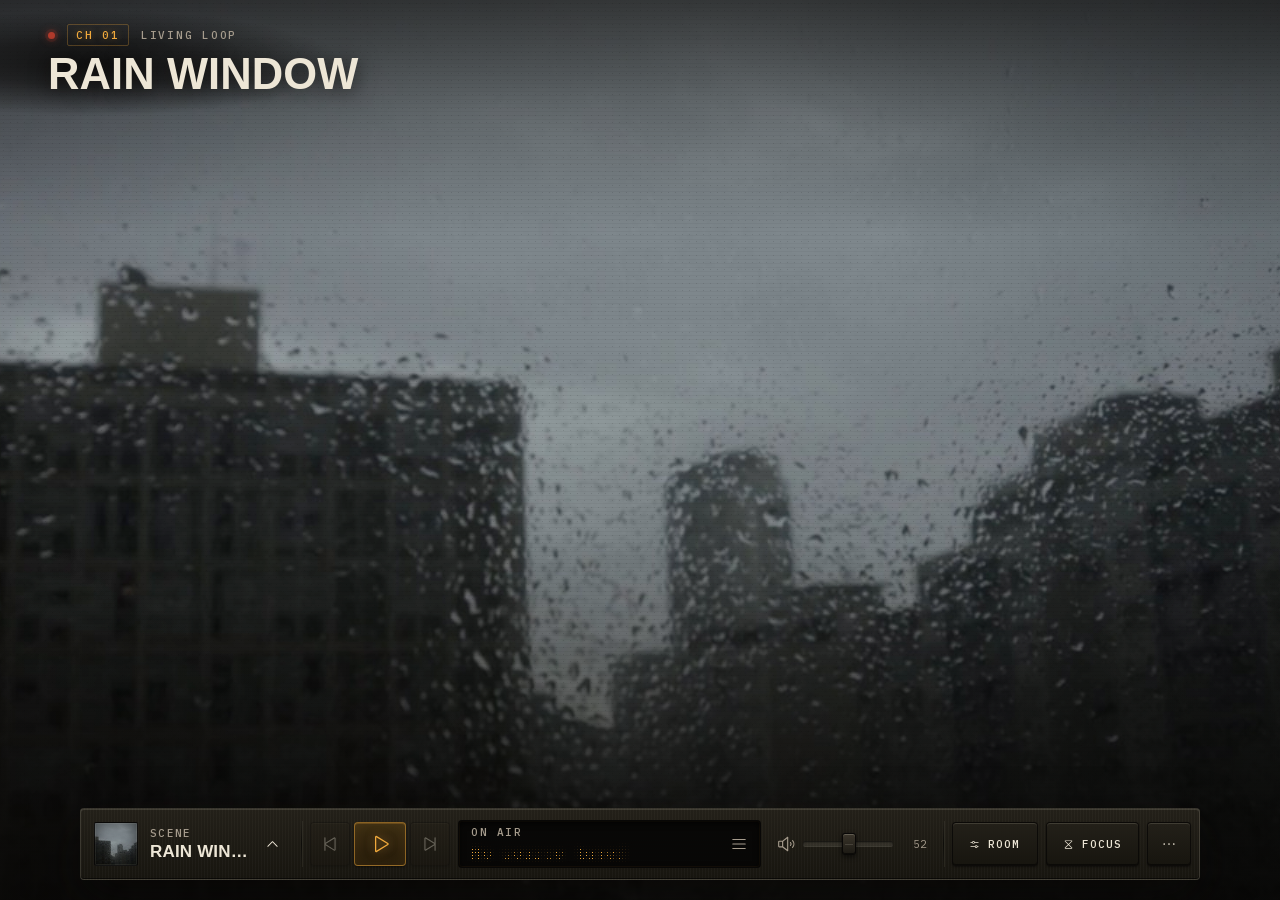
==== index.html @ f2ea6517 "Fix the Ghibli source: it was embed-blocked, not broken code Root cause. Probing YouTube's player di" ====
<!doctype html>
<html lang="en">
<head>
  <meta charset="utf-8">
  <meta name="viewport" content="width=device-width, initial-scale=1, viewport-fit=cover">
  <meta name="theme-color" content="#0E0D0B">
  <meta name="description" content="A tabletop ambience machine: a living scene, your own music source, and a twelve-channel room mixer.">
  <title>Dream Worlds</title>
  <link rel="preload" href="assets/fonts/plex-mono-400.woff2" as="font" type="font/woff2" crossorigin>
  <link rel="preload" href="assets/fonts/barlow-cond-700.woff2" as="font" type="font/woff2" crossorigin>
  <link rel="stylesheet" href="assets/styles.css?v=4">
</head>
<body>
<svg class="sprite" aria-hidden="true" focusable="false" style="position:absolute;width:0;height:0;overflow:hidden"><symbol id="i-arrow-counter-clockwise" viewBox="0 0 256 256"><path d="M224,128a96,96,0,0,1-94.71,96H128A95.38,95.38,0,0,1,62.1,197.8a8,8,0,0,1,11-11.63A80,80,0,1,0,71.43,71.39a3.07,3.07,0,0,1-.26.25L44.59,96H72a8,8,0,0,1,0,16H24a8,8,0,0,1-8-8V56a8,8,0,0,1,16,0V85.8L60.25,60A96,96,0,0,1,224,128Z"/></symbol><symbol id="i-arrow-square-out" viewBox="0 0 256 256"><path d="M224,104a8,8,0,0,1-16,0V59.32l-66.33,66.34a8,8,0,0,1-11.32-11.32L196.68,48H152a8,8,0,0,1,0-16h64a8,8,0,0,1,8,8Zm-40,24a8,8,0,0,0-8,8v72H48V80h72a8,8,0,0,0,0-16H48A16,16,0,0,0,32,80V208a16,16,0,0,0,16,16H176a16,16,0,0,0,16-16V136A8,8,0,0,0,184,128Z"/></symbol><symbol id="i-bookmark-simple" viewBox="0 0 256 256"><path d="M184,32H72A16,16,0,0,0,56,48V224a8,8,0,0,0,12.24,6.78L128,193.43l59.77,37.35A8,8,0,0,0,200,224V48A16,16,0,0,0,184,32Zm0,177.57-51.77-32.35a8,8,0,0,0-8.48,0L72,209.57V48H184Z"/></symbol><symbol id="i-caret-up" viewBox="0 0 256 256"><path d="M213.66,165.66a8,8,0,0,1-11.32,0L128,91.31,53.66,165.66a8,8,0,0,1-11.32-11.32l80-80a8,8,0,0,1,11.32,0l80,80A8,8,0,0,1,213.66,165.66Z"/></symbol><symbol id="i-cloud-lightning" viewBox="0 0 256 256"><path d="M156,16A76.2,76.2,0,0,0,84.92,64.76,53.26,53.26,0,0,0,76,64a52,52,0,0,0,0,104h37.87L97.14,195.88A8,8,0,0,0,104,208h25.87l-16.73,27.88a8,8,0,0,0,13.72,8.24l24-40A8,8,0,0,0,144,192H118.13l14.4-24H156a76,76,0,0,0,0-152Zm0,136H76a36,36,0,0,1,0-72,38.11,38.11,0,0,1,4.78.31q-.56,3.57-.77,7.23a8,8,0,0,0,16,.92A60.06,60.06,0,1,1,156,152Z"/></symbol><symbol id="i-cloud-rain" viewBox="0 0 256 256"><path d="M158.66,196.44l-32,48a8,8,0,1,1-13.32-8.88l32-48a8,8,0,0,1,13.32,8.88ZM232,92a76.08,76.08,0,0,1-76,76H132.28l-29.62,44.44a8,8,0,1,1-13.32-8.88L113.05,168H76A52,52,0,0,1,76,64a53.26,53.26,0,0,1,8.92.76A76.08,76.08,0,0,1,232,92Zm-16,0A60.06,60.06,0,0,0,96,88.46a8,8,0,0,1-16-.92q.21-3.66.77-7.23A38.11,38.11,0,0,0,76,80a36,36,0,0,0,0,72h80A60.07,60.07,0,0,0,216,92Z"/></symbol><symbol id="i-coffee" viewBox="0 0 256 256"><path d="M80,56V24a8,8,0,0,1,16,0V56a8,8,0,0,1-16,0Zm40,8a8,8,0,0,0,8-8V24a8,8,0,0,0-16,0V56A8,8,0,0,0,120,64Zm32,0a8,8,0,0,0,8-8V24a8,8,0,0,0-16,0V56A8,8,0,0,0,152,64Zm96,56v8a40,40,0,0,1-37.51,39.91,96.59,96.59,0,0,1-27,40.09H208a8,8,0,0,1,0,16H32a8,8,0,0,1,0-16H56.54A96.3,96.3,0,0,1,24,136V88a8,8,0,0,1,8-8H208A40,40,0,0,1,248,120ZM200,96H40v40a80.27,80.27,0,0,0,45.12,72h69.76A80.27,80.27,0,0,0,200,136Zm32,24a24,24,0,0,0-16-22.62V136a95.78,95.78,0,0,1-1.2,15A24,24,0,0,0,232,128Z"/></symbol><symbol id="i-corners-out" viewBox="0 0 256 256"><path d="M216,48V88a8,8,0,0,1-16,0V56H168a8,8,0,0,1,0-16h40A8,8,0,0,1,216,48ZM88,200H56V168a8,8,0,0,0-16,0v40a8,8,0,0,0,8,8H88a8,8,0,0,0,0-16Zm120-40a8,8,0,0,0-8,8v32H168a8,8,0,0,0,0,16h40a8,8,0,0,0,8-8V168A8,8,0,0,0,208,160ZM88,40H48a8,8,0,0,0-8,8V88a8,8,0,0,0,16,0V56H88a8,8,0,0,0,0-16Z"/></symbol><symbol id="i-dots-three" viewBox="0 0 256 256"><path d="M140,128a12,12,0,1,1-12-12A12,12,0,0,1,140,128Zm56-12a12,12,0,1,0,12,12A12,12,0,0,0,196,116ZM60,116a12,12,0,1,0,12,12A12,12,0,0,0,60,116Z"/></symbol><symbol id="i-drop" viewBox="0 0 256 256"><path d="M174,47.75a254.19,254.19,0,0,0-41.45-38.3,8,8,0,0,0-9.18,0A254.19,254.19,0,0,0,82,47.75C54.51,79.32,40,112.6,40,144a88,88,0,0,0,176,0C216,112.6,201.49,79.32,174,47.75ZM128,216a72.08,72.08,0,0,1-72-72c0-57.23,55.47-105,72-118,16.53,13,72,60.75,72,118A72.08,72.08,0,0,1,128,216Zm55.89-62.66a57.6,57.6,0,0,1-46.56,46.55A8.75,8.75,0,0,1,136,200a8,8,0,0,1-1.32-15.89c16.57-2.79,30.63-16.85,33.44-33.45a8,8,0,0,1,15.78,2.68Z"/></symbol><symbol id="i-eye-slash" viewBox="0 0 256 256"><path d="M53.92,34.62A8,8,0,1,0,42.08,45.38L61.32,66.55C25,88.84,9.38,123.2,8.69,124.76a8,8,0,0,0,0,6.5c.35.79,8.82,19.57,27.65,38.4C61.43,194.74,93.12,208,128,208a127.11,127.11,0,0,0,52.07-10.83l22,24.21a8,8,0,1,0,11.84-10.76Zm47.33,75.84,41.67,45.85a32,32,0,0,1-41.67-45.85ZM128,192c-30.78,0-57.67-11.19-79.93-33.25A133.16,133.16,0,0,1,25,128c4.69-8.79,19.66-33.39,47.35-49.38l18,19.75a48,48,0,0,0,63.66,70l14.73,16.2A112,112,0,0,1,128,192Zm6-95.43a8,8,0,0,1,3-15.72,48.16,48.16,0,0,1,38.77,42.64,8,8,0,0,1-7.22,8.71,6.39,6.39,0,0,1-.75,0,8,8,0,0,1-8-7.26A32.09,32.09,0,0,0,134,96.57Zm113.28,34.69c-.42.94-10.55,23.37-33.36,43.8a8,8,0,1,1-10.67-11.92A132.77,132.77,0,0,0,231.05,128a133.15,133.15,0,0,0-23.12-30.77C185.67,75.19,158.78,64,128,64a118.37,118.37,0,0,0-19.36,1.57A8,8,0,1,1,106,49.79,134,134,0,0,1,128,48c34.88,0,66.57,13.26,91.66,38.35,18.83,18.83,27.3,37.62,27.65,38.41A8,8,0,0,1,247.31,131.26Z"/></symbol><symbol id="i-fire" viewBox="0 0 256 256"><path d="M183.89,153.34a57.6,57.6,0,0,1-46.56,46.55A8.75,8.75,0,0,1,136,200a8,8,0,0,1-1.32-15.89c16.57-2.79,30.63-16.85,33.44-33.45a8,8,0,0,1,15.78,2.68ZM216,144a88,88,0,0,1-176,0c0-27.92,11-56.47,32.66-84.85a8,8,0,0,1,11.93-.89l24.12,23.41,22-60.41a8,8,0,0,1,12.63-3.41C165.21,36,216,84.55,216,144Zm-16,0c0-46.09-35.79-85.92-58.21-106.33L119.52,98.74a8,8,0,0,1-13.09,3L80.06,76.16C64.09,99.21,56,122,56,144a72,72,0,0,0,144,0Z"/></symbol><symbol id="i-hourglass-simple" viewBox="0 0 256 256"><path d="M211.18,196.56,139.57,128l71.61-68.56a1.59,1.59,0,0,1,.13-.13A16,16,0,0,0,200,32H56A16,16,0,0,0,44.7,59.31l.12.13L116.43,128,44.82,196.56l-.12.13A16,16,0,0,0,56,224H200a16,16,0,0,0,11.32-27.31A1.59,1.59,0,0,1,211.18,196.56ZM56,48h0v0Zm144,0-72,68.92L56,48ZM56,208l72-68.92L200,208Z"/></symbol><symbol id="i-info" viewBox="0 0 256 256"><path d="M128,24A104,104,0,1,0,232,128,104.11,104.11,0,0,0,128,24Zm0,192a88,88,0,1,1,88-88A88.1,88.1,0,0,1,128,216Zm16-40a8,8,0,0,1-8,8,16,16,0,0,1-16-16V128a8,8,0,0,1,0-16,16,16,0,0,1,16,16v40A8,8,0,0,1,144,176ZM112,84a12,12,0,1,1,12,12A12,12,0,0,1,112,84Z"/></symbol><symbol id="i-list" viewBox="0 0 256 256"><path d="M224,128a8,8,0,0,1-8,8H40a8,8,0,0,1,0-16H216A8,8,0,0,1,224,128ZM40,72H216a8,8,0,0,0,0-16H40a8,8,0,0,0,0,16ZM216,184H40a8,8,0,0,0,0,16H216a8,8,0,0,0,0-16Z"/></symbol><symbol id="i-moon-stars" viewBox="0 0 256 256"><path d="M240,96a8,8,0,0,1-8,8H216v16a8,8,0,0,1-16,0V104H184a8,8,0,0,1,0-16h16V72a8,8,0,0,1,16,0V88h16A8,8,0,0,1,240,96ZM144,56h8v8a8,8,0,0,0,16,0V56h8a8,8,0,0,0,0-16h-8V32a8,8,0,0,0-16,0v8h-8a8,8,0,0,0,0,16Zm72.77,97a8,8,0,0,1,1.43,8A96,96,0,1,1,95.07,37.8a8,8,0,0,1,10.6,9.06A88.07,88.07,0,0,0,209.14,150.33,8,8,0,0,1,216.77,153Zm-19.39,14.88c-1.79.09-3.59.14-5.38.14A104.11,104.11,0,0,1,88,64c0-1.79,0-3.59.14-5.38A80,80,0,1,0,197.38,167.86Z"/></symbol><symbol id="i-pause" viewBox="0 0 256 256"><path d="M200,32H160a16,16,0,0,0-16,16V208a16,16,0,0,0,16,16h40a16,16,0,0,0,16-16V48A16,16,0,0,0,200,32Zm0,176H160V48h40ZM96,32H56A16,16,0,0,0,40,48V208a16,16,0,0,0,16,16H96a16,16,0,0,0,16-16V48A16,16,0,0,0,96,32Zm0,176H56V48H96Z"/></symbol><symbol id="i-play" viewBox="0 0 256 256"><path d="M232.4,114.49,88.32,26.35a16,16,0,0,0-16.2-.3A15.86,15.86,0,0,0,64,39.87V216.13A15.94,15.94,0,0,0,80,232a16.07,16.07,0,0,0,8.36-2.35L232.4,141.51a15.81,15.81,0,0,0,0-27ZM80,215.94V40l143.83,88Z"/></symbol><symbol id="i-radio" viewBox="0 0 256 256"><path d="M104,168a8,8,0,0,1-8,8H64a8,8,0,0,1,0-16H96A8,8,0,0,1,104,168Zm-8-40H64a8,8,0,0,0,0,16H96a8,8,0,0,0,0-16Zm0-32H64a8,8,0,0,0,0,16H96a8,8,0,0,0,0-16ZM232,80V192a16,16,0,0,1-16,16H40a16,16,0,0,1-16-16V72a8,8,0,0,1,5.7-7.66l160-48a8,8,0,0,1,4.6,15.33L86.51,64H216A16,16,0,0,1,232,80ZM216,192V80H40V192H216Zm-16-56a40,40,0,1,1-40-40A40,40,0,0,1,200,136Zm-16,0a24,24,0,1,0-24,24A24,24,0,0,0,184,136Z"/></symbol><symbol id="i-shuffle" viewBox="0 0 256 256"><path d="M237.66,178.34a8,8,0,0,1,0,11.32l-24,24a8,8,0,0,1-11.32-11.32L212.69,192H200.94a72.12,72.12,0,0,1-58.59-30.15l-41.72-58.4A56.1,56.1,0,0,0,55.06,80H32a8,8,0,0,1,0-16H55.06a72.12,72.12,0,0,1,58.59,30.15l41.72,58.4A56.1,56.1,0,0,0,200.94,176h11.75l-10.35-10.34a8,8,0,0,1,11.32-11.32ZM143,107a8,8,0,0,0,11.16-1.86l1.2-1.67A56.1,56.1,0,0,1,200.94,80h11.75L202.34,90.34a8,8,0,0,0,11.32,11.32l24-24a8,8,0,0,0,0-11.32l-24-24a8,8,0,0,0-11.32,11.32L212.69,64H200.94a72.12,72.12,0,0,0-58.59,30.15l-1.2,1.67A8,8,0,0,0,143,107Zm-30,42a8,8,0,0,0-11.16,1.86l-1.2,1.67A56.1,56.1,0,0,1,55.06,176H32a8,8,0,0,0,0,16H55.06a72.12,72.12,0,0,0,58.59-30.15l1.2-1.67A8,8,0,0,0,113,149Z"/></symbol><symbol id="i-skip-back" viewBox="0 0 256 256"><path d="M199.81,34a16,16,0,0,0-16.24.43L64,109.23V40a8,8,0,0,0-16,0V216a8,8,0,0,0,16,0V146.77l119.57,74.78A15.95,15.95,0,0,0,208,208.12V47.88A15.86,15.86,0,0,0,199.81,34ZM192,208,64.16,128,192,48.07Z"/></symbol><symbol id="i-skip-forward" viewBox="0 0 256 256"><path d="M200,32a8,8,0,0,0-8,8v69.23L72.43,34.45A15.95,15.95,0,0,0,48,47.88V208.12a16,16,0,0,0,24.43,13.43L192,146.77V216a8,8,0,0,0,16,0V40A8,8,0,0,0,200,32ZM64,207.93V48.05l127.84,80Z"/></symbol><symbol id="i-sliders-horizontal" viewBox="0 0 256 256"><path d="M40,88H73a32,32,0,0,0,62,0h81a8,8,0,0,0,0-16H135a32,32,0,0,0-62,0H40a8,8,0,0,0,0,16Zm64-24A16,16,0,1,1,88,80,16,16,0,0,1,104,64ZM216,168H199a32,32,0,0,0-62,0H40a8,8,0,0,0,0,16h97a32,32,0,0,0,62,0h17a8,8,0,0,0,0-16Zm-48,24a16,16,0,1,1,16-16A16,16,0,0,1,168,192Z"/></symbol><symbol id="i-sparkle" viewBox="0 0 256 256"><path d="M197.58,129.06,146,110l-19-51.62a15.92,15.92,0,0,0-29.88,0L78,110l-51.62,19a15.92,15.92,0,0,0,0,29.88L78,178l19,51.62a15.92,15.92,0,0,0,29.88,0L146,178l51.62-19a15.92,15.92,0,0,0,0-29.88ZM137,164.22a8,8,0,0,0-4.74,4.74L112,223.85,91.78,169A8,8,0,0,0,87,164.22L32.15,144,87,123.78A8,8,0,0,0,91.78,119L112,64.15,132.22,119a8,8,0,0,0,4.74,4.74L191.85,144ZM144,40a8,8,0,0,1,8-8h16V16a8,8,0,0,1,16,0V32h16a8,8,0,0,1,0,16H184V64a8,8,0,0,1-16,0V48H152A8,8,0,0,1,144,40ZM248,88a8,8,0,0,1-8,8h-8v8a8,8,0,0,1-16,0V96h-8a8,8,0,0,1,0-16h8V72a8,8,0,0,1,16,0v8h8A8,8,0,0,1,248,88Z"/></symbol><symbol id="i-speaker-high" viewBox="0 0 256 256"><path d="M155.51,24.81a8,8,0,0,0-8.42.88L77.25,80H32A16,16,0,0,0,16,96v64a16,16,0,0,0,16,16H77.25l69.84,54.31A8,8,0,0,0,160,224V32A8,8,0,0,0,155.51,24.81ZM32,96H72v64H32ZM144,207.64,88,164.09V91.91l56-43.55Zm54-106.08a40,40,0,0,1,0,52.88,8,8,0,0,1-12-10.58,24,24,0,0,0,0-31.72,8,8,0,0,1,12-10.58ZM248,128a79.9,79.9,0,0,1-20.37,53.34,8,8,0,0,1-11.92-10.67,64,64,0,0,0,0-85.33,8,8,0,1,1,11.92-10.67A79.83,79.83,0,0,1,248,128Z"/></symbol><symbol id="i-speaker-simple-low" viewBox="0 0 256 256"><path d="M163.51,24.81a8,8,0,0,0-8.42.88L85.25,80H40A16,16,0,0,0,24,96v64a16,16,0,0,0,16,16H85.25l69.84,54.31A8,8,0,0,0,168,224V32A8,8,0,0,0,163.51,24.81ZM152,207.64,92.91,161.69A7.94,7.94,0,0,0,88,160H40V96H88a7.94,7.94,0,0,0,4.91-1.69L152,48.36ZM208,104v48a8,8,0,0,1-16,0V104a8,8,0,0,1,16,0Z"/></symbol><symbol id="i-speaker-slash" viewBox="0 0 256 256"><path d="M53.92,34.62A8,8,0,1,0,42.08,45.38L73.55,80H32A16,16,0,0,0,16,96v64a16,16,0,0,0,16,16H77.25l69.84,54.31A8,8,0,0,0,160,224V175.09l42.08,46.29a8,8,0,1,0,11.84-10.76ZM32,96H72v64H32ZM144,207.64,88,164.09V95.89l56,61.6Zm42-63.77a24,24,0,0,0,0-31.72,8,8,0,1,1,12-10.57,40,40,0,0,1,0,52.88,8,8,0,0,1-12-10.59Zm-80.16-76a8,8,0,0,1,1.4-11.23l39.85-31A8,8,0,0,1,160,32v74.83a8,8,0,0,1-16,0V48.36l-26.94,21A8,8,0,0,1,105.84,67.91ZM248,128a79.9,79.9,0,0,1-20.37,53.34,8,8,0,0,1-11.92-10.67,64,64,0,0,0,0-85.33,8,8,0,1,1,11.92-10.67A79.83,79.83,0,0,1,248,128Z"/></symbol><symbol id="i-tree" viewBox="0 0 256 256"><path d="M198.1,62.59a76,76,0,0,0-140.2,0A71.71,71.71,0,0,0,16,127.8C15.9,166,48,199,86.14,200A72.09,72.09,0,0,0,120,192.47V232a8,8,0,0,0,16,0V192.47A72.17,72.17,0,0,0,168,200l1.82,0C208,199,240.11,166,240,127.8A71.71,71.71,0,0,0,198.1,62.59ZM169.45,184a56.08,56.08,0,0,1-33.45-10v-41l43.58-21.78a8,8,0,1,0-7.16-14.32L136,115.06V88a8,8,0,0,0-16,0v51.06L83.58,120.84a8,8,0,1,0-7.16,14.32L120,156.94v17a56,56,0,0,1-33.45,10C56.9,183.23,31.92,157.52,32,127.84A55.77,55.77,0,0,1,67.11,76a8,8,0,0,0,4.53-4.67,60,60,0,0,1,112.72,0A8,8,0,0,0,188.89,76,55.79,55.79,0,0,1,224,127.84C224.08,157.52,199.1,183.23,169.45,184Z"/></symbol><symbol id="i-wave-sine" viewBox="0 0 256 256"><path d="M239.24,131.4c-22,46.8-41.4,68.6-61.2,68.6-25.1,0-40.73-33.32-57.28-68.6C107.7,103.56,92.9,72,78,72c-16.4,0-36.31,37.21-46.72,59.4a8,8,0,0,1-14.48-6.8C38.71,77.8,58.16,56,78,56c25.1,0,40.73,33.32,57.28,68.6C148.3,152.44,163.1,184,178,184c16.4,0,36.31-37.21,46.72-59.4a8,8,0,0,1,14.48,6.8Z"/></symbol><symbol id="i-waves" viewBox="0 0 256 256"><path d="M222.16,177.25a8,8,0,0,1-1,11.25c-17.36,14.39-32.86,19.5-47,19.5-18.58,0-34.82-8.82-49.93-17-25.35-13.76-47.24-25.64-79.07.74a8,8,0,1,1-10.22-12.31c40.17-33.28,70.32-16.92,96.93-2.48,25.35,13.75,47.24,25.63,79.07-.74A8,8,0,0,1,222.16,177.25Zm-11.27-57c-31.83,26.38-53.72,14.5-79.07.74-26.61-14.43-56.76-30.79-96.93,2.49a8,8,0,0,0,10.22,12.31c31.83-26.38,53.72-14.5,79.07-.74,15.11,8.19,31.35,17,49.93,17,14.14,0,29.64-5.11,47-19.5a8,8,0,1,0-10.22-12.31ZM45.11,79.8c31.83-26.37,53.72-14.49,79.07-.74,15.11,8.2,31.35,17,49.93,17,14.14,0,29.64-5.12,47-19.5a8,8,0,1,0-10.22-12.31c-31.83,26.38-53.72,14.5-79.07.74C105.21,50.58,75.06,34.22,34.89,67.5A8,8,0,1,0,45.11,79.8Z"/></symbol><symbol id="i-wind" viewBox="0 0 256 256"><path d="M184,184a32,32,0,0,1-32,32c-13.7,0-26.95-8.93-31.5-21.22a8,8,0,0,1,15-5.56C137.74,195.27,145,200,152,200a16,16,0,0,0,0-32H40a8,8,0,0,1,0-16H152A32,32,0,0,1,184,184Zm-64-80a32,32,0,0,0,0-64c-13.7,0-26.95,8.93-31.5,21.22a8,8,0,0,0,15,5.56C105.74,60.73,113,56,120,56a16,16,0,0,1,0,32H24a8,8,0,0,0,0,16Zm88-32c-13.7,0-26.95,8.93-31.5,21.22a8,8,0,0,0,15,5.56C193.74,92.73,201,88,208,88a16,16,0,0,1,0,32H32a8,8,0,0,0,0,16H208a32,32,0,0,0,0-64Z"/></symbol><symbol id="i-x" viewBox="0 0 256 256"><path d="M205.66,194.34a8,8,0,0,1-11.32,11.32L128,139.31,61.66,205.66a8,8,0,0,1-11.32-11.32L116.69,128,50.34,61.66A8,8,0,0,1,61.66,50.34L128,116.69l66.34-66.35a8,8,0,0,1,11.32,11.32L139.31,128Z"/></symbol></svg>
  <a class="skip-link" href="#controlDock">Skip to player controls</a>

  <noscript>
    <div style="padding:48px 24px;max-width:34em;margin:0 auto;color:#EDE6D6;font:15px/1.6 ui-monospace,monospace">
      <h1 style="font-size:22px;letter-spacing:.04em;text-transform:uppercase">Dream Worlds</h1>
      <p>This is an interactive ambience machine — it needs JavaScript for audio playback,
      the room mixer and the scene loops. Enable JavaScript and reload to switch it on.</p>
    </div>
  </noscript>

  <main class="world" id="world">
    <div class="scene-stage" aria-hidden="true">
      <div class="scene-poster" id="scenePoster"></div>
      <!-- Two videos so a world change crossfades instead of blanking on src swap -->
      <video class="scene-video" id="sceneA" muted loop playsinline preload="metadata"></video>
      <video class="scene-video" id="sceneB" muted loop playsinline preload="none"></video>
      <div class="youtube-wrap" id="youtubeWrap"><div id="youtubePlayer"></div></div>
      <canvas class="weather-canvas" id="weatherCanvas"></canvas>
      <div class="scene-screen"></div>
      <div class="scene-veil"></div>
    </div>

    <header class="readout" id="readout">
      <div class="readout-meta">
        <span class="readout-lamp" aria-hidden="true"></span>
        <span class="readout-ch" id="channelChip">CH 01</span>
        <span id="sceneKind">Living loop</span>
      </div>
      <h1 class="readout-title" id="sceneTitle">Rain window</h1>
    </header>

    <div class="focus-status" id="focusStatus">
      <svg class="icon" aria-hidden="true"><use href="#i-hourglass-simple"/></svg>
      <span class="micro" id="focusStatusLabel">Focus</span>
      <strong id="focusCountdown">25:00</strong>
      <button class="hw hw-icon" id="stopFocusButton" aria-label="Stop focus session" style="min-height:32px;width:32px">
        <svg class="icon" aria-hidden="true"><use href="#i-x"/></svg>
      </button>
    </div>

    <div class="toast" id="toast" role="status" aria-live="polite">
      <svg class="icon" aria-hidden="true"><use href="#i-sparkle"/></svg><span id="toastText"></span>
    </div>

    <button class="quiet-return" id="quietReturn">
      <svg class="icon" aria-hidden="true"><use href="#i-caret-up"/></svg>Show controls
    </button>

    <div class="panel-backdrop" id="panelBackdrop"></div>

    <!-- ============ WORLD ============ -->
    <section class="panel" id="worldPanel" aria-labelledby="worldPanelTitle" hidden>
      <header class="panel-head">
        <div>
          <span class="micro">Source · four channels</span>
          <h2 id="worldPanelTitle" tabindex="-1">Scene selector</h2>
          <p>Pick a channel. Your music and room stay exactly as they are.</p>
        </div>
        <div class="panel-head-actions">
          <button class="hw hw-icon" data-close-panel aria-label="Close scene selector">
            <svg class="icon" aria-hidden="true"><use href="#i-x"/></svg>
          </button>
        </div>
      </header>
      <div class="panel-body">
        <div class="world-grid stagger" id="worldGrid"></div>
      </div>
    </section>

    <!-- ============ TUNER ============ -->
    <section class="panel" id="musicPanel" aria-labelledby="musicPanelTitle" hidden>
      <header class="panel-head">
        <div>
          <span class="micro">Tuner · your source</span>
          <h2 id="musicPanelTitle" tabindex="-1">Music source</h2>
          <p id="musicPanelDescription">Tune in any YouTube video or playlist. Your scene and room stay put.</p>
        </div>
        <div class="panel-head-actions">
          <button class="hw hw-sm" id="changeSourceButton">
            <svg class="icon" aria-hidden="true"><use href="#i-radio"/></svg>Change source
          </button>
          <button class="hw hw-icon" data-close-panel aria-label="Close tuner">
            <svg class="icon" aria-hidden="true"><use href="#i-x"/></svg>
          </button>
        </div>
      </header>

      <div class="notice" id="sourceNotice" role="status" aria-live="polite" hidden>
        <svg class="icon" aria-hidden="true"><use href="#i-info"/></svg>
        <span>
          <strong id="noticeTitle">This source will not play here</strong>
          <small id="noticeBody">The uploader has disabled embedding. Your room ambience still works — tune in a different source below.</small>
        </span>
        <span class="notice-actions">
          <a class="hw hw-sm" id="noticeOpen" href="#" target="_blank" rel="noopener noreferrer" hidden>
            <svg class="icon" aria-hidden="true"><use href="#i-arrow-square-out"/></svg>Open on YouTube
          </a>
          <button class="hw hw-sm" id="noticeAction">Change source</button>
        </span>
      </div>

      <div class="panel-body">
        <div class="tuner" id="tuner">
          <div class="tuner-row">
            <input type="url" id="sourceInput" inputmode="url" autocomplete="off" spellcheck="false"
                   placeholder="youtube.com/watch?v=… or /playlist?list=…"
                   aria-label="YouTube video or playlist link">
            <button class="hw" id="setSourceButton">
              <svg class="icon" aria-hidden="true"><use href="#i-radio"/></svg>Tune in
            </button>
          </div>
          <p class="tuner-error" id="tunerError" role="alert" hidden></p>
          <p class="tuner-hint" id="tunerHint">Paste a link, or start with the suggested station below.</p>
          <button class="station" id="suggestedStation">
            <svg class="icon" aria-hidden="true" style="font-size:var(--ic-lg);color:var(--amber)"><use href="#i-radio"/></svg>
            <span class="station-copy">
              <strong id="stationTitle">Ghibli piano for sleep</strong>
              <small>Suggested station · 1 h 55 m · third-party upload</small>
            </span>
          </button>
        </div>
        <div class="track-list stagger" id="trackList"></div>
      </div>
    </section>

    <!-- ============ ROOM ============ -->
    <section class="panel" id="roomPanel" aria-labelledby="roomPanelTitle" hidden>
      <header class="panel-head">
        <div>
          <span class="micro">Twelve channels</span>
          <h2 id="roomPanelTitle" tabindex="-1">Mixer</h2>
          <p>Blend field recordings and generated layers. The scene and music stay put.</p>
        </div>
        <div class="panel-head-actions">
          <button class="hw hw-sm" id="saveRoomButton">
            <svg class="icon" aria-hidden="true"><use href="#i-bookmark-simple"/></svg>Save mix
          </button>
          <button class="hw hw-icon" data-close-panel aria-label="Close mixer">
            <svg class="icon" aria-hidden="true"><use href="#i-x"/></svg>
          </button>
        </div>
      </header>
      <div class="room-layout">
        <aside class="preset-col">
          <div class="col-head">
            <span class="micro">Presets</span>
            <button class="hw hw-sm" id="surpriseButton">
              <svg class="icon" aria-hidden="true"><use href="#i-shuffle"/></svg>Surprise
            </button>
          </div>
          <div class="preset-list" id="presetList"></div>
          <button class="preset" id="savedRoomButton" disabled>
            <span>
              <strong>Your saved mix</strong>
              <small id="savedRoomHint">Save a mix to enable</small>
            </span>
          </button>
        </aside>
        <div class="room-controls">
          <div class="channel-grid stagger" id="channelGrid"></div>
          <div class="room-options">
            <div class="option">
              <div class="option-head">
                <span><strong>Weather</strong><small>A visual layer over this scene</small></span>
                <output id="weatherValue" aria-live="off">Off</output>
              </div>
              <div class="segmented-wrap">
                <div class="segmented" id="weatherOptions" style="--seg-n:4;--seg-i:0">
                  <div class="seg-row" role="group" aria-label="Weather">
                    <button data-weather="none">Off</button>
                    <button data-weather="rain">Rain</button>
                    <button data-weather="snow">Snow</button>
                    <button data-weather="fireflies">Fireflies</button>
                  </div>
                  <div class="seg-row seg-lit" aria-hidden="true">
                    <span>Off</span><span>Rain</span><span>Snow</span><span>Fireflies</span>
                  </div>
                </div>
              </div>
              <label class="option-range">
                <span>Intensity</span>
                <input id="weatherIntensity" type="range" min="10" max="100" value="48" aria-label="Weather intensity">
              </label>
            </div>
            <div class="option">
              <div class="option-head">
                <span><strong>Drift</strong><small>Slow, tiny level changes</small></span>
                <button class="switch" id="driftButton" role="switch" aria-label="Toggle drift" aria-checked="false"><span></span></button>
              </div>
              <p>Moves room levels only. Never your scene, music or weather.</p>
            </div>
          </div>
        </div>
      </div>
    </section>

    <!-- ============ FOCUS ============ -->
    <section class="focus-popover" id="focusPopover" aria-labelledby="focusPopoverTitle" hidden>
      <div class="focus-top">
        <div>
          <span class="micro">Sleep timer</span>
          <h2 id="focusPopoverTitle" tabindex="-1">Focus window</h2>
        </div>
        <button class="hw hw-icon" id="closeFocusButton" aria-label="Close focus settings" style="min-height:36px;width:36px">
          <svg class="icon" aria-hidden="true"><use href="#i-x"/></svg>
        </button>
      </div>
      <div class="segmented-wrap duration-wrap">
        <div class="segmented" id="durationGrid" style="--seg-n:3;--seg-i:0">
          <div class="seg-row" role="group" aria-label="Focus duration">
            <button data-minutes="25"><strong>25</strong><em>min</em></button>
            <button data-minutes="50"><strong>50</strong><em>min</em></button>
            <button data-minutes="90"><strong>90</strong><em>min</em></button>
          </div>
          <div class="seg-row seg-lit" aria-hidden="true">
            <span><strong>25</strong><em>min</em></span>
            <span><strong>50</strong><em>min</em></span>
            <span><strong>90</strong><em>min</em></span>
          </div>
        </div>
      </div>
      <button class="primary-key" id="startFocusButton">
        <svg class="icon" aria-hidden="true"><use href="#i-hourglass-simple"/></svg>Begin session
      </button>
    </section>

    <!-- ============ FACEPLATE ============ -->
    <nav class="control-dock" id="controlDock" aria-label="Player controls">
      <button class="source-key" id="worldButton" aria-controls="worldPanel" aria-expanded="false"
              aria-label="Scene selector: Rain window">
        <span class="source-thumb" id="sceneThumb" aria-hidden="true"></span>
        <span class="key-copy"><small>Scene</small><strong id="dockWorldTitle">Rain window</strong></span>
        <svg class="icon" aria-hidden="true"><use href="#i-caret-up"/></svg>
      </button>

      <div class="dock-divider" aria-hidden="true"></div>

      <div class="transport-group">
        <button class="transport" id="previousButton" aria-label="Previous track">
          <svg class="icon" aria-hidden="true"><use href="#i-skip-back"/></svg>
        </button>
        <button class="play-key" id="playButton" aria-label="Play" aria-pressed="false">
          <svg class="icon play-icon" aria-hidden="true"><use href="#i-play"/></svg>
          <svg class="icon pause-icon" aria-hidden="true"><use href="#i-pause"/></svg>
        </button>
        <button class="transport" id="nextButton" aria-label="Next track">
          <svg class="icon" aria-hidden="true"><use href="#i-skip-forward"/></svg>
        </button>
      </div>

      <button class="now-key" id="musicButton" aria-controls="musicPanel" aria-expanded="false">
        <span class="now-copy">
          <small>On air</small>
          <strong class="dotmatrix" id="dockSongTitle">No source tuned</strong>
        </span>
        <svg class="icon" aria-hidden="true"><use href="#i-list"/></svg>
      </button>

      <div class="volume-key">
        <svg class="icon" aria-hidden="true"><use href="#i-speaker-high"/></svg>
        <input id="masterVolume" type="range" min="0" max="100" value="52" aria-label="Master volume">
        <output id="masterOutput" aria-live="off">52</output>
      </div>

      <div class="dock-divider" aria-hidden="true"></div>

      <button class="hw room-key" id="roomButton" aria-controls="roomPanel" aria-expanded="false" aria-label="Open mixer">
        <svg class="icon" aria-hidden="true"><use href="#i-sliders-horizontal"/></svg><span>Room</span>
      </button>
      <button class="hw focus-key" id="focusButton" aria-controls="focusPopover" aria-expanded="false" aria-label="Open sleep timer">
        <svg class="icon" aria-hidden="true"><use href="#i-hourglass-simple"/></svg><span>Focus</span>
      </button>

      <div class="more-wrap">
        <button class="hw hw-icon" id="moreButton" aria-label="More controls" aria-expanded="false">
          <svg class="icon" aria-hidden="true"><use href="#i-dots-three"/></svg>
        </button>
        <div class="more-menu" id="moreMenu" hidden>
          <button id="quietButton"><span><svg class="icon" aria-hidden="true"><use href="#i-eye-slash"/></svg>Quiet mode</span><kbd>Q</kbd></button>
          <button id="fullscreenButton"><span><svg class="icon" aria-hidden="true"><use href="#i-corners-out"/></svg>Full screen</span><kbd>F</kbd></button>
        </div>
      </div>
    </nav>
  </main>

  <script src="assets/audio-engine.js?v=4"></script>
  <script src="assets/app.js?v=4"></script>
</body>
</html>
---- assets/styles.css ----
/* ============================================================
   Dream Worlds — "Tabletop Hi-Fi, 1994"
   One authored stylesheet. No override layers.

   Palette is measured, not guessed:
     amber  #F0A93C on chassis  9.66:1   on panel  8.81:1
     bone   #EDE6D6 on chassis 15.62:1   on panel 14.25:1
     muted  #A69C8D on chassis  7.18:1   on panel  6.55:1  (AAA)
     rec    #B03A2B  3.22:1 — fills and LEDs ONLY, never text
     rec-tx #D9614E  5.34:1 — red text
   ============================================================ */

@font-face {
  font-family: "Barlow Condensed"; font-style: normal; font-weight: 600;
  font-display: swap; src: url("fonts/barlow-cond-600.woff2") format("woff2");
}
@font-face {
  font-family: "Barlow Condensed"; font-style: normal; font-weight: 700;
  font-display: swap; src: url("fonts/barlow-cond-700.woff2") format("woff2");
}
@font-face {
  font-family: "IBM Plex Mono"; font-style: normal; font-weight: 400;
  font-display: swap; src: url("fonts/plex-mono-400.woff2") format("woff2");
}
@font-face {
  font-family: "IBM Plex Mono"; font-style: normal; font-weight: 500;
  font-display: swap; src: url("fonts/plex-mono-500.woff2") format("woff2");
}

/* Registered so the boot sequence can sweep faders to their saved
   positions. Drag never transitions this — see .sweeping. */
@property --fill {
  syntax: "<percentage>"; inherits: false; initial-value: 0%;
}

:root {
  /* surfaces */
  --chassis:   #0E0D0B;
  --panel:     #1A1815;
  --panel-hi:  #232019;
  --panel-lo:  #17150F;
  --well:      #080706;
  /* ink */
  --amber:     #F0A93C;
  --amber-dim: rgb(var(--amber-rgb) / .28);
  --led-off:   rgb(var(--amber-rgb) / .11);
  --bone:      #EDE6D6;
  --muted:     #A69C8D;
  --rec:       #B03A2B;
  --rec-text:  #D9614E;
  /* structure */
  --edge:      rgb(var(--bone-rgb) / .14);
  --edge-soft: rgb(var(--bone-rgb) / .07);
  --groove:    rgb(var(--shadow-rgb) / .7);

  /* type */
  --f-display: "Barlow Condensed", "Arial Narrow", Arial, sans-serif;
  --f-mono:    "IBM Plex Mono", ui-monospace, "SF Mono", Menlo, monospace;
  --fs-micro:   11px;
  --fs-sec:     13px;
  --fs-body:    15px;
  --fs-read:    17px;
  --fs-title:   22px;
  --fs-display: clamp(30px, 3.4vw, 46px);

  /* radii — 90s hardware has tight corners */
  --r-led:   2px;
  --r-hw:    4px;
  --r-panel: 10px;
  --r-pill:  999px;

  /* space — one 4px scale */
  --s1: 4px;  --s2: 8px;  --s3: 12px; --s4: 16px; --s5: 20px;
  --s6: 24px; --s7: 32px; --s8: 40px; --s9: 48px;

  /* motion — three durations, asymmetric in/out */
  --t-state: 140ms;
  --t-in:    240ms;
  --t-out:   160ms;
  --t-scene: 640ms;
  --ease-out:    cubic-bezier(.23, 1, .32, 1);
  --ease-drawer: cubic-bezier(.32, .72, 0, 1);


  /* channels, so every alpha variant is the same base colour */
  --chassis-rgb: 8 7 6;
  --amber-rgb:   240 169 60;
  --bone-rgb:    237 230 214;
  --rec-rgb:     176 58 43;
  --shadow-rgb:  0 0 0;
  --amber-deep:  #C4841F;

  /* machined faces — named once, used everywhere */
  --face:      linear-gradient(180deg, var(--panel-hi), var(--panel-lo));
  --face-key:  linear-gradient(180deg, #262117, #1A1610);
  --face-lit:  linear-gradient(180deg, #3A2C12, #241A0A);
  --face-lit2: linear-gradient(180deg, #453415, #2B1F0C);
  --face-on:   linear-gradient(180deg, #2E2718, #211B10);
  --face-set:  linear-gradient(180deg, #2C2415, #1F190E);
  --face-cap:  linear-gradient(180deg, #3A352B, #1C1A14);
  --face-well: linear-gradient(180deg, #14120E, #1E1B15);
  --face-knob: linear-gradient(180deg, #4A443A, #2A251D);
  --face-chan: var(--face-chan);

  /* icon sizes */
  --ic-sm: 16px; --ic-md: 18px; --ic-lg: 20px;
  --fs-num: 26px;

  /* textures, defined once and reused */
  --halftone: radial-gradient(circle, rgb(var(--chassis-rgb) / .20) .9px, transparent 1px);
  --scanline: repeating-linear-gradient(transparent 0 3px, rgb(var(--chassis-rgb) / .07) 3px 4px);
  --brushed:  repeating-linear-gradient(90deg, rgb(var(--bone-rgb) / .028) 0 1px, transparent 1px 3px);
}

* { box-sizing: border-box; }

/* Must outrank any class that sets `display` — see .station / .hw / .notice. */
[hidden] { display: none !important; }

html { color-scheme: dark; }

html, body {
  width: 100%; height: 100%; margin: 0;
  overflow: hidden;
  background: var(--chassis);
  color: var(--bone);
  font-family: var(--f-mono);
  font-size: var(--fs-body);
  -webkit-font-smoothing: antialiased;
}

button, input, a, select { font: inherit; color: inherit; }
button, a { -webkit-tap-highlight-color: transparent; }
button, a, input[type="range"] { touch-action: manipulation; }

/* Focus: amber ring measures 8.81:1 on panel. Two rings so it reads on
   both the dark faceplate and the lit readout wells. */
:where(button, a, input, [tabindex]):focus-visible {
  outline: 2px solid var(--amber);
  outline-offset: 2px;
  border-radius: var(--r-hw);
}

.micro {
  color: var(--muted);
  font-size: var(--fs-micro);
  font-weight: 500;
  letter-spacing: .10em;
  text-transform: uppercase;
}

.skip-link {
  position: fixed; z-index: 100; top: var(--s3); left: var(--s3);
  padding: var(--s3) var(--s4);
  border: 1px solid var(--edge);
  border-radius: var(--r-hw);
  background: var(--panel);
  color: var(--bone);
  font-size: var(--fs-sec);
  text-decoration: none;
  transform: translateY(-200%);
  transition: transform var(--t-state) var(--ease-out);
}
.skip-link:focus { transform: translateY(0); }

.icon { width: 1em; height: 1em; flex: 0 0 auto; fill: currentColor; }

/* ============================================================
   THE SCENE — fullscreen, screened like print, scrimmed for legibility
   ============================================================ */

.world {
  position: relative; isolation: isolate;
  width: 100vw; height: 100dvh; overflow: hidden;
  background: var(--chassis);
}

.scene-stage { position: absolute; z-index: 0; inset: 0; overflow: hidden; }

.scene-poster {
  position: absolute; inset: 0; width: 100%; height: 100%;
  background-position: center; background-size: cover;
  transform: scale(1.02);
}

/* Two video elements so a world change is a real crossfade, not a src swap.
   Blur bridges the two frames so the eye reads one object, not two. */
.scene-video {
  position: absolute; inset: 0; width: 100%; height: 100%;
  object-fit: cover; object-position: center;
  opacity: 0;
  transform: scale(1.01);
  transition: opacity var(--t-scene) var(--ease-out),
              filter   var(--t-scene) var(--ease-out);
}
.scene-video.is-live { opacity: 1; }
.crossfading .scene-video { filter: blur(2px); }

.youtube-wrap {
  position: absolute; inset: -10%; width: 120%; height: 120%;
  opacity: 0; pointer-events: none;
  transition: opacity var(--t-scene) var(--ease-out);
}
.youtube-wrap.is-live { opacity: 1; }
.youtube-wrap iframe {
  position: absolute; top: 50%; left: 50%;
  width: max(120vw, 213.33vh); height: max(67.5vw, 120vh);
  border: 0; transform: translate(-50%, -50%); pointer-events: none;
}

.weather-canvas {
  position: absolute; inset: 0; width: 100%; height: 100%;
  z-index: 2; pointer-events: none;
}

/* Halftone + scanline: the whole scene reads as a printed, screened image.
   Both are single gradients — the same technique Dead North and Galekto use. */
.scene-screen {
  position: absolute; inset: 0; width: 100%; height: 100%; z-index: 3; pointer-events: none;
  background-image: var(--halftone), var(--scanline);
  background-size: 7px 7px, auto;
  opacity: .55;
}

/* Legibility by construction. Sized against the BRIGHTEST world (the lake,
   avg rgb(190,189,187)), where the old 18% veil left the title at 1.81:1.
   At 62% top the same text measures ~6.98:1. */
.scene-veil {
  position: absolute; inset: 0; width: 100%; height: 100%; z-index: 4; pointer-events: none;
  background:
    linear-gradient(180deg,
      rgb(var(--chassis-rgb) / .62) 0%,
      rgb(var(--chassis-rgb) / .28) 12%,
      transparent 26%,
      transparent 60%,
      rgb(var(--chassis-rgb) / .40) 82%,
      rgb(var(--chassis-rgb) / .72) 100%),
    radial-gradient(ellipse 120% 90% at 50% 45%, transparent 38%, rgb(var(--chassis-rgb) / .46) 100%);
}

/* ============================================================
   THE READOUT — dot-matrix through a CSS mask, so any live string works
   ============================================================ */

/* A local backing wash, so the readout is legible over ANY frame rather than
   only over dark ones. Measured: the 11px meta text sat at 3.83:1 over the
   bright lake sky with the page scrim alone. Feathered wide so it reads as
   vignetting, not as a box. */
.readout::before {
  content: ""; position: absolute; z-index: -1;
  inset: -34px -200px -40px -52px;
  background: radial-gradient(ellipse 58% 48% at 17% 50%,
    rgb(var(--chassis-rgb) / .80) 0%,
    rgb(var(--chassis-rgb) / .56) 34%,
    rgb(var(--chassis-rgb) / .24) 58%,
    transparent 76%);
  pointer-events: none;
}

.readout {
  position: absolute; z-index: 6;
  top: max(var(--s6), env(safe-area-inset-top));
  left: clamp(var(--s5), 4vw, var(--s9));
  display: grid; gap: var(--s2);
  transition: opacity var(--t-out) var(--ease-out),
              transform var(--t-in) var(--ease-out);
}

.readout-meta {
  display: flex; align-items: center; gap: var(--s3);
  color: var(--muted); font-size: var(--fs-micro);
  font-weight: 500; letter-spacing: .16em; text-transform: uppercase;
}

/* The channel chip — a lit indicator, so it gets amber and a border */
.readout-ch {
  padding: 3px var(--s2);
  border: 1px solid var(--amber-dim);
  border-radius: var(--r-led);
  color: var(--amber);
  font-variant-numeric: tabular-nums;
  text-shadow: 0 0 8px rgb(var(--amber-rgb) / .45);
}

.readout-lamp {
  width: 7px; height: 7px; flex: 0 0 auto;
  border-radius: 50%;
  background: var(--rec);
  box-shadow: 0 0 0 3px rgb(var(--rec-rgb) / .16), 0 0 8px rgb(var(--rec-rgb) / .7);
}
.playing .readout-lamp {
  background: var(--amber);
  box-shadow: 0 0 0 3px rgb(var(--amber-rgb) / .16), 0 0 10px rgb(var(--amber-rgb) / .8);
}

.readout-title {
  margin: 0;
  font-family: var(--f-display);
  font-size: var(--fs-display);
  font-weight: 700;
  letter-spacing: .002em;
  line-height: .96;
  text-transform: uppercase;
  text-wrap: balance;
  color: var(--bone);
  text-shadow: 0 2px 20px rgb(var(--chassis-rgb) / .75);
}

/* Punch a dot grid through live text. Masking costs ~40% of glyph coverage
   (amber drops 9.66:1 -> 4.10:1 effective) so it is used ONLY at >=17px,
   where the bar is 3:1, and the bloom restores perceived weight. */
.dotmatrix {
  color: var(--amber);
  -webkit-mask-image: var(--dm, radial-gradient(circle, #000 .9px, transparent 1px));
          mask-image: var(--dm, radial-gradient(circle, #000 .9px, transparent 1px));
  -webkit-mask-size: 3px 3px;
          mask-size: 3px 3px;
  text-shadow: 0 0 6px rgb(var(--amber-rgb) / .55);
}
@supports not (mask-image: radial-gradient(circle, #000 1px, transparent 1px)) {
  .dotmatrix { -webkit-mask-image: none; mask-image: none; }
}

/* ============================================================
   FOCUS STATUS + TOAST + QUIET
   ============================================================ */

.focus-status {
  position: absolute; z-index: 7;
  top: max(var(--s6), env(safe-area-inset-top)); left: 50%;
  display: flex; align-items: center; gap: var(--s3);
  padding: var(--s2) var(--s2) var(--s2) var(--s4);
  border: 1px solid var(--edge);
  border-radius: var(--r-hw);
  background: var(--face);
  box-shadow: inset 0 1px var(--edge), 0 8px 28px rgb(var(--chassis-rgb) / .55);
  opacity: 0; pointer-events: none;
  transform: translate(-50%, -8px);
  transition: opacity var(--t-out) var(--ease-out),
              transform var(--t-in) var(--ease-out);
}
.focus-status.is-on { opacity: 1; pointer-events: auto; transform: translate(-50%, 0); }
.focus-status .micro { letter-spacing: .12em; }
.focus-status strong {
  color: var(--amber);
  font-size: var(--fs-read);
  font-variant-numeric: tabular-nums;
  letter-spacing: .04em;
  text-shadow: 0 0 8px rgb(var(--amber-rgb) / .45);
}

.toast {
  position: absolute; z-index: 16;
  bottom: calc(env(safe-area-inset-bottom) + 118px); left: 50%;
  display: flex; align-items: center; gap: var(--s3);
  max-width: min(520px, calc(100vw - var(--s7)));
  padding: var(--s3) var(--s4);
  border: 1px solid var(--edge);
  border-radius: var(--r-hw);
  background: var(--face);
  color: var(--bone);
  box-shadow: inset 0 1px var(--edge), 0 14px 40px rgb(var(--chassis-rgb) / .6);
  font-size: var(--fs-sec);
  line-height: 1.45;
  opacity: 0; pointer-events: none;
  transform: translate(-50%, 100%);
  transition: opacity 400ms ease, transform 400ms ease;
}
.toast.is-on { opacity: 1; transform: translate(-50%, 0); }
.toast .icon { color: var(--amber); font-size: var(--ic-md); }

.quiet-return {
  position: absolute; z-index: 14;
  bottom: max(var(--s4), env(safe-area-inset-bottom)); left: 50%;
  display: flex; align-items: center; gap: var(--s2);
  min-height: 44px; padding: 0 var(--s4);
  border: 1px solid var(--edge);
  border-radius: var(--r-hw);
  background: var(--face);
  color: var(--bone);
  box-shadow: inset 0 1px var(--edge), 0 10px 30px rgb(var(--chassis-rgb) / .55);
  cursor: pointer;
  font-size: var(--fs-micro); font-weight: 500;
  letter-spacing: .10em; text-transform: uppercase;
  opacity: 0; pointer-events: none;
  transform: translate(-50%, 8px);
  transition: opacity var(--t-out) var(--ease-out),
              transform var(--t-in) var(--ease-out);
}

.quiet .control-dock { opacity: 0; pointer-events: none; transform: translate(-50%, 120%); }
.quiet .readout { opacity: 0; pointer-events: none; transform: translateY(-10px); }
.quiet .focus-status { opacity: 0; pointer-events: none; transform: translate(-50%, -10px); }
.quiet .quiet-return { opacity: 1; pointer-events: auto; transform: translate(-50%, 0); }

/* ============================================================
   HARDWARE PRIMITIVES — machined faceplate parts
   ============================================================ */

.hw {
  display: inline-flex; align-items: center; justify-content: center;
  gap: var(--s2);
  min-height: 44px; padding: 0 var(--s4);
  border: 1px solid rgb(var(--chassis-rgb) / .8);
  border-radius: var(--r-hw);
  background: var(--face);
  box-shadow: inset 0 1px var(--edge), inset 0 -1px rgb(var(--shadow-rgb) / .5),
              0 1px 2px rgb(var(--shadow-rgb) / .45);
  color: var(--bone);
  cursor: pointer;
  font-size: var(--fs-micro); font-weight: 500;
  letter-spacing: .10em; text-transform: uppercase;
  transition: background-color var(--t-state) ease,
              box-shadow var(--t-state) ease,
              color var(--t-state) ease;
}

/* Press feedback is scoped to the part being pressed — never the faceplate.
   The old build put scale(.97) on the global button:active, which squashed
   the entire dock on every tap. */
.hw:active,
.transport:active,
.play-key:active,
.world-card:active,
.list-row:active,
.preset:active { transform: scale(.97); }

.hw[aria-expanded="true"],
.hw.is-on {
  border-color: var(--amber-dim);
  background: var(--face-on);
  color: var(--amber);
  box-shadow: inset 0 1px var(--edge), inset 0 0 12px rgb(var(--amber-rgb) / .12),
              0 0 0 1px rgb(var(--amber-rgb) / .18);
}

.hw:disabled { opacity: .4; cursor: not-allowed; }

.hw-icon { width: 44px; min-height: 44px; padding: 0; font-size: var(--ic-md); }
.hw-sm { min-height: 32px; padding: 0 var(--s3); }

/* ============================================================
   THE FACEPLATE — the dock is one machined panel
   ============================================================ */

.control-dock {
  position: absolute; z-index: 12; left: 50%;
  bottom: max(var(--s5), calc(env(safe-area-inset-bottom) + var(--s3)));
  display: flex; align-items: center; gap: var(--s2);
  width: min(1120px, calc(100vw - var(--s8)));
  padding: var(--s2);
  border: 1px solid var(--edge);
  border-radius: var(--r-hw);
  background-image: var(--brushed), var(--face);
  box-shadow: inset 0 1px var(--edge), inset 0 -1px rgb(var(--shadow-rgb) / .6),
              0 18px 50px rgb(var(--chassis-rgb) / .7);
  transform: translateX(-50%);
  transition: transform var(--t-in) var(--ease-drawer), opacity var(--t-out) ease;
}

.dock-divider {
  width: 1px; align-self: stretch; flex: 0 0 auto;
  margin: var(--s1) 0;
  background: linear-gradient(180deg, transparent, rgb(var(--shadow-rgb) / .55), transparent);
  box-shadow: 1px 0 0 var(--edge-soft);
}

/* Source selector — a small screen showing the live world */
.source-key {
  display: flex; align-items: center; gap: var(--s3);
  flex: 0 1 216px; min-width: 0; min-height: 48px;
  padding: var(--s1) var(--s3) var(--s1) var(--s1);
  border: 1px solid transparent; border-radius: var(--r-hw);
  background: transparent; cursor: pointer; text-align: left;
  transition: background-color var(--t-state) ease, border-color var(--t-state) ease;
}
.source-thumb {
  width: 44px; height: 44px; flex: 0 0 auto;
  border: 1px solid rgb(var(--chassis-rgb) / .9); border-radius: var(--r-led);
  background-position: center; background-size: cover;
  box-shadow: inset 0 0 0 1px var(--edge-soft), inset 0 0 14px rgb(var(--chassis-rgb) / .5);
}
.key-copy { display: grid; min-width: 0; gap: 2px; flex: 1; }
.key-copy small {
  color: var(--muted); font-size: var(--fs-micro);
  font-weight: 500; letter-spacing: .12em; text-transform: uppercase;
}
.key-copy strong {
  overflow: hidden;
  font-family: var(--f-display); font-size: var(--fs-read); font-weight: 600;
  letter-spacing: .01em; text-transform: uppercase;
  text-overflow: ellipsis; white-space: nowrap;
}

/* Transport — square machined keys, not circles */
.transport-group { display: flex; align-items: center; gap: var(--s1); }
.transport {
  display: grid; place-items: center;
  width: 40px; height: 44px; padding: 0;
  border: 1px solid rgb(var(--chassis-rgb) / .7); border-radius: var(--r-hw);
  background: var(--face-key);
  box-shadow: inset 0 1px var(--edge-soft), 0 1px 2px rgb(var(--shadow-rgb) / .4);
  color: var(--bone); cursor: pointer; font-size: var(--ic-md);
  transition: color var(--t-state) ease, box-shadow var(--t-state) ease;
}
.transport:disabled { opacity: .35; cursor: not-allowed; }

.play-key {
  display: grid; place-items: center;
  width: 52px; height: 44px; padding: 0;
  border: 1px solid rgb(var(--amber-rgb) / .5); border-radius: var(--r-hw);
  background: var(--face-lit);
  box-shadow: inset 0 1px rgb(var(--amber-rgb) / .22),
              inset 0 0 14px rgb(var(--amber-rgb) / .10),
              0 1px 2px rgb(var(--shadow-rgb) / .5);
  color: var(--amber); cursor: pointer; font-size: var(--ic-lg);
}
.play-key .icon { filter: drop-shadow(0 0 5px rgb(var(--amber-rgb) / .5)); }
/* No animation: this is pressed 100+ times a day, often via Space. */
.pause-icon { display: none; }
.playing .play-icon { display: none; }
.playing .pause-icon { display: block; }

/* The now-playing readout well — recessed, lit, dot-matrix */
.now-key {
  display: flex; align-items: center; gap: var(--s3);
  flex: 1 1 320px; min-width: 180px; min-height: 48px;
  padding: 0 var(--s3);
  border: 1px solid rgb(var(--chassis-rgb) / .9); border-radius: var(--r-hw);
  background: var(--well);
  background-image: var(--scanline);
  box-shadow: inset 0 2px 6px rgb(var(--shadow-rgb) / .8), inset 0 0 0 1px rgb(var(--amber-rgb) / .06);
  cursor: pointer; text-align: left;
  transition: box-shadow var(--t-state) ease;
}
.now-copy { display: grid; min-width: 0; gap: 3px; flex: 1; }
.now-copy small {
  color: var(--muted); font-size: var(--fs-micro);
  font-weight: 500; letter-spacing: .14em; text-transform: uppercase;
}
.now-copy strong {
  overflow: hidden;
  font-size: var(--fs-read); font-weight: 500; letter-spacing: .02em;
  text-overflow: ellipsis; white-space: nowrap;
}
.now-key .icon { color: var(--muted); font-size: var(--ic-md); }

/* Volume fader */
.volume-key {
  display: flex; align-items: center; gap: var(--s2);
  flex: 0 1 176px; min-width: 120px; padding: 0 var(--s2);
}
.volume-key > .icon { color: var(--muted); font-size: var(--ic-md); }
.volume-key output {
  min-width: 26px; color: var(--muted); font-size: var(--fs-micro);
  font-variant-numeric: tabular-nums; text-align: right;
}

.more-wrap { position: relative; }
.more-menu {
  position: absolute; right: 0; bottom: calc(100% + var(--s3));
  display: grid; gap: 2px; width: 216px; padding: var(--s1);
  border: 1px solid var(--edge); border-radius: var(--r-hw);
  background-image: var(--brushed), var(--face);
  box-shadow: inset 0 1px var(--edge), 0 16px 40px rgb(var(--chassis-rgb) / .7);
  opacity: 0; pointer-events: none;
  transform: translateY(6px) scale(.97);
  transform-origin: bottom right;
  transition: opacity var(--t-out) ease, transform var(--t-out) var(--ease-out);
}
.more-menu.is-open {
  opacity: 1; pointer-events: auto; transform: none;
  transition-duration: var(--t-in);
}
.more-menu button {
  display: flex; align-items: center; justify-content: space-between;
  min-height: 40px; padding: 0 var(--s3);
  border: 0; border-radius: var(--r-led); background: transparent;
  color: var(--bone); cursor: pointer; font-size: var(--fs-sec);
  transition: background-color var(--t-state) ease;
}
.more-menu button span { display: flex; align-items: center; gap: var(--s2); }
kbd {
  padding: 2px 6px;
  border: 1px solid var(--edge); border-radius: var(--r-led);
  background: rgb(var(--chassis-rgb) / .6);
  color: var(--muted); font-family: var(--f-mono); font-size: var(--fs-micro);
}

/* ============================================================
   FADERS — recessed groove, amber fill, machined cap
   ============================================================ */

input[type="range"] {
  -webkit-appearance: none; appearance: none;
  width: 100%; height: 44px;           /* 44px hit area, slim visible track */
  margin: 0; background: transparent; cursor: pointer;
}

input[type="range"]::-webkit-slider-runnable-track {
  height: 6px; border-radius: var(--r-led);
  background: linear-gradient(90deg,
    var(--amber) 0 var(--fill, 0%), rgb(var(--bone-rgb) / .10) var(--fill, 0%) 100%);
  box-shadow: inset 0 1px 2px var(--groove), inset 0 -1px 0 var(--edge-soft);
}
input[type="range"]::-webkit-slider-thumb {
  -webkit-appearance: none; appearance: none;
  width: 14px; height: 22px; margin-top: -8px;
  border: 1px solid rgb(var(--chassis-rgb) / .95); border-radius: 3px;
  background:
    linear-gradient(var(--edge), var(--edge)) center / 8px 1px no-repeat,
    var(--face-cap);
  box-shadow: inset 0 1px rgb(var(--bone-rgb) / .22), inset 0 -1px rgb(var(--shadow-rgb) / .6),
              0 2px 5px rgb(var(--shadow-rgb) / .55);
  transition: transform var(--t-state) var(--ease-out);
}
input[type="range"]:active::-webkit-slider-thumb { transform: scale(1.08); }

/* Firefox. The old build was -webkit- only, which left the entire
   12-channel mixer rendering as broken native controls. */
input[type="range"]::-moz-range-track {
  height: 6px; border-radius: var(--r-led);
  background: rgb(var(--bone-rgb) / .10);
  box-shadow: inset 0 1px 2px var(--groove);
}
input[type="range"]::-moz-range-progress {
  height: 6px; border-radius: var(--r-led); background: var(--amber);
}
input[type="range"]::-moz-range-thumb {
  width: 12px; height: 20px;
  border: 1px solid rgb(var(--chassis-rgb) / .95); border-radius: 3px;
  background: var(--face-cap);
  box-shadow: inset 0 1px rgb(var(--bone-rgb) / .22), 0 2px 5px rgb(var(--shadow-rgb) / .55);
}

/* Only the boot sweep animates the fill — a drag must never lag the finger. */
.sweeping input[type="range"] { transition: --fill 420ms var(--ease-out); }

/* ============================================================
   LED LEVEL METER — two elements, no per-segment DOM
   ============================================================ */

.meter {
  position: relative; overflow: hidden;
  width: 54px; height: 6px; flex: 0 0 auto;
  border-radius: var(--r-led);
  background: repeating-linear-gradient(90deg, var(--led-off) 0 4px, transparent 4px 7px);
}
.meter-fill {
  position: absolute; inset: 0;
  background: repeating-linear-gradient(90deg, var(--amber) 0 4px, transparent 4px 7px);
  filter: drop-shadow(0 0 4px rgb(var(--amber-rgb) / .6));
  /* clip-path, not width — compositor-friendly and the segments never stretch */
  clip-path: inset(0 calc(100% - var(--lvl, 0%)) 0 0);
  transition: clip-path 120ms linear;
}

/* ============================================================
   SEGMENTED CONTROLS — clip-path over a duplicated list, so the
   colour transition lands perfectly instead of being timed per property
   ============================================================ */

.segmented { position: relative; display: grid; border-radius: var(--r-hw); overflow: hidden; }
.seg-row {
  display: grid; grid-auto-flow: column; grid-auto-columns: 1fr;
}
.seg-row > * {
  display: flex; align-items: center; justify-content: center;
  min-height: 40px; padding: 0 var(--s2);
  border: 0; border-right: 1px solid rgb(var(--chassis-rgb) / .6);
  background: var(--face);
  color: var(--muted); cursor: pointer;
  font-family: inherit; font-size: var(--fs-micro); font-weight: 500;
  letter-spacing: .08em; text-transform: uppercase;
  white-space: nowrap;
}
.seg-row > *:last-child { border-right: 0; }

.seg-lit {
  position: absolute; inset: 0; pointer-events: none;
  clip-path: inset(0 calc((var(--seg-n) - 1 - var(--seg-i)) * 100% / var(--seg-n))
                   0 calc(var(--seg-i) * 100% / var(--seg-n)));
  transition: clip-path var(--t-in) var(--ease-out);
}
.seg-lit > * {
  background: var(--face-lit);
  color: var(--amber);
  box-shadow: inset 0 0 12px rgb(var(--amber-rgb) / .14), inset 0 1px rgb(var(--amber-rgb) / .22);
  text-shadow: 0 0 6px rgb(var(--amber-rgb) / .4);
}
.segmented-wrap {
  border: 1px solid rgb(var(--chassis-rgb) / .8); border-radius: var(--r-hw);
  box-shadow: inset 0 1px var(--edge-soft);
  overflow: hidden;
}

/* Toggle switch — 44x28 with a 44px hit area. The old 37x22 failed SC 2.5.8. */
.switch {
  position: relative; width: 44px; height: 28px; padding: 0; flex: 0 0 auto;
  border: 1px solid rgb(var(--chassis-rgb) / .8); border-radius: var(--r-pill);
  background: var(--face-well);
  box-shadow: inset 0 1px 3px var(--groove);
  cursor: pointer;
  transition: background var(--t-state) ease, border-color var(--t-state) ease;
}
.switch::after {
  content: ""; position: absolute; inset: -8px; /* 44px hit area */
}
.switch span {
  position: absolute; top: 3px; left: 3px;
  width: 20px; height: 20px; border-radius: 50%;
  background: var(--face-knob);
  box-shadow: inset 0 1px rgb(var(--bone-rgb) / .24), 0 1px 3px rgb(var(--shadow-rgb) / .6);
  transition: transform var(--t-in) var(--ease-out), background var(--t-state) ease;
}
.switch[aria-checked="true"] {
  border-color: var(--amber-dim);
  background: var(--face-lit);
}
.switch[aria-checked="true"] span {
  background: linear-gradient(180deg, var(--amber), var(--amber-deep));
  box-shadow: 0 0 10px rgb(var(--amber-rgb) / .55);
  transform: translateX(16px);
}

/* ============================================================
   SUB-PANELS — instrument panels that rise out of the faceplate
   ============================================================ */

.panel-backdrop {
  position: absolute; z-index: 8; inset: 0;
  background: rgb(var(--chassis-rgb) / .58);
  opacity: 0; pointer-events: none;
  transition: opacity var(--t-out) ease;
}
.panel-backdrop.is-on { opacity: 1; pointer-events: auto; }

/* Opening a sub-panel supersedes the main readout — and frees its height. */
.surface-open .readout {
  opacity: 0; pointer-events: none; transform: translateY(-10px);
}

.panel {
  position: absolute; z-index: 10; left: 50%;
  bottom: max(112px, calc(env(safe-area-inset-bottom) + 104px));
  display: flex; flex-direction: column;
  width: min(1120px, calc(100vw - var(--s8)));
  max-height: calc(100dvh - 132px);
  border: 1px solid var(--edge);
  border-radius: var(--r-panel);
  background-image: var(--brushed), var(--face);
  box-shadow: inset 0 1px var(--edge), 0 26px 70px rgb(var(--chassis-rgb) / .78);
  opacity: 0; pointer-events: none;
  /* Never scale(0) — nothing in the real world appears from nothing. */
  transform: translate(-50%, 12px) scale(.97);
  transform-origin: bottom center;
  transition: opacity var(--t-out) ease, transform var(--t-out) var(--ease-out);
  /* Closed panels stop compositing entirely. The old build kept five
     backdrop-filter surfaces alive over a playing video. */
  content-visibility: hidden;
}
.panel.is-open {
  opacity: 1; pointer-events: auto;
  transform: translate(-50%, 0) scale(1);
  transition-duration: var(--t-in);
  content-visibility: visible;
}

.panel-head {
  display: flex; align-items: flex-start; justify-content: space-between;
  gap: var(--s5); flex: 0 0 auto;
  padding: var(--s4) var(--s5) var(--s3);
  border-bottom: 1px solid rgb(var(--chassis-rgb) / .6);
  box-shadow: 0 1px 0 var(--edge-soft);
}
.panel-head h2 {
  margin: var(--s1) 0 var(--s1);
  font-family: var(--f-display); font-size: var(--fs-title); font-weight: 600;
  letter-spacing: .03em; line-height: 1; text-transform: uppercase;
  text-wrap: balance;
}
.panel-head p { margin: 0; color: var(--muted); font-size: var(--fs-sec); line-height: 1.5; }
.panel-head-actions { display: flex; align-items: center; gap: var(--s2); flex: 0 0 auto; }
.panel-body { flex: 1 1 auto; min-height: 0; overflow: auto; scroll-padding: var(--s2); }

.stagger > * {
  opacity: 1; transform: none;
  transition: opacity var(--t-in) var(--ease-out), transform var(--t-in) var(--ease-out);
  transition-delay: calc(var(--i, 0) * 40ms);
}
.panel:not(.is-open) .stagger > * {
  opacity: 0; transform: translateY(6px); transition: none;
}

/* ---- World archive ---- */

.world-grid {
  display: grid; grid-template-columns: repeat(4, minmax(0, 1fr));
  gap: var(--s4); padding: var(--s5);
}
.world-card {
  display: grid; gap: var(--s3); align-content: start;
  min-width: 0; padding: var(--s2);
  border: 1px solid transparent; border-radius: var(--r-hw);
  background: transparent; cursor: pointer; text-align: left;
  transition: border-color var(--t-state) ease, background-color var(--t-state) ease;
}
.world-card-screen {
  position: relative; display: block; height: 158px;
  overflow: hidden;
  border: 1px solid rgb(var(--chassis-rgb) / .9); border-radius: var(--r-led);
  background-position: center; background-size: cover;
  box-shadow: inset 0 0 0 1px var(--edge-soft), inset 0 0 30px rgb(var(--chassis-rgb) / .55);
  transition: box-shadow var(--t-in) var(--ease-out), filter var(--t-in) ease;
}
/* The scanline lives on the card screen too — every screen in this
   product is the same kind of screen. */
.world-card-screen::after {
  content: ""; position: absolute; inset: 0;
  background-image: var(--scanline);
  opacity: .7;
}
.world-card-tag {
  position: absolute; z-index: 1; top: var(--s2); left: var(--s2);
  padding: 3px var(--s2);
  border: 1px solid var(--amber-dim); border-radius: var(--r-led);
  background: rgb(var(--chassis-rgb) / .82);
  color: var(--amber); font-size: var(--fs-micro); font-weight: 500;
  letter-spacing: .12em; text-transform: uppercase;
}
.world-card-copy { display: grid; gap: var(--s1); min-width: 0; }
.world-card-copy strong {
  font-family: var(--f-display); font-size: var(--fs-read); font-weight: 600;
  letter-spacing: .02em; text-transform: uppercase;
}
.world-card-copy small { color: var(--muted); font-size: var(--fs-sec); line-height: 1.45; }
.world-card-kind { color: var(--muted); font-size: var(--fs-micro); letter-spacing: .12em; text-transform: uppercase; }

.world-card[aria-current="true"] { border-color: var(--amber-dim); background: rgb(var(--amber-rgb) / .05); }
.world-card[aria-current="true"] .world-card-screen {
  box-shadow: 0 0 0 2px var(--amber), inset 0 0 30px rgb(var(--chassis-rgb) / .4);
}
.world-card:disabled { opacity: .38; cursor: not-allowed; }

/* ---- Tuner (music) ---- */

.tuner {
  display: grid; gap: var(--s3);
  margin: var(--s5) var(--s5) 0; padding: var(--s4);
  border: 1px solid rgb(var(--chassis-rgb) / .8); border-radius: var(--r-hw);
  background: var(--well);
  box-shadow: inset 0 2px 6px rgb(var(--shadow-rgb) / .7);
}
.tuner-row { display: flex; align-items: center; gap: var(--s2); flex-wrap: wrap; }
.tuner input[type="url"],
.tuner input[type="text"] {
  flex: 1 1 260px; min-width: 0; min-height: 44px;
  padding: 0 var(--s3);
  border: 1px solid var(--edge); border-radius: var(--r-hw);
  background: rgb(var(--chassis-rgb) / .7);
  color: var(--bone); font-size: var(--fs-sec);
}
.tuner input::placeholder { color: var(--muted); opacity: .8; }
.tuner input:focus-visible { border-color: var(--amber-dim); }
.tuner-hint { margin: 0; color: var(--muted); font-size: var(--fs-sec); line-height: 1.5; }
.tuner-error { color: var(--rec-text); font-size: var(--fs-sec); }

.station {
  display: flex; align-items: center; gap: var(--s3);
  width: 100%; min-height: 56px; padding: var(--s2) var(--s3);
  border: 1px solid rgb(var(--chassis-rgb) / .7); border-radius: var(--r-hw);
  background: var(--face);
  box-shadow: inset 0 1px var(--edge-soft);
  color: var(--bone); cursor: pointer; text-align: left;
}
.station-copy { display: grid; gap: 2px; min-width: 0; }
.station-copy strong { font-size: var(--fs-sec); font-weight: 500; }
.station-copy small { color: var(--muted); font-size: var(--fs-micro); }

.notice {
  display: grid; grid-template-columns: auto minmax(0, 1fr) auto;
  align-items: center; gap: var(--s3);
  margin: var(--s4) var(--s5) 0; padding: var(--s3) var(--s4);
  border: 1px solid rgb(var(--rec-rgb) / .5); border-radius: var(--r-hw);
  background: rgb(var(--rec-rgb) / .12);
}
.notice > .icon { color: var(--rec-text); font-size: var(--ic-lg); }
.notice-actions { display: flex; align-items: center; gap: var(--s2); flex-wrap: wrap; }
.notice-actions a { text-decoration: none; }
.notice span { display: grid; gap: 2px; min-width: 0; }
.notice strong { color: var(--rec-text); font-size: var(--fs-sec); font-weight: 500; }
.notice small { color: var(--muted); font-size: var(--fs-sec); line-height: 1.45; }

.track-list { display: grid; grid-template-columns: repeat(2, minmax(0, 1fr)); gap: var(--s2); padding: var(--s4) var(--s5) var(--s5); }
.list-row {
  display: grid; grid-template-columns: 30px minmax(0, 1fr);
  align-items: center; gap: var(--s3);
  min-width: 0; min-height: 48px; padding: var(--s2) var(--s3);
  border: 1px solid transparent; border-radius: var(--r-hw);
  background: rgb(var(--bone-rgb) / .022);
  color: var(--bone); cursor: pointer; text-align: left;
  transition: background-color var(--t-state) ease, border-color var(--t-state) ease;
}
.list-num { color: var(--muted); font-size: var(--fs-micro); font-variant-numeric: tabular-nums; }
.list-copy { display: grid; gap: 2px; min-width: 0; }
.list-copy strong { overflow: hidden; font-size: var(--fs-sec); font-weight: 500; text-overflow: ellipsis; white-space: nowrap; }
.list-copy small { overflow: hidden; color: var(--muted); font-size: var(--fs-micro); text-overflow: ellipsis; white-space: nowrap; }
.list-row[aria-current="true"] {
  border-color: var(--amber-dim); background: rgb(var(--amber-rgb) / .08);
}
.list-row[aria-current="true"] .list-num { color: var(--amber); }
.list-row:disabled { opacity: .38; cursor: not-allowed; }

/* ---- Room ---- */

.room-layout { display: grid; grid-template-columns: 244px minmax(0, 1fr); flex: 1 1 auto; min-height: 0; }
.preset-col {
  display: flex; flex-direction: column; gap: var(--s3);
  overflow: auto; padding: var(--s4);
  border-right: 1px solid rgb(var(--chassis-rgb) / .6);
  box-shadow: 1px 0 0 var(--edge-soft);
}
.col-head { display: flex; align-items: center; justify-content: space-between; gap: var(--s2); }
.preset-list { display: grid; gap: var(--s2); }
.preset {
  display: flex; align-items: center; gap: var(--s3);
  width: 100%; min-height: 58px; padding: var(--s2) var(--s3);
  border: 1px solid rgb(var(--chassis-rgb) / .7); border-radius: var(--r-hw);
  background: var(--face);
  box-shadow: inset 0 1px var(--edge-soft);
  color: var(--bone); cursor: pointer; text-align: left;
  transition: border-color var(--t-state) ease, background var(--t-state) ease;
}
/* A station-preset LED, not a decorative colour bar */
.preset::before {
  content: ""; flex: 0 0 auto;
  width: 8px; height: 8px; border-radius: 50%;
  background: var(--amber-dim);
  transition: background var(--t-state) ease, box-shadow var(--t-state) ease;
}
.preset[aria-current="true"] { border-color: var(--amber-dim); background: var(--face-set); }
.preset[aria-current="true"]::before { background: var(--amber); box-shadow: 0 0 8px rgb(var(--amber-rgb) / .8); }
.preset span { display: grid; gap: 2px; min-width: 0; }
.preset strong { font-size: var(--fs-sec); font-weight: 500; letter-spacing: .02em; }
.preset small { color: var(--muted); font-size: var(--fs-micro); line-height: 1.4; }
.preset:disabled { opacity: .4; cursor: default; }

.room-controls {
  position: relative; min-width: 0; overflow: auto;
  /* signals that the column continues below the fold */
  mask-image: linear-gradient(to bottom, #000 calc(100% - 18px), rgb(0 0 0 / .35) 100%);
}
.channel-grid { display: grid; grid-template-columns: repeat(3, minmax(0, 1fr)); gap: var(--s2); padding: var(--s3); }

.channel {
  min-width: 0; padding: var(--s2) var(--s3);
  border: 1px solid rgb(var(--chassis-rgb) / .7); border-radius: var(--r-hw);
  background: var(--face-chan);
  box-shadow: inset 0 1px var(--edge-soft);
  transition: border-color var(--t-state) ease;
}
.channel.is-live { border-color: var(--amber-dim); }
.channel-top { display: flex; align-items: center; gap: var(--s2); }
.channel-icon {
  display: grid; place-items: center; flex: 0 0 auto;
  width: 30px; height: 30px;
  border: 1px solid rgb(var(--chassis-rgb) / .8); border-radius: var(--r-led);
  background: rgb(var(--chassis-rgb) / .5);
  color: var(--muted); font-size: var(--ic-sm);
  transition: color var(--t-state) ease;
}
.channel.is-live .channel-icon { color: var(--amber); }
.channel-name { display: grid; gap: 1px; min-width: 0; flex: 1; }
.channel-name strong {
  overflow: hidden; font-size: var(--fs-micro); font-weight: 500;
  letter-spacing: .08em; text-transform: uppercase;
  text-overflow: ellipsis; white-space: nowrap;
}
.channel-name small { color: var(--muted); font-size: var(--fs-micro); }
.channel-top output {
  color: var(--muted); font-size: var(--fs-micro);
  font-variant-numeric: tabular-nums; text-align: right; min-width: 34px;
}
.channel-meter-row { display: flex; align-items: center; justify-content: flex-end; margin-top: var(--s1); }
.channel-bottom { display: flex; align-items: center; gap: var(--s2); margin-top: var(--s1); }
.mute {
  display: grid; place-items: center; flex: 0 0 auto;
  width: 32px; height: 32px; padding: 0;
  border: 1px solid transparent; border-radius: var(--r-led);
  background: transparent; color: var(--muted); cursor: pointer; font-size: var(--ic-sm);
  transition: color var(--t-state) ease, background var(--t-state) ease;
}
.mute.is-muted { border-color: rgb(var(--rec-rgb) / .5); background: rgb(var(--rec-rgb) / .16); color: var(--rec-text); }

.room-options { display: grid; grid-template-columns: minmax(0, 1.3fr) minmax(230px, .7fr); gap: var(--s2); padding: 0 var(--s3) var(--s3); }
.option {
  padding: var(--s3);
  border: 1px solid rgb(var(--chassis-rgb) / .7); border-radius: var(--r-hw);
  background: var(--face-chan);
  box-shadow: inset 0 1px var(--edge-soft);
}
.option-head { display: flex; align-items: center; justify-content: space-between; gap: var(--s3); margin-bottom: var(--s2); }
.option-head > span { display: grid; gap: 2px; min-width: 0; }
.option-head strong { font-family: var(--f-display); font-size: var(--fs-read); font-weight: 600; letter-spacing: .02em; text-transform: uppercase; }
.option-head small { color: var(--muted); font-size: var(--fs-sec); }
.option-head output { color: var(--amber); font-size: var(--fs-micro); letter-spacing: .08em; text-transform: uppercase; }
.option > p { margin: var(--s2) 0 0; color: var(--muted); font-size: var(--fs-sec); line-height: 1.5; }
.option-range { display: grid; grid-template-columns: auto minmax(80px, 1fr); align-items: center; gap: var(--s3); margin-top: var(--s1); }
.option-range > span { color: var(--muted); font-size: var(--fs-micro); letter-spacing: .08em; text-transform: uppercase; }

/* ---- Focus popover ---- */

.focus-popover {
  position: absolute; z-index: 14;
  right: max(var(--s5), calc((100vw - min(1120px, calc(100vw - var(--s8)))) / 2));
  bottom: max(112px, calc(env(safe-area-inset-bottom) + 104px));
  width: min(340px, calc(100vw - var(--s6)));
  padding: var(--s5);
  border: 1px solid var(--edge); border-radius: var(--r-panel);
  background-image: var(--brushed), var(--face);
  box-shadow: inset 0 1px var(--edge), 0 22px 60px rgb(var(--chassis-rgb) / .76);
  opacity: 0; pointer-events: none;
  transform: translateY(10px) scale(.97);
  transform-origin: bottom right;
  transition: opacity var(--t-out) ease, transform var(--t-out) var(--ease-out);
  content-visibility: hidden;
}
.focus-popover.is-open {
  opacity: 1; pointer-events: auto; transform: none;
  transition-duration: var(--t-in); content-visibility: visible;
}
.focus-top { display: flex; align-items: flex-start; justify-content: space-between; gap: var(--s3); }
.focus-top h2 { margin: var(--s1) 0 0; font-family: var(--f-display); font-size: var(--fs-title); font-weight: 600; letter-spacing: .03em; text-transform: uppercase; }
.duration-wrap { margin: var(--s4) 0 var(--s3); }
.duration-wrap .seg-row > * { flex-direction: column; gap: 0; min-height: 62px; }
.duration-wrap strong { font-family: var(--f-display); font-size: var(--fs-num); font-weight: 700; letter-spacing: 0; }
.duration-wrap em { font-style: normal; font-size: var(--fs-micro); letter-spacing: .08em; }

.primary-key {
  display: flex; align-items: center; justify-content: center; gap: var(--s2);
  width: 100%; min-height: 46px;
  border: 1px solid rgb(var(--amber-rgb) / .55); border-radius: var(--r-hw);
  background: var(--face-lit);
  box-shadow: inset 0 1px rgb(var(--amber-rgb) / .24), inset 0 0 16px rgb(var(--amber-rgb) / .1);
  color: var(--amber); cursor: pointer;
  font-size: var(--fs-micro); font-weight: 500; letter-spacing: .12em; text-transform: uppercase;
  transition: background var(--t-state) ease;
}

/* ============================================================
   POWER-ON — once per day, ~900ms, skippable. The fader sweep is the
   point: it shows the app remembering you, so motion explains state.
   ============================================================ */

@keyframes hf-strike { 0% { opacity: 0; } 14% { opacity: .6; } 22% { opacity: .12; } 100% { opacity: 1; } }
@keyframes hf-rise   { from { opacity: 0; transform: translate(-50%, 16px); } to { opacity: 1; transform: translate(-50%, 0); } }
@keyframes hf-fade   { from { opacity: 0; } to { opacity: 1; } }

.booting .readout-ch,
.booting .now-copy strong { animation: hf-strike 560ms var(--ease-out) both; }
.booting .control-dock    { animation: hf-rise 520ms var(--ease-drawer) both; }
.booting .readout-title,
.booting .readout-meta    { animation: hf-fade 420ms var(--ease-out) 100ms both; }

/* ============================================================
   HOVER — gated, so touch taps never trigger a stuck hover state
   ============================================================ */

@media (hover: hover) and (pointer: fine) {
  .hw:hover:not(:disabled),
  .transport:hover:not(:disabled),
  .more-menu button:hover { background-color: rgb(var(--bone-rgb) / .07); color: var(--bone); }
  .play-key:hover { background: var(--face-lit2); }
  .source-key:hover,
  .now-key:hover { background-color: rgb(var(--bone-rgb) / .045); }
  .now-key:hover { box-shadow: inset 0 2px 6px rgb(var(--shadow-rgb) / .8), inset 0 0 0 1px rgb(var(--amber-rgb) / .16); }
  .world-card:hover { border-color: var(--edge); }
  .world-card:hover .world-card-screen { filter: brightness(1.08); }
  .list-row:hover:not(:disabled),
  .preset:hover:not(:disabled),
  .station:hover { border-color: var(--edge); background-color: rgb(var(--bone-rgb) / .05); }
  .mute:hover { color: var(--bone); background: rgb(var(--bone-rgb) / .06); }
  .seg-row > *:hover { color: var(--bone); }
}

/* ============================================================
   RESPONSIVE — the dock sheds in a deliberate order:
   button labels, then the scene name (already in the readout),
   then the dividers, then the transport.
   ============================================================ */

@media (max-width: 1180px) {
  .room-key span, .focus-key span { display: none; }
  .room-key, .focus-key { width: 44px; min-width: 44px; padding: 0; }
}

@media (max-width: 1040px) {
  .control-dock, .panel, .focus-popover { width: calc(100vw - var(--s6)); }
  .source-key { flex: 0 1 168px; }
  .volume-key { flex-basis: 128px; }
  .room-options { grid-template-columns: 1fr; }
  .world-grid { grid-template-columns: repeat(2, minmax(0, 1fr)); }
  .channel-grid { grid-template-columns: repeat(2, minmax(0, 1fr)); }
}

@media (max-width: 920px) {
  .source-key { flex: 0 0 56px; padding: var(--s1); }
  .source-key .key-copy, .source-key > .icon { display: none; }
  .volume-key output { display: none; }
}

@media (max-width: 780px) {
  .readout { top: max(var(--s5), env(safe-area-inset-top)); left: var(--s5); }
  .readout::before { inset: -26px -120px -30px -40px; }
  .panel {
    bottom: max(98px, calc(env(safe-area-inset-bottom) + 92px));
    width: calc(100vw - var(--s4)); max-height: calc(100dvh - 118px);
  }
  .focus-popover { bottom: max(98px, calc(env(safe-area-inset-bottom) + 92px)); }
  .panel-head { padding: var(--s4); }
  .panel-head p { display: none; }
  .world-grid, .track-list, .channel-grid { padding: var(--s3); }
  .track-list { grid-template-columns: 1fr; }
  .world-card-screen { height: 124px; }
  .room-layout { grid-template-columns: 1fr; }
  .preset-col { border-right: 0; border-bottom: 1px solid rgb(var(--chassis-rgb) / .6); box-shadow: 0 1px 0 var(--edge-soft); }
  .preset-list { grid-auto-flow: column; grid-auto-columns: 176px; overflow-x: auto; padding-bottom: var(--s1); }
  .control-dock { gap: var(--s1); padding: var(--s1); width: calc(100vw - var(--s4)); }
  .dock-divider, .volume-key > .icon { display: none; }
  .volume-key { flex: 0 1 84px; min-width: 58px; padding: 0 var(--s1); }
  .now-key { flex: 1 1 auto; min-width: 0; padding: 0 var(--s2); }
  .now-copy small { display: none; }
  .now-copy strong { font-size: var(--fs-sec); }
  .tuner, .notice { margin-left: var(--s3); margin-right: var(--s3); }
}

@media (max-width: 540px) {
  .transport-group { display: none; }
  .channel-grid, .world-grid { grid-template-columns: 1fr; }
  .readout-title { font-size: 26px; }
  .readout::before { inset: -22px -60px -26px -30px; }
  .notice { grid-template-columns: auto 1fr; }
  .notice button { grid-column: 2; justify-self: start; }
  .room-controls { mask-image: none; }
}

/* ============================================================
   REDUCED MOTION — fewer and gentler, not zero. Opacity and colour
   survive because they aid comprehension; movement goes.
   ============================================================ */

@media (prefers-reduced-motion: reduce) {
  .scene-video, .weather-canvas { display: none; }
  .panel, .focus-popover, .more-menu, .toast, .control-dock,
  .readout, .focus-status, .quiet-return {
    transform: none !important;
    transition: opacity var(--t-out) ease;
  }
  .panel.is-open, .focus-popover.is-open, .more-menu.is-open { transform: none !important; }
  .quiet .control-dock { transform: none !important; }
  .panel.is-open .stagger > * { animation: none; }
  .booting .readout-ch, .booting .now-copy strong, .booting .control-dock,
  .booting .readout-title, .booting .readout-meta { animation: none; }
  .sweeping input[type="range"] { transition: none; }
  .hw:active, .transport:active, .play-key:active, .world-card:active,
  .list-row:active, .preset:active { transform: none; }
  .meter-fill { transition: none; }
  .seg-lit { transition: none; }
}
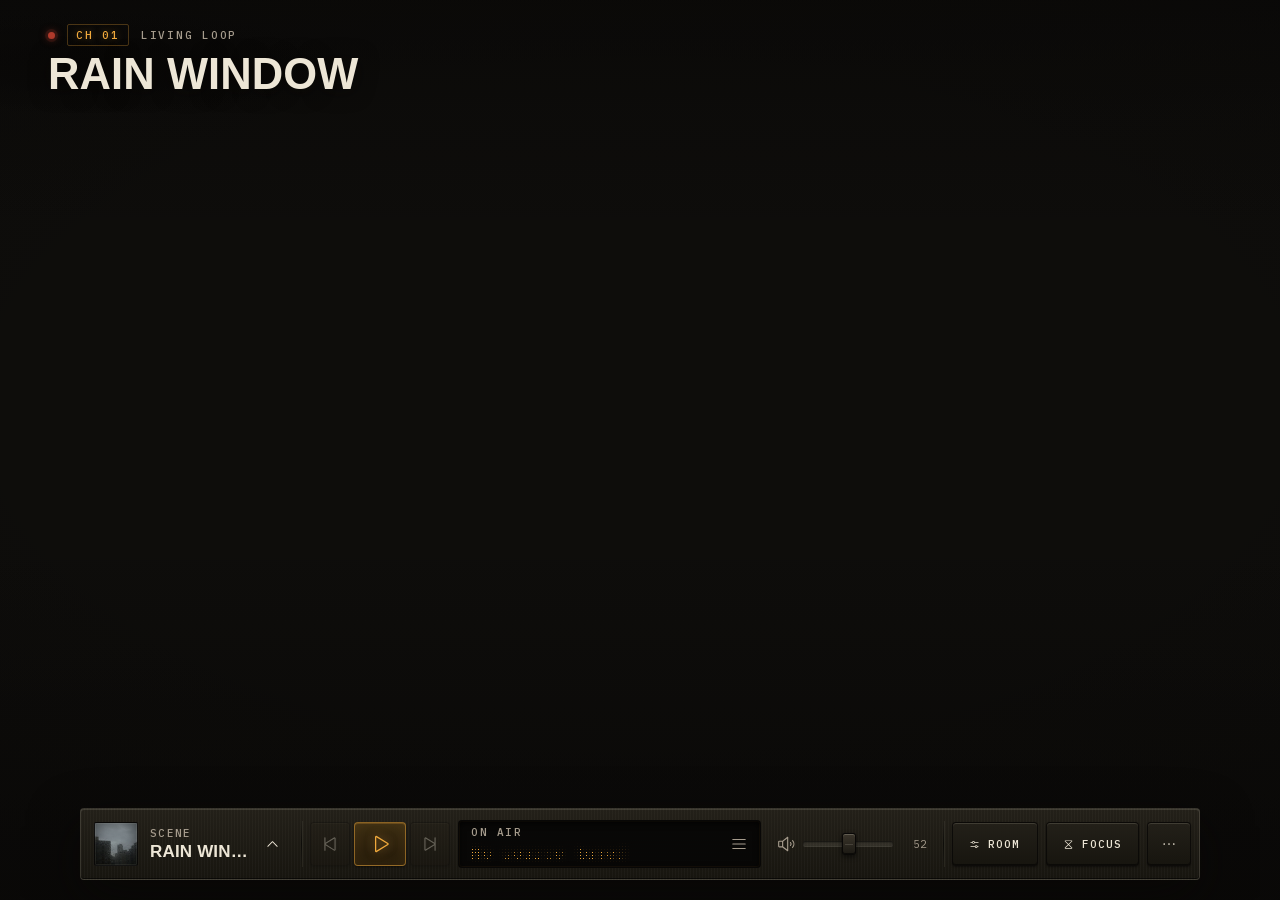
==== commit ca52c855: "Render the scene as pixel art with per-channel palette ramps Step 1 of the Dream Worlds OS plan. The" ====
--- a/index.html
+++ b/index.html
@@ -8,9 +8,46 @@
   <title>Dream Worlds</title>
   <link rel="preload" href="assets/fonts/plex-mono-400.woff2" as="font" type="font/woff2" crossorigin>
   <link rel="preload" href="assets/fonts/barlow-cond-700.woff2" as="font" type="font/woff2" crossorigin>
-  <link rel="stylesheet" href="assets/styles.css?v=4">
+  <link rel="stylesheet" href="assets/styles.css?v=11">
 </head>
 <body>
+  <!-- Per-channel palette ramps. feColorMatrix flattens to luminance,
+       then feComponentTransfer type="discrete" maps it onto a 7-step
+       ramp. Runs on the GPU: 0.6ms/frame vs 9.4ms for a JS pixel loop. -->
+  <svg class="ramp-defs" aria-hidden="true" focusable="false">
+    <filter id="ramp-slate" color-interpolation-filters="sRGB">
+      <feColorMatrix type="matrix" values="0.2126 0.7152 0.0722 0 0  0.2126 0.7152 0.0722 0 0  0.2126 0.7152 0.0722 0 0  0 0 0 1 0"/>
+      <feComponentTransfer>
+        <feFuncR type="discrete" tableValues="0.0549 0.1098 0.1804 0.2784 0.4196 0.6392 0.9020"/>
+        <feFuncG type="discrete" tableValues="0.0588 0.1294 0.2157 0.3294 0.4863 0.7020 0.9216"/>
+        <feFuncB type="discrete" tableValues="0.0706 0.1569 0.2588 0.3725 0.5333 0.7373 0.9333"/>
+      </feComponentTransfer>
+    </filter>
+    <filter id="ramp-moss" color-interpolation-filters="sRGB">
+      <feColorMatrix type="matrix" values="0.2126 0.7152 0.0722 0 0  0.2126 0.7152 0.0722 0 0  0.2126 0.7152 0.0722 0 0  0 0 0 1 0"/>
+      <feComponentTransfer>
+        <feFuncR type="discrete" tableValues="0.0431 0.1020 0.1725 0.2745 0.4314 0.6510 0.9255"/>
+        <feFuncG type="discrete" tableValues="0.0549 0.1490 0.2588 0.4157 0.5882 0.7686 0.9333"/>
+        <feFuncB type="discrete" tableValues="0.0431 0.1098 0.1725 0.2510 0.3373 0.5490 0.8627"/>
+      </feComponentTransfer>
+    </filter>
+    <filter id="ramp-cool" color-interpolation-filters="sRGB">
+      <feColorMatrix type="matrix" values="0.2126 0.7152 0.0722 0 0  0.2126 0.7152 0.0722 0 0  0.2126 0.7152 0.0722 0 0  0 0 0 1 0"/>
+      <feComponentTransfer>
+        <feFuncR type="discrete" tableValues="0.0392 0.0863 0.1490 0.2275 0.3765 0.6588 0.9294"/>
+        <feFuncG type="discrete" tableValues="0.0510 0.1333 0.2431 0.3843 0.5882 0.8392 0.9412"/>
+        <feFuncB type="discrete" tableValues="0.0627 0.1647 0.2902 0.4392 0.6275 0.8392 0.9255"/>
+      </feComponentTransfer>
+    </filter>
+    <filter id="ramp-amber" color-interpolation-filters="sRGB">
+      <feColorMatrix type="matrix" values="0.2126 0.7152 0.0722 0 0  0.2126 0.7152 0.0722 0 0  0.2126 0.7152 0.0722 0 0  0 0 0 1 0"/>
+      <feComponentTransfer>
+        <feFuncR type="discrete" tableValues="0.0549 0.1412 0.2902 0.4784 0.6902 0.9412 0.9294"/>
+        <feFuncG type="discrete" tableValues="0.0510 0.1255 0.2353 0.3922 0.5490 0.6627 0.9020"/>
+        <feFuncB type="discrete" tableValues="0.0431 0.1020 0.1804 0.2510 0.3137 0.2353 0.8392"/>
+      </feComponentTransfer>
+    </filter>
+  </svg>
 <svg class="sprite" aria-hidden="true" focusable="false" style="position:absolute;width:0;height:0;overflow:hidden"><symbol id="i-arrow-counter-clockwise" viewBox="0 0 256 256"><path d="M224,128a96,96,0,0,1-94.71,96H128A95.38,95.38,0,0,1,62.1,197.8a8,8,0,0,1,11-11.63A80,80,0,1,0,71.43,71.39a3.07,3.07,0,0,1-.26.25L44.59,96H72a8,8,0,0,1,0,16H24a8,8,0,0,1-8-8V56a8,8,0,0,1,16,0V85.8L60.25,60A96,96,0,0,1,224,128Z"/></symbol><symbol id="i-arrow-square-out" viewBox="0 0 256 256"><path d="M224,104a8,8,0,0,1-16,0V59.32l-66.33,66.34a8,8,0,0,1-11.32-11.32L196.68,48H152a8,8,0,0,1,0-16h64a8,8,0,0,1,8,8Zm-40,24a8,8,0,0,0-8,8v72H48V80h72a8,8,0,0,0,0-16H48A16,16,0,0,0,32,80V208a16,16,0,0,0,16,16H176a16,16,0,0,0,16-16V136A8,8,0,0,0,184,128Z"/></symbol><symbol id="i-bookmark-simple" viewBox="0 0 256 256"><path d="M184,32H72A16,16,0,0,0,56,48V224a8,8,0,0,0,12.24,6.78L128,193.43l59.77,37.35A8,8,0,0,0,200,224V48A16,16,0,0,0,184,32Zm0,177.57-51.77-32.35a8,8,0,0,0-8.48,0L72,209.57V48H184Z"/></symbol><symbol id="i-caret-up" viewBox="0 0 256 256"><path d="M213.66,165.66a8,8,0,0,1-11.32,0L128,91.31,53.66,165.66a8,8,0,0,1-11.32-11.32l80-80a8,8,0,0,1,11.32,0l80,80A8,8,0,0,1,213.66,165.66Z"/></symbol><symbol id="i-cloud-lightning" viewBox="0 0 256 256"><path d="M156,16A76.2,76.2,0,0,0,84.92,64.76,53.26,53.26,0,0,0,76,64a52,52,0,0,0,0,104h37.87L97.14,195.88A8,8,0,0,0,104,208h25.87l-16.73,27.88a8,8,0,0,0,13.72,8.24l24-40A8,8,0,0,0,144,192H118.13l14.4-24H156a76,76,0,0,0,0-152Zm0,136H76a36,36,0,0,1,0-72,38.11,38.11,0,0,1,4.78.31q-.56,3.57-.77,7.23a8,8,0,0,0,16,.92A60.06,60.06,0,1,1,156,152Z"/></symbol><symbol id="i-cloud-rain" viewBox="0 0 256 256"><path d="M158.66,196.44l-32,48a8,8,0,1,1-13.32-8.88l32-48a8,8,0,0,1,13.32,8.88ZM232,92a76.08,76.08,0,0,1-76,76H132.28l-29.62,44.44a8,8,0,1,1-13.32-8.88L113.05,168H76A52,52,0,0,1,76,64a53.26,53.26,0,0,1,8.92.76A76.08,76.08,0,0,1,232,92Zm-16,0A60.06,60.06,0,0,0,96,88.46a8,8,0,0,1-16-.92q.21-3.66.77-7.23A38.11,38.11,0,0,0,76,80a36,36,0,0,0,0,72h80A60.07,60.07,0,0,0,216,92Z"/></symbol><symbol id="i-coffee" viewBox="0 0 256 256"><path d="M80,56V24a8,8,0,0,1,16,0V56a8,8,0,0,1-16,0Zm40,8a8,8,0,0,0,8-8V24a8,8,0,0,0-16,0V56A8,8,0,0,0,120,64Zm32,0a8,8,0,0,0,8-8V24a8,8,0,0,0-16,0V56A8,8,0,0,0,152,64Zm96,56v8a40,40,0,0,1-37.51,39.91,96.59,96.59,0,0,1-27,40.09H208a8,8,0,0,1,0,16H32a8,8,0,0,1,0-16H56.54A96.3,96.3,0,0,1,24,136V88a8,8,0,0,1,8-8H208A40,40,0,0,1,248,120ZM200,96H40v40a80.27,80.27,0,0,0,45.12,72h69.76A80.27,80.27,0,0,0,200,136Zm32,24a24,24,0,0,0-16-22.62V136a95.78,95.78,0,0,1-1.2,15A24,24,0,0,0,232,128Z"/></symbol><symbol id="i-corners-out" viewBox="0 0 256 256"><path d="M216,48V88a8,8,0,0,1-16,0V56H168a8,8,0,0,1,0-16h40A8,8,0,0,1,216,48ZM88,200H56V168a8,8,0,0,0-16,0v40a8,8,0,0,0,8,8H88a8,8,0,0,0,0-16Zm120-40a8,8,0,0,0-8,8v32H168a8,8,0,0,0,0,16h40a8,8,0,0,0,8-8V168A8,8,0,0,0,208,160ZM88,40H48a8,8,0,0,0-8,8V88a8,8,0,0,0,16,0V56H88a8,8,0,0,0,0-16Z"/></symbol><symbol id="i-dots-three" viewBox="0 0 256 256"><path d="M140,128a12,12,0,1,1-12-12A12,12,0,0,1,140,128Zm56-12a12,12,0,1,0,12,12A12,12,0,0,0,196,116ZM60,116a12,12,0,1,0,12,12A12,12,0,0,0,60,116Z"/></symbol><symbol id="i-drop" viewBox="0 0 256 256"><path d="M174,47.75a254.19,254.19,0,0,0-41.45-38.3,8,8,0,0,0-9.18,0A254.19,254.19,0,0,0,82,47.75C54.51,79.32,40,112.6,40,144a88,88,0,0,0,176,0C216,112.6,201.49,79.32,174,47.75ZM128,216a72.08,72.08,0,0,1-72-72c0-57.23,55.47-105,72-118,16.53,13,72,60.75,72,118A72.08,72.08,0,0,1,128,216Zm55.89-62.66a57.6,57.6,0,0,1-46.56,46.55A8.75,8.75,0,0,1,136,200a8,8,0,0,1-1.32-15.89c16.57-2.79,30.63-16.85,33.44-33.45a8,8,0,0,1,15.78,2.68Z"/></symbol><symbol id="i-eye-slash" viewBox="0 0 256 256"><path d="M53.92,34.62A8,8,0,1,0,42.08,45.38L61.32,66.55C25,88.84,9.38,123.2,8.69,124.76a8,8,0,0,0,0,6.5c.35.79,8.82,19.57,27.65,38.4C61.43,194.74,93.12,208,128,208a127.11,127.11,0,0,0,52.07-10.83l22,24.21a8,8,0,1,0,11.84-10.76Zm47.33,75.84,41.67,45.85a32,32,0,0,1-41.67-45.85ZM128,192c-30.78,0-57.67-11.19-79.93-33.25A133.16,133.16,0,0,1,25,128c4.69-8.79,19.66-33.39,47.35-49.38l18,19.75a48,48,0,0,0,63.66,70l14.73,16.2A112,112,0,0,1,128,192Zm6-95.43a8,8,0,0,1,3-15.72,48.16,48.16,0,0,1,38.77,42.64,8,8,0,0,1-7.22,8.71,6.39,6.39,0,0,1-.75,0,8,8,0,0,1-8-7.26A32.09,32.09,0,0,0,134,96.57Zm113.28,34.69c-.42.94-10.55,23.37-33.36,43.8a8,8,0,1,1-10.67-11.92A132.77,132.77,0,0,0,231.05,128a133.15,133.15,0,0,0-23.12-30.77C185.67,75.19,158.78,64,128,64a118.37,118.37,0,0,0-19.36,1.57A8,8,0,1,1,106,49.79,134,134,0,0,1,128,48c34.88,0,66.57,13.26,91.66,38.35,18.83,18.83,27.3,37.62,27.65,38.41A8,8,0,0,1,247.31,131.26Z"/></symbol><symbol id="i-fire" viewBox="0 0 256 256"><path d="M183.89,153.34a57.6,57.6,0,0,1-46.56,46.55A8.75,8.75,0,0,1,136,200a8,8,0,0,1-1.32-15.89c16.57-2.79,30.63-16.85,33.44-33.45a8,8,0,0,1,15.78,2.68ZM216,144a88,88,0,0,1-176,0c0-27.92,11-56.47,32.66-84.85a8,8,0,0,1,11.93-.89l24.12,23.41,22-60.41a8,8,0,0,1,12.63-3.41C165.21,36,216,84.55,216,144Zm-16,0c0-46.09-35.79-85.92-58.21-106.33L119.52,98.74a8,8,0,0,1-13.09,3L80.06,76.16C64.09,99.21,56,122,56,144a72,72,0,0,0,144,0Z"/></symbol><symbol id="i-hourglass-simple" viewBox="0 0 256 256"><path d="M211.18,196.56,139.57,128l71.61-68.56a1.59,1.59,0,0,1,.13-.13A16,16,0,0,0,200,32H56A16,16,0,0,0,44.7,59.31l.12.13L116.43,128,44.82,196.56l-.12.13A16,16,0,0,0,56,224H200a16,16,0,0,0,11.32-27.31A1.59,1.59,0,0,1,211.18,196.56ZM56,48h0v0Zm144,0-72,68.92L56,48ZM56,208l72-68.92L200,208Z"/></symbol><symbol id="i-info" viewBox="0 0 256 256"><path d="M128,24A104,104,0,1,0,232,128,104.11,104.11,0,0,0,128,24Zm0,192a88,88,0,1,1,88-88A88.1,88.1,0,0,1,128,216Zm16-40a8,8,0,0,1-8,8,16,16,0,0,1-16-16V128a8,8,0,0,1,0-16,16,16,0,0,1,16,16v40A8,8,0,0,1,144,176ZM112,84a12,12,0,1,1,12,12A12,12,0,0,1,112,84Z"/></symbol><symbol id="i-list" viewBox="0 0 256 256"><path d="M224,128a8,8,0,0,1-8,8H40a8,8,0,0,1,0-16H216A8,8,0,0,1,224,128ZM40,72H216a8,8,0,0,0,0-16H40a8,8,0,0,0,0,16ZM216,184H40a8,8,0,0,0,0,16H216a8,8,0,0,0,0-16Z"/></symbol><symbol id="i-moon-stars" viewBox="0 0 256 256"><path d="M240,96a8,8,0,0,1-8,8H216v16a8,8,0,0,1-16,0V104H184a8,8,0,0,1,0-16h16V72a8,8,0,0,1,16,0V88h16A8,8,0,0,1,240,96ZM144,56h8v8a8,8,0,0,0,16,0V56h8a8,8,0,0,0,0-16h-8V32a8,8,0,0,0-16,0v8h-8a8,8,0,0,0,0,16Zm72.77,97a8,8,0,0,1,1.43,8A96,96,0,1,1,95.07,37.8a8,8,0,0,1,10.6,9.06A88.07,88.07,0,0,0,209.14,150.33,8,8,0,0,1,216.77,153Zm-19.39,14.88c-1.79.09-3.59.14-5.38.14A104.11,104.11,0,0,1,88,64c0-1.79,0-3.59.14-5.38A80,80,0,1,0,197.38,167.86Z"/></symbol><symbol id="i-pause" viewBox="0 0 256 256"><path d="M200,32H160a16,16,0,0,0-16,16V208a16,16,0,0,0,16,16h40a16,16,0,0,0,16-16V48A16,16,0,0,0,200,32Zm0,176H160V48h40ZM96,32H56A16,16,0,0,0,40,48V208a16,16,0,0,0,16,16H96a16,16,0,0,0,16-16V48A16,16,0,0,0,96,32Zm0,176H56V48H96Z"/></symbol><symbol id="i-play" viewBox="0 0 256 256"><path d="M232.4,114.49,88.32,26.35a16,16,0,0,0-16.2-.3A15.86,15.86,0,0,0,64,39.87V216.13A15.94,15.94,0,0,0,80,232a16.07,16.07,0,0,0,8.36-2.35L232.4,141.51a15.81,15.81,0,0,0,0-27ZM80,215.94V40l143.83,88Z"/></symbol><symbol id="i-radio" viewBox="0 0 256 256"><path d="M104,168a8,8,0,0,1-8,8H64a8,8,0,0,1,0-16H96A8,8,0,0,1,104,168Zm-8-40H64a8,8,0,0,0,0,16H96a8,8,0,0,0,0-16Zm0-32H64a8,8,0,0,0,0,16H96a8,8,0,0,0,0-16ZM232,80V192a16,16,0,0,1-16,16H40a16,16,0,0,1-16-16V72a8,8,0,0,1,5.7-7.66l160-48a8,8,0,0,1,4.6,15.33L86.51,64H216A16,16,0,0,1,232,80ZM216,192V80H40V192H216Zm-16-56a40,40,0,1,1-40-40A40,40,0,0,1,200,136Zm-16,0a24,24,0,1,0-24,24A24,24,0,0,0,184,136Z"/></symbol><symbol id="i-shuffle" viewBox="0 0 256 256"><path d="M237.66,178.34a8,8,0,0,1,0,11.32l-24,24a8,8,0,0,1-11.32-11.32L212.69,192H200.94a72.12,72.12,0,0,1-58.59-30.15l-41.72-58.4A56.1,56.1,0,0,0,55.06,80H32a8,8,0,0,1,0-16H55.06a72.12,72.12,0,0,1,58.59,30.15l41.72,58.4A56.1,56.1,0,0,0,200.94,176h11.75l-10.35-10.34a8,8,0,0,1,11.32-11.32ZM143,107a8,8,0,0,0,11.16-1.86l1.2-1.67A56.1,56.1,0,0,1,200.94,80h11.75L202.34,90.34a8,8,0,0,0,11.32,11.32l24-24a8,8,0,0,0,0-11.32l-24-24a8,8,0,0,0-11.32,11.32L212.69,64H200.94a72.12,72.12,0,0,0-58.59,30.15l-1.2,1.67A8,8,0,0,0,143,107Zm-30,42a8,8,0,0,0-11.16,1.86l-1.2,1.67A56.1,56.1,0,0,1,55.06,176H32a8,8,0,0,0,0,16H55.06a72.12,72.12,0,0,0,58.59-30.15l1.2-1.67A8,8,0,0,0,113,149Z"/></symbol><symbol id="i-skip-back" viewBox="0 0 256 256"><path d="M199.81,34a16,16,0,0,0-16.24.43L64,109.23V40a8,8,0,0,0-16,0V216a8,8,0,0,0,16,0V146.77l119.57,74.78A15.95,15.95,0,0,0,208,208.12V47.88A15.86,15.86,0,0,0,199.81,34ZM192,208,64.16,128,192,48.07Z"/></symbol><symbol id="i-skip-forward" viewBox="0 0 256 256"><path d="M200,32a8,8,0,0,0-8,8v69.23L72.43,34.45A15.95,15.95,0,0,0,48,47.88V208.12a16,16,0,0,0,24.43,13.43L192,146.77V216a8,8,0,0,0,16,0V40A8,8,0,0,0,200,32ZM64,207.93V48.05l127.84,80Z"/></symbol><symbol id="i-sliders-horizontal" viewBox="0 0 256 256"><path d="M40,88H73a32,32,0,0,0,62,0h81a8,8,0,0,0,0-16H135a32,32,0,0,0-62,0H40a8,8,0,0,0,0,16Zm64-24A16,16,0,1,1,88,80,16,16,0,0,1,104,64ZM216,168H199a32,32,0,0,0-62,0H40a8,8,0,0,0,0,16h97a32,32,0,0,0,62,0h17a8,8,0,0,0,0-16Zm-48,24a16,16,0,1,1,16-16A16,16,0,0,1,168,192Z"/></symbol><symbol id="i-sparkle" viewBox="0 0 256 256"><path d="M197.58,129.06,146,110l-19-51.62a15.92,15.92,0,0,0-29.88,0L78,110l-51.62,19a15.92,15.92,0,0,0,0,29.88L78,178l19,51.62a15.92,15.92,0,0,0,29.88,0L146,178l51.62-19a15.92,15.92,0,0,0,0-29.88ZM137,164.22a8,8,0,0,0-4.74,4.74L112,223.85,91.78,169A8,8,0,0,0,87,164.22L32.15,144,87,123.78A8,8,0,0,0,91.78,119L112,64.15,132.22,119a8,8,0,0,0,4.74,4.74L191.85,144ZM144,40a8,8,0,0,1,8-8h16V16a8,8,0,0,1,16,0V32h16a8,8,0,0,1,0,16H184V64a8,8,0,0,1-16,0V48H152A8,8,0,0,1,144,40ZM248,88a8,8,0,0,1-8,8h-8v8a8,8,0,0,1-16,0V96h-8a8,8,0,0,1,0-16h8V72a8,8,0,0,1,16,0v8h8A8,8,0,0,1,248,88Z"/></symbol><symbol id="i-speaker-high" viewBox="0 0 256 256"><path d="M155.51,24.81a8,8,0,0,0-8.42.88L77.25,80H32A16,16,0,0,0,16,96v64a16,16,0,0,0,16,16H77.25l69.84,54.31A8,8,0,0,0,160,224V32A8,8,0,0,0,155.51,24.81ZM32,96H72v64H32ZM144,207.64,88,164.09V91.91l56-43.55Zm54-106.08a40,40,0,0,1,0,52.88,8,8,0,0,1-12-10.58,24,24,0,0,0,0-31.72,8,8,0,0,1,12-10.58ZM248,128a79.9,79.9,0,0,1-20.37,53.34,8,8,0,0,1-11.92-10.67,64,64,0,0,0,0-85.33,8,8,0,1,1,11.92-10.67A79.83,79.83,0,0,1,248,128Z"/></symbol><symbol id="i-speaker-simple-low" viewBox="0 0 256 256"><path d="M163.51,24.81a8,8,0,0,0-8.42.88L85.25,80H40A16,16,0,0,0,24,96v64a16,16,0,0,0,16,16H85.25l69.84,54.31A8,8,0,0,0,168,224V32A8,8,0,0,0,163.51,24.81ZM152,207.64,92.91,161.69A7.94,7.94,0,0,0,88,160H40V96H88a7.94,7.94,0,0,0,4.91-1.69L152,48.36ZM208,104v48a8,8,0,0,1-16,0V104a8,8,0,0,1,16,0Z"/></symbol><symbol id="i-speaker-slash" viewBox="0 0 256 256"><path d="M53.92,34.62A8,8,0,1,0,42.08,45.38L73.55,80H32A16,16,0,0,0,16,96v64a16,16,0,0,0,16,16H77.25l69.84,54.31A8,8,0,0,0,160,224V175.09l42.08,46.29a8,8,0,1,0,11.84-10.76ZM32,96H72v64H32ZM144,207.64,88,164.09V95.89l56,61.6Zm42-63.77a24,24,0,0,0,0-31.72,8,8,0,1,1,12-10.57,40,40,0,0,1,0,52.88,8,8,0,0,1-12-10.59Zm-80.16-76a8,8,0,0,1,1.4-11.23l39.85-31A8,8,0,0,1,160,32v74.83a8,8,0,0,1-16,0V48.36l-26.94,21A8,8,0,0,1,105.84,67.91ZM248,128a79.9,79.9,0,0,1-20.37,53.34,8,8,0,0,1-11.92-10.67,64,64,0,0,0,0-85.33,8,8,0,1,1,11.92-10.67A79.83,79.83,0,0,1,248,128Z"/></symbol><symbol id="i-tree" viewBox="0 0 256 256"><path d="M198.1,62.59a76,76,0,0,0-140.2,0A71.71,71.71,0,0,0,16,127.8C15.9,166,48,199,86.14,200A72.09,72.09,0,0,0,120,192.47V232a8,8,0,0,0,16,0V192.47A72.17,72.17,0,0,0,168,200l1.82,0C208,199,240.11,166,240,127.8A71.71,71.71,0,0,0,198.1,62.59ZM169.45,184a56.08,56.08,0,0,1-33.45-10v-41l43.58-21.78a8,8,0,1,0-7.16-14.32L136,115.06V88a8,8,0,0,0-16,0v51.06L83.58,120.84a8,8,0,1,0-7.16,14.32L120,156.94v17a56,56,0,0,1-33.45,10C56.9,183.23,31.92,157.52,32,127.84A55.77,55.77,0,0,1,67.11,76a8,8,0,0,0,4.53-4.67,60,60,0,0,1,112.72,0A8,8,0,0,0,188.89,76,55.79,55.79,0,0,1,224,127.84C224.08,157.52,199.1,183.23,169.45,184Z"/></symbol><symbol id="i-wave-sine" viewBox="0 0 256 256"><path d="M239.24,131.4c-22,46.8-41.4,68.6-61.2,68.6-25.1,0-40.73-33.32-57.28-68.6C107.7,103.56,92.9,72,78,72c-16.4,0-36.31,37.21-46.72,59.4a8,8,0,0,1-14.48-6.8C38.71,77.8,58.16,56,78,56c25.1,0,40.73,33.32,57.28,68.6C148.3,152.44,163.1,184,178,184c16.4,0,36.31-37.21,46.72-59.4a8,8,0,0,1,14.48,6.8Z"/></symbol><symbol id="i-waves" viewBox="0 0 256 256"><path d="M222.16,177.25a8,8,0,0,1-1,11.25c-17.36,14.39-32.86,19.5-47,19.5-18.58,0-34.82-8.82-49.93-17-25.35-13.76-47.24-25.64-79.07.74a8,8,0,1,1-10.22-12.31c40.17-33.28,70.32-16.92,96.93-2.48,25.35,13.75,47.24,25.63,79.07-.74A8,8,0,0,1,222.16,177.25Zm-11.27-57c-31.83,26.38-53.72,14.5-79.07.74-26.61-14.43-56.76-30.79-96.93,2.49a8,8,0,0,0,10.22,12.31c31.83-26.38,53.72-14.5,79.07-.74,15.11,8.19,31.35,17,49.93,17,14.14,0,29.64-5.11,47-19.5a8,8,0,1,0-10.22-12.31ZM45.11,79.8c31.83-26.37,53.72-14.49,79.07-.74,15.11,8.2,31.35,17,49.93,17,14.14,0,29.64-5.12,47-19.5a8,8,0,1,0-10.22-12.31c-31.83,26.38-53.72,14.5-79.07.74C105.21,50.58,75.06,34.22,34.89,67.5A8,8,0,1,0,45.11,79.8Z"/></symbol><symbol id="i-wind" viewBox="0 0 256 256"><path d="M184,184a32,32,0,0,1-32,32c-13.7,0-26.95-8.93-31.5-21.22a8,8,0,0,1,15-5.56C137.74,195.27,145,200,152,200a16,16,0,0,0,0-32H40a8,8,0,0,1,0-16H152A32,32,0,0,1,184,184Zm-64-80a32,32,0,0,0,0-64c-13.7,0-26.95,8.93-31.5,21.22a8,8,0,0,0,15,5.56C105.74,60.73,113,56,120,56a16,16,0,0,1,0,32H24a8,8,0,0,0,0,16Zm88-32c-13.7,0-26.95,8.93-31.5,21.22a8,8,0,0,0,15,5.56C193.74,92.73,201,88,208,88a16,16,0,0,1,0,32H32a8,8,0,0,0,0,16H208a32,32,0,0,0,0-64Z"/></symbol><symbol id="i-x" viewBox="0 0 256 256"><path d="M205.66,194.34a8,8,0,0,1-11.32,11.32L128,139.31,61.66,205.66a8,8,0,0,1-11.32-11.32L116.69,128,50.34,61.66A8,8,0,0,1,61.66,50.34L128,116.69l66.34-66.35a8,8,0,0,1,11.32,11.32L139.31,128Z"/></symbol></svg>
   <a class="skip-link" href="#controlDock">Skip to player controls</a>
 
@@ -29,6 +66,7 @@
       <video class="scene-video" id="sceneA" muted loop playsinline preload="metadata"></video>
       <video class="scene-video" id="sceneB" muted loop playsinline preload="none"></video>
       <div class="youtube-wrap" id="youtubeWrap"><div id="youtubePlayer"></div></div>
+      <canvas class="pixel-scene" id="pixelScene"></canvas>
       <canvas class="weather-canvas" id="weatherCanvas"></canvas>
       <div class="scene-screen"></div>
       <div class="scene-veil"></div>
@@ -297,7 +335,8 @@
     </nav>
   </main>
 
-  <script src="assets/audio-engine.js?v=4"></script>
-  <script src="assets/app.js?v=4"></script>
+  <script src="assets/audio-engine.js?v=11"></script>
+  <script src="assets/scene.js?v=11"></script>
+  <script src="assets/app.js?v=11"></script>
 </body>
 </html>
--- a/assets/styles.css
+++ b/assets/styles.css
@@ -107,7 +107,6 @@
   --fs-num: 26px;
 
   /* textures, defined once and reused */
-  --halftone: radial-gradient(circle, rgb(var(--chassis-rgb) / .20) .9px, transparent 1px);
   --scanline: repeating-linear-gradient(transparent 0 3px, rgb(var(--chassis-rgb) / .07) 3px 4px);
   --brushed:  repeating-linear-gradient(90deg, rgb(var(--bone-rgb) / .028) 0 1px, transparent 1px 3px);
 }
@@ -208,6 +207,20 @@
   border: 0; transform: translate(-50%, -50%); pointer-events: none;
 }
 
+.ramp-defs { position: absolute; width: 0; height: 0; overflow: hidden; }
+
+/* The scene, rendered as pixel art. The videos stay in the DOM as decode
+   sources at opacity 0 — they still play, they are just never shown. */
+.pixel-scene {
+  position: absolute; inset: 0; width: 100%; height: 100%;
+  z-index: 1;
+  image-rendering: pixelated;
+  image-rendering: crisp-edges;   /* older Safari/Firefox */
+}
+
+.pixel .scene-video,
+.pixel .scene-poster { opacity: 0 !important; }
+
 .weather-canvas {
   position: absolute; inset: 0; width: 100%; height: 100%;
   z-index: 2; pointer-events: none;
@@ -217,9 +230,8 @@
    Both are single gradients — the same technique Dead North and Galekto use. */
 .scene-screen {
   position: absolute; inset: 0; width: 100%; height: 100%; z-index: 3; pointer-events: none;
-  background-image: var(--halftone), var(--scanline);
-  background-size: 7px 7px, auto;
-  opacity: .55;
+  background-image: var(--scanline);
+  opacity: .5;
 }
 
 /* Legibility by construction. Sized against the BRIGHTEST world (the lake,
@@ -1150,7 +1162,10 @@
    ============================================================ */
 
 @media (prefers-reduced-motion: reduce) {
-  .scene-video, .weather-canvas { display: none; }
+  /* The video is NOT hidden here: it is the canvas's decode source, and it is
+     already invisible via .pixel .scene-video. PixelScene simply never starts
+     its loop under reduced motion, so the scene holds one static frame. */
+  .weather-canvas { display: none; }
   .panel, .focus-popover, .more-menu, .toast, .control-dock,
   .readout, .focus-status, .quiet-return {
     transform: none !important;
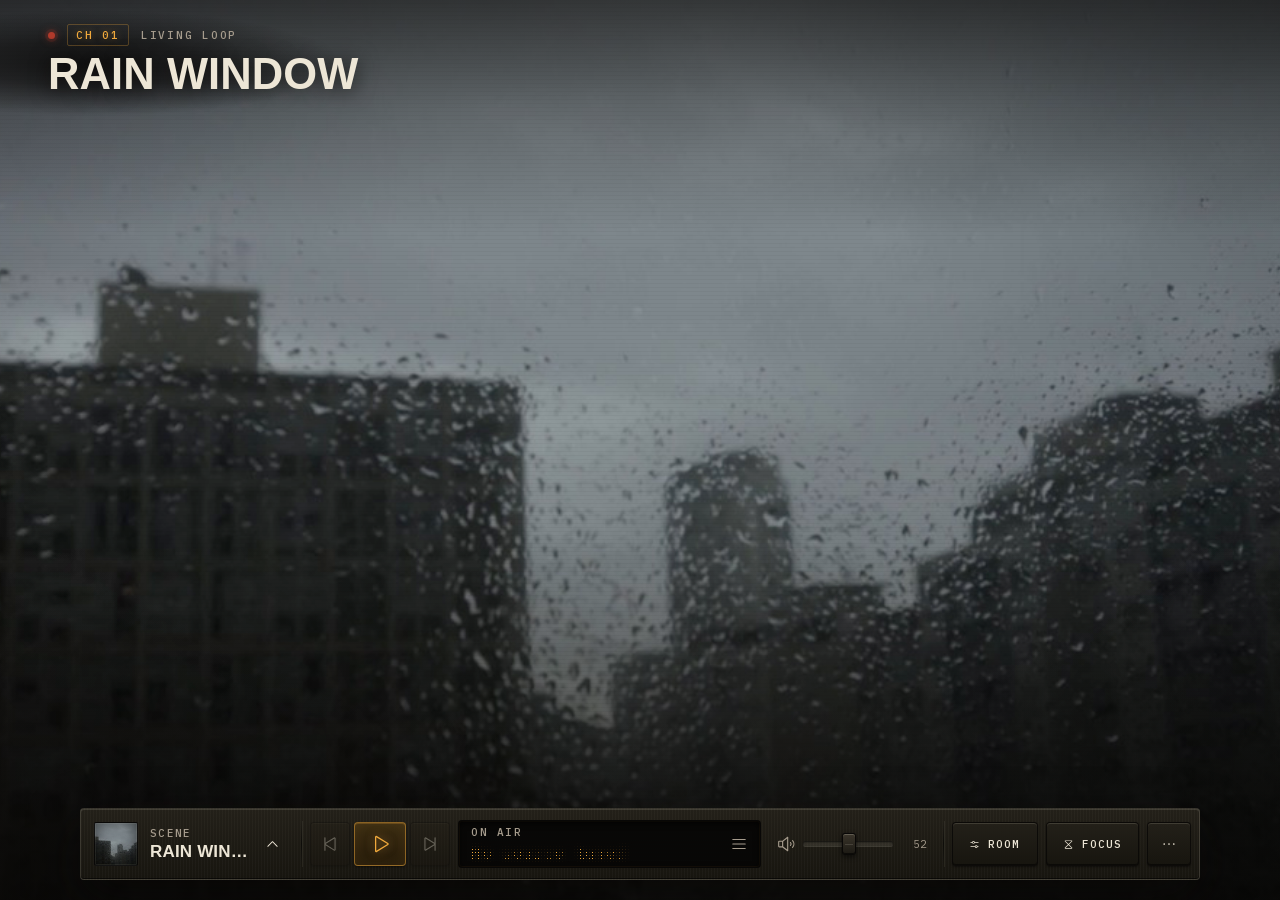
==== commit 7c4c1574: "Fix the mixer, transport, and un-pixelate the scenes Room mixer read as "not working at all" for thr" ====
--- a/index.html
+++ b/index.html
@@ -2,13 +2,14 @@
 <html lang="en">
 <head>
   <meta charset="utf-8">
+  <link rel="icon" href="data:image/svg+xml,%3Csvg xmlns='http://www.w3.org/2000/svg' viewBox='0 0 16 16'%3E%3Crect width='16' height='16' rx='3' fill='%23191713'/%3E%3Ccircle cx='8' cy='8' r='3.5' fill='%23e8a33d'/%3E%3C/svg%3E">
   <meta name="viewport" content="width=device-width, initial-scale=1, viewport-fit=cover">
   <meta name="theme-color" content="#0E0D0B">
   <meta name="description" content="A tabletop ambience machine: a living scene, your own music source, and a twelve-channel room mixer.">
   <title>Dream Worlds</title>
   <link rel="preload" href="assets/fonts/plex-mono-400.woff2" as="font" type="font/woff2" crossorigin>
   <link rel="preload" href="assets/fonts/barlow-cond-700.woff2" as="font" type="font/woff2" crossorigin>
-  <link rel="stylesheet" href="assets/styles.css?v=11">
+  <link rel="stylesheet" href="assets/styles.css?v=24">
 </head>
 <body>
   <!-- Per-channel palette ramps. feColorMatrix flattens to luminance,
@@ -66,7 +67,12 @@
       <video class="scene-video" id="sceneA" muted loop playsinline preload="metadata"></video>
       <video class="scene-video" id="sceneB" muted loop playsinline preload="none"></video>
       <div class="youtube-wrap" id="youtubeWrap"><div id="youtubePlayer"></div></div>
-      <canvas class="pixel-scene" id="pixelScene"></canvas>
+      <!-- A second, permanently muted player: backdrop channels are wallpaper,
+           independent of whatever the tuner is playing. -->
+      <div class="youtube-wrap" id="backdropWrap" aria-hidden="true"><div id="backdropPlayer"></div></div>
+      <canvas class="pixel-scene is-live" id="pixelScene"></canvas>
+      <img class="scene-art" id="sceneArtA" alt="" aria-hidden="true">
+      <img class="scene-art" id="sceneArtB" alt="" aria-hidden="true">
       <canvas class="weather-canvas" id="weatherCanvas"></canvas>
       <div class="scene-screen"></div>
       <div class="scene-veil"></div>
@@ -104,7 +110,7 @@
     <section class="panel" id="worldPanel" aria-labelledby="worldPanelTitle" hidden>
       <header class="panel-head">
         <div>
-          <span class="micro">Source · four channels</span>
+          <span class="micro" id="worldPanelCount">Source</span>
           <h2 id="worldPanelTitle" tabindex="-1">Scene selector</h2>
           <p>Pick a channel. Your music and room stay exactly as they are.</p>
         </div>
@@ -116,6 +122,7 @@
       </header>
       <div class="panel-body">
         <div class="world-grid stagger" id="worldGrid"></div>
+        <p class="scene-credits" id="sceneCredits" hidden></p>
       </div>
     </section>
 
@@ -128,8 +135,8 @@
           <p id="musicPanelDescription">Tune in any YouTube video or playlist. Your scene and room stay put.</p>
         </div>
         <div class="panel-head-actions">
-          <button class="hw hw-sm" id="changeSourceButton">
-            <svg class="icon" aria-hidden="true"><use href="#i-radio"/></svg>Change source
+          <button class="hw hw-sm" id="changeSourceButton" aria-label="Change source">
+            <svg class="icon" aria-hidden="true"><use href="#i-radio"/></svg><span>Change source</span>
           </button>
           <button class="hw hw-icon" data-close-panel aria-label="Close tuner">
             <svg class="icon" aria-hidden="true"><use href="#i-x"/></svg>
@@ -163,13 +170,21 @@
           </div>
           <p class="tuner-error" id="tunerError" role="alert" hidden></p>
           <p class="tuner-hint" id="tunerHint">Paste a link, or start with the suggested station below.</p>
-          <button class="station" id="suggestedStation">
-            <svg class="icon" aria-hidden="true" style="font-size:var(--ic-lg);color:var(--amber)"><use href="#i-radio"/></svg>
-            <span class="station-copy">
-              <strong id="stationTitle">Ghibli piano for sleep</strong>
-              <small>Suggested station · 1 h 55 m · third-party upload</small>
-            </span>
-          </button>
+
+          <div class="tuner-section">
+            <div class="tuner-section-head">
+              <span class="micro">Stations</span>
+              <button class="hw hw-sm" id="saveSourceButton" disabled>
+                <svg class="icon" aria-hidden="true"><use href="#i-bookmark-simple"/></svg><span>Save this source</span>
+              </button>
+            </div>
+            <div class="station-list" id="stationList"></div>
+          </div>
+
+          <div class="tuner-section" id="savedSourceSection" hidden>
+            <span class="micro">Saved by you</span>
+            <div class="station-list" id="savedSourceList"></div>
+          </div>
         </div>
         <div class="track-list stagger" id="trackList"></div>
       </div>
@@ -209,6 +224,15 @@
           </button>
         </aside>
         <div class="room-controls">
+          <div class="room-master">
+            <span class="room-master-copy">
+              <strong>Room level</strong>
+              <small>All twelve channels, against the music</small>
+            </span>
+            <input id="roomVolume" type="range" min="0" max="100" value="52"
+                   aria-label="Room level" style="--fill:52%">
+            <output id="roomOutput" aria-live="off">52</output>
+          </div>
           <div class="channel-grid stagger" id="channelGrid"></div>
           <div class="room-options">
             <div class="option">
@@ -310,8 +334,8 @@
 
       <div class="volume-key">
         <svg class="icon" aria-hidden="true"><use href="#i-speaker-high"/></svg>
-        <input id="masterVolume" type="range" min="0" max="100" value="52" aria-label="Master volume">
-        <output id="masterOutput" aria-live="off">52</output>
+        <input id="musicVolume" type="range" min="0" max="100" value="52" aria-label="Music volume">
+        <output id="musicOutput" aria-live="off">52</output>
       </div>
 
       <div class="dock-divider" aria-hidden="true"></div>
@@ -335,8 +359,8 @@
     </nav>
   </main>
 
-  <script src="assets/audio-engine.js?v=11"></script>
-  <script src="assets/scene.js?v=11"></script>
-  <script src="assets/app.js?v=11"></script>
+  <script src="assets/audio-engine.js?v=24"></script>
+  <script src="assets/scene.js?v=24"></script>
+  <script src="assets/app.js?v=24"></script>
 </body>
 </html>
--- a/assets/styles.css
+++ b/assets/styles.css
@@ -73,6 +73,10 @@
   --s1: 4px;  --s2: 8px;  --s3: 12px; --s4: 16px; --s5: 20px;
   --s6: 24px; --s7: 32px; --s8: 40px; --s9: 48px;
 
+  /* the dot grid punched through lit text — a token so a breakpoint that
+     shrinks the type below 17px can switch it off (see .dotmatrix) */
+  --dm-dots: radial-gradient(circle, #000 .9px, transparent 1px);
+
   /* motion — three durations, asymmetric in/out */
   --t-state: 140ms;
   --t-in:    240ms;
@@ -216,10 +220,25 @@
   z-index: 1;
   image-rendering: pixelated;
   image-rendering: crisp-edges;   /* older Safari/Firefox */
-}
+  opacity: 0;
+  transition: opacity var(--t-scene) var(--ease-out);
+}
+.pixel-scene.is-live { opacity: 1; }
 
 .pixel .scene-video,
 .pixel .scene-poster { opacity: 0 !important; }
+
+/* Authored pixel art, shown at its own pixel scale — no ramp, no resample. */
+.scene-art {
+  position: absolute; inset: 0; width: 100%; height: 100%;
+  z-index: 1;
+  object-fit: cover;
+  image-rendering: pixelated;
+  opacity: 0;
+  transition: opacity var(--t-scene) var(--ease-out);
+}
+.scene-art.is-live { opacity: 1; }
+
 
 .weather-canvas {
   position: absolute; inset: 0; width: 100%; height: 100%;
@@ -323,8 +342,8 @@
    where the bar is 3:1, and the bloom restores perceived weight. */
 .dotmatrix {
   color: var(--amber);
-  -webkit-mask-image: var(--dm, radial-gradient(circle, #000 .9px, transparent 1px));
-          mask-image: var(--dm, radial-gradient(circle, #000 .9px, transparent 1px));
+  -webkit-mask-image: var(--dm, var(--dm-dots));
+          mask-image: var(--dm, var(--dm-dots));
   -webkit-mask-size: 3px 3px;
           mask-size: 3px 3px;
   text-shadow: 0 0 6px rgb(var(--amber-rgb) / .55);
@@ -341,6 +360,9 @@
   position: absolute; z-index: 7;
   top: max(var(--s6), env(safe-area-inset-top)); left: 50%;
   display: flex; align-items: center; gap: var(--s3);
+  /* left:50% caps shrink-to-fit at half the viewport, which wraps this into a
+     column on a phone. max-content restores the real intrinsic width. */
+  width: max-content; max-width: calc(100vw - var(--s6));
   padding: var(--s2) var(--s2) var(--s2) var(--s4);
   border: 1px solid var(--edge);
   border-radius: var(--r-hw);
@@ -365,6 +387,9 @@
   position: absolute; z-index: 16;
   bottom: calc(env(safe-area-inset-bottom) + 118px); left: 50%;
   display: flex; align-items: center; gap: var(--s3);
+  /* Same left:50% shrink-to-fit trap as .focus-status — without max-content
+     the toast folds into a five-word column on a phone. */
+  width: max-content;
   max-width: min(520px, calc(100vw - var(--s7)));
   padding: var(--s3) var(--s4);
   border: 1px solid var(--edge);
@@ -401,6 +426,22 @@
 }
 
 .quiet .control-dock { opacity: 0; pointer-events: none; transform: translate(-50%, 120%); }
+
+/* The dock steps out of the way when it is not being used. A permanent bar
+   across the bottom of a full-screen scene competes with the thing the app is
+   for. It withdraws to a grab strip and returns on hover, on focus, or on any
+   pointer near the bottom of the screen — never while a panel is open, while
+   focus is inside it, or mid-drag. Quiet mode (Q) still hides it outright,
+   hence the :not(.quiet) guard rather than relying on source order. */
+.dock-idle:not(.quiet) .control-dock {
+  transform: translate(-50%, calc(100% - 18px));
+  opacity: .48;
+}
+.dock-idle:not(.quiet) .control-dock:hover,
+.dock-idle:not(.quiet) .control-dock:focus-within {
+  transform: translateX(-50%);
+  opacity: 1;
+}
 .quiet .readout { opacity: 0; pointer-events: none; transform: translateY(-10px); }
 .quiet .focus-status { opacity: 0; pointer-events: none; transform: translate(-50%, -10px); }
 .quiet .quiet-return { opacity: 1; pointer-events: auto; transform: translate(-50%, 0); }
@@ -563,6 +604,30 @@
   flex: 0 1 176px; min-width: 120px; padding: 0 var(--s2);
 }
 .volume-key > .icon { color: var(--muted); font-size: var(--ic-md); }
+
+/* The room's own level. It lives here rather than in the dock because it
+   governs these twelve channels, and because pairing it with the dock's music
+   fader is what makes the balance between the two adjustable at all. */
+.room-master {
+  display: flex; align-items: center; gap: var(--s3);
+  padding: var(--s3);
+  margin-bottom: var(--s3);
+  border: 1px solid var(--edge);
+  border-radius: var(--r-hw);
+  background: rgb(var(--shadow-rgb) / .25);
+}
+.room-master-copy { display: flex; flex-direction: column; min-width: 0; }
+.room-master-copy strong { font-size: var(--fs-body); color: var(--bone); }
+.room-master-copy small  { font-size: var(--fs-micro); color: var(--muted); }
+.room-master input[type=range] { flex: 1 1 auto; min-width: 80px; }
+.room-master output {
+  min-width: 30px; color: var(--amber); font-size: var(--fs-micro);
+  font-variant-numeric: tabular-nums; text-align: right;
+}
+@media (max-width: 540px) {
+  .room-master { flex-wrap: wrap; row-gap: var(--s2); }
+  .room-master-copy { flex: 1 1 100%; }
+}
 .volume-key output {
   min-width: 26px; color: var(--muted); font-size: var(--fs-micro);
   font-variant-numeric: tabular-nums; text-align: right;
@@ -885,6 +950,27 @@
   box-shadow: inset 0 1px var(--edge-soft);
   color: var(--bone); cursor: pointer; text-align: left;
 }
+/* Stations and the user's own saved sources share one row shape: the only
+   difference is that a saved row can be discarded. */
+.tuner-section { display: grid; gap: var(--s2); }
+.tuner-section-head {
+  display: flex; align-items: center; justify-content: space-between; gap: var(--s3);
+}
+.station-list { display: grid; gap: var(--s2); }
+.station-row { display: flex; align-items: stretch; gap: var(--s2); }
+.station-row > .station { flex: 1 1 auto; min-width: 0; }
+.station-row.is-live > .station { border-color: rgb(var(--amber-rgb) / .55); }
+.station-row .station > .icon { font-size: var(--ic-lg); color: var(--muted); }
+.station-row.is-live .station > .icon { color: var(--amber); }
+.station-drop { flex: 0 0 auto; align-self: center; }
+
+/* CC-BY attribution for the shipped pixel art. It ships with the app, so the
+   credit has to ship where the app can be seen, not only in a text file. */
+.scene-credits {
+  margin: var(--s3) 0 0;
+  color: var(--muted); font-size: var(--fs-micro); line-height: 1.5;
+}
+
 .station-copy { display: grid; gap: 2px; min-width: 0; }
 .station-copy strong { font-size: var(--fs-sec); font-weight: 500; }
 .station-copy small { color: var(--muted); font-size: var(--fs-micro); }
@@ -1096,9 +1182,10 @@
 }
 
 /* ============================================================
-   RESPONSIVE — the dock sheds in a deliberate order:
-   button labels, then the scene name (already in the readout),
-   then the dividers, then the transport.
+   RESPONSIVE — the dock sheds in a deliberate order: button labels,
+   then the scene name (already in the readout), then the dividers,
+   then track skipping. The play key never sheds; below 640px the
+   faceplate folds onto a second row instead of shedding further.
    ============================================================ */
 
 @media (max-width: 1180px) {
@@ -1139,15 +1226,34 @@
   .preset-list { grid-auto-flow: column; grid-auto-columns: 176px; overflow-x: auto; padding-bottom: var(--s1); }
   .control-dock { gap: var(--s1); padding: var(--s1); width: calc(100vw - var(--s4)); }
   .dock-divider, .volume-key > .icon { display: none; }
-  .volume-key { flex: 0 1 84px; min-width: 58px; padding: 0 var(--s1); }
+  /* A tablet has the room for a fader you can actually aim at — the old
+     84px left roughly 60px of travel for the whole range. It still
+     shrinks before anything else does. */
+  .volume-key { flex: 0 1 132px; min-width: 72px; padding: 0 var(--s1); }
   .now-key { flex: 1 1 auto; min-width: 0; padding: 0 var(--s2); }
   .now-copy small { display: none; }
-  .now-copy strong { font-size: var(--fs-sec); }
+  /* 13px is below the 17px floor the dot mask needs to stay above 3:1,
+     so the dots come off rather than the readout going illegible. */
+  .now-copy strong { font-size: var(--fs-sec); --dm: none; }
   .tuner, .notice { margin-left: var(--s3); margin-right: var(--s3); }
 }
 
 @media (max-width: 540px) {
-  .transport-group { display: none; }
+  /* Landscape phones only: portrait folds to two rows below and keeps these.
+     One row has nothing left to give — the next thing to shed would be the
+     play key, and a machine you cannot switch on is not a smaller machine.
+     Note this is the one layout with no way to seek: the tuner's track list
+     substitutes for skipping between tracks, but not for seeking inside one. */
+  #previousButton, #nextButton { display: none; }
+
+  .panel-head { gap: var(--s3); padding: var(--s3) var(--s4); }
+  .panel-head h2 { font-size: 18px; }
+  /* The input is right there in the body — the button only needs its icon. */
+  #changeSourceButton span { display: none; }
+  #changeSourceButton { width: 36px; min-width: 36px; padding: 0; }
+  /* Once .tuner-row wraps, a natural-width button reads as a stray fragment. */
+  .tuner-row > .hw { flex: 1 1 100%; }
+
   .channel-grid, .world-grid { grid-template-columns: 1fr; }
   .readout-title { font-size: 26px; }
   .readout::before { inset: -22px -60px -26px -30px; }
@@ -1156,6 +1262,56 @@
   .room-controls { mask-image: none; }
 }
 
+/* Portrait phones and narrow tablets: horizontal room is the scarce axis and
+   vertical room is not, so the faceplate folds onto two rows rather than
+   squeezing the readout to a stub. The lit readout and the fader take the
+   top row; the keys — transport included — take the bottom. */
+@media (max-width: 640px) and (min-height: 500px) {
+  .control-dock { flex-wrap: wrap; row-gap: var(--s2); }
+  /* These two bases sum to the full row, which is what forces the break. */
+  .now-key    { order: 1; flex: 1 1 calc(100% - 128px); min-width: 0; gap: var(--s2); padding: 0 var(--s2); }
+  .volume-key { order: 2; flex: 0 0 120px; min-width: 0; padding: 0; }
+  .transport-group { order: 4; margin-inline: auto; }
+  .room-key   { order: 5; }
+  .focus-key  { order: 6; }
+  .more-wrap  { order: 7; }
+  /* The bottom row has the width for skipping again, once the keys are
+     trimmed enough to keep the whole row inside 360px — the narrowest
+     phone still worth designing for. The play key stays the largest. */
+  .source-key { order: 3; flex: 0 0 48px; }
+  .source-thumb { width: 40px; height: 40px; }
+  .play-key { width: 48px; }
+  #previousButton, #nextButton { display: grid; width: 36px; }
+  /* Full-width row: the readout is back at 17px, so the dots come back too. */
+  .now-copy small  { display: block; }
+  .now-copy strong { font-size: var(--fs-read); --dm: var(--dm-dots); }
+
+  /* Two rows of dock measures 116px, so everything above it moves up to clear. */
+  .panel, .focus-popover {
+    bottom: max(150px, calc(env(safe-area-inset-bottom) + 142px));
+  }
+  .panel { max-height: calc(100dvh - 170px); }
+  .toast { bottom: calc(env(safe-area-inset-bottom) + 152px); }
+}
+
+/* Under 360px even the folded bottom row runs out — skipping goes again. */
+@media (max-width: 359px) {
+  #previousButton, #nextButton { display: none; }
+}
+
+/* Landscape phones and short tablet splits: height, not width, is the
+   scarce axis, so the panel sheds its description instead of its content. */
+@media (min-width: 541px) and (max-height: 460px) {
+  .panel-head { padding: var(--s3) var(--s4); }
+  .panel-head p { display: none; }
+  .panel, .focus-popover {
+    bottom: max(100px, calc(env(safe-area-inset-bottom) + 92px));
+  }
+  .panel { max-height: calc(100dvh - 116px); }
+  .toast { bottom: calc(env(safe-area-inset-bottom) + 102px); }
+  .readout-title { font-size: 26px; }
+}
+
 /* ============================================================
    REDUCED MOTION — fewer and gentler, not zero. Opacity and colour
    survive because they aid comprehension; movement goes.
@@ -1166,6 +1322,8 @@
      already invisible via .pixel .scene-video. PixelScene simply never starts
      its loop under reduced motion, so the scene holds one static frame. */
   .weather-canvas { display: none; }
+  /* Gallery scenes still change, they just cut instead of fading. */
+  .scene-art, .pixel-scene { transition: none; }
   .panel, .focus-popover, .more-menu, .toast, .control-dock,
   .readout, .focus-status, .quiet-return {
     transform: none !important;
@@ -1173,6 +1331,9 @@
   }
   .panel.is-open, .focus-popover.is-open, .more-menu.is-open { transform: none !important; }
   .quiet .control-dock { transform: none !important; }
+  .dock-idle:not(.quiet) .control-dock { transform: translateX(-50%) !important; opacity: .48; }
+  .dock-idle:not(.quiet) .control-dock:hover,
+  .dock-idle:not(.quiet) .control-dock:focus-within { opacity: 1; }
   .panel.is-open .stagger > * { animation: none; }
   .booting .readout-ch, .booting .now-copy strong, .booting .control-dock,
   .booting .readout-title, .booting .readout-meta { animation: none; }
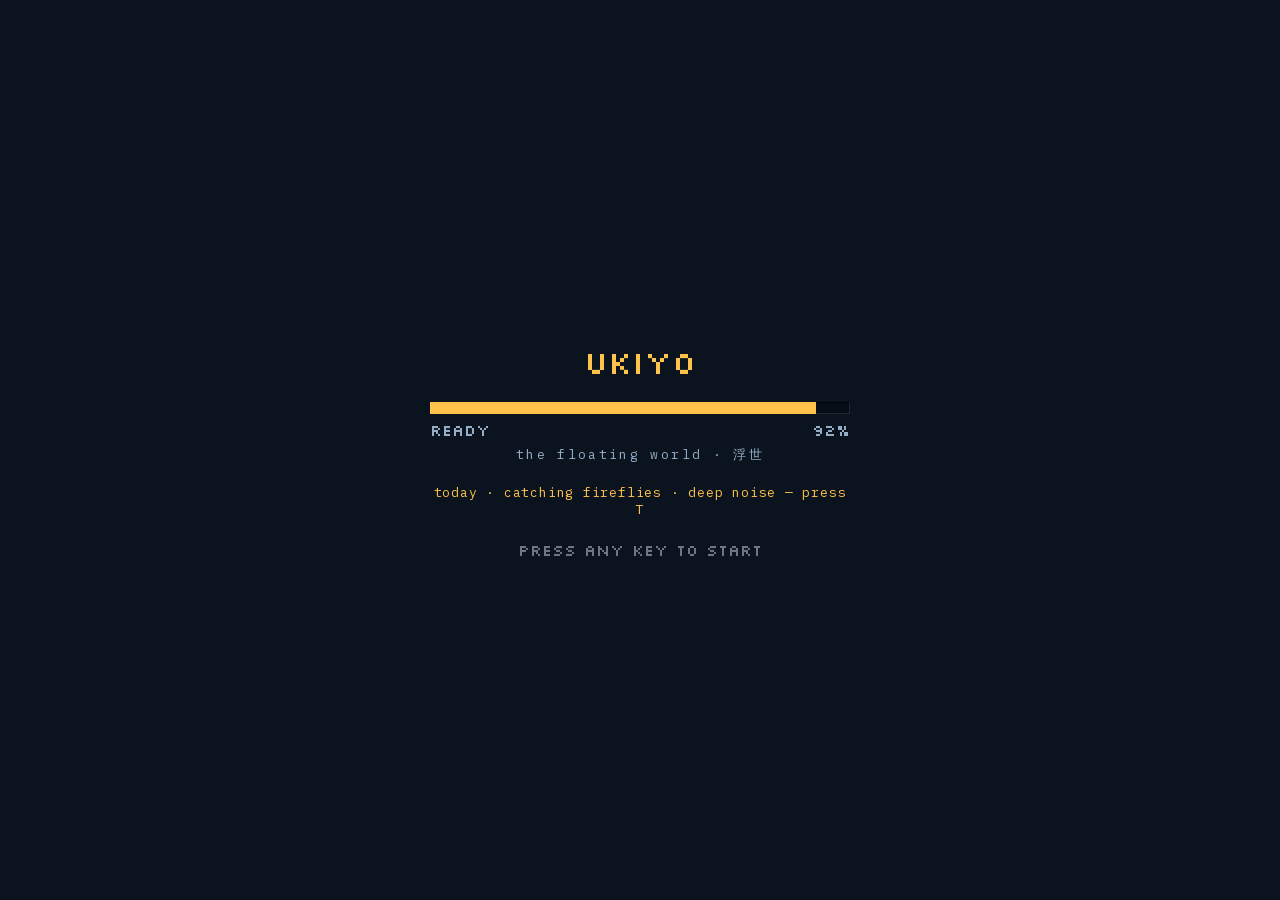
==== commit be197a36: "UKIYO: the floating-world release The public art becomes ukiyo-e masters. Fifteen Hiroshige, Hokusai" ====
--- a/index.html
+++ b/index.html
@@ -5,11 +5,24 @@
   <link rel="icon" href="data:image/svg+xml,%3Csvg xmlns='http://www.w3.org/2000/svg' viewBox='0 0 16 16'%3E%3Crect width='16' height='16' rx='3' fill='%23191713'/%3E%3Ccircle cx='8' cy='8' r='3.5' fill='%23e8a33d'/%3E%3C/svg%3E">
   <meta name="viewport" content="width=device-width, initial-scale=1, viewport-fit=cover">
   <meta name="theme-color" content="#0E0D0B">
-  <meta name="description" content="A tabletop ambience machine: a living scene, your own music source, and a twelve-channel room mixer.">
-  <title>Dream Worlds</title>
+  <meta property="og:title" content="UKIYO — a floating world machine">
+  <meta property="og:description" content="Drag sounds onto a 160-year-old painting and hear them rain. Hiroshige's floating world with live weather and a twelve-sound room.">
+  <meta property="og:type" content="website">
+  <meta property="og:image" content="og.jpg">
+  <meta name="twitter:card" content="summary_large_image">
+  <meta name="twitter:title" content="UKIYO — a floating world machine">
+  <meta name="twitter:description" content="Drag sounds onto a 160-year-old painting and hear them rain.">
+  <meta name="twitter:image" content="og.jpg">
+  <meta name="description" content="Drag sounds onto a 160-year-old painting and hear them rain. Hiroshige's floating world with live weather, a twelve-sound room, and your own music.">
+  <title>UKIYO — a floating world machine</title>
   <link rel="preload" href="assets/fonts/plex-mono-400.woff2" as="font" type="font/woff2" crossorigin>
   <link rel="preload" href="assets/fonts/barlow-cond-700.woff2" as="font" type="font/woff2" crossorigin>
-  <link rel="stylesheet" href="assets/styles.css?v=24">
+  <link rel="preconnect" href="https://fonts.googleapis.com">
+  <link rel="preconnect" href="https://fonts.gstatic.com" crossorigin>
+  <!-- Silkscreen is a true 8px-grid bitmap face: it is only sharp at whole
+       multiples of 8, which is why it is used at 16 and 32 and nowhere else. -->
+  <link rel="stylesheet" href="https://fonts.googleapis.com/css2?family=Silkscreen:wght@400;700&display=swap">
+  <link rel="stylesheet" href="assets/styles.css?v=65">
 </head>
 <body>
   <!-- Per-channel palette ramps. feColorMatrix flattens to luminance,
@@ -49,7 +62,20 @@
       </feComponentTransfer>
     </filter>
   </svg>
-<svg class="sprite" aria-hidden="true" focusable="false" style="position:absolute;width:0;height:0;overflow:hidden"><symbol id="i-arrow-counter-clockwise" viewBox="0 0 256 256"><path d="M224,128a96,96,0,0,1-94.71,96H128A95.38,95.38,0,0,1,62.1,197.8a8,8,0,0,1,11-11.63A80,80,0,1,0,71.43,71.39a3.07,3.07,0,0,1-.26.25L44.59,96H72a8,8,0,0,1,0,16H24a8,8,0,0,1-8-8V56a8,8,0,0,1,16,0V85.8L60.25,60A96,96,0,0,1,224,128Z"/></symbol><symbol id="i-arrow-square-out" viewBox="0 0 256 256"><path d="M224,104a8,8,0,0,1-16,0V59.32l-66.33,66.34a8,8,0,0,1-11.32-11.32L196.68,48H152a8,8,0,0,1,0-16h64a8,8,0,0,1,8,8Zm-40,24a8,8,0,0,0-8,8v72H48V80h72a8,8,0,0,0,0-16H48A16,16,0,0,0,32,80V208a16,16,0,0,0,16,16H176a16,16,0,0,0,16-16V136A8,8,0,0,0,184,128Z"/></symbol><symbol id="i-bookmark-simple" viewBox="0 0 256 256"><path d="M184,32H72A16,16,0,0,0,56,48V224a8,8,0,0,0,12.24,6.78L128,193.43l59.77,37.35A8,8,0,0,0,200,224V48A16,16,0,0,0,184,32Zm0,177.57-51.77-32.35a8,8,0,0,0-8.48,0L72,209.57V48H184Z"/></symbol><symbol id="i-caret-up" viewBox="0 0 256 256"><path d="M213.66,165.66a8,8,0,0,1-11.32,0L128,91.31,53.66,165.66a8,8,0,0,1-11.32-11.32l80-80a8,8,0,0,1,11.32,0l80,80A8,8,0,0,1,213.66,165.66Z"/></symbol><symbol id="i-cloud-lightning" viewBox="0 0 256 256"><path d="M156,16A76.2,76.2,0,0,0,84.92,64.76,53.26,53.26,0,0,0,76,64a52,52,0,0,0,0,104h37.87L97.14,195.88A8,8,0,0,0,104,208h25.87l-16.73,27.88a8,8,0,0,0,13.72,8.24l24-40A8,8,0,0,0,144,192H118.13l14.4-24H156a76,76,0,0,0,0-152Zm0,136H76a36,36,0,0,1,0-72,38.11,38.11,0,0,1,4.78.31q-.56,3.57-.77,7.23a8,8,0,0,0,16,.92A60.06,60.06,0,1,1,156,152Z"/></symbol><symbol id="i-cloud-rain" viewBox="0 0 256 256"><path d="M158.66,196.44l-32,48a8,8,0,1,1-13.32-8.88l32-48a8,8,0,0,1,13.32,8.88ZM232,92a76.08,76.08,0,0,1-76,76H132.28l-29.62,44.44a8,8,0,1,1-13.32-8.88L113.05,168H76A52,52,0,0,1,76,64a53.26,53.26,0,0,1,8.92.76A76.08,76.08,0,0,1,232,92Zm-16,0A60.06,60.06,0,0,0,96,88.46a8,8,0,0,1-16-.92q.21-3.66.77-7.23A38.11,38.11,0,0,0,76,80a36,36,0,0,0,0,72h80A60.07,60.07,0,0,0,216,92Z"/></symbol><symbol id="i-coffee" viewBox="0 0 256 256"><path d="M80,56V24a8,8,0,0,1,16,0V56a8,8,0,0,1-16,0Zm40,8a8,8,0,0,0,8-8V24a8,8,0,0,0-16,0V56A8,8,0,0,0,120,64Zm32,0a8,8,0,0,0,8-8V24a8,8,0,0,0-16,0V56A8,8,0,0,0,152,64Zm96,56v8a40,40,0,0,1-37.51,39.91,96.59,96.59,0,0,1-27,40.09H208a8,8,0,0,1,0,16H32a8,8,0,0,1,0-16H56.54A96.3,96.3,0,0,1,24,136V88a8,8,0,0,1,8-8H208A40,40,0,0,1,248,120ZM200,96H40v40a80.27,80.27,0,0,0,45.12,72h69.76A80.27,80.27,0,0,0,200,136Zm32,24a24,24,0,0,0-16-22.62V136a95.78,95.78,0,0,1-1.2,15A24,24,0,0,0,232,128Z"/></symbol><symbol id="i-corners-out" viewBox="0 0 256 256"><path d="M216,48V88a8,8,0,0,1-16,0V56H168a8,8,0,0,1,0-16h40A8,8,0,0,1,216,48ZM88,200H56V168a8,8,0,0,0-16,0v40a8,8,0,0,0,8,8H88a8,8,0,0,0,0-16Zm120-40a8,8,0,0,0-8,8v32H168a8,8,0,0,0,0,16h40a8,8,0,0,0,8-8V168A8,8,0,0,0,208,160ZM88,40H48a8,8,0,0,0-8,8V88a8,8,0,0,0,16,0V56H88a8,8,0,0,0,0-16Z"/></symbol><symbol id="i-dots-three" viewBox="0 0 256 256"><path d="M140,128a12,12,0,1,1-12-12A12,12,0,0,1,140,128Zm56-12a12,12,0,1,0,12,12A12,12,0,0,0,196,116ZM60,116a12,12,0,1,0,12,12A12,12,0,0,0,60,116Z"/></symbol><symbol id="i-drop" viewBox="0 0 256 256"><path d="M174,47.75a254.19,254.19,0,0,0-41.45-38.3,8,8,0,0,0-9.18,0A254.19,254.19,0,0,0,82,47.75C54.51,79.32,40,112.6,40,144a88,88,0,0,0,176,0C216,112.6,201.49,79.32,174,47.75ZM128,216a72.08,72.08,0,0,1-72-72c0-57.23,55.47-105,72-118,16.53,13,72,60.75,72,118A72.08,72.08,0,0,1,128,216Zm55.89-62.66a57.6,57.6,0,0,1-46.56,46.55A8.75,8.75,0,0,1,136,200a8,8,0,0,1-1.32-15.89c16.57-2.79,30.63-16.85,33.44-33.45a8,8,0,0,1,15.78,2.68Z"/></symbol><symbol id="i-eye-slash" viewBox="0 0 256 256"><path d="M53.92,34.62A8,8,0,1,0,42.08,45.38L61.32,66.55C25,88.84,9.38,123.2,8.69,124.76a8,8,0,0,0,0,6.5c.35.79,8.82,19.57,27.65,38.4C61.43,194.74,93.12,208,128,208a127.11,127.11,0,0,0,52.07-10.83l22,24.21a8,8,0,1,0,11.84-10.76Zm47.33,75.84,41.67,45.85a32,32,0,0,1-41.67-45.85ZM128,192c-30.78,0-57.67-11.19-79.93-33.25A133.16,133.16,0,0,1,25,128c4.69-8.79,19.66-33.39,47.35-49.38l18,19.75a48,48,0,0,0,63.66,70l14.73,16.2A112,112,0,0,1,128,192Zm6-95.43a8,8,0,0,1,3-15.72,48.16,48.16,0,0,1,38.77,42.64,8,8,0,0,1-7.22,8.71,6.39,6.39,0,0,1-.75,0,8,8,0,0,1-8-7.26A32.09,32.09,0,0,0,134,96.57Zm113.28,34.69c-.42.94-10.55,23.37-33.36,43.8a8,8,0,1,1-10.67-11.92A132.77,132.77,0,0,0,231.05,128a133.15,133.15,0,0,0-23.12-30.77C185.67,75.19,158.78,64,128,64a118.37,118.37,0,0,0-19.36,1.57A8,8,0,1,1,106,49.79,134,134,0,0,1,128,48c34.88,0,66.57,13.26,91.66,38.35,18.83,18.83,27.3,37.62,27.65,38.41A8,8,0,0,1,247.31,131.26Z"/></symbol><symbol id="i-fire" viewBox="0 0 256 256"><path d="M183.89,153.34a57.6,57.6,0,0,1-46.56,46.55A8.75,8.75,0,0,1,136,200a8,8,0,0,1-1.32-15.89c16.57-2.79,30.63-16.85,33.44-33.45a8,8,0,0,1,15.78,2.68ZM216,144a88,88,0,0,1-176,0c0-27.92,11-56.47,32.66-84.85a8,8,0,0,1,11.93-.89l24.12,23.41,22-60.41a8,8,0,0,1,12.63-3.41C165.21,36,216,84.55,216,144Zm-16,0c0-46.09-35.79-85.92-58.21-106.33L119.52,98.74a8,8,0,0,1-13.09,3L80.06,76.16C64.09,99.21,56,122,56,144a72,72,0,0,0,144,0Z"/></symbol><symbol id="i-hourglass-simple" viewBox="0 0 256 256"><path d="M211.18,196.56,139.57,128l71.61-68.56a1.59,1.59,0,0,1,.13-.13A16,16,0,0,0,200,32H56A16,16,0,0,0,44.7,59.31l.12.13L116.43,128,44.82,196.56l-.12.13A16,16,0,0,0,56,224H200a16,16,0,0,0,11.32-27.31A1.59,1.59,0,0,1,211.18,196.56ZM56,48h0v0Zm144,0-72,68.92L56,48ZM56,208l72-68.92L200,208Z"/></symbol><symbol id="i-info" viewBox="0 0 256 256"><path d="M128,24A104,104,0,1,0,232,128,104.11,104.11,0,0,0,128,24Zm0,192a88,88,0,1,1,88-88A88.1,88.1,0,0,1,128,216Zm16-40a8,8,0,0,1-8,8,16,16,0,0,1-16-16V128a8,8,0,0,1,0-16,16,16,0,0,1,16,16v40A8,8,0,0,1,144,176ZM112,84a12,12,0,1,1,12,12A12,12,0,0,1,112,84Z"/></symbol><symbol id="i-list" viewBox="0 0 256 256"><path d="M224,128a8,8,0,0,1-8,8H40a8,8,0,0,1,0-16H216A8,8,0,0,1,224,128ZM40,72H216a8,8,0,0,0,0-16H40a8,8,0,0,0,0,16ZM216,184H40a8,8,0,0,0,0,16H216a8,8,0,0,0,0-16Z"/></symbol><symbol id="i-moon-stars" viewBox="0 0 256 256"><path d="M240,96a8,8,0,0,1-8,8H216v16a8,8,0,0,1-16,0V104H184a8,8,0,0,1,0-16h16V72a8,8,0,0,1,16,0V88h16A8,8,0,0,1,240,96ZM144,56h8v8a8,8,0,0,0,16,0V56h8a8,8,0,0,0,0-16h-8V32a8,8,0,0,0-16,0v8h-8a8,8,0,0,0,0,16Zm72.77,97a8,8,0,0,1,1.43,8A96,96,0,1,1,95.07,37.8a8,8,0,0,1,10.6,9.06A88.07,88.07,0,0,0,209.14,150.33,8,8,0,0,1,216.77,153Zm-19.39,14.88c-1.79.09-3.59.14-5.38.14A104.11,104.11,0,0,1,88,64c0-1.79,0-3.59.14-5.38A80,80,0,1,0,197.38,167.86Z"/></symbol><symbol id="i-pause" viewBox="0 0 256 256"><path d="M200,32H160a16,16,0,0,0-16,16V208a16,16,0,0,0,16,16h40a16,16,0,0,0,16-16V48A16,16,0,0,0,200,32Zm0,176H160V48h40ZM96,32H56A16,16,0,0,0,40,48V208a16,16,0,0,0,16,16H96a16,16,0,0,0,16-16V48A16,16,0,0,0,96,32Zm0,176H56V48H96Z"/></symbol><symbol id="i-play" viewBox="0 0 256 256"><path d="M232.4,114.49,88.32,26.35a16,16,0,0,0-16.2-.3A15.86,15.86,0,0,0,64,39.87V216.13A15.94,15.94,0,0,0,80,232a16.07,16.07,0,0,0,8.36-2.35L232.4,141.51a15.81,15.81,0,0,0,0-27ZM80,215.94V40l143.83,88Z"/></symbol><symbol id="i-radio" viewBox="0 0 256 256"><path d="M104,168a8,8,0,0,1-8,8H64a8,8,0,0,1,0-16H96A8,8,0,0,1,104,168Zm-8-40H64a8,8,0,0,0,0,16H96a8,8,0,0,0,0-16Zm0-32H64a8,8,0,0,0,0,16H96a8,8,0,0,0,0-16ZM232,80V192a16,16,0,0,1-16,16H40a16,16,0,0,1-16-16V72a8,8,0,0,1,5.7-7.66l160-48a8,8,0,0,1,4.6,15.33L86.51,64H216A16,16,0,0,1,232,80ZM216,192V80H40V192H216Zm-16-56a40,40,0,1,1-40-40A40,40,0,0,1,200,136Zm-16,0a24,24,0,1,0-24,24A24,24,0,0,0,184,136Z"/></symbol><symbol id="i-shuffle" viewBox="0 0 256 256"><path d="M237.66,178.34a8,8,0,0,1,0,11.32l-24,24a8,8,0,0,1-11.32-11.32L212.69,192H200.94a72.12,72.12,0,0,1-58.59-30.15l-41.72-58.4A56.1,56.1,0,0,0,55.06,80H32a8,8,0,0,1,0-16H55.06a72.12,72.12,0,0,1,58.59,30.15l41.72,58.4A56.1,56.1,0,0,0,200.94,176h11.75l-10.35-10.34a8,8,0,0,1,11.32-11.32ZM143,107a8,8,0,0,0,11.16-1.86l1.2-1.67A56.1,56.1,0,0,1,200.94,80h11.75L202.34,90.34a8,8,0,0,0,11.32,11.32l24-24a8,8,0,0,0,0-11.32l-24-24a8,8,0,0,0-11.32,11.32L212.69,64H200.94a72.12,72.12,0,0,0-58.59,30.15l-1.2,1.67A8,8,0,0,0,143,107Zm-30,42a8,8,0,0,0-11.16,1.86l-1.2,1.67A56.1,56.1,0,0,1,55.06,176H32a8,8,0,0,0,0,16H55.06a72.12,72.12,0,0,0,58.59-30.15l1.2-1.67A8,8,0,0,0,113,149Z"/></symbol><symbol id="i-skip-back" viewBox="0 0 256 256"><path d="M199.81,34a16,16,0,0,0-16.24.43L64,109.23V40a8,8,0,0,0-16,0V216a8,8,0,0,0,16,0V146.77l119.57,74.78A15.95,15.95,0,0,0,208,208.12V47.88A15.86,15.86,0,0,0,199.81,34ZM192,208,64.16,128,192,48.07Z"/></symbol><symbol id="i-skip-forward" viewBox="0 0 256 256"><path d="M200,32a8,8,0,0,0-8,8v69.23L72.43,34.45A15.95,15.95,0,0,0,48,47.88V208.12a16,16,0,0,0,24.43,13.43L192,146.77V216a8,8,0,0,0,16,0V40A8,8,0,0,0,200,32ZM64,207.93V48.05l127.84,80Z"/></symbol><symbol id="i-sliders-horizontal" viewBox="0 0 256 256"><path d="M40,88H73a32,32,0,0,0,62,0h81a8,8,0,0,0,0-16H135a32,32,0,0,0-62,0H40a8,8,0,0,0,0,16Zm64-24A16,16,0,1,1,88,80,16,16,0,0,1,104,64ZM216,168H199a32,32,0,0,0-62,0H40a8,8,0,0,0,0,16h97a32,32,0,0,0,62,0h17a8,8,0,0,0,0-16Zm-48,24a16,16,0,1,1,16-16A16,16,0,0,1,168,192Z"/></symbol><symbol id="i-sparkle" viewBox="0 0 256 256"><path d="M197.58,129.06,146,110l-19-51.62a15.92,15.92,0,0,0-29.88,0L78,110l-51.62,19a15.92,15.92,0,0,0,0,29.88L78,178l19,51.62a15.92,15.92,0,0,0,29.88,0L146,178l51.62-19a15.92,15.92,0,0,0,0-29.88ZM137,164.22a8,8,0,0,0-4.74,4.74L112,223.85,91.78,169A8,8,0,0,0,87,164.22L32.15,144,87,123.78A8,8,0,0,0,91.78,119L112,64.15,132.22,119a8,8,0,0,0,4.74,4.74L191.85,144ZM144,40a8,8,0,0,1,8-8h16V16a8,8,0,0,1,16,0V32h16a8,8,0,0,1,0,16H184V64a8,8,0,0,1-16,0V48H152A8,8,0,0,1,144,40ZM248,88a8,8,0,0,1-8,8h-8v8a8,8,0,0,1-16,0V96h-8a8,8,0,0,1,0-16h8V72a8,8,0,0,1,16,0v8h8A8,8,0,0,1,248,88Z"/></symbol><symbol id="i-speaker-high" viewBox="0 0 256 256"><path d="M155.51,24.81a8,8,0,0,0-8.42.88L77.25,80H32A16,16,0,0,0,16,96v64a16,16,0,0,0,16,16H77.25l69.84,54.31A8,8,0,0,0,160,224V32A8,8,0,0,0,155.51,24.81ZM32,96H72v64H32ZM144,207.64,88,164.09V91.91l56-43.55Zm54-106.08a40,40,0,0,1,0,52.88,8,8,0,0,1-12-10.58,24,24,0,0,0,0-31.72,8,8,0,0,1,12-10.58ZM248,128a79.9,79.9,0,0,1-20.37,53.34,8,8,0,0,1-11.92-10.67,64,64,0,0,0,0-85.33,8,8,0,1,1,11.92-10.67A79.83,79.83,0,0,1,248,128Z"/></symbol><symbol id="i-speaker-simple-low" viewBox="0 0 256 256"><path d="M163.51,24.81a8,8,0,0,0-8.42.88L85.25,80H40A16,16,0,0,0,24,96v64a16,16,0,0,0,16,16H85.25l69.84,54.31A8,8,0,0,0,168,224V32A8,8,0,0,0,163.51,24.81ZM152,207.64,92.91,161.69A7.94,7.94,0,0,0,88,160H40V96H88a7.94,7.94,0,0,0,4.91-1.69L152,48.36ZM208,104v48a8,8,0,0,1-16,0V104a8,8,0,0,1,16,0Z"/></symbol><symbol id="i-speaker-slash" viewBox="0 0 256 256"><path d="M53.92,34.62A8,8,0,1,0,42.08,45.38L73.55,80H32A16,16,0,0,0,16,96v64a16,16,0,0,0,16,16H77.25l69.84,54.31A8,8,0,0,0,160,224V175.09l42.08,46.29a8,8,0,1,0,11.84-10.76ZM32,96H72v64H32ZM144,207.64,88,164.09V95.89l56,61.6Zm42-63.77a24,24,0,0,0,0-31.72,8,8,0,1,1,12-10.57,40,40,0,0,1,0,52.88,8,8,0,0,1-12-10.59Zm-80.16-76a8,8,0,0,1,1.4-11.23l39.85-31A8,8,0,0,1,160,32v74.83a8,8,0,0,1-16,0V48.36l-26.94,21A8,8,0,0,1,105.84,67.91ZM248,128a79.9,79.9,0,0,1-20.37,53.34,8,8,0,0,1-11.92-10.67,64,64,0,0,0,0-85.33,8,8,0,1,1,11.92-10.67A79.83,79.83,0,0,1,248,128Z"/></symbol><symbol id="i-tree" viewBox="0 0 256 256"><path d="M198.1,62.59a76,76,0,0,0-140.2,0A71.71,71.71,0,0,0,16,127.8C15.9,166,48,199,86.14,200A72.09,72.09,0,0,0,120,192.47V232a8,8,0,0,0,16,0V192.47A72.17,72.17,0,0,0,168,200l1.82,0C208,199,240.11,166,240,127.8A71.71,71.71,0,0,0,198.1,62.59ZM169.45,184a56.08,56.08,0,0,1-33.45-10v-41l43.58-21.78a8,8,0,1,0-7.16-14.32L136,115.06V88a8,8,0,0,0-16,0v51.06L83.58,120.84a8,8,0,1,0-7.16,14.32L120,156.94v17a56,56,0,0,1-33.45,10C56.9,183.23,31.92,157.52,32,127.84A55.77,55.77,0,0,1,67.11,76a8,8,0,0,0,4.53-4.67,60,60,0,0,1,112.72,0A8,8,0,0,0,188.89,76,55.79,55.79,0,0,1,224,127.84C224.08,157.52,199.1,183.23,169.45,184Z"/></symbol><symbol id="i-wave-sine" viewBox="0 0 256 256"><path d="M239.24,131.4c-22,46.8-41.4,68.6-61.2,68.6-25.1,0-40.73-33.32-57.28-68.6C107.7,103.56,92.9,72,78,72c-16.4,0-36.31,37.21-46.72,59.4a8,8,0,0,1-14.48-6.8C38.71,77.8,58.16,56,78,56c25.1,0,40.73,33.32,57.28,68.6C148.3,152.44,163.1,184,178,184c16.4,0,36.31-37.21,46.72-59.4a8,8,0,0,1,14.48,6.8Z"/></symbol><symbol id="i-waves" viewBox="0 0 256 256"><path d="M222.16,177.25a8,8,0,0,1-1,11.25c-17.36,14.39-32.86,19.5-47,19.5-18.58,0-34.82-8.82-49.93-17-25.35-13.76-47.24-25.64-79.07.74a8,8,0,1,1-10.22-12.31c40.17-33.28,70.32-16.92,96.93-2.48,25.35,13.75,47.24,25.63,79.07-.74A8,8,0,0,1,222.16,177.25Zm-11.27-57c-31.83,26.38-53.72,14.5-79.07.74-26.61-14.43-56.76-30.79-96.93,2.49a8,8,0,0,0,10.22,12.31c31.83-26.38,53.72-14.5,79.07-.74,15.11,8.19,31.35,17,49.93,17,14.14,0,29.64-5.11,47-19.5a8,8,0,1,0-10.22-12.31ZM45.11,79.8c31.83-26.37,53.72-14.49,79.07-.74,15.11,8.2,31.35,17,49.93,17,14.14,0,29.64-5.12,47-19.5a8,8,0,1,0-10.22-12.31c-31.83,26.38-53.72,14.5-79.07.74C105.21,50.58,75.06,34.22,34.89,67.5A8,8,0,1,0,45.11,79.8Z"/></symbol><symbol id="i-wind" viewBox="0 0 256 256"><path d="M184,184a32,32,0,0,1-32,32c-13.7,0-26.95-8.93-31.5-21.22a8,8,0,0,1,15-5.56C137.74,195.27,145,200,152,200a16,16,0,0,0,0-32H40a8,8,0,0,1,0-16H152A32,32,0,0,1,184,184Zm-64-80a32,32,0,0,0,0-64c-13.7,0-26.95,8.93-31.5,21.22a8,8,0,0,0,15,5.56C105.74,60.73,113,56,120,56a16,16,0,0,1,0,32H24a8,8,0,0,0,0,16Zm88-32c-13.7,0-26.95,8.93-31.5,21.22a8,8,0,0,0,15,5.56C193.74,92.73,201,88,208,88a16,16,0,0,1,0,32H32a8,8,0,0,0,0,16H208a32,32,0,0,0,0-64Z"/></symbol><symbol id="i-x" viewBox="0 0 256 256"><path d="M205.66,194.34a8,8,0,0,1-11.32,11.32L128,139.31,61.66,205.66a8,8,0,0,1-11.32-11.32L116.69,128,50.34,61.66A8,8,0,0,1,61.66,50.34L128,116.69l66.34-66.35a8,8,0,0,1,11.32,11.32L139.31,128Z"/></symbol></svg>
+<svg class="sprite" aria-hidden="true" focusable="false" style="position:absolute;width:0;height:0;overflow:hidden"><symbol id="i-play" viewBox="0 0 16 16"><path d="M1 1h2v1h-2zM2 2h3v12h-3zM5 3h2v10h-2zM7 4h2v8h-2zM9 5h2v6h-2zM11 6h2v4h-2zM13 7h2v2h-2zM1 14h2v1h-2z"/></symbol><symbol id="i-pause" viewBox="0 0 16 16"><path d="M2 1h3v13h-3zM10 1h3v13h-3z"/></symbol><symbol id="i-skip-back" viewBox="0 0 16 16"><path d="M2 2h2v12h-2zM11 2h1v12h-1zM10 3h1v10h-1zM9 4h1v8h-1zM8 5h1v6h-1zM7 6h1v4h-1zM6 7h1v2h-1z"/></symbol><symbol id="i-skip-forward" viewBox="0 0 16 16"><path d="M4 2h1v12h-1zM12 2h2v12h-2zM5 3h1v10h-1zM6 4h1v8h-1zM7 5h1v6h-1zM8 6h1v4h-1zM9 7h1v2h-1z"/></symbol><symbol id="i-x" viewBox="0 0 16 16"><path d="M1 1h2v1h-2zM13 1h2v1h-2zM2 2h2v1h-2zM12 2h2v1h-2zM3 3h2v1h-2zM11 3h2v1h-2zM4 4h2v1h-2zM10 4h2v1h-2zM5 5h2v1h-2zM9 5h2v1h-2zM6 6h4v1h-4zM7 7h2v3h-2zM6 9h1v2h-1zM9 9h1v2h-1zM5 10h1v2h-1zM10 10h1v2h-1zM4 11h1v2h-1zM11 11h1v2h-1zM3 12h1v2h-1zM12 12h1v2h-1zM2 13h1v2h-1zM13 13h1v2h-1zM1 14h1v1h-1zM14 14h1v1h-1z"/></symbol><symbol id="i-caret-up" viewBox="0 0 16 16"><path d="M7 4h2v9h-2zM6 5h1v5h-1zM9 5h1v5h-1zM5 6h1v4h-1zM10 6h1v4h-1zM4 7h1v3h-1zM11 7h1v3h-1zM3 8h1v2h-1zM12 8h1v2h-1zM2 9h1v2h-1zM13 9h1v2h-1zM1 10h1v1h-1zM14 10h1v1h-1zM0 11h1v1h-1zM15 11h1v1h-1z"/></symbol><symbol id="i-dots-three" viewBox="0 0 16 16"><path d="M2 7h2v2h-2zM6 7h2v2h-2zM10 7h2v2h-2z"/></symbol><symbol id="i-sliders-horizontal" viewBox="0 0 16 16"><path d="M2 2h5v5h-5zM0 4h2v1h-2zM7 4h4v1h-4zM7 9h5v5h-5zM0 11h7v1h-7zM12 11h3v1h-3z"/></symbol><symbol id="i-hourglass-simple" viewBox="0 0 16 16"><path d="M2 1h12v1h-12zM2 2h1v2h-1zM13 2h1v13h-1zM3 3h9v1h-9zM3 4h8v1h-8zM4 5h6v1h-6zM5 6h4v1h-4zM6 7h2v6h-2zM5 9h1v4h-1zM8 9h1v4h-1zM4 10h1v3h-1zM9 10h1v3h-1zM3 11h1v2h-1zM10 11h1v2h-1zM2 12h1v3h-1zM11 12h1v1h-1zM3 14h10v1h-10z"/></symbol><symbol id="i-corners-out" viewBox="0 0 16 16"><path d="M1 1h7v1h-7zM10 1h5v1h-5zM1 2h1v5h-1zM8 2h1v2h-1zM14 2h1v2h-1zM1 9h1v5h-1zM8 11h1v2h-1zM14 11h1v3h-1zM2 13h6v1h-6zM10 13h4v1h-4z"/></symbol><symbol id="i-eye-slash" viewBox="0 0 16 16"><path d="M0 2h1v1h-1zM3 3h4v1h-4zM9 3h1v1h-1zM1 4h2v1h-2zM7 4h2v1h-2zM11 4h1v1h-1zM0 5h2v1h-2zM4 5h2v3h-2zM8 5h2v1h-2zM12 5h1v1h-1zM0 6h1v2h-1zM3 6h1v1h-1zM6 6h1v1h-1zM9 6h1v2h-1zM13 6h1v1h-1zM1 7h1v2h-1zM8 7h1v2h-1zM14 7h1v1h-1zM2 8h1v1h-1zM7 8h1v1h-1zM15 8h1v1h-1zM3 9h4v1h-4zM15 12h1v1h-1zM14 13h1v1h-1z"/></symbol><symbol id="i-speaker-high" viewBox="0 0 16 16"><path d="M10 1h2v1h-2zM6 2h2v11h-2zM11 2h2v1h-2zM5 3h1v9h-1zM12 3h2v1h-2zM4 4h1v7h-1zM9 4h2v1h-2zM13 4h2v7h-2zM2 5h2v5h-2zM10 5h1v1h-1zM9 6h1v3h-1zM11 6h1v3h-1zM10 9h1v2h-1zM9 10h1v1h-1zM12 11h2v1h-2zM11 12h2v1h-2zM10 13h2v1h-2z"/></symbol><symbol id="i-speaker-simple-low" viewBox="0 0 16 16"><path d="M6 2h2v11h-2zM5 3h1v9h-1zM11 3h2v1h-2zM4 4h1v7h-1zM10 4h1v1h-1zM13 4h1v1h-1zM2 5h2v5h-2zM9 5h1v5h-1zM14 5h1v5h-1zM10 10h1v1h-1zM13 10h1v1h-1zM11 11h2v1h-2z"/></symbol><symbol id="i-speaker-slash" viewBox="0 0 16 16"><path d="M6 2h2v11h-2zM13 2h1v2h-1zM5 3h1v9h-1zM12 3h1v2h-1zM4 4h1v7h-1zM11 4h1v2h-1zM14 4h1v3h-1zM2 5h2v5h-2zM10 5h1v2h-1zM9 6h1v1h-1zM13 6h1v2h-1zM12 7h1v2h-1zM11 8h1v2h-1zM10 9h1v2h-1zM9 10h1v2h-1z"/></symbol><symbol id="i-list" viewBox="0 0 16 16"><path d="M2 2h2v2h-2zM6 2h8v2h-8zM2 5h2v2h-2zM6 5h8v2h-8zM2 8h2v2h-2zM6 8h8v2h-8zM2 11h2v2h-2zM6 11h8v2h-8z"/></symbol><symbol id="i-radio" viewBox="0 0 16 16"><path d="M2 2h12v1h-12zM2 3h1v10h-1zM13 3h1v10h-1zM6 5h4v1h-4zM5 6h2v1h-2zM9 6h2v1h-2zM5 7h1v2h-1zM10 7h1v2h-1zM6 8h1v2h-1zM9 8h1v2h-1zM7 9h2v1h-2zM4 11h2v2h-2zM10 11h2v2h-2zM3 12h1v1h-1zM6 12h4v1h-4zM12 12h1v1h-1z"/></symbol><symbol id="i-shuffle" viewBox="0 0 16 16"><path d="M9 2h4v1h-4zM2 3h3v1h-3zM12 3h2v1h-2zM5 4h2v1h-2zM13 4h2v2h-2zM6 5h2v1h-2zM10 5h3v1h-3zM6 8h2v1h-2zM10 8h5v1h-5zM5 9h2v1h-2zM13 9h2v1h-2zM2 10h3v1h-3zM12 10h2v1h-2zM9 11h4v1h-4z"/></symbol><symbol id="i-cloud-rain" viewBox="0 0 16 16"><path d="M6 1h4v1h-4zM4 2h2v1h-2zM10 2h2v1h-2zM3 3h1v2h-1zM12 3h1v1h-1zM1 4h2v1h-2zM14 4h1v1h-1zM0 5h2v1h-2zM15 5h1v2h-1zM0 6h1v1h-1zM1 7h14v1h-14zM2 9h1v2h-1zM6 9h1v2h-1zM10 9h1v2h-1zM14 9h1v2h-1zM3 12h1v2h-1zM7 12h1v2h-1zM11 12h1v2h-1z"/></symbol><symbol id="i-cloud-lightning" viewBox="0 0 16 16"><path d="M6 1h4v1h-4zM4 2h2v1h-2zM10 2h2v1h-2zM3 3h1v2h-1zM12 3h1v1h-1zM1 4h2v1h-2zM14 4h1v1h-1zM0 5h2v1h-2zM15 5h1v2h-1zM0 6h1v1h-1zM1 7h14v1h-14zM7 9h3v1h-3zM6 10h3v2h-3zM5 11h1v1h-1zM9 11h2v1h-2zM7 12h3v1h-3zM6 13h2v1h-2z"/></symbol><symbol id="i-bonsai-0" viewBox="0 0 16 16"><path d="M7 9h2v3h-2zM5 12h6v2h-6zM7 7h2v1h-2z"/></symbol><symbol id="i-bonsai-1" viewBox="0 0 16 16"><path d="M7 6h2v6h-2zM5 4h3v3h-3zM9 5h3v2h-3zM5 12h6v2h-6zM4 14h8v1h-8z"/></symbol><symbol id="i-bonsai-2" viewBox="0 0 16 16"><path d="M7 7h2v5h-2zM5 8h2v1h-2zM3 6h4v3h-4zM9 3h5v3h-5zM8 5h2v2h-2zM2 3h3v2h-3zM5 12h6v2h-6zM3 14h10v1h-10z"/></symbol><symbol id="i-seal" viewBox="0 0 16 16"><path d="M2 2h5v2h-3v3h-2zM9 2h5v5h-2v-3h-3zM4 6h3v1h2v-1h3v2h-2v3h2v2h-3v-2h-2v2h-3v-2h2v-3h-2zM2 9h2v3h3v2h-5zM12 9h2v5h-5v-2h3z"/></symbol><symbol id="i-snowflake" viewBox="0 0 16 16"><path d="M7 1h2v14h-2zM4 2h1v1h-1zM11 2h1v1h-1zM5 3h1v1h-1zM10 3h1v1h-1zM2 4h1v1h-1zM6 4h1v8h-1zM9 4h1v8h-1zM13 4h1v1h-1zM3 5h2v1h-2zM11 5h2v1h-2zM4 6h2v4h-2zM10 6h1v4h-1zM2 7h2v2h-2zM11 7h4v2h-4zM3 10h2v1h-2zM11 10h2v1h-2zM2 11h1v1h-1zM13 11h1v1h-1zM5 12h1v1h-1zM10 12h1v1h-1zM4 13h1v1h-1zM11 13h1v1h-1z"/></symbol><symbol id="i-wind" viewBox="0 0 16 16"><path d="M11 2h2v1h-2zM2 3h9v1h-9zM13 3h1v2h-1zM11 4h1v1h-1zM2 6h11v1h-11zM11 7h2v1h-2zM7 9h5v1h-5zM13 9h1v1h-1zM12 10h1v2h-1zM14 10h1v2h-1zM7 12h5v1h-5zM13 12h1v1h-1z"/></symbol><symbol id="i-drop" viewBox="0 0 16 16"><path d="M7 1h2v13h-2zM6 3h1v11h-1zM9 3h1v11h-1zM5 4h1v9h-1zM10 4h1v9h-1zM4 5h1v7h-1zM11 5h1v7h-1zM3 6h1v5h-1zM12 6h1v5h-1zM2 7h1v3h-1zM13 7h1v3h-1z"/></symbol><symbol id="i-waves" viewBox="0 0 16 16"><path d="M2 3h2v1h-2zM9 3h2v1h-2zM1 4h1v1h-1zM4 4h2v1h-2zM8 4h1v1h-1zM11 4h2v1h-2zM15 4h1v1h-1zM6 5h2v1h-2zM13 5h2v1h-2zM2 7h2v1h-2zM9 7h2v1h-2zM1 8h1v1h-1zM4 8h2v1h-2zM8 8h1v1h-1zM11 8h2v1h-2zM15 8h1v1h-1zM6 9h2v1h-2zM13 9h2v1h-2zM2 11h2v1h-2zM9 11h2v1h-2zM1 12h1v1h-1zM4 12h2v1h-2zM8 12h1v1h-1zM11 12h2v1h-2zM15 12h1v1h-1zM6 13h2v1h-2zM13 13h2v1h-2z"/></symbol><symbol id="i-wave-sine" viewBox="0 0 16 16"><path d="M3 4h2v1h-2zM2 5h1v1h-1zM5 5h1v1h-1zM13 5h1v1h-1zM1 6h1v1h-1zM6 6h1v1h-1zM12 6h1v1h-1zM15 6h1v1h-1zM0 7h1v1h-1zM7 7h1v1h-1zM11 7h1v1h-1zM8 8h1v1h-1zM10 8h1v1h-1zM9 9h1v1h-1z"/></symbol><symbol id="i-tree" viewBox="0 0 16 16"><path d="M7 1h2v13h-2zM6 2h1v9h-1zM9 2h1v9h-1zM5 3h1v8h-1zM10 3h1v8h-1zM4 4h1v3h-1zM11 4h1v3h-1zM3 5h1v2h-1zM12 5h1v2h-1zM2 6h1v1h-1zM13 6h1v1h-1zM4 8h1v3h-1zM11 8h1v3h-1zM3 9h1v2h-1zM12 9h1v2h-1zM2 10h1v1h-1zM13 10h1v1h-1zM5 13h2v1h-2zM9 13h2v1h-2z"/></symbol><symbol id="i-fire" viewBox="0 0 16 16"><path d="M7 1h2v2h-2zM6 2h1v2h-1zM5 3h1v2h-1zM8 3h2v1h-2zM4 4h1v2h-1zM9 4h2v1h-2zM3 5h1v2h-1zM10 5h2v1h-2zM2 6h1v4h-1zM7 6h1v8h-1zM11 6h2v1h-2zM6 7h1v7h-1zM8 7h1v7h-1zM12 7h1v3h-1zM5 8h1v5h-1zM9 8h1v5h-1zM3 9h1v2h-1zM11 9h1v2h-1zM4 10h1v2h-1zM10 10h1v2h-1z"/></symbol><symbol id="i-sparkle" viewBox="0 0 16 16"><path d="M7 1h1v14h-1zM8 2h1v13h-1zM6 3h1v11h-1zM9 3h1v11h-1zM2 4h1v2h-1zM13 4h1v2h-1zM3 5h1v2h-1zM12 5h1v2h-1zM4 6h1v5h-1zM11 6h1v1h-1zM5 7h1v3h-1zM10 7h1v3h-1zM2 8h2v1h-2zM11 8h4v1h-4zM3 10h1v2h-1zM11 10h2v1h-2zM2 11h1v2h-1zM12 11h2v1h-2zM13 12h1v1h-1z"/></symbol><symbol id="i-moon-stars" viewBox="0 0 16 16"><path d="M10 1h1v3h-1zM8 2h2v1h-2zM11 2h2v1h-2zM2 3h1v3h-1zM1 4h1v1h-1zM3 4h1v1h-1zM7 5h4v1h-4zM5 6h2v1h-2zM11 6h1v1h-1zM4 7h2v1h-2zM12 7h1v4h-1zM4 8h1v3h-1zM5 10h1v2h-1zM6 11h1v2h-1zM11 11h1v1h-1zM7 12h4v1h-4z"/></symbol><symbol id="i-coffee" viewBox="0 0 16 16"><path d="M3 2h1v2h-1zM6 2h1v2h-1zM9 2h1v2h-1zM1 5h12v1h-12zM1 6h1v5h-1zM12 6h1v5h-1zM14 6h2v1h-2zM14 7h1v3h-1zM15 9h1v1h-1zM2 11h1v1h-1zM11 11h1v1h-1zM3 12h8v1h-8z"/></symbol><symbol id="i-bookmark-simple" viewBox="0 0 16 16"><path d="M4 1h8v1h-8zM4 2h1v13h-1zM11 2h1v13h-1zM7 10h2v2h-2zM6 11h1v2h-1zM9 11h1v2h-1zM5 12h1v2h-1zM10 12h1v2h-1z"/></symbol><symbol id="i-info" viewBox="0 0 16 16"><path d="M5 1h6v1h-6zM3 2h2v1h-2zM11 2h2v1h-2zM2 3h1v1h-1zM13 3h1v1h-1zM1 4h1v1h-1zM7 4h2v2h-2zM14 4h1v1h-1zM0 5h1v5h-1zM15 5h1v5h-1zM6 7h3v1h-3zM7 8h2v4h-2zM1 10h1v1h-1zM14 10h1v1h-1zM2 11h1v1h-1zM6 11h1v1h-1zM9 11h1v1h-1zM13 11h1v1h-1zM3 12h2v1h-2zM11 12h2v1h-2zM5 13h6v1h-6z"/></symbol><symbol id="i-arrow-square-out" viewBox="0 0 16 16"><path d="M1 2h10v1h-10zM1 3h1v9h-1zM10 3h1v5h-1zM13 4h3v1h-3zM15 5h1v1h-1zM14 6h1v1h-1zM13 7h1v1h-1zM12 8h1v1h-1zM11 9h1v1h-1zM13 9h1v1h-1zM10 10h1v2h-1zM14 10h1v1h-1zM2 11h8v1h-8z"/></symbol><symbol id="i-arrow-counter-clockwise" viewBox="0 0 16 16"><path d="M4 2h5v1h-5zM3 3h1v1h-1zM9 3h2v1h-2zM2 4h1v1h-1zM11 4h1v1h-1zM1 5h1v1h-1zM12 5h1v1h-1zM0 6h1v3h-1zM13 6h1v3h-1zM1 9h1v1h-1zM12 9h1v1h-1zM2 10h1v1h-1zM11 10h1v1h-1zM3 11h2v1h-2zM9 11h2v1h-2z"/></symbol></svg>
+  <!-- The browser will not start audio without a user gesture, so a gate has to
+       exist either way. Better a boot screen than a "click to enable sound"
+       toast: it is the same click, and it belongs to the machine. -->
+  <div class="boot" id="bootScreen" role="status" aria-label="Starting up">
+    <div class="boot-inner">
+      <p class="boot-mark">UKIYO</p>
+      <div class="boot-bar"><span id="bootFill"></span></div>
+      <p class="boot-line"><span id="bootStatus">MEMORY OK</span><span id="bootPct">0%</span></p>
+      <p class="boot-sub">the floating world · 浮世</p>
+      <p class="boot-today" id="bootToday"></p>
+      <p class="boot-skip">PRESS ANY KEY TO START</p>
+    </div>
+  </div>
   <a class="skip-link" href="#controlDock">Skip to player controls</a>
 
   <noscript>
@@ -78,20 +104,38 @@
       <div class="scene-veil"></div>
     </div>
 
+    <!-- The twelve room layers, as objects on the scene. Height sets the level,
+         horizontal position sets the stereo pan, so you place a sound in the
+         room you are looking at rather than mixing it on a desk. The mixer
+         panel remains the keyboard and pointer-free path to the same values. -->
+    <!-- The blind. Every scene in this app is a window, so the light control is
+         a shade you pull rather than a row in a menu. Dragging it binds the
+         scene's brightness and the chrome's palette to your hand, frame by
+         frame; let go past halfway and it commits to night. -->
+    <div class="shade" id="shade">
+      <div class="shade-panel"></div>
+      <button type="button" class="shade-grip" id="shadeGrip"
+              aria-label="Window shade: drag down for night, up for day">
+        <span class="shade-grip-bar" aria-hidden="true"></span>
+      </button>
+    </div>
+
+    <div class="tokens" id="tokenLayer" aria-hidden="true"></div>
+
     <header class="readout" id="readout">
       <div class="readout-meta">
-        <span class="readout-lamp" aria-hidden="true"></span>
-        <span class="readout-ch" id="channelChip">CH 01</span>
-        <span id="sceneKind">Living loop</span>
+        <span class="seal" aria-hidden="true"><svg class="icon"><use href="#i-seal"/></svg></span>
+        <span class="readout-ch" id="channelChip">NO. 01</span>
+        <span id="sceneKind">Painting</span>
       </div>
       <h1 class="readout-title" id="sceneTitle">Rain window</h1>
     </header>
 
-    <div class="focus-status" id="focusStatus">
+    <div class="focus-status" id="focusStatus" inert>
       <svg class="icon" aria-hidden="true"><use href="#i-hourglass-simple"/></svg>
       <span class="micro" id="focusStatusLabel">Focus</span>
       <strong id="focusCountdown">25:00</strong>
-      <button class="hw hw-icon" id="stopFocusButton" aria-label="Stop focus session" style="min-height:32px;width:32px">
+      <button class="hw hw-icon" id="stopFocusButton" aria-label="Stop focus timer" style="min-height:32px;width:32px">
         <svg class="icon" aria-hidden="true"><use href="#i-x"/></svg>
       </button>
     </div>
@@ -100,7 +144,7 @@
       <svg class="icon" aria-hidden="true"><use href="#i-sparkle"/></svg><span id="toastText"></span>
     </div>
 
-    <button class="quiet-return" id="quietReturn">
+    <button class="quiet-return" id="quietReturn" inert>
       <svg class="icon" aria-hidden="true"><use href="#i-caret-up"/></svg>Show controls
     </button>
 
@@ -112,7 +156,7 @@
         <div>
           <span class="micro" id="worldPanelCount">Source</span>
           <h2 id="worldPanelTitle" tabindex="-1">Scene selector</h2>
-          <p>Pick a channel. Your music and room stay exactly as they are.</p>
+          <p>Pick a window to look through. Your music and sounds keep playing. The painting likes being touched.</p>
         </div>
         <div class="panel-head-actions">
           <button class="hw hw-icon" data-close-panel aria-label="Close scene selector">
@@ -132,7 +176,7 @@
         <div>
           <span class="micro">Tuner · your source</span>
           <h2 id="musicPanelTitle" tabindex="-1">Music source</h2>
-          <p id="musicPanelDescription">Tune in any YouTube video or playlist. Your scene and room stay put.</p>
+          <p id="musicPanelDescription">Paste anything from YouTube. Your view and your sounds keep going.</p>
         </div>
         <div class="panel-head-actions">
           <button class="hw hw-sm" id="changeSourceButton" aria-label="Change source">
@@ -194,9 +238,9 @@
     <section class="panel" id="roomPanel" aria-labelledby="roomPanelTitle" hidden>
       <header class="panel-head">
         <div>
-          <span class="micro">Twelve channels</span>
+          <span class="micro">Twelve sounds</span>
           <h2 id="roomPanelTitle" tabindex="-1">Mixer</h2>
-          <p>Blend field recordings and generated layers. The scene and music stay put.</p>
+          <p>Pick up a sound and put it somewhere. Higher is louder, left is left.</p>
         </div>
         <div class="panel-head-actions">
           <button class="hw hw-sm" id="saveRoomButton">
@@ -227,31 +271,22 @@
           <div class="room-master">
             <span class="room-master-copy">
               <strong>Room level</strong>
-              <small>All twelve channels, against the music</small>
+              <small>everything at once, against the music</small>
             </span>
             <input id="roomVolume" type="range" min="0" max="100" value="52"
                    aria-label="Room level" style="--fill:52%">
-            <output id="roomOutput" aria-live="off">52</output>
+            <output id="roomOutput" aria-live="off">52%</output>
           </div>
           <div class="channel-grid stagger" id="channelGrid"></div>
           <div class="room-options">
             <div class="option">
               <div class="option-head">
-                <span><strong>Weather</strong><small>A visual layer over this scene</small></span>
+                <span><strong>Weather</strong><small>what falls past the window</small></span>
                 <output id="weatherValue" aria-live="off">Off</output>
               </div>
               <div class="segmented-wrap">
-                <div class="segmented" id="weatherOptions" style="--seg-n:4;--seg-i:0">
-                  <div class="seg-row" role="group" aria-label="Weather">
-                    <button data-weather="none">Off</button>
-                    <button data-weather="rain">Rain</button>
-                    <button data-weather="snow">Snow</button>
-                    <button data-weather="fireflies">Fireflies</button>
-                  </div>
-                  <div class="seg-row seg-lit" aria-hidden="true">
-                    <span>Off</span><span>Rain</span><span>Snow</span><span>Fireflies</span>
-                  </div>
-                </div>
+                <!-- Built from the WEATHER_FX registry by renderWeatherOptions(). -->
+                <div class="segmented" id="weatherOptions" style="--seg-n:4;--seg-i:0;--seg-rows:2;--seg-r:0"></div>
               </div>
               <label class="option-range">
                 <span>Intensity</span>
@@ -260,10 +295,10 @@
             </div>
             <div class="option">
               <div class="option-head">
-                <span><strong>Drift</strong><small>Slow, tiny level changes</small></span>
-                <button class="switch" id="driftButton" role="switch" aria-label="Toggle drift" aria-checked="false"><span></span></button>
+                <span><strong>Sway</strong><small>lets the room breathe on its own</small></span>
+                <button class="switch" id="driftButton" role="switch" aria-label="Toggle sway" aria-checked="false"><span></span></button>
               </div>
-              <p>Moves room levels only. Never your scene, music or weather.</p>
+              <p>Only the sounds move. Your view, music and weather stay exactly where you put them.</p>
             </div>
           </div>
         </div>
@@ -274,10 +309,10 @@
     <section class="focus-popover" id="focusPopover" aria-labelledby="focusPopoverTitle" hidden>
       <div class="focus-top">
         <div>
-          <span class="micro">Sleep timer</span>
-          <h2 id="focusPopoverTitle" tabindex="-1">Focus window</h2>
-        </div>
-        <button class="hw hw-icon" id="closeFocusButton" aria-label="Close focus settings" style="min-height:36px;width:36px">
+          <span class="micro">Focus timer</span>
+          <h2 id="focusPopoverTitle" tabindex="-1">Focus timer</h2>
+        </div>
+        <button class="hw hw-icon" id="closeFocusButton" aria-label="Close focus timer" style="min-height:36px;width:36px">
           <svg class="icon" aria-hidden="true"><use href="#i-x"/></svg>
         </button>
       </div>
@@ -296,7 +331,7 @@
         </div>
       </div>
       <button class="primary-key" id="startFocusButton">
-        <svg class="icon" aria-hidden="true"><use href="#i-hourglass-simple"/></svg>Begin session
+        <svg class="icon" aria-hidden="true"><use href="#i-hourglass-simple"/></svg>Start focus
       </button>
     </section>
 
@@ -326,27 +361,47 @@
 
       <button class="now-key" id="musicButton" aria-controls="musicPanel" aria-expanded="false">
         <span class="now-copy">
-          <small>On air</small>
-          <strong class="dotmatrix" id="dockSongTitle">No source tuned</strong>
+          <small>Playing</small>
+          <strong class="dotmatrix" id="dockSongTitle">Tune a source →</strong>
+            <!-- Below 540px the prev/next keys are hidden, so this is the only
+                 way to move through a track on a phone. -->
+            <span class="scrub" id="scrubWrap" hidden>
+              <input id="scrub" type="range" min="0" max="1000" value="0" step="1"
+                     aria-label="Seek through the track">
+              <output id="scrubTime">0:00 / 0:00</output>
+            </span>
         </span>
         <svg class="icon" aria-hidden="true"><use href="#i-list"/></svg>
       </button>
 
+      <!-- Twelve bars of real output, with a peak cap that falls at a fixed rate.
+           A meter that only rises reads as a bar chart; the falling cap is what
+           makes it read as an instrument. -->
+      <div class="vu" id="vu" aria-hidden="true" title="Room output">
+        <span></span><span></span><span></span><span></span><span></span><span></span>
+        <span></span><span></span><span></span><span></span><span></span><span></span>
+        <i class="vu-peak"></i>
+      </div>
       <div class="volume-key">
         <svg class="icon" aria-hidden="true"><use href="#i-speaker-high"/></svg>
         <input id="musicVolume" type="range" min="0" max="100" value="52" aria-label="Music volume">
-        <output id="musicOutput" aria-live="off">52</output>
+        <output id="musicOutput" aria-live="off">52%</output>
       </div>
 
       <div class="dock-divider" aria-hidden="true"></div>
 
-      <button class="hw room-key" id="roomButton" aria-controls="roomPanel" aria-expanded="false" aria-label="Open mixer">
+      <button class="hw room-key" id="roomButton" aria-controls="roomPanel" aria-expanded="false" aria-label="Room mixer">
         <svg class="icon" aria-hidden="true"><use href="#i-sliders-horizontal"/></svg><span>Room</span>
       </button>
-      <button class="hw focus-key" id="focusButton" aria-controls="focusPopover" aria-expanded="false" aria-label="Open sleep timer">
+      <button class="hw focus-key" id="focusButton" aria-controls="focusPopover" aria-expanded="false" aria-label="Focus timer">
         <svg class="icon" aria-hidden="true"><use href="#i-hourglass-simple"/></svg><span>Focus</span>
       </button>
 
+      <button class="bonsai" id="bonsai" type="button" aria-label="Your bonsai">
+        <svg class="icon b0" aria-hidden="true"><use href="#i-bonsai-0"/></svg>
+        <svg class="icon b1" aria-hidden="true"><use href="#i-bonsai-1"/></svg>
+        <svg class="icon b2" aria-hidden="true"><use href="#i-bonsai-2"/></svg>
+      </button>
       <div class="more-wrap">
         <button class="hw hw-icon" id="moreButton" aria-label="More controls" aria-expanded="false">
           <svg class="icon" aria-hidden="true"><use href="#i-dots-three"/></svg>
@@ -354,13 +409,21 @@
         <div class="more-menu" id="moreMenu" hidden>
           <button id="quietButton"><span><svg class="icon" aria-hidden="true"><use href="#i-eye-slash"/></svg>Quiet mode</span><kbd>Q</kbd></button>
           <button id="fullscreenButton"><span><svg class="icon" aria-hidden="true"><use href="#i-corners-out"/></svg>Full screen</span><kbd>F</kbd></button>
+          <button id="modeButton"><span><svg class="icon" aria-hidden="true"><use href="#i-moon-stars"/></svg>Display</span><span class="mode-value">Auto</span></button>
+          <button id="soundButton" role="switch" aria-checked="true"><span><svg class="icon" aria-hidden="true"><use href="#i-speaker-high"/></svg>Interface sound</span><span class="mode-value" id="soundValue">On</span></button>
+          <button id="postcardButton"><span><svg class="icon" aria-hidden="true"><use href="#i-seal"/></svg>Save a postcard</span></button>
+          <button id="roomLinkButton"><span><svg class="icon" aria-hidden="true"><use href="#i-arrow-square-out"/></svg>Copy room link</span></button>
+          <button id="momentsButton"><span><svg class="icon" aria-hidden="true"><use href="#i-moon-stars"/></svg>Moments seen</span><span class="mode-value" id="momentsValue">none yet</span></button>
+          <button id="packButton"><span><svg class="icon" aria-hidden="true"><use href="#i-bookmark-simple"/></svg>Art library</span><span class="mode-value" id="packValue">Floating world</span></button>
         </div>
       </div>
     </nav>
   </main>
 
-  <script src="assets/audio-engine.js?v=24"></script>
-  <script src="assets/scene.js?v=24"></script>
-  <script src="assets/app.js?v=24"></script>
+  <script src="assets/audio-engine.js?v=65"></script>
+  <script src="assets/ui-sound.js?v=65"></script>
+  <script src="assets/grabbable.js?v=65"></script>
+  <script src="assets/scene.js?v=65"></script>
+  <script src="assets/app.js?v=65"></script>
 </body>
 </html>
--- a/assets/styles.css
+++ b/assets/styles.css
@@ -35,19 +35,32 @@
 
 :root {
   /* surfaces */
-  --chassis:   #0E0D0B;
-  --panel:     #1A1815;
-  --panel-hi:  #232019;
-  --panel-lo:  #17150F;
-  --well:      #080706;
+  /* The LCD well is the one part of the machine that never changes with the
+     light: a small night-sky window with amber glyphs, whatever the chassis is
+     doing around it. Poolsuite's black TV inside a cream deck, made a token. */
+  --lcd-well:  #081120;
+  --lcd-amber: #FFC24A;
+  --lcd-muted: #7E96AC;
+
+  /* Bevel channels. Highlight and shade were derived from --bone-rgb/--shadow-rgb,
+     which inverts wrongly on a light chassis (a dark "highlight"). Named
+     channels flip cleanly per mode. */
+  --hi-rgb: 233 242 250;
+  --lo-rgb: 0 0 0;
+
+  --chassis:   #0A131E;
+  --panel:     #14243A;
+  --panel-hi:  #1D3149;
+  --panel-lo:  #101E30;
+  --well:      #060D16;
   /* ink */
-  --amber:     #F0A93C;
+  --amber:     #FFC24A;
   --amber-dim: rgb(var(--amber-rgb) / .28);
   --led-off:   rgb(var(--amber-rgb) / .11);
-  --bone:      #EDE6D6;
-  --muted:     #A69C8D;
-  --rec:       #B03A2B;
-  --rec-text:  #D9614E;
+  --bone:      #E9F2FA;
+  --muted:     #93AEC6;
+  --rec:       #E0523A;
+  --rec-text:  #FF836A;
   /* structure */
   --edge:      rgb(var(--bone-rgb) / .14);
   --edge-soft: rgb(var(--bone-rgb) / .07);
@@ -75,44 +88,185 @@
 
   /* the dot grid punched through lit text — a token so a breakpoint that
      shrinks the type below 17px can switch it off (see .dotmatrix) */
-  --dm-dots: radial-gradient(circle, #000 .9px, transparent 1px);
-
-  /* motion — three durations, asymmetric in/out */
-  --t-state: 140ms;
-  --t-in:    240ms;
-  --t-out:   160ms;
-  --t-scene: 640ms;
+  --dm-dots: radial-gradient(circle, #000 1.35px, transparent 1.45px);
+
+  /* motion — one scale, used everywhere.
+     Curves: ease-out for anything entering, ease-in-out for on-screen movement,
+     ease-drawer (Ionic's iOS sheet curve) for anything that slides from an edge.
+     Never ease-in on UI: at the same duration it reads slower, because it
+     delays exactly the moment the user is watching for.
+     Exits run ~25% faster than entrances — arrival is the part worth watching;
+     dismissal wants to be over. Nothing in the main loop exceeds 300ms. */
+  --t-press:  140ms;   /* the press itself, not travel */
+  --t-state:  140ms;
+  --t-tip:    160ms;   /* tooltips, small popovers */
+  --t-in:     220ms;   /* menus, dropdowns */
+  --t-out:    165ms;   /* = --t-in * 0.75 */
+  --t-panel:  280ms;   /* large surfaces */
+  --t-panel-out: 210ms;
+  --t-scene:  640ms;   /* the scene crossfade is the one deliberate exception */
+  --stagger:  35ms;
   --ease-out:    cubic-bezier(.23, 1, .32, 1);
   --ease-drawer: cubic-bezier(.32, .72, 0, 1);
+  /* On-screen movement that starts and ends in place. Used by the Ken Burns
+     drift. It was referenced before it existed, which silently voided the
+     animation shorthand and froze every still. */
+  --ease-in-out: cubic-bezier(.77, 0, .175, 1);
 
 
   /* channels, so every alpha variant is the same base colour */
-  --chassis-rgb: 8 7 6;
-  --amber-rgb:   240 169 60;
-  --bone-rgb:    237 230 214;
-  --rec-rgb:     176 58 43;
+  --chassis-rgb: 6 13 22;
+  --amber-rgb:   255 194 74;
+  --bone-rgb:    233 242 250;
+  --rec-rgb:     224 82 58;
   --shadow-rgb:  0 0 0;
-  --amber-deep:  #C4841F;
+  --amber-deep:  #D9A02B;
+  /* The cool counterweight. Night art only feels warm when something cold
+     sits next to the warm light — amber alone just reads as sepia. */
+  --teal:      #35D6C3;
+  --teal-rgb:  53 214 195;
 
   /* machined faces — named once, used everywhere */
   --face:      linear-gradient(180deg, var(--panel-hi), var(--panel-lo));
-  --face-key:  linear-gradient(180deg, #262117, #1A1610);
-  --face-lit:  linear-gradient(180deg, #3A2C12, #241A0A);
-  --face-lit2: linear-gradient(180deg, #453415, #2B1F0C);
-  --face-on:   linear-gradient(180deg, #2E2718, #211B10);
-  --face-set:  linear-gradient(180deg, #2C2415, #1F190E);
-  --face-cap:  linear-gradient(180deg, #3A352B, #1C1A14);
-  --face-well: linear-gradient(180deg, #14120E, #1E1B15);
-  --face-knob: linear-gradient(180deg, #4A443A, #2A251D);
-  --face-chan: var(--face-chan);
+  --face-key:  linear-gradient(180deg, #23384F, #16273A);
+  --face-lit:  linear-gradient(180deg, #4A3A14, #2E230B);
+  --face-lit2: linear-gradient(180deg, #57451A, #38290D);
+  --face-on:   linear-gradient(180deg, #26405C, #1A2E43);
+  --face-set:  linear-gradient(180deg, #2A4864, #1C3348);
+  --face-cap:  linear-gradient(180deg, #3B5878, #18293D);
+  --face-well: linear-gradient(180deg, #0C1826, #16283C);
+  --face-knob: linear-gradient(180deg, #4A6A8C, #26405C);
+  --face-chan: linear-gradient(180deg, #182B42, #112132);
 
   /* icon sizes */
-  --ic-sm: 16px; --ic-md: 18px; --ic-lg: 20px;
+  /* Integer multiples of the 16px icon grid. 18 and 20 used to sit between
+     whole pixels, which is half of why the icons read as soft. */
+  --ic-sm: 16px; --ic-md: 16px; --ic-lg: 32px;
   --fs-num: 26px;
 
   /* textures, defined once and reused */
   --scanline: repeating-linear-gradient(transparent 0 3px, rgb(var(--chassis-rgb) / .07) 3px 4px);
   --brushed:  repeating-linear-gradient(90deg, rgb(var(--bone-rgb) / .028) 0 1px, transparent 1px 3px);
+}
+
+/* ============================================================
+   MODES — night is the default in :root above. Day and dusk are
+   authored palettes, not inversions: on a pale ground the amber has
+   to drop most of its lightness or it fails contrast outright.
+   Scoped to chrome surfaces, never :root — the readout, scene title and veil
+   float over the scene photo and are measured against the brightest frame,
+   so they stay light-on-dark in every mode. Only the faceplate flips.
+
+   Measured against each mode's own --panel:
+     night  bone 14.4:1   amber 10.1:1   muted 6.7:1   teal 9.3:1
+     day    ink  13.9:1   amber  7.2:1   muted 5.6:1   teal 4.9:1
+     dusk   bone 12.8:1   amber  8.9:1   muted 5.3:1   teal 8.1:1
+   ============================================================ */
+:root[data-mode="day"] .control-dock,
+:root[data-mode="day"] .panel,
+:root[data-mode="day"] .more-menu,
+:root[data-mode="day"] .toast,
+:root[data-mode="day"] .focus-popover,
+:root[data-mode="day"] .quiet-return,
+:root[data-mode="day"] .segmented-wrap,
+:root[data-mode="day"] .station-row,
+:root[data-mode="day"] .notice,
+:root[data-mode="day"] .readout,
+:root[data-mode="day"] .focus-status,
+:root[data-mode="day"] .tokens,
+:root[data-mode="day"] .boot,
+:root[data-mode="day"] .shade-grip {
+  /* WASHI — the print's own paper. Anchored to measurements: Poolsuite's cream
+     chassis #F9F0E9, Gridzzly's warm ink #483737, Daylight's bone glass. Ink on
+     panel measures 9.8:1; muted 5.4:1; vermillion 5.1:1; ai blue 6.9:1. */
+  --chassis:   #F5EDDD;
+  --panel:     #FBF5EA;
+  --panel-hi:  #FFFBF2;
+  --panel-lo:  #EBE0CB;
+  --well:      #FFFDF6;
+  --amber:     #8A5606;
+  --bone:      #3A322A;
+  --muted:     #6E5F52;
+  --rec:       #B83526;
+  --rec-text:  #B83526;
+  --teal:      #22557E;
+  --teal-rgb:  34 85 126;
+  --chassis-rgb: 224 212 190;
+  --amber-rgb:   138 86 6;
+  --bone-rgb:    58 50 42;
+  --rec-rgb:     184 53 38;
+  --shadow-rgb:  89 74 62;
+  --amber-deep:  #6E4404;
+  --led-off:   rgb(var(--amber-rgb) / .18);
+  --edge:      rgb(58 50 42 / .28);
+  --edge-soft: rgb(58 50 42 / .12);
+  --hi-rgb: 255 255 255;
+  --lo-rgb: 89 74 62;
+  --face:      linear-gradient(180deg, #FFFBF2, #EFE5D2);
+  --face-key:  linear-gradient(180deg, #FDF7EB, #EBDFC9);
+  --face-lit:  linear-gradient(180deg, #FBEBC2, #F1DCA2);
+  --face-lit2: linear-gradient(180deg, #FDF1D2, #F5E3B0);
+  --face-on:   linear-gradient(180deg, #F3E9D6, #E5D7BE);
+  --face-set:  linear-gradient(180deg, #EFE3CC, #DFD0B4);
+  --face-cap:  linear-gradient(180deg, #FFFFFF, #E9DEC9);
+  --face-well: linear-gradient(180deg, #EDE2CD, #F8F1E1);
+  --face-knob: linear-gradient(180deg, #FFFFFF, #E7DCC6);
+  --face-chan: linear-gradient(180deg, #FBF4E6, #F0E7D3);
+  /* washi grain instead of brushed metal — tactile paper, rendered once */
+  --brushed: url("data:image/svg+xml,%3Csvg xmlns='http://www.w3.org/2000/svg' width='120' height='120'%3E%3Cfilter id='n'%3E%3CfeTurbulence type='fractalNoise' baseFrequency='0.9' numOctaves='2'/%3E%3CfeColorMatrix values='0 0 0 0 0.42 0 0 0 0 0.35 0 0 0 0 0.25 0 0 0 0.05 0'/%3E%3C/filter%3E%3Crect width='120' height='120' filter='url(%23n)'/%3E%3C/svg%3E");
+  --scanline: repeating-linear-gradient(transparent 0 3px, rgb(58 50 42 / .03) 3px 4px);
+}
+
+:root[data-mode="dusk"] .control-dock,
+:root[data-mode="dusk"] .panel,
+:root[data-mode="dusk"] .more-menu,
+:root[data-mode="dusk"] .toast,
+:root[data-mode="dusk"] .focus-popover,
+:root[data-mode="dusk"] .quiet-return,
+:root[data-mode="dusk"] .segmented-wrap,
+:root[data-mode="dusk"] .station-row,
+:root[data-mode="dusk"] .notice,
+:root[data-mode="dusk"] .readout,
+:root[data-mode="dusk"] .focus-status,
+:root[data-mode="dusk"] .tokens,
+:root[data-mode="dusk"] .boot,
+:root[data-mode="dusk"] .shade-grip {
+  /* DUSK — lamplit paper. Ink 10.3:1, muted 4.7:1 on panel. */
+  --chassis:   #EAD9BF;
+  --panel:     #F3E6CF;
+  --panel-hi:  #FAF0DC;
+  --panel-lo:  #E0CDB0;
+  --well:      #FBF2E0;
+  --amber:     #8F5606;
+  --bone:      #40301F;
+  --muted:     #77624A;
+  --rec:       #AF3320;
+  --rec-text:  #AF3320;
+  --teal:      #205070;
+  --teal-rgb:  32 80 112;
+  --chassis-rgb: 210 190 158;
+  --amber-rgb:   143 86 6;
+  --bone-rgb:    64 48 31;
+  --rec-rgb:     175 51 32;
+  --shadow-rgb:  92 70 48;
+  --amber-deep:  #714203;
+  --led-off:   rgb(var(--amber-rgb) / .18);
+  --edge:      rgb(64 48 31 / .3);
+  --edge-soft: rgb(64 48 31 / .13);
+  --hi-rgb: 255 250 240;
+  --lo-rgb: 92 70 48;
+  --face:      linear-gradient(180deg, #FAF0DC, #E5D2B2);
+  --face-key:  linear-gradient(180deg, #F7ECD4, #E1CDAC);
+  --face-lit:  linear-gradient(180deg, #F7E4B4, #EBD394);
+  --face-lit2: linear-gradient(180deg, #FAEAC4, #F0DCA4);
+  --face-on:   linear-gradient(180deg, #EEDFC0, #DECBA6);
+  --face-set:  linear-gradient(180deg, #EAD9B8, #D9C49E);
+  --face-cap:  linear-gradient(180deg, #FFFAF0, #E2D0AE);
+  --face-well: linear-gradient(180deg, #E6D4B2, #F4E8D0);
+  --face-knob: linear-gradient(180deg, #FFFAF0, #E0CEAC);
+  --face-chan: linear-gradient(180deg, #F6EAD2, #EBDCBE);
+  --brushed: url("data:image/svg+xml,%3Csvg xmlns='http://www.w3.org/2000/svg' width='120' height='120'%3E%3Cfilter id='n'%3E%3CfeTurbulence type='fractalNoise' baseFrequency='0.9' numOctaves='2'/%3E%3CfeColorMatrix values='0 0 0 0 0.40 0 0 0 0 0.31 0 0 0 0 0.18 0 0 0 0.06 0'/%3E%3C/filter%3E%3Crect width='120' height='120' filter='url(%23n)'/%3E%3C/svg%3E");
+  --scanline: repeating-linear-gradient(transparent 0 3px, rgb(64 48 31 / .04) 3px 4px);
 }
 
 * { box-sizing: border-box; }
@@ -138,11 +292,7 @@
 
 /* Focus: amber ring measures 8.81:1 on panel. Two rings so it reads on
    both the dark faceplate and the lit readout wells. */
-:where(button, a, input, [tabindex]):focus-visible {
-  outline: 2px solid var(--amber);
-  outline-offset: 2px;
-  border-radius: var(--r-hw);
-}
+/* superseded by the focus rule further down */
 
 .micro {
   color: var(--muted);
@@ -166,7 +316,13 @@
 }
 .skip-link:focus { transform: translateY(0); }
 
-.icon { width: 1em; height: 1em; flex: 0 0 auto; fill: currentColor; }
+/* Pixel icons are drawn on a 16x16 grid, so they stay sharp only at whole
+   multiples of 16. crispEdges turns off the anti-aliasing that would otherwise
+   soften every edge back into a curve. */
+.icon {
+  width: 1em; height: 1em; flex: 0 0 auto; fill: currentColor;
+  shape-rendering: crispEdges;
+}
 
 /* ============================================================
    THE SCENE — fullscreen, screened like print, scrimmed for legibility
@@ -206,6 +362,9 @@
 }
 .youtube-wrap.is-live { opacity: 1; }
 .youtube-wrap iframe {
+  /* Deliberately larger than its box on both axes so a 16:9 embed can cover any
+     aspect ratio; the -50% pair is doing real centring work here, not the
+     fixed-width kind that lands panels on half pixels. */
   position: absolute; top: 50%; left: 50%;
   width: max(120vw, 213.33vh); height: max(67.5vw, 120vh);
   border: 0; transform: translate(-50%, -50%); pointer-events: none;
@@ -218,8 +377,9 @@
 .pixel-scene {
   position: absolute; inset: 0; width: 100%; height: 100%;
   z-index: 1;
-  image-rendering: pixelated;
+  image-rendering: -moz-crisp-edges;
   image-rendering: crisp-edges;   /* older Safari/Firefox */
+  image-rendering: pixelated;     /* last: this is the one that should win */
   opacity: 0;
   transition: opacity var(--t-scene) var(--ease-out);
 }
@@ -238,6 +398,21 @@
   transition: opacity var(--t-scene) var(--ease-out);
 }
 .scene-art.is-live { opacity: 1; }
+
+/* Ghibli stills are photographs of paintings, not pixel art — they must not go
+   through the nearest-neighbour path, and they need the camera to move or a
+   still frame just sits there looking like a screenshot. 48s is slow enough
+   that you never catch it moving, which is the point. */
+.still-scene .scene-art {
+  image-rendering: auto;
+  transform-origin: 50% 42%;
+  animation: still-drift 48s var(--ease-in-out) infinite alternate;
+  will-change: transform;
+}
+@keyframes still-drift {
+  from { transform: scale(1.06) translate3d(-1.2%, -0.8%, 0); }
+  to   { transform: scale(1.13) translate3d(1.2%, 0.9%, 0); }
+}
 
 
 .weather-canvas {
@@ -358,7 +533,7 @@
 
 .focus-status {
   position: absolute; z-index: 7;
-  top: max(var(--s6), env(safe-area-inset-top)); left: 50%;
+  top: max(var(--s6), env(safe-area-inset-top)); left: 0; right: 0;
   display: flex; align-items: center; gap: var(--s3);
   /* left:50% caps shrink-to-fit at half the viewport, which wraps this into a
      column on a phone. max-content restores the real intrinsic width. */
@@ -369,11 +544,11 @@
   background: var(--face);
   box-shadow: inset 0 1px var(--edge), 0 8px 28px rgb(var(--chassis-rgb) / .55);
   opacity: 0; pointer-events: none;
-  transform: translate(-50%, -8px);
+  margin-inline: auto; transform: translateY(-8px);
   transition: opacity var(--t-out) var(--ease-out),
               transform var(--t-in) var(--ease-out);
 }
-.focus-status.is-on { opacity: 1; pointer-events: auto; transform: translate(-50%, 0); }
+.focus-status.is-on { opacity: 1; pointer-events: auto; transform: translateY(0); }
 .focus-status .micro { letter-spacing: .12em; }
 .focus-status strong {
   color: var(--amber);
@@ -385,7 +560,9 @@
 
 .toast {
   position: absolute; z-index: 16;
-  bottom: calc(env(safe-area-inset-bottom) + 118px); left: 50%;
+  /* The more menu spans roughly 96-270px from the bottom edge, so a toast at
+     118px landed on top of the menu that fired it. Clear it. */
+  bottom: calc(env(safe-area-inset-bottom) + 286px); left: 0; right: 0;
   display: flex; align-items: center; gap: var(--s3);
   /* Same left:50% shrink-to-fit trap as .focus-status — without max-content
      the toast folds into a five-word column on a phone. */
@@ -400,15 +577,15 @@
   font-size: var(--fs-sec);
   line-height: 1.45;
   opacity: 0; pointer-events: none;
-  transform: translate(-50%, 100%);
+  margin-inline: auto; transform: translateY(100%);
   transition: opacity 400ms ease, transform 400ms ease;
 }
-.toast.is-on { opacity: 1; transform: translate(-50%, 0); }
+.toast.is-on { opacity: 1; transform: translateY(0); }
 .toast .icon { color: var(--amber); font-size: var(--ic-md); }
 
 .quiet-return {
   position: absolute; z-index: 14;
-  bottom: max(var(--s4), env(safe-area-inset-bottom)); left: 50%;
+  bottom: max(var(--s4), env(safe-area-inset-bottom)); left: 0; right: 0;
   display: flex; align-items: center; gap: var(--s2);
   min-height: 44px; padding: 0 var(--s4);
   border: 1px solid var(--edge);
@@ -420,12 +597,12 @@
   font-size: var(--fs-micro); font-weight: 500;
   letter-spacing: .10em; text-transform: uppercase;
   opacity: 0; pointer-events: none;
-  transform: translate(-50%, 8px);
+  margin-inline: auto; transform: translateY(8px);
   transition: opacity var(--t-out) var(--ease-out),
               transform var(--t-in) var(--ease-out);
 }
 
-.quiet .control-dock { opacity: 0; pointer-events: none; transform: translate(-50%, 120%); }
+.quiet .control-dock { opacity: 0; pointer-events: none; transform: translateY(120%); }
 
 /* The dock steps out of the way when it is not being used. A permanent bar
    across the bottom of a full-screen scene competes with the thing the app is
@@ -434,17 +611,17 @@
    focus is inside it, or mid-drag. Quiet mode (Q) still hides it outright,
    hence the :not(.quiet) guard rather than relying on source order. */
 .dock-idle:not(.quiet) .control-dock {
-  transform: translate(-50%, calc(100% - 18px));
+  transform: translateY(calc(100% - 18px));
   opacity: .48;
 }
 .dock-idle:not(.quiet) .control-dock:hover,
 .dock-idle:not(.quiet) .control-dock:focus-within {
-  transform: translateX(-50%);
+  margin-inline: auto;
   opacity: 1;
 }
 .quiet .readout { opacity: 0; pointer-events: none; transform: translateY(-10px); }
-.quiet .focus-status { opacity: 0; pointer-events: none; transform: translate(-50%, -10px); }
-.quiet .quiet-return { opacity: 1; pointer-events: auto; transform: translate(-50%, 0); }
+.quiet .focus-status { opacity: 0; pointer-events: none; transform: translateY(-10px); }
+.quiet .quiet-return { opacity: 1; pointer-events: auto; transform: translateY(0); }
 
 /* ============================================================
    HARDWARE PRIMITIVES — machined faceplate parts
@@ -457,7 +634,7 @@
   border: 1px solid rgb(var(--chassis-rgb) / .8);
   border-radius: var(--r-hw);
   background: var(--face);
-  box-shadow: inset 0 1px var(--edge), inset 0 -1px rgb(var(--shadow-rgb) / .5),
+  box-shadow: inset 0 1px var(--edge), inset 0 -1px rgb(var(--lo-rgb) / .5),
               0 1px 2px rgb(var(--shadow-rgb) / .45);
   color: var(--bone);
   cursor: pointer;
@@ -478,6 +655,47 @@
 .list-row:active,
 .preset:active { transform: scale(.97); }
 
+/* ---------- press feedback ----------
+   Every control acknowledges the press within a frame, and the acknowledgement
+   is never gated on audio starting or a panel opening. 0.97 is deliberately
+   just under the threshold where you can see it shrink. */
+/* :is(), not :where() — :where() contributes no specificity, so this lost to
+   each component's own transition on six of the nine targets and press eased
+   on three controls and snapped on the rest. */
+:is(.hw, .transport, .play-key, .seg-row > button, .preset, .station, .more-menu button, .world-card, .switch) {
+  transition: transform var(--t-press) var(--ease-out),
+              background var(--t-state) var(--ease-out),
+              color var(--t-state) var(--ease-out),
+              box-shadow var(--t-state) var(--ease-out);
+}
+:where(.hw, .transport, .seg-row > button, .station, .more-menu button):active { transform: scale(.97); }
+.play-key:active  { transform: scale(.94); }
+.world-card:active { transform: scale(.985); }
+
+/* Hover states must not appear on a touch press. */
+@media (hover: none) {
+  :where(.hw, .transport, .seg-row > button, .preset, .station, .world-card):hover { background: inherit; }
+}
+
+/* outline, not box-shadow: it has followed border-radius since Safari 16.4,
+   it survives forced-colors mode where shadows are dropped, and it sits outside
+   the box model so nothing reflows. The offset collapses on press, so the ring
+   travels back to the button edge as the key goes down. */
+:where(button, a, input, [tabindex]):focus-visible {
+  outline: 2px solid var(--amber);
+  outline-offset: 4px;
+}
+:where(button, a, input, [tabindex]):active:focus-visible { outline-offset: 1px; }
+@media (prefers-reduced-motion: no-preference) {
+  :where(button, a, input, [tabindex]) { transition: outline-offset 145ms var(--ease-out); }
+}
+
+/* Digits that sit in columns or count must not jitter. */
+.readout-ch, .now-key output, .volume-key output, #focusCountdown,
+.channel output, .room-master output, #musicOutput, #roomOutput {
+  font-variant-numeric: tabular-nums;
+}
+
 .hw[aria-expanded="true"],
 .hw.is-on {
   border-color: var(--amber-dim);
@@ -497,7 +715,7 @@
    ============================================================ */
 
 .control-dock {
-  position: absolute; z-index: 12; left: 50%;
+  position: absolute; z-index: 12; left: 0; right: 0;
   bottom: max(var(--s5), calc(env(safe-area-inset-bottom) + var(--s3)));
   display: flex; align-items: center; gap: var(--s2);
   width: min(1120px, calc(100vw - var(--s8)));
@@ -505,23 +723,26 @@
   border: 1px solid var(--edge);
   border-radius: var(--r-hw);
   background-image: var(--brushed), var(--face);
-  box-shadow: inset 0 1px var(--edge), inset 0 -1px rgb(var(--shadow-rgb) / .6),
+  box-shadow: inset 0 1px var(--edge), inset 0 -1px rgb(var(--lo-rgb) / .6),
               0 18px 50px rgb(var(--chassis-rgb) / .7);
-  transform: translateX(-50%);
+  margin-inline: auto;
   transition: transform var(--t-in) var(--ease-drawer), opacity var(--t-out) ease;
 }
 
 .dock-divider {
   width: 1px; align-self: stretch; flex: 0 0 auto;
   margin: var(--s1) 0;
-  background: linear-gradient(180deg, transparent, rgb(var(--shadow-rgb) / .55), transparent);
+  background: linear-gradient(180deg, transparent, rgb(var(--lo-rgb) / .55), transparent);
   box-shadow: 1px 0 0 var(--edge-soft);
 }
 
 /* Source selector — a small screen showing the live world */
 .source-key {
   display: flex; align-items: center; gap: var(--s3);
-  flex: 0 1 216px; min-width: 0; min-height: 48px;
+  /* Ghibli scene names run longer than the old three, so the key gets more
+     room before it starts truncating, and gives it back first when space
+     runs short. */
+  flex: 1 1 268px; min-width: 0; max-width: 320px; min-height: 48px;
   padding: var(--s1) var(--s3) var(--s1) var(--s1);
   border: 1px solid transparent; border-radius: var(--r-hw);
   background: transparent; cursor: pointer; text-align: left;
@@ -540,7 +761,7 @@
 }
 .key-copy strong {
   overflow: hidden;
-  font-family: var(--f-display); font-size: var(--fs-read); font-weight: 600;
+  font-family: var(--f-display); font-size: var(--fs-body); font-weight: 600;
   letter-spacing: .01em; text-transform: uppercase;
   text-overflow: ellipsis; white-space: nowrap;
 }
@@ -565,7 +786,7 @@
   background: var(--face-lit);
   box-shadow: inset 0 1px rgb(var(--amber-rgb) / .22),
               inset 0 0 14px rgb(var(--amber-rgb) / .10),
-              0 1px 2px rgb(var(--shadow-rgb) / .5);
+              0 1px 2px rgb(var(--lo-rgb) / .5);
   color: var(--amber); cursor: pointer; font-size: var(--ic-lg);
 }
 .play-key .icon { filter: drop-shadow(0 0 5px rgb(var(--amber-rgb) / .5)); }
@@ -576,11 +797,18 @@
 
 /* The now-playing readout well — recessed, lit, dot-matrix */
 .now-key {
+  /* Local token override: everything inside the LCD — title, eyebrow, scrub,
+     icons — reads the night-window palette in every mode. */
+  --amber: var(--lcd-amber);
+  --amber-rgb: 255 194 74;
+  --muted: var(--lcd-muted);
+  --bone: #E9F2FA;
+  --bone-rgb: 233 242 250;
   display: flex; align-items: center; gap: var(--s3);
   flex: 1 1 320px; min-width: 180px; min-height: 48px;
   padding: 0 var(--s3);
-  border: 1px solid rgb(var(--chassis-rgb) / .9); border-radius: var(--r-hw);
-  background: var(--well);
+  border: 1px solid rgb(8 17 32 / .9); border-radius: var(--r-hw);
+  background: var(--lcd-well);
   background-image: var(--scanline);
   box-shadow: inset 0 2px 6px rgb(var(--shadow-rgb) / .8), inset 0 0 0 1px rgb(var(--amber-rgb) / .06);
   cursor: pointer; text-align: left;
@@ -677,7 +905,7 @@
 input[type="range"]::-webkit-slider-runnable-track {
   height: 6px; border-radius: var(--r-led);
   background: linear-gradient(90deg,
-    var(--amber) 0 var(--fill, 0%), rgb(var(--bone-rgb) / .10) var(--fill, 0%) 100%);
+    var(--amber) 0 var(--fill, 0%), rgb(var(--hi-rgb) / .10) var(--fill, 0%) 100%);
   box-shadow: inset 0 1px 2px var(--groove), inset 0 -1px 0 var(--edge-soft);
 }
 input[type="range"]::-webkit-slider-thumb {
@@ -687,8 +915,8 @@
   background:
     linear-gradient(var(--edge), var(--edge)) center / 8px 1px no-repeat,
     var(--face-cap);
-  box-shadow: inset 0 1px rgb(var(--bone-rgb) / .22), inset 0 -1px rgb(var(--shadow-rgb) / .6),
-              0 2px 5px rgb(var(--shadow-rgb) / .55);
+  box-shadow: inset 0 1px rgb(var(--hi-rgb) / .22), inset 0 -1px rgb(var(--lo-rgb) / .6),
+              0 2px 5px rgb(var(--lo-rgb) / .55);
   transition: transform var(--t-state) var(--ease-out);
 }
 input[type="range"]:active::-webkit-slider-thumb { transform: scale(1.08); }
@@ -697,7 +925,7 @@
    12-channel mixer rendering as broken native controls. */
 input[type="range"]::-moz-range-track {
   height: 6px; border-radius: var(--r-led);
-  background: rgb(var(--bone-rgb) / .10);
+  background: rgb(var(--hi-rgb) / .10);
   box-shadow: inset 0 1px 2px var(--groove);
 }
 input[type="range"]::-moz-range-progress {
@@ -707,7 +935,7 @@
   width: 12px; height: 20px;
   border: 1px solid rgb(var(--chassis-rgb) / .95); border-radius: 3px;
   background: var(--face-cap);
-  box-shadow: inset 0 1px rgb(var(--bone-rgb) / .22), 0 2px 5px rgb(var(--shadow-rgb) / .55);
+  box-shadow: inset 0 1px rgb(var(--hi-rgb) / .22), 0 2px 5px rgb(var(--lo-rgb) / .55);
 }
 
 /* Only the boot sweep animates the fill — a drag must never lag the finger. */
@@ -752,11 +980,31 @@
   white-space: nowrap;
 }
 .seg-row > *:last-child { border-right: 0; }
+.seg-row > * .icon { font-size: var(--ic-sm); margin-right: 5px; opacity: .85; }
+
+/* Grid variant — eight weather effects will not fit one row. Authored at four
+   columns; the nth-child rules below hardcode that number. */
+.seg-grid .seg-row {
+  grid-auto-flow: row;
+  grid-template-columns: repeat(var(--seg-n), minmax(0, 1fr));
+}
+.seg-grid .seg-row > * {
+  min-height: 44px;
+  border-bottom: 1px solid rgb(var(--chassis-rgb) / .6);
+}
+.seg-grid .seg-row > *:nth-child(4n) { border-right: 0; }
+.seg-grid .seg-row > *:nth-last-child(-n + 4) { border-bottom: 0; }
+@media (max-width: 560px) {
+  .seg-grid .seg-row > * .icon { display: none; }
+  .seg-grid .seg-row > * { padding: 0 var(--s1); font-size: 10px; }
+}
 
 .seg-lit {
   position: absolute; inset: 0; pointer-events: none;
-  clip-path: inset(0 calc((var(--seg-n) - 1 - var(--seg-i)) * 100% / var(--seg-n))
-                   0 calc(var(--seg-i) * 100% / var(--seg-n)));
+  clip-path: inset(calc(var(--seg-r, 0) * 100% / var(--seg-rows, 1))
+                   calc((var(--seg-n) - 1 - var(--seg-i)) * 100% / var(--seg-n))
+                   calc((var(--seg-rows, 1) - 1 - var(--seg-r, 0)) * 100% / var(--seg-rows, 1))
+                   calc(var(--seg-i) * 100% / var(--seg-n)));
   transition: clip-path var(--t-in) var(--ease-out);
 }
 .seg-lit > * {
@@ -787,7 +1035,7 @@
   position: absolute; top: 3px; left: 3px;
   width: 20px; height: 20px; border-radius: 50%;
   background: var(--face-knob);
-  box-shadow: inset 0 1px rgb(var(--bone-rgb) / .24), 0 1px 3px rgb(var(--shadow-rgb) / .6);
+  box-shadow: inset 0 1px rgb(var(--hi-rgb) / .24), 0 1px 3px rgb(var(--shadow-rgb) / .6);
   transition: transform var(--t-in) var(--ease-out), background var(--t-state) ease;
 }
 .switch[aria-checked="true"] {
@@ -818,7 +1066,7 @@
 }
 
 .panel {
-  position: absolute; z-index: 10; left: 50%;
+  position: absolute; z-index: 10; left: 0; right: 0;
   bottom: max(112px, calc(env(safe-area-inset-bottom) + 104px));
   display: flex; flex-direction: column;
   width: min(1120px, calc(100vw - var(--s8)));
@@ -829,7 +1077,7 @@
   box-shadow: inset 0 1px var(--edge), 0 26px 70px rgb(var(--chassis-rgb) / .78);
   opacity: 0; pointer-events: none;
   /* Never scale(0) — nothing in the real world appears from nothing. */
-  transform: translate(-50%, 12px) scale(.97);
+  margin-inline: auto; transform: translateY(12px) scale(.97);
   transform-origin: bottom center;
   transition: opacity var(--t-out) ease, transform var(--t-out) var(--ease-out);
   /* Closed panels stop compositing entirely. The old build kept five
@@ -838,7 +1086,7 @@
 }
 .panel.is-open {
   opacity: 1; pointer-events: auto;
-  transform: translate(-50%, 0) scale(1);
+  transform: translateY(0) scale(1);
   transition-duration: var(--t-in);
   content-visibility: visible;
 }
@@ -1090,7 +1338,9 @@
 }
 .mute.is-muted { border-color: rgb(var(--rec-rgb) / .5); background: rgb(var(--rec-rgb) / .16); color: var(--rec-text); }
 
-.room-options { display: grid; grid-template-columns: minmax(0, 1.3fr) minmax(230px, .7fr); gap: var(--s2); padding: 0 var(--s3) var(--s3); }
+/* Weather now carries eight chips in a 4x2 grid, so it takes the full width
+   and Sway sits under it. Side by side, the second row was clipped. */
+.room-options { display: grid; grid-template-columns: 1fr; gap: var(--s2); padding: 0 var(--s3) var(--s3); }
 .option {
   padding: var(--s3);
   border: 1px solid rgb(var(--chassis-rgb) / .7); border-radius: var(--r-hw);
@@ -1110,7 +1360,9 @@
 
 .focus-popover {
   position: absolute; z-index: 14;
-  right: max(var(--s5), calc((100vw - min(1120px, calc(100vw - var(--s8)))) / 2));
+  /* --anchor-right is measured from the Focus key when the popover opens; the
+     fallback is the dock edge, which is where it used to point by mistake. */
+  right: var(--anchor-right, max(var(--s5), calc((100vw - min(1120px, calc(100vw - var(--s8)))) / 2)));
   bottom: max(112px, calc(env(safe-area-inset-bottom) + 104px));
   width: min(340px, calc(100vw - var(--s6)));
   padding: var(--s5);
@@ -1151,7 +1403,7 @@
    ============================================================ */
 
 @keyframes hf-strike { 0% { opacity: 0; } 14% { opacity: .6; } 22% { opacity: .12; } 100% { opacity: 1; } }
-@keyframes hf-rise   { from { opacity: 0; transform: translate(-50%, 16px); } to { opacity: 1; transform: translate(-50%, 0); } }
+@keyframes hf-rise   { from { opacity: 0; transform: translateY(16px); } to { opacity: 1; transform: translateY(0); } }
 @keyframes hf-fade   { from { opacity: 0; } to { opacity: 1; } }
 
 .booting .readout-ch,
@@ -1247,7 +1499,6 @@
   #previousButton, #nextButton { display: none; }
 
   .panel-head { gap: var(--s3); padding: var(--s3) var(--s4); }
-  .panel-head h2 { font-size: 18px; }
   /* The input is right there in the body — the button only needs its icon. */
   #changeSourceButton span { display: none; }
   #changeSourceButton { width: 36px; min-width: 36px; padding: 0; }
@@ -1255,7 +1506,6 @@
   .tuner-row > .hw { flex: 1 1 100%; }
 
   .channel-grid, .world-grid { grid-template-columns: 1fr; }
-  .readout-title { font-size: 26px; }
   .readout::before { inset: -22px -60px -26px -30px; }
   .notice { grid-template-columns: auto 1fr; }
   .notice button { grid-column: 2; justify-self: start; }
@@ -1309,7 +1559,6 @@
   }
   .panel { max-height: calc(100dvh - 116px); }
   .toast { bottom: calc(env(safe-area-inset-bottom) + 102px); }
-  .readout-title { font-size: 26px; }
 }
 
 /* ============================================================
@@ -1324,6 +1573,9 @@
   .weather-canvas { display: none; }
   /* Gallery scenes still change, they just cut instead of fading. */
   .scene-art, .pixel-scene { transition: none; }
+  /* The Ken Burns drift is a 48s infinite scale+translate. It was inert until
+     --ease-in-out was declared; it must stay inert here on purpose. */
+  .still-scene .scene-art { animation: none; transform: none; will-change: auto; }
   .panel, .focus-popover, .more-menu, .toast, .control-dock,
   .readout, .focus-status, .quiet-return {
     transform: none !important;
@@ -1331,9 +1583,10 @@
   }
   .panel.is-open, .focus-popover.is-open, .more-menu.is-open { transform: none !important; }
   .quiet .control-dock { transform: none !important; }
-  .dock-idle:not(.quiet) .control-dock { transform: translateX(-50%) !important; opacity: .48; }
-  .dock-idle:not(.quiet) .control-dock:hover,
-  .dock-idle:not(.quiet) .control-dock:focus-within { opacity: 1; }
+  /* The dock cannot slide away here, so it must not dim either: a permanent
+     48% would put every label in it below AA for exactly the users least
+     able to afford it. Under reduced motion the dock simply stays. */
+  .dock-idle:not(.quiet) .control-dock { opacity: 1; }
   .panel.is-open .stagger > * { animation: none; }
   .booting .readout-ch, .booting .now-copy strong, .booting .control-dock,
   .booting .readout-title, .booting .readout-meta { animation: none; }
@@ -1343,3 +1596,542 @@
   .meter-fill { transition: none; }
   .seg-lit { transition: none; }
 }
+
+
+/* The two menu rows that carry a current value on the right. */
+.more-menu .mode-value {
+  color: var(--amber);
+  font-size: var(--fs-micro);
+  letter-spacing: .06em;
+  text-transform: uppercase;
+  white-space: nowrap;
+}
+
+
+/* Icons inside labelled hardware keys inherited the 11px label size, which is
+   why one bar showed icons at 11, 15, 18 and 20px at once. */
+.hw .icon, .source-key > .icon, .now-key .icon, .volume-key > .icon,
+.transport .icon, .channel-icon, .mute .icon { font-size: var(--ic-sm); }
+.play-key .icon { font-size: var(--ic-lg); }
+
+/* ============================================================
+   PIXEL CHROME
+   The machine is a 1990s desktop, so the display type is a real bitmap face
+   and the keys carry real bevels rather than a blur.
+
+   Silkscreen is an 8px-grid font: it is only crisp at whole multiples of 8,
+   so it appears at 16px and 32px and at no other size. Everything that has to
+   stay readable at small sizes stays in IBM Plex Mono, which is not a bitmap
+   face and does not care.
+   ============================================================ */
+
+:root { --f-pixel: "Silkscreen", "Courier New", monospace; }
+
+.readout-ch,
+#channelChip,
+.seg-row > * ,
+.more-menu .mode-value,
+.key-copy small,
+.now-copy small,
+.option-head strong {
+  font-family: var(--f-pixel);
+  font-size: 16px;            /* multiple of 8 — anything else blurs */
+  line-height: 16px;          /* integer, never unitless-fractional */
+  letter-spacing: 0;
+  -webkit-font-smoothing: none;   /* macOS only; a no-op elsewhere */
+  font-synthesis: none;           /* synthetic bold smears it off-grid */
+}
+
+/* Declared here, after the media queries that used to try to shrink these and
+   lost on source order. The narrow steps live with the rule they override. */
+.readout-title, .panel-head h2 {
+  font-family: var(--f-pixel);
+  -webkit-font-smoothing: none;
+  font-synthesis: none;
+  letter-spacing: 0;
+  font-size: 32px;
+  line-height: 40px;
+}
+/* Silkscreen is an 8px-grid bitmap face, so the narrow steps are 24 and 16.
+   The old attempts at 26 and 18 sat in media blocks ABOVE this rule at equal
+   specificity, so they never applied and would not have been crisp if they had. */
+@media (max-width: 640px) {
+  .readout-title { font-size: 24px; line-height: 32px; }
+  .panel-head h2 { font-size: 24px; line-height: 32px; }
+}
+/* 460px caught a small laptop window, not just a landscape phone, and dropped
+   the scene title to 16px on a desktop. 380 is genuinely short. */
+@media (max-width: 380px), (max-height: 380px) {
+  .readout-title { font-size: 16px; line-height: 24px; }
+  .panel-head h2 { font-size: 16px; line-height: 24px; }
+}
+
+/* ---------- bevelled keys ----------
+   The classic two-step bevel: a bright outer edge top-left, a dark one
+   bottom-right, and the whole thing inverts on press. Zero-blur inset shadows,
+   never borders, so the box never changes size and the row never reflows.
+   Colours come from the palette so this works in all three modes. */
+/* :is() for the same reason. With :where() the rest bevel never applied but
+   the :active bevel did, so every key rested flat and inverted on press. */
+:is(.hw, .transport, .play-key, .seg-row > button, .more-menu button) {
+  border: 0;
+  box-shadow:
+    inset  1px  1px 0 0 rgb(var(--hi-rgb) / .22),
+    inset -1px -1px 0 0 rgb(var(--lo-rgb) / .55),
+    inset  2px  2px 0 0 rgb(var(--bone-rgb) / .07),
+    inset -2px -2px 0 0 rgb(var(--lo-rgb) / .28);
+}
+:is(.hw, .transport, .play-key, .seg-row > button, .more-menu button):active {
+  box-shadow:
+    inset -1px -1px 0 0 rgb(var(--hi-rgb) / .18),
+    inset  1px  1px 0 0 rgb(var(--lo-rgb) / .55),
+    inset -2px -2px 0 0 rgb(var(--bone-rgb) / .06),
+    inset  2px  2px 0 0 rgb(var(--lo-rgb) / .28);
+}
+
+/* The dock is the machine's faceplate: give it the outer bevel too. */
+.control-dock {
+  border: 0;
+  box-shadow:
+    inset  1px  1px 0 0 rgb(var(--hi-rgb) / .18),
+    inset -1px -1px 0 0 rgb(var(--lo-rgb) / .5),
+    inset  2px  2px 0 0 rgb(var(--bone-rgb) / .06),
+    0 10px 34px rgb(var(--shadow-rgb) / .45);
+}
+
+/* The lit readout well is recessed, so its bevel runs the other way. */
+.now-key, .segmented-wrap {
+  /* The amber hairline is what makes this read as a lit well rather than a
+     hole. It was lost when this rule replaced the original shadow instead of
+     extending it. */
+  box-shadow:
+    inset  1px  1px 0 0 rgb(var(--lo-rgb) / .6),
+    inset -1px -1px 0 0 rgb(var(--hi-rgb) / .12),
+    inset  0    0   0 1px rgb(var(--amber-rgb) / .06);
+}
+
+/* ---------- boot screen ----------
+   Short, skippable, and it earns its place: the browser needs a user gesture
+   before audio can start, so this replaces the "click to enable sound" toast
+   that would otherwise have to exist. */
+.boot {
+  position: fixed; inset: 0; z-index: 999;
+  display: grid; place-items: center;
+  background: var(--chassis);
+  transition: opacity 400ms var(--ease-out);
+}
+.boot.is-done { opacity: 0; pointer-events: none; }
+.boot-inner { width: min(420px, calc(100vw - 48px)); text-align: center; }
+.boot-mark {
+  font-family: var(--f-pixel); font-size: 32px; line-height: 40px;
+  color: var(--amber); margin: 0 0 var(--s5);
+  -webkit-font-smoothing: none; font-synthesis: none;
+}
+.boot-bar {
+  height: 12px; background: var(--well);
+  box-shadow: inset 1px 1px 0 0 rgb(var(--shadow-rgb) / .7),
+              inset -1px -1px 0 0 rgb(var(--hi-rgb) / .12);
+}
+.boot-bar > span {
+  display: block; height: 100%; width: 0;
+  background: var(--amber);
+}
+.boot-line {
+  display: flex; justify-content: space-between;
+  margin: var(--s2) 0 0;
+  font-family: var(--f-pixel); font-size: 16px; line-height: 16px;
+  color: var(--muted);
+  -webkit-font-smoothing: none; font-synthesis: none;
+  font-variant-numeric: tabular-nums;
+}
+.boot-skip {
+  margin: var(--s6) 0 0;
+  font-family: var(--f-pixel); font-size: 16px; line-height: 16px;
+  color: rgb(var(--bone-rgb) / .45);
+  -webkit-font-smoothing: none; font-synthesis: none;
+  animation: boot-blink 1.4s steps(2, start) infinite;
+}
+@keyframes boot-blink { 50% { opacity: .25; } }
+@media (prefers-reduced-motion: reduce) {
+  .boot { display: none; }
+}
+
+/* ---------- scrub bar ----------
+   Sits under the track title inside the readout well. It only appears once a
+   real player exists, so an untuned dock is not cluttered with a dead control. */
+.scrub { display: flex; align-items: center; gap: var(--s2); margin-top: 3px; }
+/* The visible track is thin, but the control must not be: 14px failed SC
+   2.5.8, and on short landscape this is the only seek path in the app. */
+.scrub input[type="range"] { flex: 1; min-width: 0; height: 24px; }
+.scrub output {
+  color: var(--muted); font-size: var(--fs-micro);
+  font-variant-numeric: tabular-nums; white-space: nowrap;
+}
+@media (max-width: 620px) { .scrub output { display: none; } }
+
+/* ---------- dock VU ----------
+   Real output, not fader position. Chunky bars on the pixel grid, and a peak
+   cap that falls slowly so the meter reads as an instrument rather than a
+   bar chart. */
+.vu {
+  position: relative;
+  display: flex; align-items: flex-end; gap: 2px;
+  width: 60px; height: 20px; flex: 0 0 auto;
+  padding: 2px;
+  background: var(--well);
+  box-shadow: inset 1px 1px 0 0 rgb(var(--lo-rgb) / .6),
+              inset -1px -1px 0 0 rgb(var(--bone-rgb) / .1);
+}
+.vu > span {
+  flex: 1; height: 100%;
+  background: var(--led-off);
+  transition: background var(--t-press) linear;
+}
+.vu > span.is-lit { background: var(--amber); }
+/* The last three bars run hot, the way a real meter's headroom does. */
+.vu > span:nth-child(n+10).is-lit { background: var(--rec-text); }
+.vu-peak {
+  position: absolute; top: 2px; bottom: 2px; width: 2px;
+  background: var(--bone); opacity: 0;
+  transition: left 120ms linear, opacity var(--t-state) ease;
+}
+.vu.is-live .vu-peak { opacity: .8; }
+@media (max-width: 1080px) { .vu { display: none; } }
+@media (prefers-reduced-motion: reduce) {
+  .vu > span, .vu-peak { transition: none; }
+}
+
+/* ---------- sound tokens ----------
+   Objects on the painting, not controls in a box. They carry the same values
+   the mixer faders do; this is the same control seen twice.
+
+   The idle fade is what lets them live on the artwork at all: full weight while
+   you are working, a faint outline when you are only looking. */
+.tokens {
+  position: absolute; inset: 0; z-index: 5;
+  pointer-events: none;
+}
+.token {
+  position: absolute; top: 0; left: 0;
+  display: flex; align-items: center; gap: var(--s2);
+  min-height: 44px; padding: var(--s2) var(--s3) var(--s2) var(--s2);
+  border: 0; border-radius: var(--r-hw);
+  background-image: var(--brushed), var(--face-key);
+  color: var(--bone);
+  font: inherit; text-align: left; cursor: grab;
+  pointer-events: auto;
+  /* transform is owned by Grabbable and must never be transitioned here, or the
+     token lags the pointer. Only the ambient properties fade. */
+  transition: opacity var(--t-in) var(--ease-out),
+              box-shadow var(--t-press) var(--ease-out),
+              filter var(--t-in) var(--ease-out);
+  box-shadow:
+    inset  1px  1px 0 0 rgb(var(--hi-rgb) / .18),
+    inset -1px -1px 0 0 rgb(var(--lo-rgb) / .5),
+    0 4px 10px rgb(var(--shadow-rgb) / .35);
+}
+.token .icon { font-size: var(--ic-sm); color: var(--amber); flex: 0 0 auto; }
+.token-copy { display: grid; gap: 1px; min-width: 0; }
+.token-copy strong {
+  font-size: 10px; font-weight: 600;
+  letter-spacing: .06em; text-transform: uppercase; white-space: nowrap;
+}
+/* Twelve of these share one painting, so the name is only carried while the
+   token is doing something. Otherwise it is an icon and a value. */
+.token .token-copy strong { display: none; }
+.token:hover .token-copy strong,
+.token:focus-visible .token-copy strong,
+.token.is-grabbed .token-copy strong { display: block; }
+.token-val {
+  font-family: var(--f-mono); font-size: var(--fs-micro);
+  color: var(--amber); font-variant-numeric: tabular-nums; white-space: nowrap;
+}
+.token.is-off { filter: saturate(.25); }
+.token.is-off .token-val { color: var(--muted); }
+
+/* Grabbed: it lifts off the picture. Matches the reference's card — a real
+   shadow and a scale, with the tilt supplied by Grabbable. */
+.token.is-grabbed {
+  cursor: grabbing;
+  z-index: 3;
+  box-shadow:
+    inset  1px  1px 0 0 rgb(var(--hi-rgb) / .24),
+    inset -1px -1px 0 0 rgb(var(--lo-rgb) / .5),
+    0 10px 20px rgb(var(--shadow-rgb) / .45);
+}
+.token.is-live-drag .token-val { color: var(--bone); }
+
+/* Idle: back to an outline, so the painting is the thing you are looking at.
+   Anything focused or hovered stays legible regardless. */
+.tokens.is-idle .token { opacity: .28; }
+.tokens.is-idle .token:hover,
+.tokens.is-idle .token:focus-visible,
+.tokens.is-idle .token.is-grabbed { opacity: 1; }
+
+@media (max-width: 640px) {
+  /* On a phone the painting is small enough that twelve objects on it is a
+     crowd. The mixer panel is the better path there. */
+  .tokens { display: none; }
+}
+@media (prefers-reduced-motion: reduce) {
+  .token { transition: opacity var(--t-out) ease; }
+}
+
+/* ---------- icon tiers ----------
+   Pixel icons are drawn on a 16px grid and are only crisp at whole multiples of
+   it, so 16 and 32 are the only legal sizes — 24 is 1.5x and breaks at DPR 1.
+
+   Transport is one deliberate group at 32; everything else is 16. Before this,
+   play alone was 32 against 16 for its neighbours: 2x linear but 4x the area,
+   and because the play glyph nearly fills its box while skip-back fills about
+   half, the optical mass ratio was nearer 6-8x. It read as a mistake. */
+.transport .icon, .play-key .icon { font-size: var(--ic-lg); }
+/* The amber glow put another ~5px of visual weight on the play key that no
+   other icon carried. The key is already the lit one; the glyph does not also
+   need to shout. */
+.play-key .icon { filter: none; }
+
+/* These four inherited a text size and landed off the grid at 15, 13, 11 and
+   11px — hard-edged pixel art scaled to fractions of its own grid, which is the
+   one thing crispEdges cannot survive. */
+.focus-status .icon,
+.more-menu button .icon,
+.quiet-return .icon,
+.primary-key .icon { font-size: var(--ic-sm); }
+
+/* ---------- the readout sits on a plate ----------
+   It used to be bare text on the painting. That was fine over the old dark video
+   loops and fails badly on the Ghibli stills: measured against the brightest
+   region of the readout band, the kind label was 2.17:1, the channel chip
+   3.31:1 and the title 3.20:1.
+
+   A plate fixes it where the problem is, instead of dimming a painting to
+   protect three lines of text — and it turns floating text into an object that
+   belongs to the same machine as the dock. */
+.readout {
+  padding: var(--s3) var(--s4) var(--s3) var(--s3);
+  border-radius: var(--r-hw);
+  background-image: var(--brushed), var(--face);
+  box-shadow:
+    inset  1px  1px 0 0 rgb(var(--hi-rgb) / .18),
+    inset -1px -1px 0 0 rgb(var(--lo-rgb) / .5),
+    0 8px 24px rgb(var(--shadow-rgb) / .45);
+}
+/* The wash behind it existed to lift text off the picture. The plate does that
+   job properly now, so the wash is just haze. */
+.readout::before { display: none; }
+
+/* ---------- the window shade ----------
+   The reference clip binds a whole page's lightness to a shade being pulled,
+   updating every frame of the gesture rather than toggling at the end. That
+   continuous binding is the point; --shade is written on every pointermove and
+   everything below reads from it. */
+.shade {
+  position: absolute; left: 0; right: 0; top: 0; z-index: 5;
+  height: 100%;
+  pointer-events: none;
+}
+.shade-panel {
+  position: absolute; left: 0; right: 0; top: 0;
+  height: calc(var(--shade, 0) * 100%);
+  background:
+    linear-gradient(180deg,
+      rgb(var(--chassis-rgb) / .96) 0%,
+      rgb(var(--chassis-rgb) / .88) 62%,
+      rgb(var(--chassis-rgb) / .74) 100%),
+    var(--brushed);
+  box-shadow: 0 3px 0 0 rgb(var(--hi-rgb) / .10), 0 12px 26px rgb(var(--lo-rgb) / .5);
+}
+.shade-grip {
+  position: absolute; left: 50%; margin-left: -30px;
+  top: calc(var(--shade, 0) * 100%);
+  width: 60px; min-height: 44px;
+  display: grid; place-items: center;
+  border: 0; background: transparent; cursor: grab;
+  pointer-events: auto;
+  touch-action: none;
+}
+.shade-grip:active { cursor: grabbing; }
+.shade-grip-bar {
+  width: 44px; height: 8px; border-radius: var(--r-led);
+  background-image: var(--face-knob);
+  box-shadow:
+    inset  1px  1px 0 0 rgb(var(--hi-rgb) / .3),
+    inset -1px -1px 0 0 rgb(var(--lo-rgb) / .55),
+    0 3px 8px rgb(var(--lo-rgb) / .55);
+}
+.shade-grip:focus-visible .shade-grip-bar { box-shadow: 0 0 0 2px var(--chassis), 0 0 0 4px var(--amber); }
+
+/* The scene dims with the shade, so pulling it feels like closing a window
+   rather than switching a theme. */
+.scene-stage { filter: brightness(calc(1 - var(--shade, 0) * 0.62)); }
+
+@media (max-width: 640px) {
+  /* A 44px grip in the middle of a phone screen sits on top of the scene the
+     whole time. The display control lives in the menu there instead. */
+  .shade { display: none; }
+}
+@media (prefers-reduced-motion: reduce) {
+  .scene-stage { transition: none; }
+}
+
+/* ---------- panels become a drawer ----------
+   They used to be a centred card covering 67.2% of the screen — including, in
+   the mixer's case, the scene the mixer now drives. You could not watch what you
+   were changing. As a right-hand drawer the painting stays visible and the
+   tokens on it stay reachable.
+
+   Declared after the original .panel rules so it wins without !important. */
+@media (min-width: 700px) {
+  .panel {
+    left: auto;
+    right: max(var(--s4), env(safe-area-inset-right));
+    margin-inline: 0;
+    width: min(400px, 42vw);
+    top: max(var(--s6), env(safe-area-inset-top));
+    bottom: max(112px, calc(env(safe-area-inset-bottom) + 104px));
+    max-height: none;
+    transform: translateX(18px) scale(.99);
+    transform-origin: right center;
+  }
+  .panel.is-open { transform: translateX(0) scale(1); }
+  /* One column: 400px cannot carry a preset rail beside a channel grid. */
+  .room-layout { grid-template-columns: 1fr; }
+  .preset-col {
+    display: flex; gap: var(--s2); overflow-x: auto;
+    padding: var(--s3); scroll-snap-type: x mandatory;
+  }
+  .preset-col > .preset { flex: 0 0 176px; scroll-snap-align: start; }
+  .channel-grid { grid-template-columns: 1fr; }
+  .world-grid { grid-template-columns: repeat(2, minmax(0, 1fr)); }
+  .track-list { grid-template-columns: 1fr; }
+  .room-options { grid-template-columns: 1fr; }
+  /* The scrim existed to separate a full-width card from the scene. A drawer
+     that deliberately leaves the scene visible must not then grey it out. */
+  .panel-backdrop { background: transparent; }
+  /* The scene name should not vanish at the moment you are choosing a scene. */
+  .surface-open .readout { opacity: 1; transform: none; }
+}
+
+
+/* ---------- below the drawer: a sheet that stops short ----------
+   A tablet at 768px used to fall through to the old centred card and cover
+   81.5% of the screen — worse than the desktop case it was meant to fix. Under
+   700px the panel becomes a sheet anchored to the dock that stops at 62%, so
+   the top of the painting is always visible and you can still see the scene
+   you are working on. */
+@media (max-width: 699px) {
+  .panel {
+    left: 0; right: 0;
+    margin-inline: auto;
+    width: min(560px, calc(100vw - var(--s4)));
+    top: auto;
+    bottom: max(112px, calc(env(safe-area-inset-bottom) + 104px));
+    max-height: 62dvh;
+    transform: translateY(12px) scale(.99);
+    transform-origin: bottom center;
+  }
+  .panel.is-open { transform: translateY(0) scale(1); }
+  .room-layout { grid-template-columns: 1fr; }
+  .preset-col {
+    display: flex; gap: var(--s2); overflow-x: auto;
+    padding: var(--s3); scroll-snap-type: x mandatory;
+  }
+  .preset-col > .preset { flex: 0 0 168px; scroll-snap-align: start; }
+  .world-grid { grid-template-columns: repeat(2, minmax(0, 1fr)); }
+  .channel-grid { grid-template-columns: 1fr; }
+  .track-list { grid-template-columns: 1fr; }
+  .room-options { grid-template-columns: 1fr; }
+  /* The scene name stays put here too — you are choosing a scene. */
+  .surface-open .readout { opacity: 1; transform: none; }
+}
+
+/* Each token wears its own colour. Grey slabs read as equipment; coloured
+   objects read as things you can pick up and move. The tint drives the icon,
+   the value and the edge — the face stays dark so twelve of them can sit on a
+   painting without turning it into a paint chart. */
+.token { border-left: 3px solid var(--tint, var(--amber)); }
+.token .icon { color: var(--tint, var(--amber)); }
+.token .token-val { color: var(--tint, var(--amber)); }
+.token.is-grabbed {
+  border-left-color: var(--tint, var(--amber));
+  box-shadow:
+    inset  1px  1px 0 0 rgb(var(--hi-rgb) / .24),
+    inset -1px -1px 0 0 rgb(var(--lo-rgb) / .5),
+    0 10px 20px rgb(var(--shadow-rgb) / .45),
+    0 0 0 1px var(--tint, var(--amber));
+}
+/* A live channel glows a little; a silent one is just an outline. */
+.token:not(.is-off) { background-image: var(--brushed), var(--face-lit); }
+
+/* ---------- mounted print ----------
+   A portrait print on a landscape screen (or the reverse) is displayed the way
+   a print actually is: whole, centered, on the paper ground — not cover-cropped
+   to fragments. The weather still falls across the entire viewport, which is
+   what makes it a window rather than an <img>. */
+.mounted-print .scene-art {
+  object-fit: contain;
+}
+.mounted-print .scene-stage {
+  background:
+    radial-gradient(ellipse at 50% 40%, rgb(var(--bone-rgb) / .06), transparent 70%),
+    var(--chassis);
+}
+
+/* Mounted prints sit on a soft echo of themselves: the cover-cropped poster
+   behind, blurred and dimmed so it reads as atmosphere rather than a second
+   copy competing with the real one. Static filter — rendered once. */
+.mounted-print .scene-poster {
+  filter: blur(26px) brightness(.72) saturate(.85);
+}
+
+/* The cartouche chip is a seal-stamp: vermillion, matte, no glow. Every print
+   already carries one; ours says the scene number. */
+.readout .dotmatrix,
+.readout .readout-ch {
+  color: var(--rec-text);
+  text-shadow: none;
+}
+.readout-lamp { background: var(--rec); box-shadow: 0 0 6px rgb(var(--rec-rgb) / .5); }
+
+/* The hanko — the piece's mark. */
+.seal {
+  display: inline-grid; place-items: center;
+  width: 20px; height: 20px; flex: 0 0 auto;
+  background: var(--rec);
+  color: #F7EFE0;
+  border-radius: 2px;
+  box-shadow: inset 0 0 0 1px rgb(255 255 255 / .22);
+}
+.seal .icon { font-size: 12px; }
+.boot-sub {
+  margin: var(--s2) 0 0;
+  font-family: var(--f-mono); font-size: var(--fs-sec);
+  color: var(--muted); letter-spacing: .18em;
+}
+
+/* The seal doubles as the power lamp: matte at rest, inked-fresh when playing. */
+.seal { opacity: .78; transition: opacity var(--t-state) ease, box-shadow var(--t-state) ease; }
+.playing .seal { opacity: 1; box-shadow: inset 0 0 0 1px rgb(255 255 255 / .3), 0 0 8px rgb(var(--rec-rgb) / .55); }
+.boot-today {
+  margin: var(--s5) 0 0;
+  font-family: var(--f-mono); font-size: var(--fs-sec);
+  color: var(--amber); letter-spacing: .06em;
+}
+
+/* ---------- the bonsai ----------
+   One little tree in the dock, grown from quiet minutes. Its three sprites
+   swap by stage; the later stages also warm up. */
+.bonsai {
+  width: 44px; min-height: 44px; flex: 0 0 auto;
+  display: grid; place-items: center;
+  border: 0; background: transparent; cursor: pointer;
+  color: var(--teal);
+}
+.bonsai .icon { grid-area: 1 / 1; font-size: var(--ic-sm); display: none; }
+.bonsai[data-stage="0"] .b0 { display: block; opacity: .7; }
+.bonsai[data-stage="1"] .b0, .bonsai[data-stage="2"] .b1 { display: block; }
+.bonsai[data-stage="3"] .b1 { display: block; font-size: 20px; }
+.bonsai[data-stage="4"] .b2, .bonsai[data-stage="5"] .b2 { display: block; }
+.bonsai[data-stage="5"] .b2 { font-size: 20px; }
+@media (max-width: 780px) { .bonsai { display: none; } }
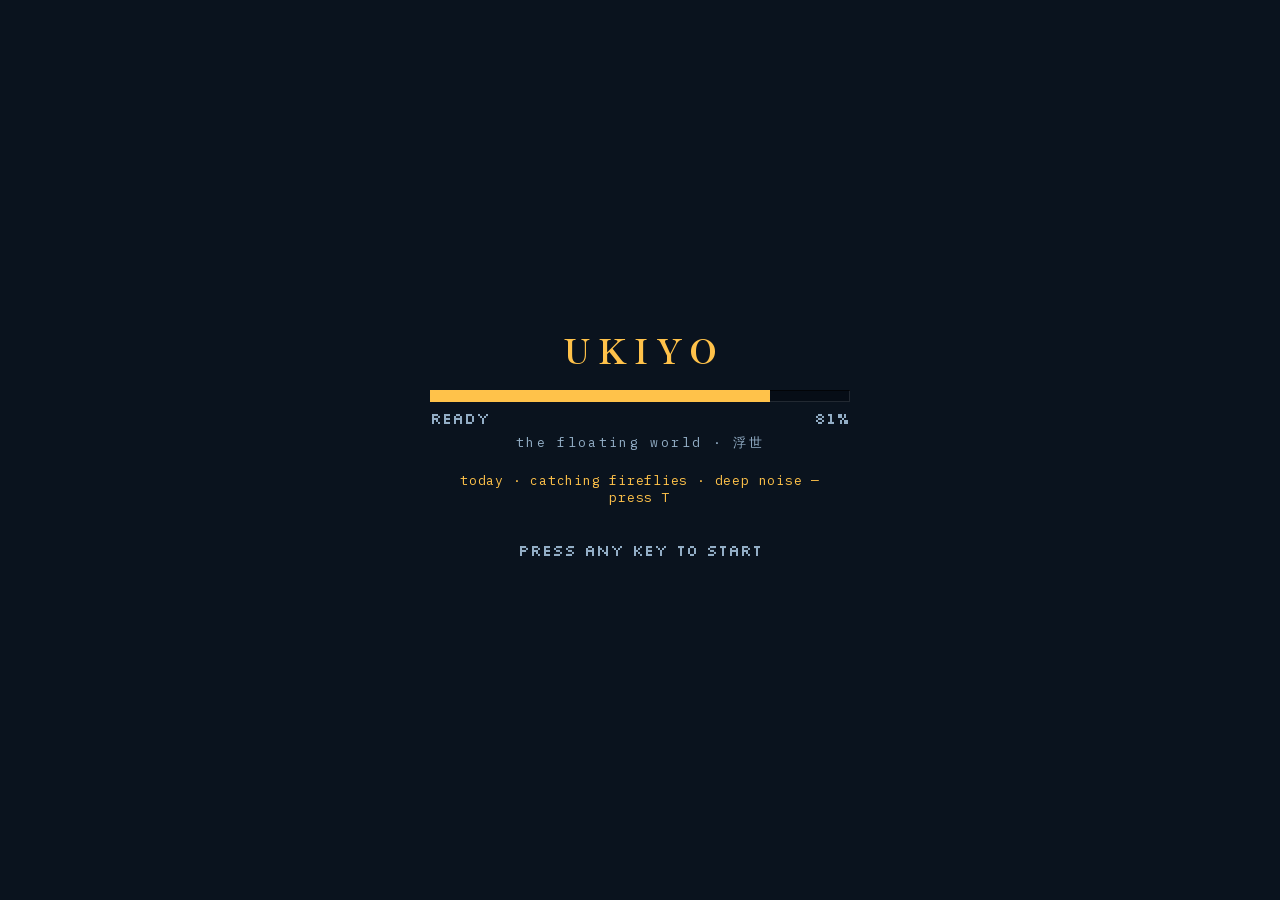
==== commit 6a325330: "Film slideshow, accessibility/contrast pass, and editorial headline type - Add a single "Slideshow" " ====
--- a/index.html
+++ b/index.html
@@ -16,13 +16,8 @@
   <meta name="description" content="Drag sounds onto a 160-year-old painting and hear them rain. Hiroshige's floating world with live weather, a twelve-sound room, and your own music.">
   <title>UKIYO — a floating world machine</title>
   <link rel="preload" href="assets/fonts/plex-mono-400.woff2" as="font" type="font/woff2" crossorigin>
-  <link rel="preload" href="assets/fonts/barlow-cond-700.woff2" as="font" type="font/woff2" crossorigin>
-  <link rel="preconnect" href="https://fonts.googleapis.com">
-  <link rel="preconnect" href="https://fonts.gstatic.com" crossorigin>
-  <!-- Silkscreen is a true 8px-grid bitmap face: it is only sharp at whole
-       multiples of 8, which is why it is used at 16 and 32 and nowhere else. -->
-  <link rel="stylesheet" href="https://fonts.googleapis.com/css2?family=Silkscreen:wght@400;700&display=swap">
-  <link rel="stylesheet" href="assets/styles.css?v=65">
+  <link rel="preload" href="assets/fonts/shippori-mincho-700.woff2" as="font" type="font/woff2" crossorigin>
+  <link rel="stylesheet" href="assets/styles.css?v=68">
 </head>
 <body>
   <!-- Per-channel palette ramps. feColorMatrix flattens to luminance,
@@ -66,14 +61,17 @@
   <!-- The browser will not start audio without a user gesture, so a gate has to
        exist either way. Better a boot screen than a "click to enable sound"
        toast: it is the same click, and it belongs to the machine. -->
-  <div class="boot" id="bootScreen" role="status" aria-label="Starting up">
+  <div class="boot" id="bootScreen" role="dialog" aria-modal="true" aria-labelledby="bootMark">
     <div class="boot-inner">
-      <p class="boot-mark">UKIYO</p>
-      <div class="boot-bar"><span id="bootFill"></span></div>
-      <p class="boot-line"><span id="bootStatus">MEMORY OK</span><span id="bootPct">0%</span></p>
+      <p class="boot-mark" id="bootMark">UKIYO</p>
+      <div class="boot-bar" id="bootBar" role="progressbar" aria-label="Starting up"
+           aria-valuemin="0" aria-valuemax="100" aria-valuenow="0"><span id="bootFill"></span></div>
+      <p class="boot-line"><span id="bootStatus" role="status" aria-live="polite">MEMORY OK</span><span id="bootPct" aria-hidden="true">0%</span></p>
       <p class="boot-sub">the floating world · 浮世</p>
       <p class="boot-today" id="bootToday"></p>
-      <p class="boot-skip">PRESS ANY KEY TO START</p>
+      <!-- A real button: "press any key" needs something a switch user can
+           actually reach, and the pointerdown listener makes it true anyway. -->
+      <button type="button" class="boot-skip">PRESS ANY KEY TO START</button>
     </div>
   </div>
   <a class="skip-link" href="#controlDock">Skip to player controls</a>
@@ -91,7 +89,8 @@
       <div class="scene-poster" id="scenePoster"></div>
       <!-- Two videos so a world change crossfades instead of blanking on src swap -->
       <video class="scene-video" id="sceneA" muted loop playsinline preload="metadata"></video>
-      <video class="scene-video" id="sceneB" muted loop playsinline preload="none"></video>
+      <!-- metadata, not none: the idle element is the crossfade's warm half. -->
+      <video class="scene-video" id="sceneB" muted loop playsinline preload="metadata"></video>
       <div class="youtube-wrap" id="youtubeWrap"><div id="youtubePlayer"></div></div>
       <!-- A second, permanently muted player: backdrop channels are wallpaper,
            independent of whatever the tuner is playing. -->
@@ -135,7 +134,7 @@
       <svg class="icon" aria-hidden="true"><use href="#i-hourglass-simple"/></svg>
       <span class="micro" id="focusStatusLabel">Focus</span>
       <strong id="focusCountdown">25:00</strong>
-      <button class="hw hw-icon" id="stopFocusButton" aria-label="Stop focus timer" style="min-height:32px;width:32px">
+      <button class="hw hw-icon" id="stopFocusButton" aria-label="Stop focus timer">
         <svg class="icon" aria-hidden="true"><use href="#i-x"/></svg>
       </button>
     </div>
@@ -312,7 +311,7 @@
           <span class="micro">Focus timer</span>
           <h2 id="focusPopoverTitle" tabindex="-1">Focus timer</h2>
         </div>
-        <button class="hw hw-icon" id="closeFocusButton" aria-label="Close focus timer" style="min-height:36px;width:36px">
+        <button class="hw hw-icon" id="closeFocusButton" aria-label="Close focus timer">
           <svg class="icon" aria-hidden="true"><use href="#i-x"/></svg>
         </button>
       </div>
@@ -336,7 +335,9 @@
     </section>
 
     <!-- ============ FACEPLATE ============ -->
-    <nav class="control-dock" id="controlDock" aria-label="Player controls">
+    <!-- tabindex="-1": the skip link's fragment jump only moves real focus
+         when the target can programmatically take it. -->
+    <nav class="control-dock" id="controlDock" aria-label="Player controls" tabindex="-1">
       <button class="source-key" id="worldButton" aria-controls="worldPanel" aria-expanded="false"
               aria-label="Scene selector: Rain window">
         <span class="source-thumb" id="sceneThumb" aria-hidden="true"></span>
@@ -359,20 +360,25 @@
         </button>
       </div>
 
-      <button class="now-key" id="musicButton" aria-controls="musicPanel" aria-expanded="false">
-        <span class="now-copy">
-          <small>Playing</small>
-          <strong class="dotmatrix" id="dockSongTitle">Tune a source →</strong>
-            <!-- Below 540px the prev/next keys are hidden, so this is the only
-                 way to move through a track on a phone. -->
-            <span class="scrub" id="scrubWrap" hidden>
-              <input id="scrub" type="range" min="0" max="1000" value="0" step="1"
-                     aria-label="Seek through the track">
-              <output id="scrubTime">0:00 / 0:00</output>
-            </span>
+      <!-- A div, not a button: the scrub range lives in the same LCD well, and
+           an interactive control inside a <button> is invalid HTML — seeking
+           used to open the tuner as a side effect of its own click. -->
+      <div class="now-key">
+        <button class="now-open" id="musicButton" aria-controls="musicPanel" aria-expanded="false">
+          <span class="now-copy">
+            <small>Playing</small>
+            <strong class="dotmatrix" id="dockSongTitle">Tune a source →</strong>
+          </span>
+          <svg class="icon" aria-hidden="true"><use href="#i-list"/></svg>
+        </button>
+        <!-- Below 540px the prev/next keys are hidden, so this is the only
+             way to move through a track on a phone. -->
+        <span class="scrub" id="scrubWrap" hidden>
+          <input id="scrub" type="range" min="0" max="1000" value="0" step="1"
+                 aria-label="Seek through the track">
+          <output id="scrubTime">0:00 / 0:00</output>
         </span>
-        <svg class="icon" aria-hidden="true"><use href="#i-list"/></svg>
-      </button>
+      </div>
 
       <!-- Twelve bars of real output, with a peak cap that falls at a fixed rate.
            A meter that only rises reads as a bar chart; the falling cap is what
@@ -420,10 +426,16 @@
     </nav>
   </main>
 
-  <script src="assets/audio-engine.js?v=65"></script>
-  <script src="assets/ui-sound.js?v=65"></script>
-  <script src="assets/grabbable.js?v=65"></script>
-  <script src="assets/scene.js?v=65"></script>
-  <script src="assets/app.js?v=65"></script>
+  <!-- The film reel. loops.js is a committed empty stub; loops.local.js is
+       written by tools/loops.py and gitignored, so a clean clone gets zero
+       loop scenes instead of thirty broken cards. Loaded before app.js so
+       worlds[] can still be composed at parse time. -->
+  <script src="assets/loops/loops.js?v=68"></script>
+  <script src="assets/loops/loops.local.js?v=68"></script>
+  <script src="assets/audio-engine.js?v=68"></script>
+  <script src="assets/ui-sound.js?v=68"></script>
+  <script src="assets/grabbable.js?v=68"></script>
+  <script src="assets/scene.js?v=68"></script>
+  <script src="assets/app.js?v=68"></script>
 </body>
 </html>
--- a/assets/styles.css
+++ b/assets/styles.css
@@ -2,12 +2,14 @@
    Dream Worlds — "Tabletop Hi-Fi, 1994"
    One authored stylesheet. No override layers.
 
-   Palette is measured, not guessed:
-     amber  #F0A93C on chassis  9.66:1   on panel  8.81:1
-     bone   #EDE6D6 on chassis 15.62:1   on panel 14.25:1
-     muted  #A69C8D on chassis  7.18:1   on panel  6.55:1  (AAA)
-     rec    #B03A2B  3.22:1 — fills and LEDs ONLY, never text
-     rec-tx #D9614E  5.34:1 — red text
+   Palette is measured, not guessed. Ratios are taken against the DARKEST
+   gradient stop each mode actually paints (--face-set's bottom), not against
+   --panel — that discipline is what let dusk drift a full stop under AA
+   before 2026-08-31. Worst-case, per mode:
+     night  bone 13.8:1  amber 8.9:1  muted 6.2:1  rec-tx 5.9:1
+     day    bone  9.2:1  amber 5.7:1  muted 4.7:1  rec-tx 4.7:1
+     dusk   bone  8.6:1  amber 5.6:1  muted 4.8:1  rec-tx 4.7:1
+     rec (#E0523A / #B83526 / #AF3320) — fills and LEDs ONLY, never text
    ============================================================ */
 
 @font-face {
@@ -25,6 +27,26 @@
 @font-face {
   font-family: "IBM Plex Mono"; font-style: normal; font-weight: 500;
   font-display: swap; src: url("fonts/plex-mono-500.woff2") format("woff2");
+}
+/* The headline serif — a mincho, so the Latin carries the same brush logic
+   as the prints it sits on. Latin subset only (~28KB a weight). */
+@font-face {
+  font-family: "Shippori Mincho"; font-style: normal; font-weight: 600;
+  font-display: swap; src: url("fonts/shippori-mincho-600.woff2") format("woff2");
+}
+@font-face {
+  font-family: "Shippori Mincho"; font-style: normal; font-weight: 700;
+  font-display: swap; src: url("fonts/shippori-mincho-700.woff2") format("woff2");
+}
+/* Self-hosted like everything else: when this came from the Google CDN, the
+   entire pixel chrome degraded to Courier New the moment the app was offline. */
+@font-face {
+  font-family: "Silkscreen"; font-style: normal; font-weight: 400;
+  font-display: swap; src: url("fonts/silkscreen-400.woff2") format("woff2");
+}
+@font-face {
+  font-family: "Silkscreen"; font-style: normal; font-weight: 700;
+  font-display: swap; src: url("fonts/silkscreen-700.woff2") format("woff2");
 }
 
 /* Registered so the boot sequence can sweep faders to their saved
@@ -55,10 +77,15 @@
   --well:      #060D16;
   /* ink */
   --amber:     #FFC24A;
-  --amber-dim: rgb(var(--amber-rgb) / .28);
+  /* .28 measured 1.9-2.0:1 against its own plate — a selected-state border
+     has a 3:1 bar (1.4.11), so the dim ink is dim, not ghostly. */
+  --amber-dim: rgb(var(--amber-rgb) / .62);
   --led-off:   rgb(var(--amber-rgb) / .11);
   --bone:      #E9F2FA;
   --muted:     #93AEC6;
+  /* Disabled keys keep a readable label: "why this is off" is information,
+     and information at opacity .4 measured 2.1-3.4:1. */
+  --ink-off:   #65717F;
   --rec:       #E0523A;
   --rec-text:  #FF836A;
   /* structure */
@@ -69,7 +96,9 @@
   /* type */
   --f-display: "Barlow Condensed", "Arial Narrow", Arial, sans-serif;
   --f-mono:    "IBM Plex Mono", ui-monospace, "SF Mono", Menlo, monospace;
-  --fs-micro:   11px;
+  /* 12, not 11: every carrier is min-height-driven, so the raise costs no
+     layout, and 11px uppercase mono was the floor of every contrast bill. */
+  --fs-micro:   12px;
   --fs-sec:     13px;
   --fs-body:    15px;
   --fs-read:    17px;
@@ -153,14 +182,17 @@
    MODES — night is the default in :root above. Day and dusk are
    authored palettes, not inversions: on a pale ground the amber has
    to drop most of its lightness or it fails contrast outright.
-   Scoped to chrome surfaces, never :root — the readout, scene title and veil
-   float over the scene photo and are measured against the brightest frame,
-   so they stay light-on-dark in every mode. Only the faceplate flips.
-
-   Measured against each mode's own --panel:
-     night  bone 14.4:1   amber 10.1:1   muted 6.7:1   teal 9.3:1
-     day    ink  13.9:1   amber  7.2:1   muted 5.6:1   teal 4.9:1
-     dusk   bone 12.8:1   amber  8.9:1   muted 5.3:1   teal 8.1:1
+   Scoped to chrome surfaces, never :root. Two consequences that matter:
+   1. Things floating bare over the scene photo (the veil, the pixel canvas,
+      the sound tokens) stay on the night palette in every mode — they are
+      measured against the artwork, not the faceplate. .tokens was once in
+      this list, which turned twelve pastel chips cream and dropped their
+      ink to 1.1:1; it is pinned to the LCD treatment instead, further down.
+   2. `color` is re-declared inside the scope. body's `color: var(--bone)`
+      resolves against :root and descendants inherit the RESOLVED night ink,
+      not the variable — without the re-declaration every heading and title
+      inside a flipped surface stayed pale blue on cream (1.16:1).
+   Worst-case ratios live in the header table at the top of this file.
    ============================================================ */
 :root[data-mode="day"] .control-dock,
 :root[data-mode="day"] .panel,
@@ -173,36 +205,44 @@
 :root[data-mode="day"] .notice,
 :root[data-mode="day"] .readout,
 :root[data-mode="day"] .focus-status,
-:root[data-mode="day"] .tokens,
 :root[data-mode="day"] .boot,
 :root[data-mode="day"] .shade-grip {
   /* WASHI — the print's own paper. Anchored to measurements: Poolsuite's cream
-     chassis #F9F0E9, Gridzzly's warm ink #483737, Daylight's bone glass. Ink on
-     panel measures 9.8:1; muted 5.4:1; vermillion 5.1:1; ai blue 6.9:1. */
+     chassis #F9F0E9, Gridzzly's warm ink #483737, Daylight's bone glass.
+     Amber on paper cannot glow the way it does on indigo, so a lit key reads
+     as INKED here — deep umber, carried by the --face-lit plate under it.
+     Everything below clears 4.5:1 on --face-set's bottom stop, the darkest
+     surface this mode paints. */
+  color: var(--bone);
   --chassis:   #F5EDDD;
   --panel:     #FBF5EA;
   --panel-hi:  #FFFBF2;
-  --panel-lo:  #EBE0CB;
+  --panel-lo:  #EFE5D2;
   --well:      #FFFDF6;
-  --amber:     #8A5606;
+  --amber:     #6C4305;
   --bone:      #3A322A;
-  --muted:     #6E5F52;
+  --muted:     #63554A;
+  --ink-off:   #776C5D;
   --rec:       #B83526;
-  --rec-text:  #B83526;
+  --rec-text:  #A12E21;
   --teal:      #22557E;
   --teal-rgb:  34 85 126;
   --chassis-rgb: 224 212 190;
-  --amber-rgb:   138 86 6;
+  --amber-rgb:   108 67 5;
   --bone-rgb:    58 50 42;
   --rec-rgb:     184 53 38;
   --shadow-rgb:  89 74 62;
-  --amber-deep:  #6E4404;
+  --amber-deep:  #432A03;
   --led-off:   rgb(var(--amber-rgb) / .18);
   --edge:      rgb(58 50 42 / .28);
   --edge-soft: rgb(58 50 42 / .12);
   --hi-rgb: 255 255 255;
   --lo-rgb: 89 74 62;
+  /* Literal on purpose: :root's --face substitutes its var()s AT :root, so
+     without this override every flipped surface inherits the night gradient.
+     Kept in lockstep with --panel-hi/--panel-lo above. */
   --face:      linear-gradient(180deg, #FFFBF2, #EFE5D2);
+  --amber-dim: rgb(var(--amber-rgb) / .62);
   --face-key:  linear-gradient(180deg, #FDF7EB, #EBDFC9);
   --face-lit:  linear-gradient(180deg, #FBEBC2, #F1DCA2);
   --face-lit2: linear-gradient(180deg, #FDF1D2, #F5E3B0);
@@ -228,34 +268,38 @@
 :root[data-mode="dusk"] .notice,
 :root[data-mode="dusk"] .readout,
 :root[data-mode="dusk"] .focus-status,
-:root[data-mode="dusk"] .tokens,
 :root[data-mode="dusk"] .boot,
 :root[data-mode="dusk"] .shade-grip {
-  /* DUSK — lamplit paper. Ink 10.3:1, muted 4.7:1 on panel. */
+  /* DUSK — lamplit paper. Ink 8.6:1, muted 4.8:1, amber 5.6:1 on the darkest
+     painted stop (--face-set). The old ink measured 3.4-4.4:1 there. */
+  color: var(--bone);
   --chassis:   #EAD9BF;
   --panel:     #F3E6CF;
   --panel-hi:  #FAF0DC;
-  --panel-lo:  #E0CDB0;
+  --panel-lo:  #E5D2B2;
   --well:      #FBF2E0;
-  --amber:     #8F5606;
+  --amber:     #643C04;
   --bone:      #40301F;
-  --muted:     #77624A;
+  --muted:     #5E4D3A;
+  --ink-off:   #76644B;
   --rec:       #AF3320;
-  --rec-text:  #AF3320;
+  --rec-text:  #942B1B;
   --teal:      #205070;
   --teal-rgb:  32 80 112;
   --chassis-rgb: 210 190 158;
-  --amber-rgb:   143 86 6;
+  --amber-rgb:   100 60 4;
   --bone-rgb:    64 48 31;
   --rec-rgb:     175 51 32;
   --shadow-rgb:  92 70 48;
-  --amber-deep:  #714203;
+  --amber-deep:  #3E2502;
   --led-off:   rgb(var(--amber-rgb) / .18);
   --edge:      rgb(64 48 31 / .3);
   --edge-soft: rgb(64 48 31 / .13);
   --hi-rgb: 255 250 240;
   --lo-rgb: 92 70 48;
+  /* Literal on purpose — see the day block's note on :root substitution. */
   --face:      linear-gradient(180deg, #FAF0DC, #E5D2B2);
+  --amber-dim: rgb(var(--amber-rgb) / .62);
   --face-key:  linear-gradient(180deg, #F7ECD4, #E1CDAC);
   --face-lit:  linear-gradient(180deg, #F7E4B4, #EBD394);
   --face-lit2: linear-gradient(180deg, #FAEAC4, #F0DCA4);
@@ -353,7 +397,6 @@
               filter   var(--t-scene) var(--ease-out);
 }
 .scene-video.is-live { opacity: 1; }
-.crossfading .scene-video { filter: blur(2px); }
 
 .youtube-wrap {
   position: absolute; inset: -10%; width: 120%; height: 120%;
@@ -501,12 +544,11 @@
 
 .readout-title {
   margin: 0;
-  font-family: var(--f-display);
+  font-family: var(--f-serif);
   font-size: var(--fs-display);
   font-weight: 700;
-  letter-spacing: .002em;
-  line-height: .96;
-  text-transform: uppercase;
+  letter-spacing: .015em;
+  line-height: 1.15;
   text-wrap: balance;
   color: var(--bone);
   text-shadow: 0 2px 20px rgb(var(--chassis-rgb) / .75);
@@ -609,15 +651,23 @@
    for. It withdraws to a grab strip and returns on hover, on focus, or on any
    pointer near the bottom of the screen — never while a panel is open, while
    focus is inside it, or mid-drag. Quiet mode (Q) still hides it outright,
-   hence the :not(.quiet) guard rather than relying on source order. */
-.dock-idle:not(.quiet) .control-dock {
-  transform: translateY(calc(100% - 18px));
-  opacity: .48;
-}
-.dock-idle:not(.quiet) .control-dock:hover,
-.dock-idle:not(.quiet) .control-dock:focus-within {
-  margin-inline: auto;
-  opacity: 1;
+   hence the :not(.quiet) guard rather than relying on source order.
+
+   Hover-capable pointers only. On touch there is no hover to summon it back,
+   and on a phone the dock folds to two rows so the 18px "grab strip" sliced
+   through the middle of the LCD — the play key sat 100px below the screen
+   edge. A phone keeps its faceplate; quiet mode is the way to clear it.
+   The old opacity fade is gone from both: .48 put the 11px labels at 2.7:1
+   mid-withdrawal, and the translate already does the hiding. */
+@media (hover: hover) {
+  .dock-idle:not(.quiet) .control-dock {
+    transform: translateY(calc(100% - 18px));
+  }
+  .dock-idle:not(.quiet) .control-dock:hover,
+  .dock-idle:not(.quiet) .control-dock:focus-within {
+    margin-inline: auto;
+    transform: none;
+  }
 }
 .quiet .readout { opacity: 0; pointer-events: none; transform: translateY(-10px); }
 .quiet .focus-status { opacity: 0; pointer-events: none; transform: translateY(-10px); }
@@ -683,7 +733,14 @@
    travels back to the button edge as the key goes down. */
 :where(button, a, input, [tabindex]):focus-visible {
   outline: 2px solid var(--amber);
-  outline-offset: 4px;
+  outline-offset: 2px;
+}
+/* Controls that float on the ARTWORK need a second, dark ring under the amber
+   one — amber alone measured 1.6:1 over a bright sky. Chrome-mounted controls
+   don't: their panel is the dark ring. (The shade grip does its own version.) */
+.tokens .token:focus-visible {
+  outline-offset: 0;
+  box-shadow: 0 0 0 2px #0A131E, 0 0 0 5px rgb(255 194 74 / .9);
 }
 :where(button, a, input, [tabindex]):active:focus-visible { outline-offset: 1px; }
 @media (prefers-reduced-motion: no-preference) {
@@ -705,10 +762,13 @@
               0 0 0 1px rgb(var(--amber-rgb) / .18);
 }
 
-.hw:disabled { opacity: .4; cursor: not-allowed; }
+/* Dead keys stay legible: the reason a control is off is information, and
+   opacity took it to 2.1-3.4:1. Unlit face + grey ink reads as "off". */
+.hw:disabled { color: var(--ink-off); box-shadow: none; cursor: not-allowed; }
+.hw:disabled .icon { color: var(--ink-off); }
 
 .hw-icon { width: 44px; min-height: 44px; padding: 0; font-size: var(--ic-md); }
-.hw-sm { min-height: 32px; padding: 0 var(--s3); }
+.hw-sm { min-height: 36px; padding: 0 var(--s3); }
 
 /* ============================================================
    THE FACEPLATE — the dock is one machined panel
@@ -777,7 +837,7 @@
   color: var(--bone); cursor: pointer; font-size: var(--ic-md);
   transition: color var(--t-state) ease, box-shadow var(--t-state) ease;
 }
-.transport:disabled { opacity: .35; cursor: not-allowed; }
+.transport:disabled { color: var(--ink-off); box-shadow: none; cursor: not-allowed; }
 
 .play-key {
   display: grid; place-items: center;
@@ -804,15 +864,22 @@
   --muted: var(--lcd-muted);
   --bone: #E9F2FA;
   --bone-rgb: 233 242 250;
-  display: flex; align-items: center; gap: var(--s3);
+  display: grid; align-content: center;
   flex: 1 1 320px; min-width: 180px; min-height: 48px;
   padding: 0 var(--s3);
   border: 1px solid rgb(8 17 32 / .9); border-radius: var(--r-hw);
   background: var(--lcd-well);
   background-image: var(--scanline);
   box-shadow: inset 0 2px 6px rgb(var(--shadow-rgb) / .8), inset 0 0 0 1px rgb(var(--amber-rgb) / .06);
-  cursor: pointer; text-align: left;
+  text-align: left;
   transition: box-shadow var(--t-state) ease;
+}
+/* The tappable part of the LCD — everything except the scrub row. */
+.now-open {
+  display: flex; align-items: center; gap: var(--s3);
+  width: 100%; min-width: 0; min-height: 44px; padding: 0;
+  border: 0; background: transparent;
+  color: inherit; font: inherit; text-align: left; cursor: pointer;
 }
 .now-copy { display: grid; min-width: 0; gap: 3px; flex: 1; }
 .now-copy small {
@@ -864,7 +931,9 @@
 .more-wrap { position: relative; }
 .more-menu {
   position: absolute; right: 0; bottom: calc(100% + var(--s3));
-  display: grid; gap: 2px; width: 216px; padding: var(--s1);
+  /* 216px clipped the kbd hints off the right edge and folded "Art library"
+     onto its own value. */
+  display: grid; gap: 2px; width: 248px; padding: var(--s1);
   border: 1px solid var(--edge); border-radius: var(--r-hw);
   background-image: var(--brushed), var(--face);
   box-shadow: inset 0 1px var(--edge), 0 16px 40px rgb(var(--chassis-rgb) / .7);
@@ -879,12 +948,24 @@
 }
 .more-menu button {
   display: flex; align-items: center; justify-content: space-between;
+  gap: var(--s3);
   min-height: 40px; padding: 0 var(--s3);
+  /* min-width: 0, or the widest row silently widens the grid column past the
+     menu box and every right-hand value and kbd hint draws outside it. */
+  width: 100%; min-width: 0;
   border: 0; border-radius: var(--r-led); background: transparent;
   color: var(--bone); cursor: pointer; font-size: var(--fs-sec);
   transition: background-color var(--t-state) ease;
 }
-.more-menu button span { display: flex; align-items: center; gap: var(--s2); }
+.more-menu button span {
+  display: flex; align-items: center; gap: var(--s2);
+  white-space: nowrap;
+}
+.more-menu button > span:first-child { flex: 0 1 auto; overflow: hidden; }
+.more-menu .mode-value {
+  flex: 0 1 auto; min-width: 0;
+  overflow: hidden; text-overflow: ellipsis; white-space: nowrap;
+}
 kbd {
   padding: 2px 6px;
   border: 1px solid var(--edge); border-radius: var(--r-led);
@@ -992,11 +1073,19 @@
   min-height: 44px;
   border-bottom: 1px solid rgb(var(--chassis-rgb) / .6);
 }
+/* Four columns in a 400px drawer leaves ~90px a cell: icon + FIREFLIES
+   overlapped. The label is the information; the icon goes. */
+.seg-grid .seg-row > * .icon { display: none; }
 .seg-grid .seg-row > *:nth-child(4n) { border-right: 0; }
 .seg-grid .seg-row > *:nth-last-child(-n + 4) { border-bottom: 0; }
 @media (max-width: 560px) {
   .seg-grid .seg-row > * .icon { display: none; }
-  .seg-grid .seg-row > * { padding: 0 var(--s1); font-size: 10px; }
+  /* Off the bitmap face rather than off its 8px grid: Silkscreen at 10px is
+     both the smallest and the least legible type in the app at once. */
+  .seg-grid .seg-row > * {
+    padding: 0 var(--s1);
+    font-family: var(--f-mono); font-size: 11px; letter-spacing: .02em;
+  }
 }
 
 .seg-lit {
@@ -1165,7 +1254,12 @@
 .world-card[aria-current="true"] .world-card-screen {
   box-shadow: 0 0 0 2px var(--amber), inset 0 0 30px rgb(var(--chassis-rgb) / .4);
 }
-.world-card:disabled { opacity: .38; cursor: not-allowed; }
+/* The card must still say WHY it is off ("no art added") — at opacity .38
+   that reason measured 2.1:1. The screen dims; the words do not. */
+.world-card:disabled { color: var(--ink-off); cursor: not-allowed; }
+.world-card:disabled .world-card-screen { opacity: .45; }
+.world-card:disabled .world-card-copy small,
+.world-card:disabled .world-card-kind { color: var(--ink-off); }
 
 /* ---- Tuner (music) ---- */
 
@@ -1255,19 +1349,28 @@
   border-color: var(--amber-dim); background: rgb(var(--amber-rgb) / .08);
 }
 .list-row[aria-current="true"] .list-num { color: var(--amber); }
-.list-row:disabled { opacity: .38; cursor: not-allowed; }
+.list-row:disabled { color: var(--ink-off); cursor: not-allowed; }
+.list-row:disabled .list-copy small { color: var(--ink-off); }
 
 /* ---- Room ---- */
 
-.room-layout { display: grid; grid-template-columns: 244px minmax(0, 1fr); flex: 1 1 auto; min-height: 0; }
+/* One scroll region for the whole mix. The old layout nested two scroll
+   wells — presets in 306px, twelve channels in 282px — so the mix was never
+   visible as a whole and the drawer showed two competing scrollbars. */
+.room-layout {
+  display: flex; flex-direction: column;
+  flex: 1 1 auto; min-height: 0; overflow: auto;
+}
 .preset-col {
   display: flex; flex-direction: column; gap: var(--s3);
-  overflow: auto; padding: var(--s4);
-  border-right: 1px solid rgb(var(--chassis-rgb) / .6);
-  box-shadow: 1px 0 0 var(--edge-soft);
+  padding: var(--s4) var(--s4) var(--s3);
+  border-bottom: 1px solid rgb(var(--chassis-rgb) / .6);
+  box-shadow: 0 1px 0 var(--edge-soft);
 }
 .col-head { display: flex; align-items: center; justify-content: space-between; gap: var(--s2); }
-.preset-list { display: grid; gap: var(--s2); }
+/* Compact two-up cards: six presets in three short rows, not a half-panel
+   column that pushed the twelve channels below the fold. */
+.preset-list { display: grid; grid-template-columns: repeat(2, minmax(0, 1fr)); gap: var(--s2); }
 .preset {
   display: flex; align-items: center; gap: var(--s3);
   width: 100%; min-height: 58px; padding: var(--s2) var(--s3);
@@ -1289,13 +1392,11 @@
 .preset span { display: grid; gap: 2px; min-width: 0; }
 .preset strong { font-size: var(--fs-sec); font-weight: 500; letter-spacing: .02em; }
 .preset small { color: var(--muted); font-size: var(--fs-micro); line-height: 1.4; }
-.preset:disabled { opacity: .4; cursor: default; }
-
-.room-controls {
-  position: relative; min-width: 0; overflow: auto;
-  /* signals that the column continues below the fold */
-  mask-image: linear-gradient(to bottom, #000 calc(100% - 18px), rgb(0 0 0 / .35) 100%);
-}
+/* "Save a mix to enable" is an instruction; it was at 2.2:1. */
+.preset:disabled { color: var(--ink-off); box-shadow: none; cursor: default; }
+.preset:disabled small { color: var(--ink-off); }
+
+.room-controls { position: relative; min-width: 0; }
 .channel-grid { display: grid; grid-template-columns: repeat(3, minmax(0, 1fr)); gap: var(--s2); padding: var(--s3); }
 
 .channel {
@@ -1331,7 +1432,7 @@
 .channel-bottom { display: flex; align-items: center; gap: var(--s2); margin-top: var(--s1); }
 .mute {
   display: grid; place-items: center; flex: 0 0 auto;
-  width: 32px; height: 32px; padding: 0;
+  width: 40px; height: 40px; padding: 0;
   border: 1px solid transparent; border-radius: var(--r-led);
   background: transparent; color: var(--muted); cursor: pointer; font-size: var(--ic-sm);
   transition: color var(--t-state) ease, background var(--t-state) ease;
@@ -1380,7 +1481,7 @@
   transition-duration: var(--t-in); content-visibility: visible;
 }
 .focus-top { display: flex; align-items: flex-start; justify-content: space-between; gap: var(--s3); }
-.focus-top h2 { margin: var(--s1) 0 0; font-family: var(--f-display); font-size: var(--fs-title); font-weight: 600; letter-spacing: .03em; text-transform: uppercase; }
+.focus-top h2 { margin: var(--s1) 0 0; font-family: var(--f-serif); font-size: var(--fs-title); font-weight: 700; letter-spacing: .015em; }
 .duration-wrap { margin: var(--s4) 0 var(--s3); }
 .duration-wrap .seg-row > * { flex-direction: column; gap: 0; min-height: 62px; }
 .duration-wrap strong { font-family: var(--f-display); font-size: var(--fs-num); font-weight: 700; letter-spacing: 0; }
@@ -1473,9 +1574,6 @@
   .world-grid, .track-list, .channel-grid { padding: var(--s3); }
   .track-list { grid-template-columns: 1fr; }
   .world-card-screen { height: 124px; }
-  .room-layout { grid-template-columns: 1fr; }
-  .preset-col { border-right: 0; border-bottom: 1px solid rgb(var(--chassis-rgb) / .6); box-shadow: 0 1px 0 var(--edge-soft); }
-  .preset-list { grid-auto-flow: column; grid-auto-columns: 176px; overflow-x: auto; padding-bottom: var(--s1); }
   .control-dock { gap: var(--s1); padding: var(--s1); width: calc(100vw - var(--s4)); }
   .dock-divider, .volume-key > .icon { display: none; }
   /* A tablet has the room for a fader you can actually aim at — the old
@@ -1509,7 +1607,6 @@
   .readout::before { inset: -22px -60px -26px -30px; }
   .notice { grid-template-columns: auto 1fr; }
   .notice button { grid-column: 2; justify-self: start; }
-  .room-controls { mask-image: none; }
 }
 
 /* Portrait phones and narrow tablets: horizontal room is the scarce axis and
@@ -1586,7 +1683,7 @@
   /* The dock cannot slide away here, so it must not dim either: a permanent
      48% would put every label in it below AA for exactly the users least
      able to afford it. Under reduced motion the dock simply stays. */
-  .dock-idle:not(.quiet) .control-dock { opacity: 1; }
+  .dock-idle:not(.quiet) .control-dock { opacity: 1; transform: none; }
   .panel.is-open .stagger > * { animation: none; }
   .booting .readout-ch, .booting .now-copy strong, .booting .control-dock,
   .booting .readout-title, .booting .readout-meta { animation: none; }
@@ -1625,7 +1722,13 @@
    face and does not care.
    ============================================================ */
 
-:root { --f-pixel: "Silkscreen", "Courier New", monospace; }
+:root {
+  --f-pixel: "Silkscreen", "Courier New", monospace;
+  /* The headline face. A gallery placard over a painting or a film wants an
+     editorial serif, not equipment lettering — the small technical labels
+     keep the hardware character on their own. */
+  --f-serif: "Shippori Mincho", "Hiragino Mincho ProN", "Yu Mincho", Georgia, serif;
+}
 
 .readout-ch,
 #channelChip,
@@ -1643,27 +1746,21 @@
 }
 
 /* Declared here, after the media queries that used to try to shrink these and
-   lost on source order. The narrow steps live with the rule they override. */
-.readout-title, .panel-head h2 {
-  font-family: var(--f-pixel);
-  -webkit-font-smoothing: none;
+   lost on source order. The narrow steps live with the rule they override.
+   Headlines are the serif in title case: the big name over the artwork reads
+   as a placard in the gallery, not a label on the machine. */
+.readout-title, .panel-head h2, .focus-top h2 {
+  font-family: var(--f-serif);
+  font-weight: 700;
   font-synthesis: none;
-  letter-spacing: 0;
-  font-size: 32px;
-  line-height: 40px;
-}
-/* Silkscreen is an 8px-grid bitmap face, so the narrow steps are 24 and 16.
-   The old attempts at 26 and 18 sat in media blocks ABOVE this rule at equal
-   specificity, so they never applied and would not have been crisp if they had. */
-@media (max-width: 640px) {
-  .readout-title { font-size: 24px; line-height: 32px; }
-  .panel-head h2 { font-size: 24px; line-height: 32px; }
-}
-/* 460px caught a small laptop window, not just a landscape phone, and dropped
-   the scene title to 16px on a desktop. 380 is genuinely short. */
+  letter-spacing: .015em;
+  text-transform: none;
+  font-size: clamp(24px, 2.6vw, 34px);
+  line-height: 1.18;
+}
+.panel-head h2, .focus-top h2 { font-size: 21px; line-height: 1.2; }
 @media (max-width: 380px), (max-height: 380px) {
-  .readout-title { font-size: 16px; line-height: 24px; }
-  .panel-head h2 { font-size: 16px; line-height: 24px; }
+  .readout-title { font-size: 19px; }
 }
 
 /* ---------- bevelled keys ----------
@@ -1723,9 +1820,10 @@
 .boot.is-done { opacity: 0; pointer-events: none; }
 .boot-inner { width: min(420px, calc(100vw - 48px)); text-align: center; }
 .boot-mark {
-  font-family: var(--f-pixel); font-size: 32px; line-height: 40px;
+  font-family: var(--f-serif); font-size: 34px; line-height: 40px;
+  font-weight: 700; letter-spacing: .22em; text-indent: .22em;
   color: var(--amber); margin: 0 0 var(--s5);
-  -webkit-font-smoothing: none; font-synthesis: none;
+  font-synthesis: none;
 }
 .boot-bar {
   height: 12px; background: var(--well);
@@ -1745,13 +1843,16 @@
   font-variant-numeric: tabular-nums;
 }
 .boot-skip {
-  margin: var(--s6) 0 0;
+  margin: var(--s6) 0 0; padding: var(--s3) var(--s4);
+  border: 0; background: transparent; cursor: pointer;
   font-family: var(--f-pixel); font-size: 16px; line-height: 16px;
-  color: rgb(var(--bone-rgb) / .45);
+  /* The blink swaps colour, not opacity: the old 45%-bone trough measured
+     1.2:1 in day mode — an invitation nobody could read. */
+  color: var(--muted);
   -webkit-font-smoothing: none; font-synthesis: none;
   animation: boot-blink 1.4s steps(2, start) infinite;
 }
-@keyframes boot-blink { 50% { opacity: .25; } }
+@keyframes boot-blink { 50% { color: var(--amber); } }
 @media (prefers-reduced-motion: reduce) {
   .boot { display: none; }
 }
@@ -1805,11 +1906,21 @@
    Objects on the painting, not controls in a box. They carry the same values
    the mixer faders do; this is the same control seen twice.
 
-   The idle fade is what lets them live on the artwork at all: full weight while
-   you are working, a faint outline when you are only looking. */
+   Pinned to the night ink like the LCD well (.now-key): these float on the
+   ARTWORK, not the faceplate, so flipping them cream in day mode put twelve
+   pastel tints on a cream plate at 1.1-2.3:1. The scene is veil-dimmed in
+   every mode, so a dark chip always has ground under it. */
 .tokens {
   position: absolute; inset: 0; z-index: 5;
   pointer-events: none;
+  --amber: #FFC24A; --amber-rgb: 255 194 74;
+  --bone: #E9F2FA;  --bone-rgb: 233 242 250;
+  --muted: #93AEC6;
+  --face-key: linear-gradient(180deg, #23384F, #16273A);
+  --face-lit: linear-gradient(180deg, #4A3A14, #2E230B);
+  --hi-rgb: 233 242 250; --lo-rgb: 0 0 0;
+  --shadow-rgb: 0 0 0;
+  --brushed: repeating-linear-gradient(90deg, rgb(233 242 250 / .028) 0 1px, transparent 1px 3px);
 }
 .token {
   position: absolute; top: 0; left: 0;
@@ -1833,7 +1944,7 @@
 .token .icon { font-size: var(--ic-sm); color: var(--amber); flex: 0 0 auto; }
 .token-copy { display: grid; gap: 1px; min-width: 0; }
 .token-copy strong {
-  font-size: 10px; font-weight: 600;
+  font-size: 12px; font-weight: 600;
   letter-spacing: .06em; text-transform: uppercase; white-space: nowrap;
 }
 /* Twelve of these share one painting, so the name is only carried while the
@@ -1861,12 +1972,18 @@
 }
 .token.is-live-drag .token-val { color: var(--bone); }
 
-/* Idle: back to an outline, so the painting is the thing you are looking at.
-   Anything focused or hovered stays legible regardless. */
-.tokens.is-idle .token { opacity: .28; }
-.tokens.is-idle .token:hover,
-.tokens.is-idle .token:focus-visible,
-.tokens.is-idle .token.is-grabbed { opacity: 1; }
+/* Idle: the chip retracts to a knob — icon and tint bar at full weight — so
+   the painting is the thing you are looking at. Retracting beats fading:
+   no opacity below 1 keeps the value readable over an arbitrary print (the
+   old .28 measured ~2:1), and a chip collapsing to hardware is an idiom,
+   where text dissolving to a ghost is a defect. */
+.tokens.is-idle .token .token-val { display: none; }
+.tokens.is-idle .token:hover .token-val,
+.tokens.is-idle .token:focus-visible .token-val,
+.tokens.is-idle .token.is-grabbed .token-val { display: block; }
+/* Quiet mode clears the artwork completely — the chips go with the chrome. */
+.quiet .tokens, .quiet .shade { opacity: 0; pointer-events: none; }
+.quiet .tokens .token { pointer-events: none; }
 
 @media (max-width: 640px) {
   /* On a phone the painting is small enough that twelve objects on it is a
@@ -1899,26 +2016,22 @@
 .quiet-return .icon,
 .primary-key .icon { font-size: var(--ic-sm); }
 
-/* ---------- the readout sits on a plate ----------
-   It used to be bare text on the painting. That was fine over the old dark video
-   loops and fails badly on the Ghibli stills: measured against the brightest
-   region of the readout band, the kind label was 2.17:1, the channel chip
-   3.31:1 and the title 3.20:1.
-
-   A plate fixes it where the problem is, instead of dimming a painting to
-   protect three lines of text — and it turns floating text into an object that
-   belongs to the same machine as the dock. */
+/* ---------- the readout is a placard ----------
+   It used to be bare text on the painting (2.2-3.3:1 over the bright prints),
+   then a machined plate. A placard suits what it actually is — the label
+   beside the work in a gallery: paper card, hairline frame, and a thin
+   accent rule the scene itself colours (--scene-accent, set per scene).
+   The card ground is what carries the contrast; the accent is never text. */
 .readout {
-  padding: var(--s3) var(--s4) var(--s3) var(--s3);
-  border-radius: var(--r-hw);
+  padding: var(--s3) var(--s4) var(--s3) var(--s4);
+  border-radius: 3px;
+  border: 1px solid var(--edge-soft);
+  border-left: 3px solid var(--scene-accent, var(--amber));
   background-image: var(--brushed), var(--face);
-  box-shadow:
-    inset  1px  1px 0 0 rgb(var(--hi-rgb) / .18),
-    inset -1px -1px 0 0 rgb(var(--lo-rgb) / .5),
-    0 8px 24px rgb(var(--shadow-rgb) / .45);
-}
-/* The wash behind it existed to lift text off the picture. The plate does that
-   job properly now, so the wash is just haze. */
+  box-shadow: 0 10px 30px rgb(var(--shadow-rgb) / .4);
+}
+/* The wash behind it existed to lift text off the picture. The placard does
+   that job properly now, so the wash is just haze. */
 .readout::before { display: none; }
 
 /* ---------- the window shade ----------
@@ -1995,13 +2108,6 @@
     transform-origin: right center;
   }
   .panel.is-open { transform: translateX(0) scale(1); }
-  /* One column: 400px cannot carry a preset rail beside a channel grid. */
-  .room-layout { grid-template-columns: 1fr; }
-  .preset-col {
-    display: flex; gap: var(--s2); overflow-x: auto;
-    padding: var(--s3); scroll-snap-type: x mandatory;
-  }
-  .preset-col > .preset { flex: 0 0 176px; scroll-snap-align: start; }
   .channel-grid { grid-template-columns: 1fr; }
   .world-grid { grid-template-columns: repeat(2, minmax(0, 1fr)); }
   .track-list { grid-template-columns: 1fr; }
@@ -2032,12 +2138,6 @@
     transform-origin: bottom center;
   }
   .panel.is-open { transform: translateY(0) scale(1); }
-  .room-layout { grid-template-columns: 1fr; }
-  .preset-col {
-    display: flex; gap: var(--s2); overflow-x: auto;
-    padding: var(--s3); scroll-snap-type: x mandatory;
-  }
-  .preset-col > .preset { flex: 0 0 168px; scroll-snap-align: start; }
   .world-grid { grid-template-columns: repeat(2, minmax(0, 1fr)); }
   .channel-grid { grid-template-columns: 1fr; }
   .track-list { grid-template-columns: 1fr; }
@@ -2135,3 +2235,44 @@
 .bonsai[data-stage="4"] .b2, .bonsai[data-stage="5"] .b2 { display: block; }
 .bonsai[data-stage="5"] .b2 { font-size: 20px; }
 @media (max-width: 780px) { .bonsai { display: none; } }
+
+/* ============================================================
+   FORCED COLORS — Windows High Contrast drops every box-shadow,
+   and this chassis is built almost entirely from box-shadow bevels.
+   Real borders take over; the system palette does the rest.
+   ============================================================ */
+@media (forced-colors: active) {
+  .hw, .transport, .play-key, .seg-row > *, .more-menu button,
+  .control-dock, .panel, .now-key, .segmented-wrap, .token, .readout,
+  .focus-status, .toast, .quiet-return, .channel, .option, .preset,
+  .station, .list-row, .world-card, .tuner input, .vu, .boot-bar,
+  .switch, .mute, .more-menu, .focus-popover, .shade-grip {
+    border: 1px solid CanvasText;
+  }
+  [aria-current="true"], .hw.is-on, [aria-expanded="true"],
+  [aria-checked="true"], .station-row.is-live, .channel.is-live {
+    border-color: Highlight; outline: 1px solid Highlight;
+  }
+  :where(button, a, input, [tabindex]):focus-visible { outline-color: Highlight; }
+  :disabled { color: GrayText; }
+  /* The meters carry information in colour headroom — keep their paint. */
+  .meter-fill, .vu > span.is-lit, .vu-peak { forced-color-adjust: none; }
+  /* The dot mask punches holes through glyphs; in forced colors that is
+     shredded text. The desaturate filter fights the system palette. */
+  .dotmatrix { --dm: none; }
+  .token.is-off { filter: none; }
+}
+
+/* More contrast, by request: the quiet in-between states give way. */
+@media (prefers-contrast: more) {
+  :root, :root[data-mode="day"] .panel, :root[data-mode="dusk"] .panel {
+    --muted: var(--bone);
+    --ink-off: var(--muted);
+  }
+  .tokens.is-idle .token .token-val { display: block; }
+  .dock-idle:not(.quiet) .control-dock { transform: none; }
+  .seal { opacity: 1; }
+  .seg-row > * .icon { opacity: 1; }
+  .scene-screen { opacity: .25; }
+  .tuner input::placeholder { opacity: 1; }
+}
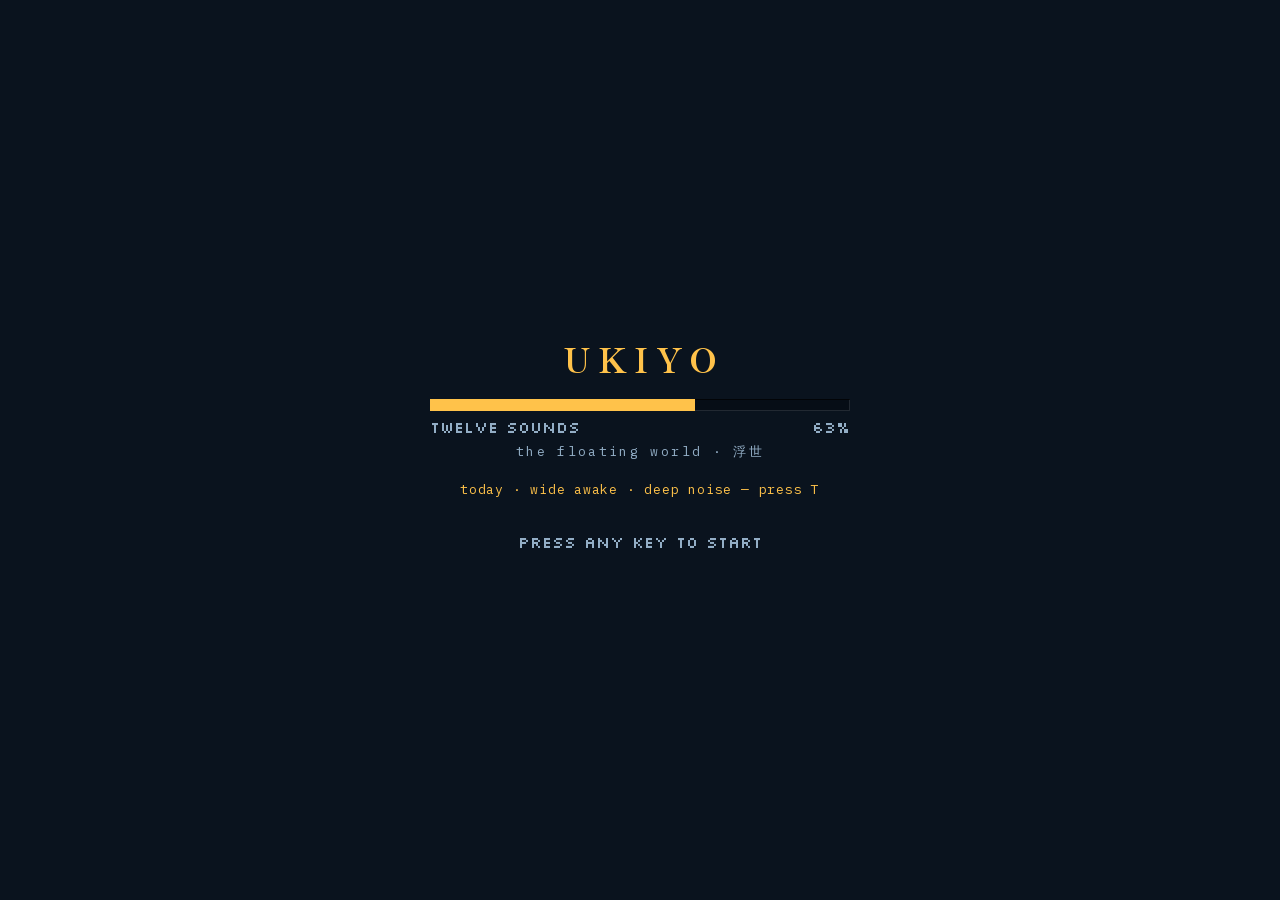
==== commit c7226ad8: "Arcade release: slot machine, whip gesture, scene overhaul, consistency pass Scenes - Every filmed c" ====
--- a/index.html
+++ b/index.html
@@ -17,7 +17,7 @@
   <title>UKIYO — a floating world machine</title>
   <link rel="preload" href="assets/fonts/plex-mono-400.woff2" as="font" type="font/woff2" crossorigin>
   <link rel="preload" href="assets/fonts/shippori-mincho-700.woff2" as="font" type="font/woff2" crossorigin>
-  <link rel="stylesheet" href="assets/styles.css?v=68">
+  <link rel="stylesheet" href="assets/styles.css?v=89">
 </head>
 <body>
   <!-- Per-channel palette ramps. feColorMatrix flattens to luminance,
@@ -57,7 +57,7 @@
       </feComponentTransfer>
     </filter>
   </svg>
-<svg class="sprite" aria-hidden="true" focusable="false" style="position:absolute;width:0;height:0;overflow:hidden"><symbol id="i-play" viewBox="0 0 16 16"><path d="M1 1h2v1h-2zM2 2h3v12h-3zM5 3h2v10h-2zM7 4h2v8h-2zM9 5h2v6h-2zM11 6h2v4h-2zM13 7h2v2h-2zM1 14h2v1h-2z"/></symbol><symbol id="i-pause" viewBox="0 0 16 16"><path d="M2 1h3v13h-3zM10 1h3v13h-3z"/></symbol><symbol id="i-skip-back" viewBox="0 0 16 16"><path d="M2 2h2v12h-2zM11 2h1v12h-1zM10 3h1v10h-1zM9 4h1v8h-1zM8 5h1v6h-1zM7 6h1v4h-1zM6 7h1v2h-1z"/></symbol><symbol id="i-skip-forward" viewBox="0 0 16 16"><path d="M4 2h1v12h-1zM12 2h2v12h-2zM5 3h1v10h-1zM6 4h1v8h-1zM7 5h1v6h-1zM8 6h1v4h-1zM9 7h1v2h-1z"/></symbol><symbol id="i-x" viewBox="0 0 16 16"><path d="M1 1h2v1h-2zM13 1h2v1h-2zM2 2h2v1h-2zM12 2h2v1h-2zM3 3h2v1h-2zM11 3h2v1h-2zM4 4h2v1h-2zM10 4h2v1h-2zM5 5h2v1h-2zM9 5h2v1h-2zM6 6h4v1h-4zM7 7h2v3h-2zM6 9h1v2h-1zM9 9h1v2h-1zM5 10h1v2h-1zM10 10h1v2h-1zM4 11h1v2h-1zM11 11h1v2h-1zM3 12h1v2h-1zM12 12h1v2h-1zM2 13h1v2h-1zM13 13h1v2h-1zM1 14h1v1h-1zM14 14h1v1h-1z"/></symbol><symbol id="i-caret-up" viewBox="0 0 16 16"><path d="M7 4h2v9h-2zM6 5h1v5h-1zM9 5h1v5h-1zM5 6h1v4h-1zM10 6h1v4h-1zM4 7h1v3h-1zM11 7h1v3h-1zM3 8h1v2h-1zM12 8h1v2h-1zM2 9h1v2h-1zM13 9h1v2h-1zM1 10h1v1h-1zM14 10h1v1h-1zM0 11h1v1h-1zM15 11h1v1h-1z"/></symbol><symbol id="i-dots-three" viewBox="0 0 16 16"><path d="M2 7h2v2h-2zM6 7h2v2h-2zM10 7h2v2h-2z"/></symbol><symbol id="i-sliders-horizontal" viewBox="0 0 16 16"><path d="M2 2h5v5h-5zM0 4h2v1h-2zM7 4h4v1h-4zM7 9h5v5h-5zM0 11h7v1h-7zM12 11h3v1h-3z"/></symbol><symbol id="i-hourglass-simple" viewBox="0 0 16 16"><path d="M2 1h12v1h-12zM2 2h1v2h-1zM13 2h1v13h-1zM3 3h9v1h-9zM3 4h8v1h-8zM4 5h6v1h-6zM5 6h4v1h-4zM6 7h2v6h-2zM5 9h1v4h-1zM8 9h1v4h-1zM4 10h1v3h-1zM9 10h1v3h-1zM3 11h1v2h-1zM10 11h1v2h-1zM2 12h1v3h-1zM11 12h1v1h-1zM3 14h10v1h-10z"/></symbol><symbol id="i-corners-out" viewBox="0 0 16 16"><path d="M1 1h7v1h-7zM10 1h5v1h-5zM1 2h1v5h-1zM8 2h1v2h-1zM14 2h1v2h-1zM1 9h1v5h-1zM8 11h1v2h-1zM14 11h1v3h-1zM2 13h6v1h-6zM10 13h4v1h-4z"/></symbol><symbol id="i-eye-slash" viewBox="0 0 16 16"><path d="M0 2h1v1h-1zM3 3h4v1h-4zM9 3h1v1h-1zM1 4h2v1h-2zM7 4h2v1h-2zM11 4h1v1h-1zM0 5h2v1h-2zM4 5h2v3h-2zM8 5h2v1h-2zM12 5h1v1h-1zM0 6h1v2h-1zM3 6h1v1h-1zM6 6h1v1h-1zM9 6h1v2h-1zM13 6h1v1h-1zM1 7h1v2h-1zM8 7h1v2h-1zM14 7h1v1h-1zM2 8h1v1h-1zM7 8h1v1h-1zM15 8h1v1h-1zM3 9h4v1h-4zM15 12h1v1h-1zM14 13h1v1h-1z"/></symbol><symbol id="i-speaker-high" viewBox="0 0 16 16"><path d="M10 1h2v1h-2zM6 2h2v11h-2zM11 2h2v1h-2zM5 3h1v9h-1zM12 3h2v1h-2zM4 4h1v7h-1zM9 4h2v1h-2zM13 4h2v7h-2zM2 5h2v5h-2zM10 5h1v1h-1zM9 6h1v3h-1zM11 6h1v3h-1zM10 9h1v2h-1zM9 10h1v1h-1zM12 11h2v1h-2zM11 12h2v1h-2zM10 13h2v1h-2z"/></symbol><symbol id="i-speaker-simple-low" viewBox="0 0 16 16"><path d="M6 2h2v11h-2zM5 3h1v9h-1zM11 3h2v1h-2zM4 4h1v7h-1zM10 4h1v1h-1zM13 4h1v1h-1zM2 5h2v5h-2zM9 5h1v5h-1zM14 5h1v5h-1zM10 10h1v1h-1zM13 10h1v1h-1zM11 11h2v1h-2z"/></symbol><symbol id="i-speaker-slash" viewBox="0 0 16 16"><path d="M6 2h2v11h-2zM13 2h1v2h-1zM5 3h1v9h-1zM12 3h1v2h-1zM4 4h1v7h-1zM11 4h1v2h-1zM14 4h1v3h-1zM2 5h2v5h-2zM10 5h1v2h-1zM9 6h1v1h-1zM13 6h1v2h-1zM12 7h1v2h-1zM11 8h1v2h-1zM10 9h1v2h-1zM9 10h1v2h-1z"/></symbol><symbol id="i-list" viewBox="0 0 16 16"><path d="M2 2h2v2h-2zM6 2h8v2h-8zM2 5h2v2h-2zM6 5h8v2h-8zM2 8h2v2h-2zM6 8h8v2h-8zM2 11h2v2h-2zM6 11h8v2h-8z"/></symbol><symbol id="i-radio" viewBox="0 0 16 16"><path d="M2 2h12v1h-12zM2 3h1v10h-1zM13 3h1v10h-1zM6 5h4v1h-4zM5 6h2v1h-2zM9 6h2v1h-2zM5 7h1v2h-1zM10 7h1v2h-1zM6 8h1v2h-1zM9 8h1v2h-1zM7 9h2v1h-2zM4 11h2v2h-2zM10 11h2v2h-2zM3 12h1v1h-1zM6 12h4v1h-4zM12 12h1v1h-1z"/></symbol><symbol id="i-shuffle" viewBox="0 0 16 16"><path d="M9 2h4v1h-4zM2 3h3v1h-3zM12 3h2v1h-2zM5 4h2v1h-2zM13 4h2v2h-2zM6 5h2v1h-2zM10 5h3v1h-3zM6 8h2v1h-2zM10 8h5v1h-5zM5 9h2v1h-2zM13 9h2v1h-2zM2 10h3v1h-3zM12 10h2v1h-2zM9 11h4v1h-4z"/></symbol><symbol id="i-cloud-rain" viewBox="0 0 16 16"><path d="M6 1h4v1h-4zM4 2h2v1h-2zM10 2h2v1h-2zM3 3h1v2h-1zM12 3h1v1h-1zM1 4h2v1h-2zM14 4h1v1h-1zM0 5h2v1h-2zM15 5h1v2h-1zM0 6h1v1h-1zM1 7h14v1h-14zM2 9h1v2h-1zM6 9h1v2h-1zM10 9h1v2h-1zM14 9h1v2h-1zM3 12h1v2h-1zM7 12h1v2h-1zM11 12h1v2h-1z"/></symbol><symbol id="i-cloud-lightning" viewBox="0 0 16 16"><path d="M6 1h4v1h-4zM4 2h2v1h-2zM10 2h2v1h-2zM3 3h1v2h-1zM12 3h1v1h-1zM1 4h2v1h-2zM14 4h1v1h-1zM0 5h2v1h-2zM15 5h1v2h-1zM0 6h1v1h-1zM1 7h14v1h-14zM7 9h3v1h-3zM6 10h3v2h-3zM5 11h1v1h-1zM9 11h2v1h-2zM7 12h3v1h-3zM6 13h2v1h-2z"/></symbol><symbol id="i-bonsai-0" viewBox="0 0 16 16"><path d="M7 9h2v3h-2zM5 12h6v2h-6zM7 7h2v1h-2z"/></symbol><symbol id="i-bonsai-1" viewBox="0 0 16 16"><path d="M7 6h2v6h-2zM5 4h3v3h-3zM9 5h3v2h-3zM5 12h6v2h-6zM4 14h8v1h-8z"/></symbol><symbol id="i-bonsai-2" viewBox="0 0 16 16"><path d="M7 7h2v5h-2zM5 8h2v1h-2zM3 6h4v3h-4zM9 3h5v3h-5zM8 5h2v2h-2zM2 3h3v2h-3zM5 12h6v2h-6zM3 14h10v1h-10z"/></symbol><symbol id="i-seal" viewBox="0 0 16 16"><path d="M2 2h5v2h-3v3h-2zM9 2h5v5h-2v-3h-3zM4 6h3v1h2v-1h3v2h-2v3h2v2h-3v-2h-2v2h-3v-2h2v-3h-2zM2 9h2v3h3v2h-5zM12 9h2v5h-5v-2h3z"/></symbol><symbol id="i-snowflake" viewBox="0 0 16 16"><path d="M7 1h2v14h-2zM4 2h1v1h-1zM11 2h1v1h-1zM5 3h1v1h-1zM10 3h1v1h-1zM2 4h1v1h-1zM6 4h1v8h-1zM9 4h1v8h-1zM13 4h1v1h-1zM3 5h2v1h-2zM11 5h2v1h-2zM4 6h2v4h-2zM10 6h1v4h-1zM2 7h2v2h-2zM11 7h4v2h-4zM3 10h2v1h-2zM11 10h2v1h-2zM2 11h1v1h-1zM13 11h1v1h-1zM5 12h1v1h-1zM10 12h1v1h-1zM4 13h1v1h-1zM11 13h1v1h-1z"/></symbol><symbol id="i-wind" viewBox="0 0 16 16"><path d="M11 2h2v1h-2zM2 3h9v1h-9zM13 3h1v2h-1zM11 4h1v1h-1zM2 6h11v1h-11zM11 7h2v1h-2zM7 9h5v1h-5zM13 9h1v1h-1zM12 10h1v2h-1zM14 10h1v2h-1zM7 12h5v1h-5zM13 12h1v1h-1z"/></symbol><symbol id="i-drop" viewBox="0 0 16 16"><path d="M7 1h2v13h-2zM6 3h1v11h-1zM9 3h1v11h-1zM5 4h1v9h-1zM10 4h1v9h-1zM4 5h1v7h-1zM11 5h1v7h-1zM3 6h1v5h-1zM12 6h1v5h-1zM2 7h1v3h-1zM13 7h1v3h-1z"/></symbol><symbol id="i-waves" viewBox="0 0 16 16"><path d="M2 3h2v1h-2zM9 3h2v1h-2zM1 4h1v1h-1zM4 4h2v1h-2zM8 4h1v1h-1zM11 4h2v1h-2zM15 4h1v1h-1zM6 5h2v1h-2zM13 5h2v1h-2zM2 7h2v1h-2zM9 7h2v1h-2zM1 8h1v1h-1zM4 8h2v1h-2zM8 8h1v1h-1zM11 8h2v1h-2zM15 8h1v1h-1zM6 9h2v1h-2zM13 9h2v1h-2zM2 11h2v1h-2zM9 11h2v1h-2zM1 12h1v1h-1zM4 12h2v1h-2zM8 12h1v1h-1zM11 12h2v1h-2zM15 12h1v1h-1zM6 13h2v1h-2zM13 13h2v1h-2z"/></symbol><symbol id="i-wave-sine" viewBox="0 0 16 16"><path d="M3 4h2v1h-2zM2 5h1v1h-1zM5 5h1v1h-1zM13 5h1v1h-1zM1 6h1v1h-1zM6 6h1v1h-1zM12 6h1v1h-1zM15 6h1v1h-1zM0 7h1v1h-1zM7 7h1v1h-1zM11 7h1v1h-1zM8 8h1v1h-1zM10 8h1v1h-1zM9 9h1v1h-1z"/></symbol><symbol id="i-tree" viewBox="0 0 16 16"><path d="M7 1h2v13h-2zM6 2h1v9h-1zM9 2h1v9h-1zM5 3h1v8h-1zM10 3h1v8h-1zM4 4h1v3h-1zM11 4h1v3h-1zM3 5h1v2h-1zM12 5h1v2h-1zM2 6h1v1h-1zM13 6h1v1h-1zM4 8h1v3h-1zM11 8h1v3h-1zM3 9h1v2h-1zM12 9h1v2h-1zM2 10h1v1h-1zM13 10h1v1h-1zM5 13h2v1h-2zM9 13h2v1h-2z"/></symbol><symbol id="i-fire" viewBox="0 0 16 16"><path d="M7 1h2v2h-2zM6 2h1v2h-1zM5 3h1v2h-1zM8 3h2v1h-2zM4 4h1v2h-1zM9 4h2v1h-2zM3 5h1v2h-1zM10 5h2v1h-2zM2 6h1v4h-1zM7 6h1v8h-1zM11 6h2v1h-2zM6 7h1v7h-1zM8 7h1v7h-1zM12 7h1v3h-1zM5 8h1v5h-1zM9 8h1v5h-1zM3 9h1v2h-1zM11 9h1v2h-1zM4 10h1v2h-1zM10 10h1v2h-1z"/></symbol><symbol id="i-sparkle" viewBox="0 0 16 16"><path d="M7 1h1v14h-1zM8 2h1v13h-1zM6 3h1v11h-1zM9 3h1v11h-1zM2 4h1v2h-1zM13 4h1v2h-1zM3 5h1v2h-1zM12 5h1v2h-1zM4 6h1v5h-1zM11 6h1v1h-1zM5 7h1v3h-1zM10 7h1v3h-1zM2 8h2v1h-2zM11 8h4v1h-4zM3 10h1v2h-1zM11 10h2v1h-2zM2 11h1v2h-1zM12 11h2v1h-2zM13 12h1v1h-1z"/></symbol><symbol id="i-moon-stars" viewBox="0 0 16 16"><path d="M10 1h1v3h-1zM8 2h2v1h-2zM11 2h2v1h-2zM2 3h1v3h-1zM1 4h1v1h-1zM3 4h1v1h-1zM7 5h4v1h-4zM5 6h2v1h-2zM11 6h1v1h-1zM4 7h2v1h-2zM12 7h1v4h-1zM4 8h1v3h-1zM5 10h1v2h-1zM6 11h1v2h-1zM11 11h1v1h-1zM7 12h4v1h-4z"/></symbol><symbol id="i-coffee" viewBox="0 0 16 16"><path d="M3 2h1v2h-1zM6 2h1v2h-1zM9 2h1v2h-1zM1 5h12v1h-12zM1 6h1v5h-1zM12 6h1v5h-1zM14 6h2v1h-2zM14 7h1v3h-1zM15 9h1v1h-1zM2 11h1v1h-1zM11 11h1v1h-1zM3 12h8v1h-8z"/></symbol><symbol id="i-bookmark-simple" viewBox="0 0 16 16"><path d="M4 1h8v1h-8zM4 2h1v13h-1zM11 2h1v13h-1zM7 10h2v2h-2zM6 11h1v2h-1zM9 11h1v2h-1zM5 12h1v2h-1zM10 12h1v2h-1z"/></symbol><symbol id="i-info" viewBox="0 0 16 16"><path d="M5 1h6v1h-6zM3 2h2v1h-2zM11 2h2v1h-2zM2 3h1v1h-1zM13 3h1v1h-1zM1 4h1v1h-1zM7 4h2v2h-2zM14 4h1v1h-1zM0 5h1v5h-1zM15 5h1v5h-1zM6 7h3v1h-3zM7 8h2v4h-2zM1 10h1v1h-1zM14 10h1v1h-1zM2 11h1v1h-1zM6 11h1v1h-1zM9 11h1v1h-1zM13 11h1v1h-1zM3 12h2v1h-2zM11 12h2v1h-2zM5 13h6v1h-6z"/></symbol><symbol id="i-arrow-square-out" viewBox="0 0 16 16"><path d="M1 2h10v1h-10zM1 3h1v9h-1zM10 3h1v5h-1zM13 4h3v1h-3zM15 5h1v1h-1zM14 6h1v1h-1zM13 7h1v1h-1zM12 8h1v1h-1zM11 9h1v1h-1zM13 9h1v1h-1zM10 10h1v2h-1zM14 10h1v1h-1zM2 11h8v1h-8z"/></symbol><symbol id="i-arrow-counter-clockwise" viewBox="0 0 16 16"><path d="M4 2h5v1h-5zM3 3h1v1h-1zM9 3h2v1h-2zM2 4h1v1h-1zM11 4h1v1h-1zM1 5h1v1h-1zM12 5h1v1h-1zM0 6h1v3h-1zM13 6h1v3h-1zM1 9h1v1h-1zM12 9h1v1h-1zM2 10h1v1h-1zM11 10h1v1h-1zM3 11h2v1h-2zM9 11h2v1h-2z"/></symbol></svg>
+<svg class="sprite" aria-hidden="true" focusable="false" style="position:absolute;width:0;height:0;overflow:hidden"><symbol id="i-play" viewBox="0 0 16 16"><path d="M1 1h2v1h-2zM2 2h3v12h-3zM5 3h2v10h-2zM7 4h2v8h-2zM9 5h2v6h-2zM11 6h2v4h-2zM13 7h2v2h-2zM1 14h2v1h-2z"/></symbol><symbol id="i-pause" viewBox="0 0 16 16"><path d="M2 1h3v13h-3zM10 1h3v13h-3z"/></symbol><symbol id="i-skip-back" viewBox="0 0 16 16"><path d="M2 2h2v12h-2zM11 2h1v12h-1zM10 3h1v10h-1zM9 4h1v8h-1zM8 5h1v6h-1zM7 6h1v4h-1zM6 7h1v2h-1z"/></symbol><symbol id="i-skip-forward" viewBox="0 0 16 16"><path d="M4 2h1v12h-1zM12 2h2v12h-2zM5 3h1v10h-1zM6 4h1v8h-1zM7 5h1v6h-1zM8 6h1v4h-1zM9 7h1v2h-1z"/></symbol><symbol id="i-x" viewBox="0 0 16 16"><path d="M1 1h2v1h-2zM13 1h2v1h-2zM2 2h2v1h-2zM12 2h2v1h-2zM3 3h2v1h-2zM11 3h2v1h-2zM4 4h2v1h-2zM10 4h2v1h-2zM5 5h2v1h-2zM9 5h2v1h-2zM6 6h4v1h-4zM7 7h2v3h-2zM6 9h1v2h-1zM9 9h1v2h-1zM5 10h1v2h-1zM10 10h1v2h-1zM4 11h1v2h-1zM11 11h1v2h-1zM3 12h1v2h-1zM12 12h1v2h-1zM2 13h1v2h-1zM13 13h1v2h-1zM1 14h1v1h-1zM14 14h1v1h-1z"/></symbol><symbol id="i-caret-up" viewBox="0 0 16 16"><path d="M7 4h2v9h-2zM6 5h1v5h-1zM9 5h1v5h-1zM5 6h1v4h-1zM10 6h1v4h-1zM4 7h1v3h-1zM11 7h1v3h-1zM3 8h1v2h-1zM12 8h1v2h-1zM2 9h1v2h-1zM13 9h1v2h-1zM1 10h1v1h-1zM14 10h1v1h-1zM0 11h1v1h-1zM15 11h1v1h-1z"/></symbol><symbol id="i-dots-three" viewBox="0 0 16 16"><path d="M2 7h2v2h-2zM6 7h2v2h-2zM10 7h2v2h-2z"/></symbol><symbol id="i-sliders-horizontal" viewBox="0 0 16 16"><path d="M2 2h5v5h-5zM0 4h2v1h-2zM7 4h4v1h-4zM7 9h5v5h-5zM0 11h7v1h-7zM12 11h3v1h-3z"/></symbol><symbol id="i-hourglass-simple" viewBox="0 0 16 16"><path d="M2 1h12v1h-12zM2 2h1v2h-1zM13 2h1v13h-1zM3 3h9v1h-9zM3 4h8v1h-8zM4 5h6v1h-6zM5 6h4v1h-4zM6 7h2v6h-2zM5 9h1v4h-1zM8 9h1v4h-1zM4 10h1v3h-1zM9 10h1v3h-1zM3 11h1v2h-1zM10 11h1v2h-1zM2 12h1v3h-1zM11 12h1v1h-1zM3 14h10v1h-10z"/></symbol><symbol id="i-corners-out" viewBox="0 0 16 16"><path d="M1 1h7v1h-7zM10 1h5v1h-5zM1 2h1v5h-1zM8 2h1v2h-1zM14 2h1v2h-1zM1 9h1v5h-1zM8 11h1v2h-1zM14 11h1v3h-1zM2 13h6v1h-6zM10 13h4v1h-4z"/></symbol><symbol id="i-eye-slash" viewBox="0 0 16 16"><path d="M0 2h1v1h-1zM3 3h4v1h-4zM9 3h1v1h-1zM1 4h2v1h-2zM7 4h2v1h-2zM11 4h1v1h-1zM0 5h2v1h-2zM4 5h2v3h-2zM8 5h2v1h-2zM12 5h1v1h-1zM0 6h1v2h-1zM3 6h1v1h-1zM6 6h1v1h-1zM9 6h1v2h-1zM13 6h1v1h-1zM1 7h1v2h-1zM8 7h1v2h-1zM14 7h1v1h-1zM2 8h1v1h-1zM7 8h1v1h-1zM15 8h1v1h-1zM3 9h4v1h-4zM15 12h1v1h-1zM14 13h1v1h-1z"/></symbol><symbol id="i-speaker-high" viewBox="0 0 16 16"><path d="M10 1h2v1h-2zM6 2h2v11h-2zM11 2h2v1h-2zM5 3h1v9h-1zM12 3h2v1h-2zM4 4h1v7h-1zM9 4h2v1h-2zM13 4h2v7h-2zM2 5h2v5h-2zM10 5h1v1h-1zM9 6h1v3h-1zM11 6h1v3h-1zM10 9h1v2h-1zM9 10h1v1h-1zM12 11h2v1h-2zM11 12h2v1h-2zM10 13h2v1h-2z"/></symbol><symbol id="i-speaker-simple-low" viewBox="0 0 16 16"><path d="M6 2h2v11h-2zM5 3h1v9h-1zM11 3h2v1h-2zM4 4h1v7h-1zM10 4h1v1h-1zM13 4h1v1h-1zM2 5h2v5h-2zM9 5h1v5h-1zM14 5h1v5h-1zM10 10h1v1h-1zM13 10h1v1h-1zM11 11h2v1h-2z"/></symbol><symbol id="i-speaker-slash" viewBox="0 0 16 16"><path d="M6 2h2v11h-2zM13 2h1v2h-1zM5 3h1v9h-1zM12 3h1v2h-1zM4 4h1v7h-1zM11 4h1v2h-1zM14 4h1v3h-1zM2 5h2v5h-2zM10 5h1v2h-1zM9 6h1v1h-1zM13 6h1v2h-1zM12 7h1v2h-1zM11 8h1v2h-1zM10 9h1v2h-1zM9 10h1v2h-1z"/></symbol><symbol id="i-list" viewBox="0 0 16 16"><path d="M2 2h2v2h-2zM6 2h8v2h-8zM2 5h2v2h-2zM6 5h8v2h-8zM2 8h2v2h-2zM6 8h8v2h-8zM2 11h2v2h-2zM6 11h8v2h-8z"/></symbol><symbol id="i-radio" viewBox="0 0 16 16"><path d="M2 2h12v1h-12zM2 3h1v10h-1zM13 3h1v10h-1zM6 5h4v1h-4zM5 6h2v1h-2zM9 6h2v1h-2zM5 7h1v2h-1zM10 7h1v2h-1zM6 8h1v2h-1zM9 8h1v2h-1zM7 9h2v1h-2zM4 11h2v2h-2zM10 11h2v2h-2zM3 12h1v1h-1zM6 12h4v1h-4zM12 12h1v1h-1z"/></symbol><symbol id="i-slot" viewBox="0 0 16 16"><path d="M3 1h8v1h-8zM2 2h1v12h-1zM11 2h1v12h-1zM4 4h6v1h-6zM13 4h2v2h-2zM4 5h1v3h-1zM6 5h1v3h-1zM8 5h1v3h-1zM13 6h1v4h-1zM4 8h6v1h-6zM12 10h2v1h-2zM4 11h4v2h-4zM3 14h8v1h-8z"/></symbol><symbol id="i-shuffle" viewBox="0 0 16 16"><path d="M9 2h4v1h-4zM2 3h3v1h-3zM12 3h2v1h-2zM5 4h2v1h-2zM13 4h2v2h-2zM6 5h2v1h-2zM10 5h3v1h-3zM6 8h2v1h-2zM10 8h5v1h-5zM5 9h2v1h-2zM13 9h2v1h-2zM2 10h3v1h-3zM12 10h2v1h-2zM9 11h4v1h-4z"/></symbol><symbol id="i-cloud-rain" viewBox="0 0 16 16"><path d="M6 1h4v1h-4zM4 2h2v1h-2zM10 2h2v1h-2zM3 3h1v2h-1zM12 3h1v1h-1zM1 4h2v1h-2zM14 4h1v1h-1zM0 5h2v1h-2zM15 5h1v2h-1zM0 6h1v1h-1zM1 7h14v1h-14zM2 9h1v2h-1zM6 9h1v2h-1zM10 9h1v2h-1zM14 9h1v2h-1zM3 12h1v2h-1zM7 12h1v2h-1zM11 12h1v2h-1z"/></symbol><symbol id="i-cloud-lightning" viewBox="0 0 16 16"><path d="M6 1h4v1h-4zM4 2h2v1h-2zM10 2h2v1h-2zM3 3h1v2h-1zM12 3h1v1h-1zM1 4h2v1h-2zM14 4h1v1h-1zM0 5h2v1h-2zM15 5h1v2h-1zM0 6h1v1h-1zM1 7h14v1h-14zM7 9h3v1h-3zM6 10h3v2h-3zM5 11h1v1h-1zM9 11h2v1h-2zM7 12h3v1h-3zM6 13h2v1h-2z"/></symbol><symbol id="i-bonsai-0" viewBox="0 0 16 16"><path d="M7 9h2v3h-2zM5 12h6v2h-6zM7 7h2v1h-2z"/></symbol><symbol id="i-bonsai-1" viewBox="0 0 16 16"><path d="M7 6h2v6h-2zM5 4h3v3h-3zM9 5h3v2h-3zM5 12h6v2h-6zM4 14h8v1h-8z"/></symbol><symbol id="i-bonsai-2" viewBox="0 0 16 16"><path d="M7 7h2v5h-2zM5 8h2v1h-2zM3 6h4v3h-4zM9 3h5v3h-5zM8 5h2v2h-2zM2 3h3v2h-3zM5 12h6v2h-6zM3 14h10v1h-10z"/></symbol><symbol id="i-seal" viewBox="0 0 16 16"><path d="M2 2h5v2h-3v3h-2zM9 2h5v5h-2v-3h-3zM4 6h3v1h2v-1h3v2h-2v3h2v2h-3v-2h-2v2h-3v-2h2v-3h-2zM2 9h2v3h3v2h-5zM12 9h2v5h-5v-2h3z"/></symbol><symbol id="i-snowflake" viewBox="0 0 16 16"><path d="M7 1h2v14h-2zM4 2h1v1h-1zM11 2h1v1h-1zM5 3h1v1h-1zM10 3h1v1h-1zM2 4h1v1h-1zM6 4h1v8h-1zM9 4h1v8h-1zM13 4h1v1h-1zM3 5h2v1h-2zM11 5h2v1h-2zM4 6h2v4h-2zM10 6h1v4h-1zM2 7h2v2h-2zM11 7h4v2h-4zM3 10h2v1h-2zM11 10h2v1h-2zM2 11h1v1h-1zM13 11h1v1h-1zM5 12h1v1h-1zM10 12h1v1h-1zM4 13h1v1h-1zM11 13h1v1h-1z"/></symbol><symbol id="i-wind" viewBox="0 0 16 16"><path d="M11 2h2v1h-2zM2 3h9v1h-9zM13 3h1v2h-1zM11 4h1v1h-1zM2 6h11v1h-11zM11 7h2v1h-2zM7 9h5v1h-5zM13 9h1v1h-1zM12 10h1v2h-1zM14 10h1v2h-1zM7 12h5v1h-5zM13 12h1v1h-1z"/></symbol><symbol id="i-drop" viewBox="0 0 16 16"><path d="M7 1h2v13h-2zM6 3h1v11h-1zM9 3h1v11h-1zM5 4h1v9h-1zM10 4h1v9h-1zM4 5h1v7h-1zM11 5h1v7h-1zM3 6h1v5h-1zM12 6h1v5h-1zM2 7h1v3h-1zM13 7h1v3h-1z"/></symbol><symbol id="i-waves" viewBox="0 0 16 16"><path d="M2 3h2v1h-2zM9 3h2v1h-2zM1 4h1v1h-1zM4 4h2v1h-2zM8 4h1v1h-1zM11 4h2v1h-2zM15 4h1v1h-1zM6 5h2v1h-2zM13 5h2v1h-2zM2 7h2v1h-2zM9 7h2v1h-2zM1 8h1v1h-1zM4 8h2v1h-2zM8 8h1v1h-1zM11 8h2v1h-2zM15 8h1v1h-1zM6 9h2v1h-2zM13 9h2v1h-2zM2 11h2v1h-2zM9 11h2v1h-2zM1 12h1v1h-1zM4 12h2v1h-2zM8 12h1v1h-1zM11 12h2v1h-2zM15 12h1v1h-1zM6 13h2v1h-2zM13 13h2v1h-2z"/></symbol><symbol id="i-wave-sine" viewBox="0 0 16 16"><path d="M3 4h2v1h-2zM2 5h1v1h-1zM5 5h1v1h-1zM13 5h1v1h-1zM1 6h1v1h-1zM6 6h1v1h-1zM12 6h1v1h-1zM15 6h1v1h-1zM0 7h1v1h-1zM7 7h1v1h-1zM11 7h1v1h-1zM8 8h1v1h-1zM10 8h1v1h-1zM9 9h1v1h-1z"/></symbol><symbol id="i-tree" viewBox="0 0 16 16"><path d="M7 1h2v13h-2zM6 2h1v9h-1zM9 2h1v9h-1zM5 3h1v8h-1zM10 3h1v8h-1zM4 4h1v3h-1zM11 4h1v3h-1zM3 5h1v2h-1zM12 5h1v2h-1zM2 6h1v1h-1zM13 6h1v1h-1zM4 8h1v3h-1zM11 8h1v3h-1zM3 9h1v2h-1zM12 9h1v2h-1zM2 10h1v1h-1zM13 10h1v1h-1zM5 13h2v1h-2zM9 13h2v1h-2z"/></symbol><symbol id="i-fire" viewBox="0 0 16 16"><path d="M7 1h2v2h-2zM6 2h1v2h-1zM5 3h1v2h-1zM8 3h2v1h-2zM4 4h1v2h-1zM9 4h2v1h-2zM3 5h1v2h-1zM10 5h2v1h-2zM2 6h1v4h-1zM7 6h1v8h-1zM11 6h2v1h-2zM6 7h1v7h-1zM8 7h1v7h-1zM12 7h1v3h-1zM5 8h1v5h-1zM9 8h1v5h-1zM3 9h1v2h-1zM11 9h1v2h-1zM4 10h1v2h-1zM10 10h1v2h-1z"/></symbol><symbol id="i-sparkle" viewBox="0 0 16 16"><path d="M7 1h1v14h-1zM8 2h1v13h-1zM6 3h1v11h-1zM9 3h1v11h-1zM2 4h1v2h-1zM13 4h1v2h-1zM3 5h1v2h-1zM12 5h1v2h-1zM4 6h1v5h-1zM11 6h1v1h-1zM5 7h1v3h-1zM10 7h1v3h-1zM2 8h2v1h-2zM11 8h4v1h-4zM3 10h1v2h-1zM11 10h2v1h-2zM2 11h1v2h-1zM12 11h2v1h-2zM13 12h1v1h-1z"/></symbol><symbol id="i-moon-stars" viewBox="0 0 16 16"><path d="M10 1h1v3h-1zM8 2h2v1h-2zM11 2h2v1h-2zM2 3h1v3h-1zM1 4h1v1h-1zM3 4h1v1h-1zM7 5h4v1h-4zM5 6h2v1h-2zM11 6h1v1h-1zM4 7h2v1h-2zM12 7h1v4h-1zM4 8h1v3h-1zM5 10h1v2h-1zM6 11h1v2h-1zM11 11h1v1h-1zM7 12h4v1h-4z"/></symbol><symbol id="i-coffee" viewBox="0 0 16 16"><path d="M3 2h1v2h-1zM6 2h1v2h-1zM9 2h1v2h-1zM1 5h12v1h-12zM1 6h1v5h-1zM12 6h1v5h-1zM14 6h2v1h-2zM14 7h1v3h-1zM15 9h1v1h-1zM2 11h1v1h-1zM11 11h1v1h-1zM3 12h8v1h-8z"/></symbol><symbol id="i-bookmark-simple" viewBox="0 0 16 16"><path d="M4 1h8v1h-8zM4 2h1v13h-1zM11 2h1v13h-1zM7 10h2v2h-2zM6 11h1v2h-1zM9 11h1v2h-1zM5 12h1v2h-1zM10 12h1v2h-1z"/></symbol><symbol id="i-info" viewBox="0 0 16 16"><path d="M5 1h6v1h-6zM3 2h2v1h-2zM11 2h2v1h-2zM2 3h1v1h-1zM13 3h1v1h-1zM1 4h1v1h-1zM7 4h2v2h-2zM14 4h1v1h-1zM0 5h1v5h-1zM15 5h1v5h-1zM6 7h3v1h-3zM7 8h2v4h-2zM1 10h1v1h-1zM14 10h1v1h-1zM2 11h1v1h-1zM6 11h1v1h-1zM9 11h1v1h-1zM13 11h1v1h-1zM3 12h2v1h-2zM11 12h2v1h-2zM5 13h6v1h-6z"/></symbol><symbol id="i-arrow-square-out" viewBox="0 0 16 16"><path d="M1 2h10v1h-10zM1 3h1v9h-1zM10 3h1v5h-1zM13 4h3v1h-3zM15 5h1v1h-1zM14 6h1v1h-1zM13 7h1v1h-1zM12 8h1v1h-1zM11 9h1v1h-1zM13 9h1v1h-1zM10 10h1v2h-1zM14 10h1v1h-1zM2 11h8v1h-8z"/></symbol><symbol id="i-arrow-counter-clockwise" viewBox="0 0 16 16"><path d="M4 2h5v1h-5zM3 3h1v1h-1zM9 3h2v1h-2zM2 4h1v1h-1zM11 4h1v1h-1zM1 5h1v1h-1zM12 5h1v1h-1zM0 6h1v3h-1zM13 6h1v3h-1zM1 9h1v1h-1zM12 9h1v1h-1zM2 10h1v1h-1zM11 10h1v1h-1zM3 11h2v1h-2zM9 11h2v1h-2z"/></symbol></svg>
   <!-- The browser will not start audio without a user gesture, so a gate has to
        exist either way. Better a boot screen than a "click to enable sound"
        toast: it is the same click, and it belongs to the machine. -->
@@ -92,9 +92,6 @@
       <!-- metadata, not none: the idle element is the crossfade's warm half. -->
       <video class="scene-video" id="sceneB" muted loop playsinline preload="metadata"></video>
       <div class="youtube-wrap" id="youtubeWrap"><div id="youtubePlayer"></div></div>
-      <!-- A second, permanently muted player: backdrop channels are wallpaper,
-           independent of whatever the tuner is playing. -->
-      <div class="youtube-wrap" id="backdropWrap" aria-hidden="true"><div id="backdropPlayer"></div></div>
       <canvas class="pixel-scene is-live" id="pixelScene"></canvas>
       <img class="scene-art" id="sceneArtA" alt="" aria-hidden="true">
       <img class="scene-art" id="sceneArtB" alt="" aria-hidden="true">
@@ -114,21 +111,37 @@
     <div class="shade" id="shade">
       <div class="shade-panel"></div>
       <button type="button" class="shade-grip" id="shadeGrip"
-              aria-label="Window shade: drag down for night, up for day">
-        <span class="shade-grip-bar" aria-hidden="true"></span>
+              role="slider" aria-orientation="vertical"
+              aria-valuemin="0" aria-valuemax="100" aria-valuenow="0" aria-valuetext="Day"
+              aria-label="Day and night — window shade" data-hint="Pull for night">
+        <span class="shade-grip-plate" aria-hidden="true">
+          <svg class="icon"><use href="#i-moon-stars"/></svg>
+          <span class="shade-grip-bar"></span>
+        </span>
       </button>
     </div>
 
     <div class="tokens" id="tokenLayer" aria-hidden="true"></div>
+
+    <!-- The whip. The rope itself is a canvas simulation (assets/whip.js);
+         this is only the value it just changed. -->
+    <div class="whip" id="whip" aria-hidden="true" hidden>
+      <span class="whip-read" id="whipRead">52%</span>
+    </div>
 
     <header class="readout" id="readout">
       <div class="readout-meta">
         <span class="seal" aria-hidden="true"><svg class="icon"><use href="#i-seal"/></svg></span>
-        <span class="readout-ch" id="channelChip">NO. 01</span>
-        <span id="sceneKind">Painting</span>
       </div>
       <h1 class="readout-title" id="sceneTitle">Rain window</h1>
     </header>
+
+    <!-- The makers' plate. Top-right corner of the machine, the way a hi-fi
+         wears its brand plate on the faceplate — not buried in a menu. -->
+    <p class="crafted">crafted by
+      <a href="https://www.linkedin.com/in/rushali-singh/" target="_blank" rel="noopener noreferrer">Rushali Singh</a> &amp;
+      <a href="https://www.linkedin.com/in/abiraljain/" target="_blank" rel="noopener noreferrer">Abiral Jain</a>
+    </p>
 
     <div class="focus-status" id="focusStatus" inert>
       <svg class="icon" aria-hidden="true"><use href="#i-hourglass-simple"/></svg>
@@ -153,9 +166,7 @@
     <section class="panel" id="worldPanel" aria-labelledby="worldPanelTitle" hidden>
       <header class="panel-head">
         <div>
-          <span class="micro" id="worldPanelCount">Source</span>
-          <h2 id="worldPanelTitle" tabindex="-1">Scene selector</h2>
-          <p>Pick a window to look through. Your music and sounds keep playing. The painting likes being touched.</p>
+          <h2 id="worldPanelTitle" tabindex="-1">Scenes</h2>
         </div>
         <div class="panel-head-actions">
           <button class="hw hw-icon" data-close-panel aria-label="Close scene selector">
@@ -165,7 +176,6 @@
       </header>
       <div class="panel-body">
         <div class="world-grid stagger" id="worldGrid"></div>
-        <p class="scene-credits" id="sceneCredits" hidden></p>
       </div>
     </section>
 
@@ -202,6 +212,18 @@
       </div>
 
       <div class="panel-body">
+        <!-- The full-size transport well: the dock's LCD, given room. -->
+        <div class="panel-now" id="panelNow" hidden>
+          <strong class="dotmatrix" id="panelNowTitle">—</strong>
+          <span class="scrub scrub-lg">
+            <input id="scrubPanel" type="range" min="0" max="1000" value="0" step="1"
+                   aria-label="Seek through the track">
+          </span>
+          <span class="panel-now-meta">
+            <output id="scrubPanelAt">0:00</output>
+            <output id="scrubPanelDur">0:00</output>
+          </span>
+        </div>
         <div class="tuner" id="tuner">
           <div class="tuner-row">
             <input type="url" id="sourceInput" inputmode="url" autocomplete="off" spellcheck="false"
@@ -228,22 +250,32 @@
             <span class="micro">Saved by you</span>
             <div class="station-list" id="savedSourceList"></div>
           </div>
+
+          <!-- Spotify and Apple Music lock playback behind OAuth walls a
+               static site cannot cross; conversion is the honest path. -->
+          <p class="tuner-import">Bringing a Spotify or Apple&nbsp;Music playlist?
+            Convert it free with <a href="https://www.tunemymusic.com/transfer"
+            target="_blank" rel="noopener noreferrer">TuneMyMusic</a>, then paste
+            the YouTube link above.</p>
         </div>
         <div class="track-list stagger" id="trackList"></div>
       </div>
     </section>
 
     <!-- ============ ROOM ============ -->
-    <section class="panel" id="roomPanel" aria-labelledby="roomPanelTitle" hidden>
+    <!-- A centered hardware desk: preset keys, a bank of twelve vertical
+         faders, the sky. One glance, no manual. -->
+    <section class="panel room-modal" id="roomPanel" aria-labelledby="roomPanelTitle" hidden>
       <header class="panel-head">
         <div>
-          <span class="micro">Twelve sounds</span>
           <h2 id="roomPanelTitle" tabindex="-1">Mixer</h2>
-          <p>Pick up a sound and put it somewhere. Higher is louder, left is left.</p>
         </div>
         <div class="panel-head-actions">
+          <button class="hw hw-sm" id="surpriseButton">
+            <svg class="icon" aria-hidden="true"><use href="#i-shuffle"/></svg><span>Surprise</span>
+          </button>
           <button class="hw hw-sm" id="saveRoomButton">
-            <svg class="icon" aria-hidden="true"><use href="#i-bookmark-simple"/></svg>Save mix
+            <svg class="icon" aria-hidden="true"><use href="#i-bookmark-simple"/></svg><span>Save mix</span>
           </button>
           <button class="hw hw-icon" data-close-panel aria-label="Close mixer">
             <svg class="icon" aria-hidden="true"><use href="#i-x"/></svg>
@@ -251,58 +283,98 @@
         </div>
       </header>
       <div class="room-layout">
-        <aside class="preset-col">
-          <div class="col-head">
-            <span class="micro">Presets</span>
-            <button class="hw hw-sm" id="surpriseButton">
-              <svg class="icon" aria-hidden="true"><use href="#i-shuffle"/></svg>Surprise
-            </button>
-          </div>
+        <div class="preset-row">
           <div class="preset-list" id="presetList"></div>
           <button class="preset" id="savedRoomButton" disabled>
-            <span>
-              <strong>Your saved mix</strong>
-              <small id="savedRoomHint">Save a mix to enable</small>
-            </span>
-          </button>
-        </aside>
-        <div class="room-controls">
-          <div class="room-master">
-            <span class="room-master-copy">
-              <strong>Room level</strong>
-              <small>everything at once, against the music</small>
-            </span>
-            <input id="roomVolume" type="range" min="0" max="100" value="52"
-                   aria-label="Room level" style="--fill:52%">
-            <output id="roomOutput" aria-live="off">52%</output>
-          </div>
-          <div class="channel-grid stagger" id="channelGrid"></div>
-          <div class="room-options">
-            <div class="option">
-              <div class="option-head">
-                <span><strong>Weather</strong><small>what falls past the window</small></span>
-                <output id="weatherValue" aria-live="off">Off</output>
-              </div>
-              <div class="segmented-wrap">
-                <!-- Built from the WEATHER_FX registry by renderWeatherOptions(). -->
-                <div class="segmented" id="weatherOptions" style="--seg-n:4;--seg-i:0;--seg-rows:2;--seg-r:0"></div>
-              </div>
-              <label class="option-range">
-                <span>Intensity</span>
-                <input id="weatherIntensity" type="range" min="10" max="100" value="48" aria-label="Weather intensity">
-              </label>
+            <span><strong>Your mix</strong></span>
+          </button>
+        </div>
+        <div class="room-master">
+          <span class="micro">Room level</span>
+          <input id="roomVolume" type="range" min="0" max="100" value="52"
+                 aria-label="Room level" style="--fill:52%">
+          <output id="roomOutput" aria-live="off">52%</output>
+        </div>
+        <div class="channel-grid stagger" id="channelGrid"></div>
+        <div class="room-options">
+          <div class="option">
+            <div class="option-head">
+              <span><strong>Weather</strong></span>
+              <output id="weatherValue" aria-live="off">Off</output>
             </div>
-            <div class="option">
-              <div class="option-head">
-                <span><strong>Sway</strong><small>lets the room breathe on its own</small></span>
-                <button class="switch" id="driftButton" role="switch" aria-label="Toggle sway" aria-checked="false"><span></span></button>
-              </div>
-              <p>Only the sounds move. Your view, music and weather stay exactly where you put them.</p>
+            <div class="segmented-wrap">
+              <!-- Built from the WEATHER_FX registry by renderWeatherOptions(). -->
+              <div class="segmented" id="weatherOptions" style="--seg-n:4;--seg-i:0;--seg-rows:2;--seg-r:0"></div>
             </div>
+            <label class="option-range">
+              <span>Intensity</span>
+              <input id="weatherIntensity" type="range" min="10" max="100" value="48" aria-label="Weather intensity">
+            </label>
+          </div>
+          <div class="option option-sway">
+            <div class="option-head">
+              <span><strong>Sway</strong><small>the room breathes on its own</small></span>
+              <button class="switch" id="driftButton" role="switch" aria-label="Toggle sway" aria-checked="false"><span></span></button>
+            </div>
           </div>
         </div>
       </div>
     </section>
+
+    <!-- ============ TOUR ============ -->
+    <!-- First-visit walkthrough: a spotlight and a pixel dialog. Driven by
+         app.js; skippable, shown once, replayable from the More menu. -->
+    <div class="tour" id="tour" hidden>
+      <div class="tour-spot" id="tourSpot" aria-hidden="true"></div>
+      <div class="tour-card" id="tourCard" role="dialog" aria-label="Welcome tour">
+        <p id="tourText"></p>
+        <div class="tour-foot">
+          <span class="tour-dots" id="tourDots" aria-hidden="true"></span>
+          <button class="hw hw-sm" id="tourSkip">Skip</button>
+          <button class="primary-key tour-next" id="tourNext">Next</button>
+        </div>
+      </div>
+    </div>
+
+    <!-- ============ SLOT MACHINE ============ -->
+    <!-- The next-track ritual: pull the lever, watch the reels, meet the song.
+         Populated and driven entirely by app.js; hidden until a playlist is
+         tuned and Next is pressed. -->
+    <div class="slot-veil" id="slotVeil" hidden>
+      <div class="slot-machine" id="slotMachine" role="dialog" aria-modal="true"
+           aria-label="Pick what plays next">
+        <div class="slot-top">
+          <i class="slot-lamp"></i>
+          <span class="slot-marquee" id="slotMarquee">WHAT PLAYS NEXT</span>
+          <i class="slot-lamp"></i>
+        </div>
+        <div class="slot-body">
+          <div class="slot-cab">
+            <div class="slot-window" aria-hidden="true">
+              <div class="slot-reel slot-reel-side"><ul id="slotReelA"></ul></div>
+              <div class="slot-reel slot-reel-title"><ul id="slotReelT"></ul></div>
+              <div class="slot-reel slot-reel-side"><ul id="slotReelB"></ul></div>
+              <span class="slot-payline"></span>
+            </div>
+            <p class="slot-hint" id="slotHint">Pull the lever</p>
+          </div>
+          <button class="slot-lever" id="slotLever"
+                  aria-label="Pull the lever to pick what plays next">
+            <span class="slot-lever-track" aria-hidden="true"></span>
+            <span class="slot-lever-arm" aria-hidden="true"><i class="slot-lever-knob"></i></span>
+          </button>
+        </div>
+        <div class="slot-foot">
+          <div class="slot-mode" role="group" aria-label="Order">
+            <button id="slotModeNormal" aria-pressed="true">In order</button>
+            <button id="slotModeShuffle" aria-pressed="false">Shuffle</button>
+          </div>
+          <button class="hw hw-icon slot-close" id="slotClose" aria-label="Close">
+            <svg class="icon" aria-hidden="true"><use href="#i-x"/></svg>
+          </button>
+        </div>
+      </div>
+    </div>
 
     <!-- ============ FOCUS ============ -->
     <section class="focus-popover" id="focusPopover" aria-labelledby="focusPopoverTitle" hidden>
@@ -357,6 +429,11 @@
         </button>
         <button class="transport" id="nextButton" aria-label="Next track">
           <svg class="icon" aria-hidden="true"><use href="#i-skip-forward"/></svg>
+        </button>
+        <!-- The machine has its own key: hiding it behind Next made the best
+             thing in the app invisible. -->
+        <button class="transport slot-key" id="slotButton" aria-label="Slot machine — pick what plays next">
+          <svg class="icon" aria-hidden="true"><use href="#i-slot"/></svg><span>Spin</span>
         </button>
       </div>
 
@@ -420,7 +497,7 @@
           <button id="postcardButton"><span><svg class="icon" aria-hidden="true"><use href="#i-seal"/></svg>Save a postcard</span></button>
           <button id="roomLinkButton"><span><svg class="icon" aria-hidden="true"><use href="#i-arrow-square-out"/></svg>Copy room link</span></button>
           <button id="momentsButton"><span><svg class="icon" aria-hidden="true"><use href="#i-moon-stars"/></svg>Moments seen</span><span class="mode-value" id="momentsValue">none yet</span></button>
-          <button id="packButton"><span><svg class="icon" aria-hidden="true"><use href="#i-bookmark-simple"/></svg>Art library</span><span class="mode-value" id="packValue">Floating world</span></button>
+          <button id="tourButton"><span><svg class="icon" aria-hidden="true"><use href="#i-info"/></svg>Show me around</span></button>
         </div>
       </div>
     </nav>
@@ -430,12 +507,13 @@
        written by tools/loops.py and gitignored, so a clean clone gets zero
        loop scenes instead of thirty broken cards. Loaded before app.js so
        worlds[] can still be composed at parse time. -->
-  <script src="assets/loops/loops.js?v=68"></script>
-  <script src="assets/loops/loops.local.js?v=68"></script>
-  <script src="assets/audio-engine.js?v=68"></script>
-  <script src="assets/ui-sound.js?v=68"></script>
-  <script src="assets/grabbable.js?v=68"></script>
-  <script src="assets/scene.js?v=68"></script>
-  <script src="assets/app.js?v=68"></script>
+  <script src="assets/loops/loops.js?v=89"></script>
+  <script src="assets/loops/loops.local.js?v=89"></script>
+  <script src="assets/audio-engine.js?v=89"></script>
+  <script src="assets/ui-sound.js?v=89"></script>
+  <script src="assets/grabbable.js?v=89"></script>
+  <script src="assets/whip.js?v=89"></script>
+  <script src="assets/scene.js?v=89"></script>
+  <script src="assets/app.js?v=89"></script>
 </body>
 </html>
--- a/assets/styles.css
+++ b/assets/styles.css
@@ -12,14 +12,6 @@
      rec (#E0523A / #B83526 / #AF3320) — fills and LEDs ONLY, never text
    ============================================================ */
 
-@font-face {
-  font-family: "Barlow Condensed"; font-style: normal; font-weight: 600;
-  font-display: swap; src: url("fonts/barlow-cond-600.woff2") format("woff2");
-}
-@font-face {
-  font-family: "Barlow Condensed"; font-style: normal; font-weight: 700;
-  font-display: swap; src: url("fonts/barlow-cond-700.woff2") format("woff2");
-}
 @font-face {
   font-family: "IBM Plex Mono"; font-style: normal; font-weight: 400;
   font-display: swap; src: url("fonts/plex-mono-400.woff2") format("woff2");
@@ -94,7 +86,11 @@
   --groove:    rgb(var(--shadow-rgb) / .7);
 
   /* type */
-  --f-display: "Barlow Condensed", "Arial Narrow", Arial, sans-serif;
+  /* One display voice fewer (2026-09): Barlow Condensed is gone. Three
+     families, three roles — mono for the machine, serif for the placard,
+     pixel for LCD glass. --f-display stays as a mono alias so nothing can
+     fall back to Arial Narrow. */
+  --f-display: var(--f-mono);
   --f-mono:    "IBM Plex Mono", ui-monospace, "SF Mono", Menlo, monospace;
   /* 12, not 11: every carrier is min-height-driven, so the raise costs no
      layout, and 11px uppercase mono was the floor of every contrast bill. */
@@ -206,6 +202,7 @@
 :root[data-mode="day"] .readout,
 :root[data-mode="day"] .focus-status,
 :root[data-mode="day"] .boot,
+:root[data-mode="day"] .crafted,
 :root[data-mode="day"] .shade-grip {
   /* WASHI — the print's own paper. Anchored to measurements: Poolsuite's cream
      chassis #F9F0E9, Gridzzly's warm ink #483737, Daylight's bone glass.
@@ -269,6 +266,7 @@
 :root[data-mode="dusk"] .readout,
 :root[data-mode="dusk"] .focus-status,
 :root[data-mode="dusk"] .boot,
+:root[data-mode="dusk"] .crafted,
 :root[data-mode="dusk"] .shade-grip {
   /* DUSK — lamplit paper. Ink 8.6:1, muted 4.8:1, amber 5.6:1 on the darkest
      painted stop (--face-set). The old ink measured 3.4-4.4:1 there. */
@@ -459,8 +457,10 @@
 
 
 .weather-canvas {
+  /* Above the veil (4), not under it: the scrim is there to make the readout
+     legible over the artwork, and it was taking most of the weather with it. */
   position: absolute; inset: 0; width: 100%; height: 100%;
-  z-index: 2; pointer-events: none;
+  z-index: 5; pointer-events: none;
 }
 
 /* Halftone + scanline: the whole scene reads as a printed, screened image.
@@ -670,6 +670,9 @@
   }
 }
 .quiet .readout { opacity: 0; pointer-events: none; transform: translateY(-10px); }
+/* The tuned video is its own picture — no title bar over it (owner directive).
+   The dock LCD still names the track. */
+.video-scene .readout { opacity: 0; pointer-events: none; transform: translateY(-10px); }
 .quiet .focus-status { opacity: 0; pointer-events: none; transform: translateY(-10px); }
 .quiet .quiet-return { opacity: 1; pointer-events: auto; transform: translateY(0); }
 
@@ -821,8 +824,8 @@
 }
 .key-copy strong {
   overflow: hidden;
-  font-family: var(--f-display); font-size: var(--fs-body); font-weight: 600;
-  letter-spacing: .01em; text-transform: uppercase;
+  font-family: var(--f-mono); font-size: var(--fs-sec); font-weight: 500;
+  letter-spacing: .04em; text-transform: uppercase;
   text-overflow: ellipsis; white-space: nowrap;
 }
 
@@ -1189,8 +1192,7 @@
 }
 .panel-head h2 {
   margin: var(--s1) 0 var(--s1);
-  font-family: var(--f-display); font-size: var(--fs-title); font-weight: 600;
-  letter-spacing: .03em; line-height: 1; text-transform: uppercase;
+  /* family/size come from the serif headline rule further down */
   text-wrap: balance;
 }
 .panel-head p { margin: 0; color: var(--muted); font-size: var(--fs-sec); line-height: 1.5; }
@@ -1244,8 +1246,8 @@
 }
 .world-card-copy { display: grid; gap: var(--s1); min-width: 0; }
 .world-card-copy strong {
-  font-family: var(--f-display); font-size: var(--fs-read); font-weight: 600;
-  letter-spacing: .02em; text-transform: uppercase;
+  font-family: var(--f-mono); font-size: var(--fs-micro); font-weight: 500;
+  letter-spacing: .08em; text-transform: uppercase;
 }
 .world-card-copy small { color: var(--muted); font-size: var(--fs-sec); line-height: 1.45; }
 .world-card-kind { color: var(--muted); font-size: var(--fs-micro); letter-spacing: .12em; text-transform: uppercase; }
@@ -1450,7 +1452,7 @@
 }
 .option-head { display: flex; align-items: center; justify-content: space-between; gap: var(--s3); margin-bottom: var(--s2); }
 .option-head > span { display: grid; gap: 2px; min-width: 0; }
-.option-head strong { font-family: var(--f-display); font-size: var(--fs-read); font-weight: 600; letter-spacing: .02em; text-transform: uppercase; }
+.option-head strong { font-family: var(--f-mono); font-size: var(--fs-sec); font-weight: 500; letter-spacing: .08em; text-transform: uppercase; }
 .option-head small { color: var(--muted); font-size: var(--fs-sec); }
 .option-head output { color: var(--amber); font-size: var(--fs-micro); letter-spacing: .08em; text-transform: uppercase; }
 .option > p { margin: var(--s2) 0 0; color: var(--muted); font-size: var(--fs-sec); line-height: 1.5; }
@@ -1484,7 +1486,7 @@
 .focus-top h2 { margin: var(--s1) 0 0; font-family: var(--f-serif); font-size: var(--fs-title); font-weight: 700; letter-spacing: .015em; }
 .duration-wrap { margin: var(--s4) 0 var(--s3); }
 .duration-wrap .seg-row > * { flex-direction: column; gap: 0; min-height: 62px; }
-.duration-wrap strong { font-family: var(--f-display); font-size: var(--fs-num); font-weight: 700; letter-spacing: 0; }
+.duration-wrap strong { font-family: var(--f-mono); font-size: 22px; font-weight: 500; letter-spacing: 0; font-variant-numeric: tabular-nums; }
 .duration-wrap em { font-style: normal; font-size: var(--fs-micro); letter-spacing: .08em; }
 
 .primary-key {
@@ -1730,13 +1732,7 @@
   --f-serif: "Shippori Mincho", "Hiragino Mincho ProN", "Yu Mincho", Georgia, serif;
 }
 
-.readout-ch,
-#channelChip,
-.seg-row > * ,
-.more-menu .mode-value,
-.key-copy small,
-.now-copy small,
-.option-head strong {
+.now-copy small {
   font-family: var(--f-pixel);
   font-size: 16px;            /* multiple of 8 — anything else blurs */
   line-height: 16px;          /* integer, never unitless-fractional */
@@ -2038,54 +2034,112 @@
    The reference clip binds a whole page's lightness to a shade being pulled,
    updating every frame of the gesture rather than toggling at the end. That
    continuous binding is the point; --shade is written on every pointermove and
-   everything below reads from it. */
+   everything below reads from it.
+
+   The blind itself only travels the top 22% of the window — it used to cover
+   the whole scene at night, which read as the app going blank. Darkness now
+   comes from a full-height veil plus the scene dim, so a drawn shade means
+   "night has fallen over the picture", not "the picture is gone". The 22%
+   must match SHADE_TRAVEL in app.js so the grip stays under the finger. */
 .shade {
   position: absolute; left: 0; right: 0; top: 0; z-index: 5;
   height: 100%;
   pointer-events: none;
 }
+/* Nightfall: an even indigo wash over the whole window, deepening as the
+   blind is drawn. Fixed dark tint on purpose — the chassis colour crossfades
+   with the mode mid-drag, and a blind that changes its own colour under your
+   hand reads as a glitch. */
+.shade::before {
+  content: ""; position: absolute; inset: 0;
+  background: rgb(9 15 24 / calc(var(--shade, 0) * 0.38));
+}
 .shade-panel {
   position: absolute; left: 0; right: 0; top: 0;
-  height: calc(var(--shade, 0) * 100%);
+  height: calc(var(--shade, 0) * 55%);
   background:
     linear-gradient(180deg,
-      rgb(var(--chassis-rgb) / .96) 0%,
-      rgb(var(--chassis-rgb) / .88) 62%,
-      rgb(var(--chassis-rgb) / .74) 100%),
+      rgb(var(--chassis-rgb) / .97) 0%,
+      rgb(var(--chassis-rgb) / .92) 34%,
+      rgb(var(--chassis-rgb) / .72) 74%,
+      rgb(var(--chassis-rgb) / .42) 100%),
     var(--brushed);
   box-shadow: 0 3px 0 0 rgb(var(--hi-rgb) / .10), 0 12px 26px rgb(var(--lo-rgb) / .5);
 }
 .shade-grip {
-  position: absolute; left: 50%; margin-left: -30px;
-  top: calc(var(--shade, 0) * 100%);
-  width: 60px; min-height: 44px;
-  display: grid; place-items: center;
+  position: absolute; left: 50%; margin-left: -34px;
+  top: calc(var(--shade, 0) * 55%);
+  width: 68px; min-height: 40px; padding: 0;
+  display: grid; place-items: start center;
   border: 0; background: transparent; cursor: grab;
   pointer-events: auto;
   touch-action: none;
 }
 .shade-grip:active { cursor: grabbing; }
-.shade-grip-bar {
-  width: 44px; height: 8px; border-radius: var(--r-led);
+/* A pull-tab hanging from the blind's edge, not a bare bar floating on the
+   art: the tab carries the knob face and a moon so it reads as the light
+   control before anyone has touched it. */
+.shade-grip-plate {
+  display: inline-flex; align-items: center; gap: 6px;
+  padding: 5px 10px 6px;
+  border-radius: 0 0 9px 9px;
   background-image: var(--face-knob);
   box-shadow:
     inset  1px  1px 0 0 rgb(var(--hi-rgb) / .3),
     inset -1px -1px 0 0 rgb(var(--lo-rgb) / .55),
     0 3px 8px rgb(var(--lo-rgb) / .55);
 }
-.shade-grip:focus-visible .shade-grip-bar { box-shadow: 0 0 0 2px var(--chassis), 0 0 0 4px var(--amber); }
-
-/* The scene dims with the shade, so pulling it feels like closing a window
-   rather than switching a theme. */
-.scene-stage { filter: brightness(calc(1 - var(--shade, 0) * 0.62)); }
+.shade-grip-plate .icon { width: 12px; height: 12px; opacity: .85; }
+.shade-grip-bar {
+  width: 22px; height: 6px; border-radius: var(--r-led);
+  background-image: var(--face-knob);
+  box-shadow:
+    inset  1px  1px 0 0 rgb(var(--hi-rgb) / .3),
+    inset -1px -1px 0 0 rgb(var(--lo-rgb) / .55);
+}
+.shade-grip:focus-visible .shade-grip-plate { box-shadow: 0 0 0 2px var(--chassis), 0 0 0 4px var(--amber); }
+/* What pulling will do, in words, on hover/focus and during the first-visit
+   hint. data-hint is kept current by paintShade(). */
+.shade-grip::after {
+  content: attr(data-hint);
+  position: absolute; top: calc(100% - 4px); left: 50%; transform: translateX(-50%);
+  white-space: nowrap;
+  font-size: 11px; letter-spacing: .05em;
+  padding: 4px 9px; border-radius: 7px;
+  color: var(--bone); background: rgb(var(--chassis-rgb) / .92);
+  box-shadow: 0 2px 8px rgb(var(--lo-rgb) / .4);
+  opacity: 0; transition: opacity .18s ease;
+  pointer-events: none;
+}
+.shade-grip:hover::after,
+.shade-grip:focus-visible::after,
+.shade-hint .shade-grip::after { opacity: 1; }
+/* First visit: the tab beckons twice, then never again. */
+@keyframes shade-nudge {
+  0%, 100% { transform: translateY(0); }
+  30% { transform: translateY(10px); }
+  55% { transform: translateY(2px); }
+  70% { transform: translateY(7px); }
+}
+.shade-hint .shade-grip-plate { animation: shade-nudge 1.6s ease 2; }
+
+/* The scene dims with the shade, so pulling it feels like dusk settling over
+   the window rather than switching a theme. Softer than the old 0.62 — the
+   veil above carries the rest, and the art must stay visible at night. */
+.scene-stage { filter: brightness(calc(1 - var(--shade, 0) * 0.4)); }
 
 @media (max-width: 640px) {
-  /* A 44px grip in the middle of a phone screen sits on top of the scene the
-     whole time. The display control lives in the menu there instead. */
-  .shade { display: none; }
+  /* The shade used to be display:none here, leaving phones with no visible
+     light control at all. The tab is small enough to keep now — parked at the
+     right edge, because the readout placard owns the centre of a phone's top
+     and was sitting on top of it. */
+  .shade-grip { width: 56px; left: auto; right: 12px; margin-left: 0; }
+  .shade-grip-plate { padding: 4px 8px 5px; }
+  .shade-grip::after { left: auto; right: 0; transform: none; }
 }
 @media (prefers-reduced-motion: reduce) {
   .scene-stage { transition: none; }
+  .shade-hint .shade-grip-plate { animation: none; }
 }
 
 /* ---------- panels become a drawer ----------
@@ -2276,3 +2330,591 @@
   .scene-screen { opacity: .25; }
   .tuner input::placeholder { opacity: 1; }
 }
+
+/* ============================================================
+   UKIYO 3 — the arcade release
+   Slot-machine transport, the whip, the tour, and a decluttered chrome.
+   ============================================================ */
+
+/* ---------- crafted-by ----------
+   The makers' plate, worn on the faceplate the way a hi-fi wears its brand —
+   top-right corner, opposite the readout. It used to be the last row of the
+   More menu, which is where credits go to be unread. */
+.crafted {
+  position: absolute; z-index: 7;
+  top: max(var(--s6), env(safe-area-inset-top));
+  right: clamp(var(--s5), 4vw, var(--s9));
+  margin: 0; padding: 4px 10px 5px;
+  white-space: nowrap;
+  background-image: var(--face);
+  border-radius: var(--r-led);
+  box-shadow:
+    inset  1px  1px 0 0 rgb(var(--hi-rgb) / .18),
+    inset -1px -1px 0 0 rgb(var(--lo-rgb) / .4),
+    0 6px 16px rgb(var(--shadow-rgb) / .3);
+  color: var(--muted); font-size: var(--fs-micro);
+  letter-spacing: .04em; line-height: 1.6;
+  transition: opacity var(--t-out) var(--ease-out), transform var(--t-in) var(--ease-out);
+}
+.crafted a { color: var(--amber); text-decoration: none; }
+.crafted a:hover { text-decoration: underline; }
+.quiet .crafted { opacity: 0; pointer-events: none; transform: translateY(-10px); }
+@media (max-width: 640px) {
+  /* The placard owns a phone's top-left and the shade tab its top-right
+     corner, so the plate slides in beside the tab and the placard drops a
+     step below the pair. */
+  .crafted { top: max(var(--s2), env(safe-area-inset-top)); right: 76px; padding: 3px 8px 4px; font-size: 9px; }
+  .readout { top: calc(max(var(--s6), env(safe-area-inset-top)) + 22px); }
+}
+
+/* ---------- the transport well in the tuner panel ----------
+   The dock's LCD given real room: full-width bar, big thumb, times at the
+   ends. Locked to the night-window palette like every LCD in the machine. */
+.panel-now {
+  --amber: var(--lcd-amber); --amber-rgb: 255 194 74;
+  --muted: var(--lcd-muted);
+  --bone: #E9F2FA; --bone-rgb: 233 242 250;
+  --hi-rgb: 233 242 250; --lo-rgb: 0 0 0; --shadow-rgb: 0 0 0;
+  display: grid; gap: 2px;
+  margin: var(--s4) var(--s5) 0; padding: var(--s3) var(--s4);
+  border: 1px solid rgb(8 17 32 / .9); border-radius: var(--r-hw);
+  background: var(--lcd-well);
+  background-image: var(--scanline);
+  box-shadow: inset 0 2px 6px rgb(0 0 0 / .8), inset 0 0 0 1px rgb(255 194 74 / .06);
+}
+.panel-now > strong {
+  overflow: hidden; text-overflow: ellipsis; white-space: nowrap;
+  font-size: var(--fs-read); font-weight: 500; letter-spacing: .02em;
+  color: var(--lcd-amber);
+}
+.panel-now-meta {
+  display: flex; justify-content: space-between;
+  color: var(--lcd-muted); font-size: var(--fs-micro);
+  font-variant-numeric: tabular-nums;
+}
+@media (max-width: 780px) { .panel-now { margin: var(--s3) var(--s3) 0; } }
+
+/* ---------- the scrub bar earns its size ----------
+   The dock bar's visible track goes from 6px to 10px; the panel bar is a
+   full-blown fader. Hit areas stay ≥24px in the dock, 40px in the panel. */
+.scrub input[type="range"]::-webkit-slider-runnable-track { height: 10px; }
+.scrub input[type="range"]::-webkit-slider-thumb {
+  width: 16px; height: 24px; margin-top: -7px;
+}
+.scrub input[type="range"]::-moz-range-track { height: 10px; }
+.scrub input[type="range"]::-moz-range-progress { height: 10px; }
+.scrub-lg { margin-top: var(--s1); }
+.scrub-lg input[type="range"] { height: 40px; }
+.scrub-lg input[type="range"]::-webkit-slider-runnable-track { height: 14px; }
+.scrub-lg input[type="range"]::-webkit-slider-thumb {
+  width: 18px; height: 30px; margin-top: -8px;
+}
+.scrub-lg input[type="range"]::-moz-range-track { height: 14px; }
+.scrub-lg input[type="range"]::-moz-range-progress { height: 14px; }
+
+/* ---------- the mixer is a desk ----------
+   Centered like a piece of equipment brought up to eye level, not a drawer.
+   These outrank the drawer/sheet media rules by specificity (.panel.room-modal). */
+.panel.room-modal {
+  left: 50%; right: auto; top: 50%; bottom: auto;
+  margin: 0;
+  width: min(880px, calc(100vw - var(--s6)));
+  max-height: min(88dvh, 780px);
+  transform: translate(-50%, -50%) scale(.97);
+  transform-origin: center;
+}
+.panel.room-modal.is-open { transform: translate(-50%, -50%) scale(1); }
+
+.room-layout { padding: var(--s4) var(--s5) var(--s5); gap: var(--s3); }
+
+/* Preset keys: one row of station buttons, names only. */
+.preset-row {
+  display: flex; align-items: center; gap: var(--s2); flex-wrap: wrap;
+  padding-bottom: var(--s3);
+  border-bottom: 1px solid rgb(var(--chassis-rgb) / .5);
+}
+.preset-row .preset-list { display: contents; }
+.preset-row .preset {
+  flex: 0 0 auto; width: auto; min-height: 40px;
+  padding: 0 var(--s3);
+}
+.preset-row .preset strong { white-space: nowrap; }
+
+/* The master: one long fader under the presets. */
+.room-modal .room-master {
+  margin: var(--s3) 0 0;
+  padding: var(--s2) var(--s3);
+}
+.room-modal .room-master .micro { flex: 0 0 auto; }
+
+/* ---------- fader strips ---------- */
+.room-modal .channel-grid {
+  display: grid; grid-template-columns: repeat(12, minmax(0, 1fr));
+  gap: var(--s2); padding: var(--s3) 0 0;
+}
+.strip {
+  display: flex; flex-direction: column; align-items: center; gap: var(--s1);
+  padding: var(--s2) 2px var(--s1);
+  border: 1px solid rgb(var(--chassis-rgb) / .7); border-radius: var(--r-hw);
+  background: var(--face-chan);
+  box-shadow: inset 0 1px var(--edge-soft);
+  transition: border-color var(--t-state) ease;
+  min-width: 0;
+}
+.strip.is-live { border-color: var(--tint, var(--amber-dim)); }
+.strip-icon {
+  display: grid; place-items: center;
+  width: 28px; height: 28px;
+  border: 1px solid rgb(var(--chassis-rgb) / .8); border-radius: var(--r-led);
+  background: rgb(var(--chassis-rgb) / .5);
+  color: var(--muted); font-size: var(--ic-sm);
+  transition: color var(--t-state) ease;
+}
+.strip.is-live .strip-icon { color: var(--tint, var(--amber)); }
+.strip output {
+  color: var(--muted); font-size: 11px;
+  font-variant-numeric: tabular-nums; line-height: 1;
+}
+.strip.is-live output { color: var(--amber); }
+.strip > strong {
+  overflow: hidden; max-width: 100%;
+  font-size: 11px; font-weight: 500; color: var(--muted);
+  letter-spacing: .06em; text-transform: uppercase;
+  text-overflow: ellipsis; white-space: nowrap;
+}
+.strip .mute { width: 32px; height: 28px; }
+
+/* A vertical fader made from the horizontal one: rotate the whole input.
+   The wrapper owns the layout box; the input keeps its 44px hit height. */
+.vfader {
+  position: relative;
+  width: 44px; height: 132px; flex: 0 0 auto;
+  touch-action: none;
+}
+.vfader input[type="range"] {
+  position: absolute; top: 50%; left: 50%;
+  width: 132px; height: 44px;
+  transform: translate(-50%, -50%) rotate(-90deg);
+}
+
+/* Options row: weather and sway side by side where there is room. */
+.room-modal .room-options {
+  display: grid; grid-template-columns: minmax(0, 1fr) minmax(0, 220px);
+  gap: var(--s2); padding: var(--s3) 0 0;
+}
+.room-modal .option-head { margin-bottom: var(--s2); }
+.option-sway .option-head { margin: 0; }
+.option-sway { display: grid; align-content: start; }
+
+/* Narrower screens: two rows of six strips, then three rows of four. */
+@media (max-width: 860px) {
+  .room-modal .channel-grid { grid-template-columns: repeat(6, minmax(0, 1fr)); }
+  .room-modal .room-options { grid-template-columns: 1fr; }
+}
+@media (max-width: 520px) {
+  .panel.room-modal { width: calc(100vw - var(--s3)); max-height: 92dvh; }
+  .room-modal .channel-grid { grid-template-columns: repeat(4, minmax(0, 1fr)); gap: var(--s1); }
+  .vfader { height: 112px; }
+  .vfader input[type="range"] { width: 112px; }
+  .room-layout { padding: var(--s3); }
+}
+
+/* ---------- quieter tokens ----------
+   At rest the chips step back so the scene is what you look at; any interest
+   — hover, focus, a grab — brings one to full presence. Opacity rides on the
+   idle state only: the value text is already hidden there, so nothing
+   readable ever renders at reduced contrast. */
+.tokens.is-idle .token { opacity: .55; }
+.tokens.is-idle .token:hover,
+.tokens.is-idle .token:focus-visible,
+.tokens.is-idle .token.is-grabbed { opacity: 1; }
+@media (prefers-contrast: more) {
+  .tokens.is-idle .token { opacity: 1; }
+}
+
+/* ---------- the slot machine ----------
+   An arcade cabinet built from the same materials as the faceplate: brushed
+   metal chassis, an LCD reel window, a red-ball lever on a track. The middle
+   drum carries the answer; the side drums are garnish that sell the spin. */
+.slot-veil {
+  position: absolute; inset: 0; z-index: 22;
+  display: grid; place-items: center;
+  padding: var(--s4);
+  background: rgb(var(--chassis-rgb) / .62);
+  opacity: 0;
+  transition: opacity var(--t-out) ease;
+}
+.slot-veil.is-on { opacity: 1; }
+
+.slot-machine {
+  position: relative;
+  width: min(480px, 100%);
+  padding: var(--s3) var(--s4) var(--s3);
+  border-radius: 14px 14px var(--r-hw) var(--r-hw);
+  background-image: var(--brushed), var(--face);
+  box-shadow:
+    inset  1px  1px 0 0 rgb(var(--hi-rgb) / .2),
+    inset -1px -1px 0 0 rgb(var(--lo-rgb) / .55),
+    inset  2px  2px 0 0 rgb(var(--bone-rgb) / .06),
+    0 30px 80px rgb(var(--shadow-rgb) / .62);
+  transform: translateY(12px) scale(.96);
+  transition: transform var(--t-in) var(--ease-out);
+}
+.slot-veil.is-on .slot-machine { transform: none; }
+/* the win flash */
+@keyframes slot-won {
+  0%, 100% { box-shadow: inset 1px 1px 0 0 rgb(var(--hi-rgb) / .2), 0 30px 80px rgb(var(--shadow-rgb) / .62); }
+  40% { box-shadow: inset 0 0 0 2px var(--amber), 0 0 40px rgb(var(--amber-rgb) / .5), 0 30px 80px rgb(var(--shadow-rgb) / .62); }
+}
+.slot-machine.is-won { animation: slot-won 640ms ease 2; }
+
+/* ---- marquee ---- */
+.slot-top {
+  display: flex; align-items: center; gap: var(--s3);
+  margin-bottom: var(--s3);
+  padding: var(--s2) var(--s3);
+  border-radius: 10px 10px var(--r-led) var(--r-led);
+  background: var(--lcd-well);
+  box-shadow: inset 0 2px 8px rgb(0 0 0 / .85), inset 0 0 0 1px rgb(255 194 74 / .12);
+}
+.slot-marquee {
+  flex: 1 1 auto; text-align: center;
+  font-family: var(--f-pixel); font-size: 16px; line-height: 16px;
+  letter-spacing: .16em; text-indent: .16em;
+  color: var(--lcd-amber);
+  -webkit-font-smoothing: none; font-synthesis: none;
+  text-shadow: 0 0 10px rgb(255 194 74 / .55);
+  white-space: nowrap; overflow: hidden; text-overflow: ellipsis;
+}
+.slot-lamp {
+  width: 10px; height: 10px; flex: 0 0 auto; border-radius: 50%;
+  background: radial-gradient(circle at 34% 30%, #FFE9B0, #FFC24A 60%, #8A5A05);
+  box-shadow: 0 0 8px rgb(255 194 74 / .8);
+  animation: slot-lamp 1.1s steps(2, start) infinite;
+}
+.slot-lamp:last-child { animation-delay: .55s; }
+@keyframes slot-lamp { 50% { opacity: .25; box-shadow: none; } }
+
+/* ---- body: cabinet + lever ---- */
+.slot-body { display: flex; align-items: stretch; gap: var(--s3); }
+.slot-cab { flex: 1 1 auto; min-width: 0; cursor: pointer; }
+
+.slot-window {
+  --slot-cell: 46px;
+  position: relative;
+  display: grid; grid-template-columns: 54px minmax(0, 1fr) 54px;
+  gap: 3px;
+  height: calc(var(--slot-cell) * 3);
+  padding: 3px;
+  border-radius: var(--r-hw);
+  overflow: hidden;
+  background: #05090F;
+  box-shadow:
+    inset 0 0 0 2px rgb(var(--lo-rgb) / .8),
+    inset 0 4px 14px rgb(0 0 0 / .9),
+    0 1px 0 rgb(var(--hi-rgb) / .12);
+}
+.slot-reel {
+  position: relative; overflow: hidden;
+  border-radius: 2px;
+  /* the drum: lit across the middle, falling away top and bottom */
+  background: linear-gradient(180deg, #060B14 0%, #101B2B 34%, #16263A 50%, #101B2B 66%, #060B14 100%);
+  background-image:
+    linear-gradient(180deg, #060B14 0%, #101B2B 34%, #16263A 50%, #101B2B 66%, #060B14 100%),
+    var(--scanline);
+}
+.slot-reel ul { margin: 0; padding: 0; list-style: none; will-change: transform; }
+.slot-reel li {
+  display: flex; align-items: center; justify-content: center;
+  height: var(--slot-cell);
+  padding: 0 var(--s2);
+  overflow: hidden;
+  color: #E9F2FA;
+  font-size: var(--fs-sec); font-weight: 500;
+  white-space: nowrap; text-overflow: ellipsis;
+}
+.slot-reel-title li {
+  display: block; line-height: var(--slot-cell); text-align: center;
+  color: var(--lcd-amber); text-shadow: 0 0 8px rgb(255 194 74 / .45);
+}
+.slot-reel-side li { color: var(--lcd-muted); }
+.slot-reel-side .icon { width: 22px; height: 22px; }
+.slot-reel ul.is-spinning { filter: blur(2.5px); }
+
+/* the payline: a lit band with a chevron at each end */
+.slot-payline {
+  position: absolute; left: 3px; right: 3px; top: 50%;
+  height: var(--slot-cell);
+  transform: translateY(-50%);
+  border-top: 1px solid rgb(255 194 74 / .45);
+  border-bottom: 1px solid rgb(255 194 74 / .45);
+  box-shadow: inset 0 0 22px rgb(255 194 74 / .1);
+  pointer-events: none;
+}
+.slot-payline::before, .slot-payline::after {
+  content: ""; position: absolute; top: 50%; width: 0; height: 0;
+  margin-top: -5px;
+  border-block: 5px solid transparent;
+}
+.slot-payline::before { left: 0; border-left: 7px solid var(--lcd-amber); }
+.slot-payline::after  { right: 0; border-right: 7px solid var(--lcd-amber); }
+
+.slot-hint {
+  margin: var(--s2) 0 0; min-height: 20px;
+  overflow: hidden; text-overflow: ellipsis; white-space: nowrap;
+  color: var(--muted); font-size: var(--fs-sec); text-align: center;
+}
+.slot-machine.is-spinning .slot-hint { color: var(--amber); }
+
+/* ---- the lever ---- */
+.slot-lever {
+  --pull: 0;
+  position: relative; flex: 0 0 62px;
+  border: 0; border-radius: var(--r-hw);
+  background-image: var(--brushed), var(--face-key);
+  box-shadow:
+    inset  1px  1px 0 0 rgb(var(--hi-rgb) / .2),
+    inset -1px -1px 0 0 rgb(var(--lo-rgb) / .55);
+  cursor: grab; touch-action: none;
+}
+.slot-lever.is-held { cursor: grabbing; }
+.slot-lever-track {
+  position: absolute; left: 50%; top: 14px; bottom: 14px; width: 10px;
+  transform: translateX(-50%);
+  border-radius: var(--r-pill);
+  background: var(--well);
+  box-shadow: inset 0 2px 6px rgb(0 0 0 / .85), inset 0 -1px 0 rgb(var(--hi-rgb) / .1);
+}
+/* The arm hangs from the top of the track and swings through it: at full
+   pull it has travelled the whole slot, knob-down — the arcade gesture. */
+.slot-lever-arm {
+  position: absolute; left: 50%; top: 50%; width: 9px; height: 54px;
+  margin-left: -4.5px;
+  transform-origin: 50% 100%;
+  transform: translateY(-54px) scaleY(calc(1 - var(--pull) * 2));
+  transition: transform 170ms var(--ease-out);
+  border-radius: var(--r-pill);
+  background: linear-gradient(180deg, #A8BCD2, #4A6A8C);
+  box-shadow: 0 1px 3px rgb(0 0 0 / .55);
+}
+.slot-lever.is-held .slot-lever-arm { transition: none; }
+.slot-lever-knob {
+  position: absolute; left: 50%; top: -11px;
+  width: 26px; height: 26px; margin-left: -13px;
+  border-radius: 50%;
+  background: radial-gradient(circle at 34% 28%, #FF9E8A, var(--rec) 52%, #6E1A10);
+  box-shadow: 0 3px 8px rgb(0 0 0 / .6), inset 0 1px 0 rgb(255 255 255 / .4);
+}
+@keyframes slot-autopull {
+  0%   { transform: translateY(-54px) scaleY(1); }
+  42%  { transform: translateY(-54px) scaleY(-1); }
+  100% { transform: translateY(-54px) scaleY(1); }
+}
+.slot-lever.is-autopull .slot-lever-arm { animation: slot-autopull 460ms var(--ease-out); }
+
+/* ---- foot ---- */
+.slot-foot {
+  display: flex; align-items: center; justify-content: space-between;
+  gap: var(--s3); margin-top: var(--s3);
+}
+.slot-mode {
+  display: flex; flex: 0 1 auto;
+  border-radius: var(--r-hw); overflow: hidden;
+  box-shadow: inset 0 0 0 1px rgb(var(--chassis-rgb) / .8);
+}
+.slot-mode button {
+  min-height: 36px; padding: 0 var(--s3);
+  border: 0; background: var(--face);
+  color: var(--muted); cursor: pointer;
+  font-size: var(--fs-micro); font-weight: 500;
+  letter-spacing: .08em; text-transform: uppercase;
+}
+.slot-mode button + button { box-shadow: inset 1px 0 0 rgb(var(--chassis-rgb) / .6); }
+.slot-mode button[aria-pressed="true"] {
+  background: var(--face-lit); color: var(--amber);
+  box-shadow: inset 0 0 12px rgb(var(--amber-rgb) / .16);
+}
+.slot-mode[hidden] { display: none; }
+.slot-close { flex: 0 0 auto; margin-left: auto; }
+
+/* The machine's own key in the dock, lit so it reads as the fun one. */
+.slot-key { color: var(--amber); }
+.slot-key:not(:disabled) { background: var(--face-lit); }
+
+@media (max-width: 560px) {
+  .slot-machine { width: 100%; padding: var(--s3); }
+  .slot-window { --slot-cell: 42px; grid-template-columns: 42px minmax(0, 1fr) 42px; }
+  .slot-reel-side .icon { width: 18px; height: 18px; }
+  .slot-lever { flex-basis: 54px; }
+}
+@media (prefers-reduced-motion: reduce) {
+  .slot-lamp { animation: none; }
+  .slot-reel ul.is-spinning { filter: none; }
+  .slot-machine.is-won { animation: none; }
+}
+
+/* ---------- the whip ----------
+   The rope is a canvas simulation (assets/whip.js). All that lives here is
+   the value chip it leaves behind, centred on the point you tapped. */
+.whip-canvas {
+  position: absolute; inset: 0; z-index: 7;
+  pointer-events: none;
+}
+.whip {
+  position: absolute; z-index: 8;
+  pointer-events: none;
+  --whip-tint: #FFC24A;
+}
+.whip.is-down { --whip-tint: #FF836A; }
+.whip-read {
+  position: absolute; left: 0; top: 0;
+  transform: translate(-50%, -50%) scale(.9);
+  padding: 4px 11px;
+  border-radius: var(--r-led);
+  background: var(--lcd-well);
+  box-shadow: inset 0 1px 3px rgb(0 0 0 / .8), 0 0 0 1px rgb(255 194 74 / .3),
+              0 6px 18px rgb(0 0 0 / .5);
+  color: var(--whip-tint);
+  font-family: var(--f-pixel); font-size: 16px; line-height: 16px;
+  white-space: nowrap;
+  -webkit-font-smoothing: none; font-synthesis: none;
+  opacity: 0;
+  transition: opacity var(--t-out) ease, transform var(--t-out) var(--ease-out);
+}
+.whip.is-go .whip-read { opacity: 1; transform: translate(-50%, -50%) scale(1); }
+
+/* ---------- the tour ----------
+   One spotlight cut out of a dark veil (a border-box with a viewport-sized
+   shadow), and a dialog card in the machine's own materials. The spotlight
+   and card ease between stops. */
+.tour {
+  position: absolute; inset: 0; z-index: 24;
+  opacity: 0; pointer-events: none;
+  transition: opacity var(--t-out) ease;
+}
+.tour.is-on { opacity: 1; pointer-events: auto; }
+.tour-spot {
+  position: absolute;
+  border-radius: var(--r-hw);
+  box-shadow: 0 0 0 9999px rgb(var(--chassis-rgb) / .74),
+              inset 0 0 0 2px var(--amber),
+              0 0 24px rgb(var(--amber-rgb) / .35);
+  transition: left 320ms var(--ease-out), top 320ms var(--ease-out),
+              width 320ms var(--ease-out), height 320ms var(--ease-out);
+  pointer-events: none;
+}
+.tour-card {
+  position: absolute;
+  width: min(340px, calc(100vw - 24px));
+  padding: var(--s4);
+  border: 1px solid var(--edge); border-radius: var(--r-hw);
+  background-image: var(--brushed), var(--face);
+  box-shadow:
+    inset  1px  1px 0 0 rgb(var(--hi-rgb) / .18),
+    inset -1px -1px 0 0 rgb(var(--lo-rgb) / .5),
+    0 18px 50px rgb(var(--shadow-rgb) / .55);
+}
+.tour-card p {
+  margin: 0 0 var(--s3);
+  color: var(--bone); font-size: var(--fs-body); line-height: 1.55;
+}
+.tour-foot { display: flex; align-items: center; gap: var(--s2); }
+.tour-dots { display: flex; gap: 5px; flex: 1 1 auto; }
+.tour-dots i {
+  width: 6px; height: 6px; border-radius: 1px;
+  background: var(--led-off);
+}
+.tour-dots i.is-on { background: var(--amber); box-shadow: 0 0 6px rgb(var(--amber-rgb) / .7); }
+.tour-next { width: auto; min-height: 36px; padding: 0 var(--s4); flex: 0 0 auto; }
+@media (prefers-reduced-motion: reduce) {
+  .tour-spot { transition: none; }
+}
+
+.tuner-import {
+  margin: 0; color: var(--muted); font-size: var(--fs-micro); line-height: 1.6;
+}
+.tuner-import a { color: var(--amber); text-decoration: none; }
+.tuner-import a:hover { text-decoration: underline; }
+
+/* The mixer is a modal: it outranks the dock while open (the old drawers
+   deliberately sat under it — a centered desk must not). */
+.panel.room-modal { z-index: 14; }
+
+@media (max-width: 520px) {
+  /* Surprise and Save shed their labels so the head fits 375px with the X. */
+  #surpriseButton span, #saveRoomButton span { display: none; }
+  #surpriseButton, #saveRoomButton { width: 40px; min-width: 40px; padding: 0; }
+  /* One row: label, fader, value. The wrap rule was for the old desk copy. */
+  .room-modal .room-master { flex-wrap: nowrap; }
+  .room-modal .room-master .micro { white-space: nowrap; }
+  .preset-row .preset { min-height: 36px; padding: 0 var(--s2); }
+}
+
+/* On a folded phone dock the machine's own key is the one thing that can go:
+   Next opens it there anyway, and a third dock row costs more than the key
+   saves. It comes back the moment there is a row to hold it. */
+@media (max-width: 520px) {
+  .slot-key { display: none; }
+}
+
+/* ---------- the SPIN key earns its billing ----------
+   Labelled like Room and Focus, lit like Play, and — until the machine has
+   been opened once — swept by a slow amber glint so a new visitor's eye
+   finds the best thing in the app. */
+.slot-key {
+  position: relative; overflow: hidden;
+  width: auto; min-width: 40px; padding: 0 var(--s3);
+  display: flex; align-items: center; gap: var(--s2);
+}
+.slot-key span {
+  font-size: var(--fs-micro); font-weight: 500;
+  letter-spacing: .1em; text-transform: uppercase;
+}
+.slot-key::after {
+  content: ""; position: absolute; top: -20%; bottom: -20%;
+  left: -40%; width: 34%;
+  background: linear-gradient(100deg, transparent,
+    rgb(255 255 255 / .26) 50%, transparent);
+  transform: skewX(-14deg);
+  animation: slot-glint 9s ease-in-out infinite;
+  pointer-events: none;
+}
+@keyframes slot-glint {
+  0%, 88%  { left: -40%; opacity: 0; }
+  92%      { opacity: 1; }
+  100%     { left: 120%; opacity: 0; }
+}
+.slot-key.is-seen::after { animation: none; opacity: 0; }
+@media (max-width: 1180px) {
+  .slot-key span { display: none; }
+  .slot-key { width: 40px; min-width: 40px; padding: 0; }
+}
+@media (prefers-reduced-motion: reduce) { .slot-key::after { animation: none; } }
+
+/* The landed state: the winning name is the loudest line on the cabinet,
+   with the re-pull offer whispered under it. */
+.slot-hint strong {
+  display: block;
+  overflow: hidden; text-overflow: ellipsis; white-space: nowrap;
+  color: var(--amber); font-size: var(--fs-body); font-weight: 500;
+}
+.slot-hint small {
+  display: block; margin-top: 2px;
+  color: var(--muted); font-size: var(--fs-micro);
+  letter-spacing: .06em; text-transform: uppercase;
+}
+.slot-machine.is-won .slot-lamp { animation-duration: .4s; }
+
+/* A tuned source can carry a paragraph-length YouTube title; the placard
+   shows two lines of it and stops. */
+.readout-title {
+  display: -webkit-box; -webkit-line-clamp: 2; -webkit-box-orient: vertical;
+  overflow: hidden;
+  max-width: min(52vw, 560px);
+}
+
+/* Re-asserted AFTER the .slot-key display:flex block above — same
+   specificity, so source order decides, and the phone hide must win. */
+@media (max-width: 520px) {
+  .slot-key { display: none; }
+}
